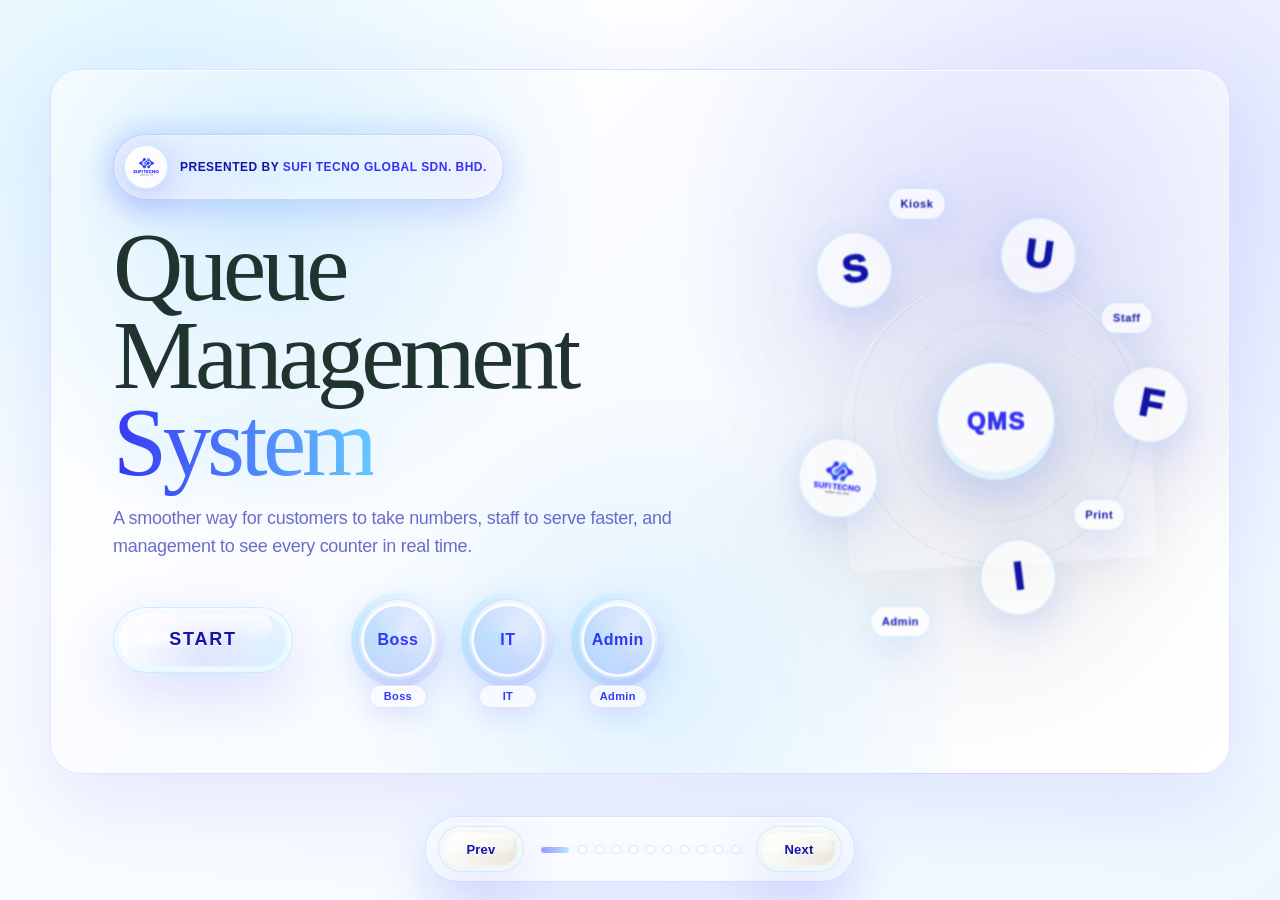
==== QMS.html @ d98b4f33 "qms presentation" ====
<!DOCTYPE html>
<html lang="en">
<head>
  <meta charset="UTF-8" />
  <meta name="viewport" content="width=device-width, initial-scale=1.0" />
  <title>QMS System Demo | Sufi Tecno Global</title>
  <style>
    :root {
      --ink: #172033;
      --muted: #667085;
      --line: #d8dee8;
      --panel: #ffffff;
      --page: #f3f5f8;
      --brand: #10384f;
      --brand-2: #0b293c;
      --accent: #c99a22;
      --accent-2: #f4c84f;
      --ok: #0f8d68;
      --warn: #c97818;
      --danger: #b93b3b;
      --shadow: 0 18px 48px rgba(22, 32, 51, .14);
      --soft-shadow: 0 10px 28px rgba(22, 32, 51, .1);
      --radius: 8px;
    }

    * { box-sizing: border-box; }

    html, body { height: 100%; }

    body {
      margin: 0;
      overflow: hidden;
      color: var(--ink);
      background:
        linear-gradient(90deg, rgba(16, 56, 79, .035) 1px, transparent 1px),
        linear-gradient(rgba(16, 56, 79, .035) 1px, transparent 1px),
        var(--page);
      background-size: 28px 28px;
      font-family: Inter, "Segoe UI", Roboto, Arial, sans-serif;
    }

    body.page-scroll {
      overflow-y: auto;
    }

    button, input { font: inherit; }

    button, .file-button {
      min-height: 42px;
      border: 1px solid transparent;
      border-radius: var(--radius);
      padding: 10px 14px;
      display: inline-flex;
      align-items: center;
      justify-content: center;
      gap: 8px;
      background: var(--brand);
      color: #fff;
      font-weight: 750;
      letter-spacing: 0;
      cursor: pointer;
      box-shadow: 0 10px 22px rgba(16, 56, 79, .18);
      transition: transform .16s ease, box-shadow .16s ease, background .16s ease, border-color .16s ease;
    }

    button:hover, .file-button:hover {
      transform: translateY(-1px);
      box-shadow: 0 14px 28px rgba(16, 56, 79, .22);
    }

    button:focus-visible, .file-button:focus-visible {
      outline: 3px solid rgba(201, 154, 34, .38);
      outline-offset: 2px;
    }

    button.secondary {
      background: #fff;
      color: var(--brand);
      border-color: var(--line);
      box-shadow: none;
    }

    button.accent {
      background: var(--accent);
      color: #141a24;
      box-shadow: 0 10px 22px rgba(201, 154, 34, .24);
    }

    button.ghost {
      background: rgba(255,255,255,.12);
      color: #fff;
      border-color: rgba(255,255,255,.22);
      box-shadow: none;
    }

    h1, h2, h3, p { margin: 0; }

    h1 {
      font-size: clamp(48px, 8vw, 104px);
      line-height: .9;
      max-width: 680px;
      letter-spacing: 0;
      font-weight: 850;
    }

    h2 {
      font-size: clamp(30px, 4.2vw, 52px);
      line-height: 1;
      letter-spacing: 0;
      font-weight: 820;
    }

    h3 {
      font-size: 19px;
      line-height: 1.18;
      font-weight: 790;
    }

    p {
      color: var(--muted);
      font-size: 16px;
      line-height: 1.55;
    }

    .deck {
      position: relative;
      width: 100vw;
      height: 100vh;
      overflow: hidden;
    }

    body.page-scroll .deck {
      height: auto;
      min-height: 100vh;
      overflow: visible;
    }

    .topbar {
      position: fixed;
      z-index: 30;
      top: 0;
      left: 0;
      right: 0;
      height: 58px;
      display: flex;
      align-items: center;
      justify-content: space-between;
      padding: 0 28px;
      color: #fff;
      background: rgba(10, 36, 52, .96);
      box-shadow: 0 8px 24px rgba(10, 36, 52, .18);
    }

    .brand-mini {
      display: flex;
      align-items: center;
      gap: 12px;
      min-width: 0;
      font-size: 13px;
      font-weight: 800;
      letter-spacing: .04em;
    }

    .mini-logo {
      width: 34px;
      height: 34px;
      border-radius: var(--radius);
      display: grid;
      place-items: center;
      overflow: hidden;
      background: #fff;
      color: var(--brand);
      font-size: 11px;
      font-weight: 900;
      box-shadow: inset 0 -4px 0 rgba(201, 154, 34, .34);
      flex: 0 0 auto;
    }

    .mini-logo img {
      width: 100%;
      height: 100%;
      padding: 3px;
      object-fit: contain;
      display: block;
    }

    .mini-logo.show-fallback::after {
      content: attr(data-fallback);
    }

    .page-indicator {
      display: flex;
      align-items: center;
      gap: 10px;
      color: rgba(255,255,255,.82);
      font-size: 13px;
      font-weight: 750;
      white-space: nowrap;
    }

    .slide {
      position: absolute;
      inset: 0;
      display: grid;
      place-items: center;
      padding: 82px 54px 78px;
      opacity: 0;
      pointer-events: none;
      transform: translateX(44px);
      transition: opacity .38s ease, transform .38s ease;
    }

    body.page-scroll .slide {
      position: relative;
      inset: auto;
      display: none;
      min-height: 100vh;
      opacity: 1;
      transform: none;
    }

    body.page-scroll .slide.active {
      display: grid;
    }

    .slide.active {
      opacity: 1;
      pointer-events: auto;
      transform: translateX(0);
    }

    .slide.prev { transform: translateX(-44px); }

    .slide-frame {
      width: min(1200px, 94vw);
      min-height: min(670px, 78vh);
      position: relative;
      overflow: hidden;
      padding: 34px;
      border-radius: 14px;
      background: var(--panel);
      border: 1px solid rgba(16, 56, 79, .12);
      box-shadow: var(--shadow);
    }

    body.page-scroll .slide-frame {
      min-height: auto;
      overflow: visible;
    }

    .slide-frame.dark {
      background:
        linear-gradient(135deg, rgba(255,255,255,.05), transparent 28%),
        linear-gradient(135deg, var(--brand) 0%, var(--brand-2) 100%);
      color: #fff;
      border-color: rgba(255,255,255,.14);
    }

    .dark p { color: rgba(255,255,255,.76); }

    .content { position: relative; z-index: 2; }

    .eyebrow {
      display: inline-flex;
      align-items: center;
      gap: 8px;
      min-height: 32px;
      padding: 6px 10px;
      border-radius: 999px;
      margin-bottom: 18px;
      color: var(--brand);
      background: #f7f1df;
      border: 1px solid #ead9aa;
      font-size: 12px;
      font-weight: 820;
      letter-spacing: .05em;
      text-transform: uppercase;
    }

    .dark .eyebrow {
      color: #f8e6aa;
      background: rgba(201, 154, 34, .16);
      border-color: rgba(244, 200, 79, .34);
    }

    .gold { color: var(--accent-2); }

    .subhead {
      max-width: 700px;
      margin-top: 20px;
      font-size: 20px;
      color: rgba(255,255,255,.78);
    }

    .caption {
      color: #7a8595;
      font-size: 13px;
      line-height: 1.45;
    }

    .dark .caption { color: rgba(255,255,255,.55); }

    .hero-grid {
      display: grid;
      grid-template-columns: 1fr 420px;
      gap: 44px;
      align-items: center;
      min-height: 590px;
    }

    .hero-actions {
      display: flex;
      flex-wrap: wrap;
      align-items: center;
      gap: 12px;
      margin-top: 28px;
    }

    .file-button input { display: none; }

    .product-stage {
      position: relative;
      min-height: 450px;
      display: grid;
      align-content: center;
      gap: 18px;
    }


    .intro-frame {
      background:
        radial-gradient(circle at 78% 24%, rgba(244, 200, 79, .2), transparent 28%),
        radial-gradient(circle at 16% 72%, rgba(255, 255, 255, .09), transparent 34%),
        linear-gradient(135deg, var(--brand) 0%, var(--brand-2) 100%);
    }

    .intro-frame::before,
    .intro-frame::after {
      content: "";
      position: absolute;
      border-radius: 999px;
      pointer-events: none;
      filter: blur(.2px);
    }

    .intro-frame::before {
      width: 420px;
      height: 420px;
      right: -150px;
      top: -160px;
      background: rgba(244, 200, 79, .1);
      animation: slowDrift 9s ease-in-out infinite;
    }

    .intro-frame::after {
      width: 240px;
      height: 240px;
      left: -84px;
      bottom: -86px;
      background: rgba(255, 255, 255, .08);
      animation: slowDrift 11s ease-in-out infinite reverse;
    }

    .intro-hero {
      grid-template-columns: minmax(0, 1fr) 460px;
    }

    .intro-copy {
      max-width: 760px;
    }

    .intro-copy h1 {
      max-width: 760px;
    }

    .start-button {
      min-width: 166px;
      min-height: 58px;
      margin-top: 40px;
      border-radius: 999px;
      font-size: 18px;
      letter-spacing: .08em;
      text-transform: uppercase;
      color: var(--accent-2);
      background: rgba(244, 200, 79, .07);
      border-color: rgba(244, 200, 79, .36);
      box-shadow: 0 12px 30px rgba(0,0,0,.08);
      backdrop-filter: blur(8px);
      animation: startPulse 2.4s ease-in-out infinite;
    }

    .start-button:hover {
      color: #141a24;
      background: var(--accent-2);
      border-color: var(--accent-2);
      box-shadow: 0 18px 36px rgba(244, 200, 79, .28);
    }

    .letter-stage {
      min-height: 500px;
      position: relative;
      display: grid;
      place-items: center;
      perspective: 900px;
      isolation: isolate;
    }

    .letter-stage::before {
      content: "";
      position: absolute;
      inset: 64px 44px;
      border-radius: 34px;
      background: rgba(255,255,255,.018);
      border: 1px solid rgba(255,255,255,.055);
      box-shadow: inset 0 0 0 1px rgba(255,255,255,.02), 0 18px 48px rgba(0,0,0,.08);
      opacity: .48;
      transform: rotate(-2deg);
      transition: opacity .25s ease, background .25s ease, border-color .25s ease, box-shadow .25s ease;
    }

    .letter-stage:hover::before {
      background: rgba(255,255,255,.07);
      border-color: rgba(255,255,255,.14);
      box-shadow: inset 0 0 0 1px rgba(255,255,255,.04), 0 28px 70px rgba(0,0,0,.16);
      opacity: 1;
    }

    .orbit-ring {
      position: absolute;
      border: 1px dashed rgba(244, 200, 79, .34);
      border-radius: 50%;
      animation: orbitSpin 18s linear infinite;
    }

    .orbit-ring.one {
      width: 310px;
      height: 310px;
    }

    .orbit-ring.two {
      width: 220px;
      height: 220px;
      animation-duration: 14s;
      animation-direction: reverse;
      opacity: .72;
    }

    .start-anchor {
      position: relative;
      z-index: 2;
      width: 128px;
      height: 128px;
      display: grid;
      place-items: center;
      border-radius: 34px;
      background: rgba(255,255,255,.95);
      color: var(--brand);
      font-size: 26px;
      font-weight: 920;
      letter-spacing: .06em;
      box-shadow: 0 28px 60px rgba(0,0,0,.28), inset 0 -8px 0 rgba(244, 200, 79, .32);
      animation: anchorFloat 4.4s ease-in-out infinite;
    }

    .start-letter {
      --x: 0px;
      --y: 0px;
      --dx: 12px;
      --r: 0deg;
      position: absolute;
      z-index: 3;
      width: 82px;
      height: 82px;
      display: grid;
      place-items: center;
      border-radius: 22px;
      background: rgba(255,255,255,.96);
      color: var(--brand);
      border: 1px solid rgba(255,255,255,.45);
      box-shadow: 0 24px 44px rgba(0,0,0,.26);
      font-size: 42px;
      line-height: 1;
      font-weight: 950;
      transform: translate(var(--x), var(--y)) rotate(var(--r));
      animation: floatingLetter 5.4s ease-in-out infinite;
    }

    .start-letter.s { --x: -154px; --y: -164px; --dx: -10px; --r: -8deg; animation-delay: .15s; }
    .start-letter.u { --x: 46px; --y: -180px; --dx: 16px; --r: 8deg; animation-delay: .35s; }
    .start-letter.f { --x: 168px; --y: -18px; --dx: -14px; --r: 11deg; animation-delay: .55s; }
    .start-letter.i { --x: 24px; --y: 170px; --dx: 12px; --r: -7deg; animation-delay: .75s; }

    .start-logo-tile {
      --x: -172px;
      --y: 62px;
      --dx: 16px;
      --r: 6deg;
      position: absolute;
      z-index: 3;
      width: 86px;
      height: 86px;
      display: grid;
      place-items: center;
      overflow: hidden;
      border-radius: 22px;
      background: rgba(255,255,255,.96);
      border: 1px solid rgba(255,255,255,.45);
      box-shadow: 0 24px 44px rgba(0,0,0,.26);
      transform: translate(var(--x), var(--y)) rotate(var(--r));
      animation: floatingLetter 5.4s ease-in-out infinite;
      animation-delay: .95s;
    }

    .start-logo-tile img {
      width: 100%;
      height: 100%;
      padding: 10px;
      object-fit: contain;
      display: block;
    }

    .start-logo-tile.logo-fallback::after {
      content: "STG";
      color: var(--brand);
      font-size: 22px;
      font-weight: 950;
    }

    .float-label {
      --x: 0px;
      --y: 0px;
      --dx: 8px;
      position: absolute;
      z-index: 4;
      padding: 9px 12px;
      border-radius: 999px;
      background: rgba(244, 200, 79, .15);
      color: #f8e6aa;
      border: 1px solid rgba(244, 200, 79, .34);
      box-shadow: 0 14px 28px rgba(0,0,0,.16);
      font-size: 12px;
      font-weight: 850;
      letter-spacing: .05em;
      text-transform: uppercase;
      transform: translate(var(--x), var(--y));
      animation: floatingLabel 6.2s ease-in-out infinite;
    }

    .float-label.kiosk { --x: -86px; --y: -236px; animation-delay: .4s; }
    .float-label.staff { --x: 142px; --y: -112px; animation-delay: .9s; }
    .float-label.admin { --x: -104px; --y: 218px; animation-delay: 1.3s; }
    .float-label.print { --x: 112px; --y: 102px; animation-delay: 1.7s; }

    .display-board {
      border-radius: 12px;
      background: #071f31;
      border: 10px solid #111827;
      box-shadow: 0 28px 50px rgba(0,0,0,.32);
      overflow: hidden;
      transform: rotate(1.3deg);
    }

    .board-header {
      height: 38px;
      display: flex;
      align-items: center;
      justify-content: space-between;
      padding: 0 14px;
      color: #fff;
      background: var(--brand);
      font-size: 12px;
      font-weight: 850;
    }

    .board-body {
      display: grid;
      grid-template-columns: 1.2fr .8fr;
      gap: 12px;
      padding: 14px;
      min-height: 210px;
      background: #f8fafc;
    }

    .board-call {
      display: grid;
      place-items: center;
      border-radius: 8px;
      background: var(--brand-2);
      color: #fff;
      text-align: center;
    }

    .board-call strong {
      display: block;
      color: var(--accent-2);
      font-size: 54px;
      line-height: .95;
      letter-spacing: .03em;
    }

    .board-list {
      display: grid;
      gap: 8px;
    }

    .queue-row {
      display: flex;
      justify-content: space-between;
      align-items: center;
      gap: 10px;
      padding: 10px;
      border-radius: 7px;
      background: #fff;
      border: 1px solid #e4e8ef;
      font-size: 13px;
      font-weight: 740;
    }

    .queue-row span:last-child { color: var(--accent); }

    .kiosk-card {
      position: absolute;
      right: -8px;
      bottom: 28px;
      width: 220px;
      padding: 14px;
      border-radius: 12px;
      background: #fff;
      box-shadow: 0 24px 46px rgba(0,0,0,.26);
      transform: rotate(-4deg);
    }

    .kiosk-card-top {
      height: 18px;
      background: var(--brand);
      border-radius: 6px;
      margin-bottom: 12px;
    }

    .kiosk-choice {
      padding: 11px;
      margin-top: 8px;
      border-radius: 7px;
      background: #eef2f6;
      color: var(--brand);
      font-size: 12px;
      font-weight: 800;
    }

    .metric-strip {
      display: grid;
      grid-template-columns: repeat(3, 1fr);
      gap: 10px;
      max-width: 640px;
      margin-top: 30px;
    }

    .metric {
      padding: 14px;
      border-radius: var(--radius);
      background: rgba(255,255,255,.08);
      border: 1px solid rgba(255,255,255,.16);
    }

    .metric strong {
      display: block;
      color: #fff;
      font-size: 24px;
      line-height: 1;
      margin-bottom: 5px;
    }

    .metric span {
      color: rgba(255,255,255,.62);
      font-size: 12px;
      font-weight: 700;
      text-transform: uppercase;
      letter-spacing: .05em;
    }

    .two-grid {
      display: grid;
      grid-template-columns: .9fr 1.1fr;
      gap: 26px;
      align-items: stretch;
    }

    .panel {
      padding: 24px;
      border-radius: 12px;
      background: #fff;
      border: 1px solid var(--line);
      box-shadow: var(--soft-shadow);
    }

    .feature-list {
      display: grid;
      gap: 12px;
      margin: 22px 0 24px;
    }

    .feature {
      display: grid;
      grid-template-columns: 24px 1fr;
      gap: 10px;
      align-items: start;
      color: #344054;
      font-size: 15px;
      line-height: 1.45;
    }

    .tick {
      width: 24px;
      height: 24px;
      border-radius: 50%;
      display: grid;
      place-items: center;
      background: #e7f5ef;
      color: var(--ok);
      font-size: 13px;
      font-weight: 900;
    }

    .photo-area {
      min-height: 470px;
      position: relative;
      overflow: hidden;
      padding: 22px;
      border-radius: 12px;
      background:
        linear-gradient(135deg, rgba(16, 56, 79, .92), rgba(11, 41, 60, .96)),
        #0b293c;
      border: 1px solid rgba(255,255,255,.13);
      box-shadow: inset 0 0 0 1px rgba(255,255,255,.06);
    }

    .gallery-header {
      display: flex;
      align-items: center;
      justify-content: space-between;
      gap: 12px;
      color: #fff;
      margin-bottom: 16px;
    }

    .gallery-header strong { font-size: 15px; }

    .gallery-header span {
      color: rgba(255,255,255,.58);
      font-size: 12px;
      font-weight: 700;
    }

    .photo-gallery {
      position: relative;
      z-index: 2;
      display: grid;
      grid-template-columns: repeat(3, 1fr);
      gap: 12px;
      min-height: 240px;
    }

    .thumb, .photo-placeholder-card {
      width: 100%;
      aspect-ratio: 4 / 3;
      border-radius: var(--radius);
      object-fit: cover;
      background: #eef2f6;
      border: 3px solid rgba(255,255,255,.86);
      box-shadow: 0 16px 30px rgba(0,0,0,.28);
      animation: cardIn .35s ease both;
    }

    .photo-placeholder-card {
      display: grid;
      place-items: center;
      padding: 18px;
      color: var(--brand);
      text-align: center;
      font-weight: 850;
      border-style: dashed;
      box-shadow: none;
    }

    .floating-photo {
      position: absolute;
      z-index: 5;
      width: 154px;
      aspect-ratio: 4 / 3;
      object-fit: cover;
      border-radius: 8px;
      border: 4px solid #fff;
      box-shadow: 0 22px 40px rgba(0,0,0,.36);
      animation: floatPhoto 4.2s ease-in forwards;
    }



    .project-slide-frame {
      overflow: hidden;
    }

    .project-layout {
      grid-template-columns: .82fr 1.18fr;
      gap: 26px;
    }

    .project-info-panel {
      display: flex;
      flex-direction: column;
    }

    .project-caption {
      margin-top: auto;
      padding-top: 18px;
      color: #667085;
    }

    .project-gallery-area {
      min-width: 0;
      overflow: hidden;
    }

    .project-scroll {
      width: 100%;
      overflow-x: auto;
      overflow-y: hidden;
      padding: 2px 4px 18px;
      scroll-snap-type: x mandatory;
      scrollbar-width: thin;
      scrollbar-color: rgba(244, 200, 79, .75) rgba(255,255,255,.16);
    }

    .project-scroll::-webkit-scrollbar {
      height: 10px;
    }

    .project-scroll::-webkit-scrollbar-track {
      background: rgba(255,255,255,.14);
      border-radius: 999px;
    }

    .project-scroll::-webkit-scrollbar-thumb {
      background: rgba(244, 200, 79, .82);
      border-radius: 999px;
    }

    .project-track {
      display: flex;
      align-items: stretch;
      gap: 18px;
      min-height: 386px;
    }

    .project-card {
      position: relative;
      flex: 0 0 310px;
      scroll-snap-align: start;
      display: grid;
      grid-template-rows: 210px auto;
      overflow: hidden;
      border-radius: 16px;
      background: rgba(255,255,255,.09);
      border: 1px solid rgba(255,255,255,.16);
      box-shadow: 0 20px 40px rgba(0,0,0,.22);
      cursor: pointer;
      transition: transform .18s ease, border-color .18s ease, background .18s ease, box-shadow .18s ease;
    }

    .project-card:hover {
      transform: translateY(-5px);
      background: rgba(255,255,255,.14);
      border-color: rgba(244, 200, 79, .56);
      box-shadow: 0 28px 52px rgba(0,0,0,.3);
    }

    .project-card img {
      width: 100%;
      height: 100%;
      display: block;
      object-fit: cover;
      background: #eef2f6;
    }

    .project-card-body {
      min-height: 150px;
      display: grid;
      gap: 8px;
      align-content: start;
      padding: 14px;
      color: #fff;
    }

    .project-step-row {
      display: flex;
      align-items: center;
      justify-content: space-between;
      gap: 10px;
    }

    .project-step-no {
      display: inline-flex;
      align-items: center;
      justify-content: center;
      min-width: 44px;
      height: 30px;
      padding: 0 10px;
      border-radius: 999px;
      background: rgba(244, 200, 79, .17);
      border: 1px solid rgba(244, 200, 79, .46);
      color: #f8e6aa;
      font-size: 12px;
      font-weight: 900;
      letter-spacing: .04em;
    }

    .project-progress-arrow {
      flex: 1;
      display: flex;
      align-items: center;
      justify-content: flex-end;
      gap: 8px;
      color: rgba(255,255,255,.62);
      font-size: 11px;
      font-weight: 800;
      letter-spacing: .04em;
      text-transform: uppercase;
    }

    .project-progress-arrow::after {
      content: "→";
      color: var(--accent-2);
      font-size: 22px;
      line-height: 1;
    }

    .project-card.is-last .project-progress-arrow::after {
      content: "✓";
      font-size: 17px;
    }

    .project-card h3 {
      color: #fff;
      font-size: 18px;
      margin-top: 2px;
    }

    .project-card p {
      color: rgba(255,255,255,.68);
      font-size: 13px;
      line-height: 1.4;
    }

    .scroll-hint {
      display: flex;
      justify-content: space-between;
      gap: 12px;
      margin-top: 12px;
      color: rgba(255,255,255,.58);
      font-size: 12px;
      font-weight: 800;
      letter-spacing: .04em;
      text-transform: uppercase;
    }

    .gallery-modal {
      position: fixed;
      inset: 0;
      z-index: 90;
      display: none;
      place-items: center;
      padding: 36px;
      background: rgba(5, 18, 28, .72);
      backdrop-filter: blur(8px);
    }

    .gallery-modal.active {
      display: grid;
      animation: modalFade .18s ease both;
    }

    .gallery-modal-box {
      width: min(980px, 92vw);
      min-height: min(680px, 86vh);
      position: relative;
      display: grid;
      grid-template-columns: 64px minmax(0, 1fr) 64px;
      align-items: center;
      gap: 12px;
      padding: 18px;
      border-radius: 20px;
      background: #fff;
      box-shadow: 0 34px 90px rgba(0,0,0,.38);
    }

    .modal-figure {
      min-width: 0;
      margin: 0;
      overflow: hidden;
      border-radius: 16px;
      background: #f8fafc;
      border: 1px solid #dfe5ee;
    }

    .modal-figure img {
      width: 100%;
      height: min(560px, 65vh);
      display: block;
      object-fit: contain;
      background: #eef2f6;
    }

    .modal-figure figcaption {
      display: grid;
      grid-template-columns: auto 1fr;
      gap: 6px 12px;
      align-items: center;
      padding: 14px 16px 16px;
    }

    .modal-figure figcaption span {
      grid-row: span 2;
      min-width: 70px;
      padding: 8px 10px;
      border-radius: 999px;
      background: #fff6d8;
      color: var(--brand);
      text-align: center;
      font-size: 12px;
      font-weight: 900;
    }

    .modal-figure figcaption strong {
      color: var(--ink);
      font-size: 19px;
      line-height: 1.15;
    }

    .modal-figure figcaption small {
      color: var(--muted);
      font-size: 13px;
      line-height: 1.35;
    }

    .modal-arrow {
      width: 54px;
      height: 54px;
      min-height: 54px;
      border-radius: 50%;
      padding: 0;
      background: var(--brand);
      color: #fff;
      font-size: 36px;
      line-height: 1;
      box-shadow: 0 16px 30px rgba(16, 56, 79, .26);
    }

    @keyframes modalFade {
      from { opacity: 0; }
      to { opacity: 1; }
    }

    .page3-content {
      min-height: 600px;
    }

    .demo-choice-frame {
      background:
        radial-gradient(circle at 18% 22%, rgba(244, 200, 79, .16), transparent 28%),
        radial-gradient(circle at 88% 12%, rgba(16, 56, 79, .12), transparent 30%),
        #fff;
    }

    .demo-choice-view {
      position: relative;
      overflow: hidden;
      min-height: 540px;
      padding: 26px;
      border-radius: 22px;
      background:
        radial-gradient(circle at 12% 16%, rgba(244, 200, 79, .24), transparent 28%),
        radial-gradient(circle at 88% 12%, rgba(255,255,255,.12), transparent 30%),
        linear-gradient(135deg, rgba(16, 56, 79, .98), rgba(11, 41, 60, .98));
      box-shadow: var(--shadow);
      isolation: isolate;
      animation: demoReveal .48s cubic-bezier(.2,.72,.18,1) both;
    }

    .demo-choice-bg,
    .demo-choice-bg span {
      pointer-events: none;
    }

    .demo-orb {
      position: absolute;
      z-index: 0;
      width: 260px;
      height: 260px;
      border-radius: 999px;
      filter: blur(.2px);
      opacity: .72;
      animation: demoOrbFloat 8s ease-in-out infinite;
    }

    .demo-orb.one {
      left: -80px;
      bottom: -80px;
      background: rgba(244, 200, 79, .16);
    }

    .demo-orb.two {
      right: -88px;
      top: -90px;
      background: rgba(255,255,255,.08);
      animation-delay: -2.5s;
      animation-direction: reverse;
    }

    .demo-route-line {
      position: absolute;
      z-index: 0;
      inset: 28px;
      border: 1px solid rgba(255,255,255,.08);
      border-radius: 22px;
    }

    .demo-route-line::before {
      content: "";
      position: absolute;
      left: -20%;
      top: 48%;
      width: 140%;
      height: 2px;
      background: linear-gradient(90deg, transparent, rgba(244,200,79,.7), transparent);
      animation: routeSweep 3.8s ease-in-out infinite;
    }

    .demo-showroom-head {
      position: relative;
      z-index: 2;
      display: flex;
      align-items: flex-end;
      justify-content: space-between;
      gap: 20px;
      margin-bottom: 22px;
      color: #fff;
    }

    .demo-showroom-head h3 {
      margin-top: 8px;
      color: #fff;
      font-size: clamp(26px, 3.4vw, 44px);
      line-height: 1;
    }

    .demo-showroom-head p {
      max-width: 650px;
      margin-top: 10px;
      color: rgba(255,255,255,.68);
    }

    .demo-hover-note {
      min-width: 180px;
      padding: 12px 14px;
      border-radius: 999px;
      color: #f8e6aa;
      background: rgba(244, 200, 79, .13);
      border: 1px solid rgba(244, 200, 79, .32);
      text-align: center;
      font-size: 12px;
      font-weight: 900;
      letter-spacing: .08em;
      text-transform: uppercase;
      box-shadow: 0 18px 34px rgba(0,0,0,.12);
    }

    .demo-kicker {
      display: inline-flex;
      width: max-content;
      align-items: center;
      gap: 8px;
      color: #f8e6aa;
      font-size: 12px;
      font-weight: 900;
      letter-spacing: .08em;
      text-transform: uppercase;
    }

    .demo-kicker::before {
      content: "";
      width: 24px;
      height: 2px;
      border-radius: 999px;
      background: var(--accent-2);
    }

    .demo-pick-grid {
      position: relative;
      z-index: 1;
      display: grid;
      grid-template-columns: repeat(2, minmax(0, 1fr));
      gap: 24px;
      perspective: 1200px;
    }

    .demo-pick-card {
      --rx: 0deg;
      --ry: 0deg;
      position: relative;
      min-height: 420px;
      overflow: hidden;
      display: grid;
      grid-template-rows: 1fr auto;
      gap: 14px;
      padding: 18px;
      border-radius: 26px;
      background: rgba(255,255,255,.9);
      border: 1px solid rgba(255,255,255,.34);
      box-shadow: 0 28px 58px rgba(0,0,0,.22);
      cursor: pointer;
      transform: rotateX(var(--rx)) rotateY(var(--ry)) translateY(0) scale(1);
      transition: transform .24s ease, box-shadow .24s ease, border-color .24s ease, opacity .24s ease, filter .24s ease;
      animation: demoCardIn .58s cubic-bezier(.2,.72,.18,1) both, demoCardFloat 5.8s ease-in-out infinite;
      isolation: isolate;
    }

    .demo-pick-card:nth-child(2) {
      animation-delay: .12s, -.9s;
    }

    .demo-pick-grid:hover .demo-pick-card:not(:hover) {
      opacity: .52;
      filter: saturate(.78) blur(.2px);
      transform: translateY(6px) scale(.97);
    }

    .demo-pick-card::before {
      content: "";
      position: absolute;
      inset: -1px;
      border-radius: inherit;
      background: linear-gradient(120deg, transparent 0%, rgba(244,200,79,.44) 32%, rgba(255,255,255,.78) 50%, transparent 70%);
      transform: translateX(-120%);
      opacity: .78;
      pointer-events: none;
      z-index: 3;
    }

    .demo-pick-card::after {
      content: "";
      position: absolute;
      inset: 1px;
      border-radius: 25px;
      border: 1px solid rgba(16, 56, 79, .08);
      pointer-events: none;
      z-index: 3;
    }

    .demo-pick-card:hover {
      transform: rotateX(var(--rx)) rotateY(var(--ry)) translateY(-14px) scale(1.025);
      border-color: rgba(244, 200, 79, .72);
      box-shadow: 0 42px 86px rgba(0,0,0,.34);
      animation-play-state: paused;
    }

    .demo-pick-card:hover::before {
      animation: cardShimmer .9s ease forwards;
    }

    .demo-pick-card.is-launching {
      pointer-events: none;
      animation: demoLaunch .42s cubic-bezier(.2,.72,.18,1) both;
      z-index: 6;
    }

    .demo-card-label {
      position: absolute;
      z-index: 4;
      top: 18px;
      left: 18px;
      width: max-content;
      padding: 8px 10px;
      border-radius: 999px;
      background: #fff6d8;
      color: var(--brand);
      font-size: 12px;
      font-weight: 900;
      letter-spacing: .05em;
      text-transform: uppercase;
      box-shadow: 0 12px 24px rgba(0,0,0,.1);
    }

    .look-stage {
      position: relative;
      z-index: 2;
      min-height: 292px;
      display: grid;
      place-items: center;
      padding-top: 26px;
      border-radius: 20px;
      background:
        radial-gradient(circle at 50% 32%, rgba(244,200,79,.2), transparent 36%),
        linear-gradient(180deg, rgba(255,255,255,.56), rgba(232,238,246,.7));
      border: 1px solid rgba(16, 56, 79, .08);
      overflow: hidden;
    }

    .look-stage::before {
      content: "";
      position: absolute;
      inset: 18px;
      border-radius: 18px;
      border: 1px dashed rgba(16,56,79,.12);
      transform: rotate(-1.5deg);
    }

    .look-glow {
      position: absolute;
      width: 180px;
      height: 180px;
      border-radius: 50%;
      background: rgba(244,200,79,.22);
      filter: blur(10px);
      animation: lookGlow 3.6s ease-in-out infinite;
    }

    .look-device {
      position: relative;
      z-index: 2;
      animation: deviceFloat 4.6s ease-in-out infinite;
      transition: transform .24s ease;
    }

    .demo-pick-card:hover .look-device {
      animation-play-state: paused;
      transform: translateY(-14px) scale(1.04);
    }

    .look-long-kiosk {
      width: 168px;
      min-height: 278px;
      padding: 14px 13px 18px;
      border-radius: 26px 26px 16px 16px;
      background: linear-gradient(180deg, #f3b06a, #ff9f57);
      box-shadow: 0 24px 42px rgba(22,32,51,.24);
    }

    .look-long-kiosk::after {
      content: "";
      position: absolute;
      left: 50%;
      bottom: -60px;
      width: 46px;
      height: 72px;
      transform: translateX(-50%);
      background: #ff9f57;
      border-radius: 0 0 10px 10px;
      box-shadow: 0 16px 24px rgba(22,32,51,.16);
    }

    .look-kiosk-title {
      color: #fff;
      text-align: center;
      font-size: 12px;
      font-weight: 950;
      letter-spacing: .08em;
      text-transform: uppercase;
    }

    .look-kiosk-screen {
      min-height: 144px;
      margin-top: 10px;
      padding: 12px;
      border-radius: 10px;
      background: #fff;
      border: 6px solid #141c2a;
      box-shadow: inset 0 0 0 1px #dfe5ee;
    }

    .look-screen-welcome {
      height: 34px;
      display: grid;
      place-items: center;
      margin-bottom: 10px;
      border-radius: 8px;
      background: #fff0d8;
      color: #5b341c;
      font-size: 11px;
      font-weight: 950;
    }

    .look-menu-grid {
      display: grid;
      grid-template-columns: repeat(2, 1fr);
      gap: 7px;
    }

    .look-menu-grid span {
      height: 31px;
      border-radius: 8px;
      background: #eef2f6;
      border: 1px solid #dbe1ea;
    }

    .look-printer-slot {
      position: relative;
      width: 82px;
      height: 34px;
      margin: 18px auto 0;
      border-radius: 9px;
      background: #202937;
      box-shadow: inset 0 -7px 0 #111827;
    }

    .look-printer-slot::after {
      content: "";
      position: absolute;
      left: 50%;
      top: 6px;
      width: 42px;
      height: 22px;
      transform: translateX(-50%) scaleY(0);
      transform-origin: top;
      border-radius: 0 0 6px 6px;
      background: #fff;
      box-shadow: 0 8px 12px rgba(0,0,0,.13);
    }

    .demo-pick-card:hover .look-printer-slot::after {
      animation: previewTicketPeek 1.2s ease-in-out infinite;
    }

    .look-computer-kiosk {
      width: min(360px, 94%);
      min-height: 218px;
      padding: 16px;
      border-radius: 18px;
      background: #fff;
      border: 7px solid #141c2a;
      box-shadow: 0 24px 42px rgba(22,32,51,.24);
    }

    .look-computer-topbar {
      height: 28px;
      display: flex;
      align-items: center;
      justify-content: space-between;
      padding: 0 10px;
      border-radius: 10px;
      background: var(--brand);
      color: #fff;
      font-size: 11px;
      font-weight: 900;
      letter-spacing: .04em;
    }

    .look-computer-dots {
      display: flex;
      gap: 5px;
    }

    .look-computer-dots span {
      width: 7px;
      height: 7px;
      border-radius: 50%;
      background: rgba(255,255,255,.55);
    }

    .look-computer-body {
      display: grid;
      grid-template-columns: 1fr 76px;
      gap: 12px;
      margin-top: 14px;
    }

    .look-counter-preview {
      display: grid;
      grid-template-columns: repeat(2, 1fr);
      gap: 9px;
    }

    .look-counter-preview span {
      height: 54px;
      display: grid;
      place-items: center;
      border-radius: 10px;
      background: #f2f5f9;
      border: 1px solid #dbe1ea;
      color: var(--brand);
      font-size: 12px;
      font-weight: 900;
    }

    .look-computer-printer {
      position: relative;
      align-self: end;
      height: 76px;
      border-radius: 12px;
      background: linear-gradient(180deg, var(--brand), var(--brand-2));
      box-shadow: inset 0 0 0 1px rgba(255,255,255,.1);
    }

    .look-computer-printer::before {
      content: "PRINT";
      position: absolute;
      left: 50%;
      top: 11px;
      transform: translateX(-50%);
      color: #fff;
      font-size: 10px;
      font-weight: 950;
      letter-spacing: .06em;
    }

    .look-computer-printer::after {
      content: "";
      position: absolute;
      left: 50%;
      bottom: 12px;
      width: 44px;
      height: 0;
      transform: translateX(-50%);
      border-radius: 0 0 5px 5px;
      background: #fff;
      box-shadow: 0 8px 12px rgba(0,0,0,.13);
    }

    .demo-pick-card:hover .look-computer-printer::after {
      animation: previewComputerTicket 1.2s ease-in-out infinite;
    }

    .look-floating-tag {
      position: absolute;
      z-index: 4;
      padding: 7px 9px;
      border-radius: 999px;
      color: var(--brand);
      background: #fff6d8;
      border: 1px solid rgba(201,154,34,.34);
      font-size: 11px;
      font-weight: 900;
      box-shadow: 0 14px 24px rgba(22,32,51,.12);
      animation: floatingLabel 5.4s ease-in-out infinite;
    }

    .look-floating-tag.one { left: 8%; top: 22%; --x: 0px; --y: 0px; --dx: 10px; }
    .look-floating-tag.two { right: 8%; top: 30%; --x: 0px; --y: 0px; --dx: -10px; animation-delay: .7s; }
    .look-floating-tag.three { left: 12%; bottom: 20%; --x: 0px; --y: 0px; --dx: 8px; animation-delay: 1.1s; }

    .demo-pick-body {
      position: relative;
      z-index: 4;
      display: grid;
      gap: 10px;
      padding: 2px 4px 4px;
    }

    .demo-pick-body h3 {
      color: var(--brand);
      font-size: 24px;
    }

    .demo-pick-body p {
      font-size: 14px;
      line-height: 1.46;
    }

    .demo-pick-body button {
      width: max-content;
      margin-top: 4px;
      border-radius: 999px;
      pointer-events: none;
    }

    .demo-view {
      animation: demoReveal .42s cubic-bezier(.2,.72,.18,1) both;
    }

    .demo-sub-header {
      display: flex;
      justify-content: space-between;
      align-items: flex-start;
      gap: 18px;
      margin-bottom: 18px;
    }

    .compact-row {
      margin-top: 0;
      justify-content: flex-end;
    }

    .computer-kiosk-demo-shell {
      display: grid;
      grid-template-columns: minmax(0, 1fr) 340px;
      gap: 20px;
      min-height: 520px;
    }

    .computer-kiosk-window {
      overflow: hidden;
      border-radius: 14px;
      background: #fff;
      border: 1px solid var(--line);
      box-shadow: var(--soft-shadow);
    }

    .computer-kiosk-body {
      min-height: 462px;
      padding: 24px;
      background:
        radial-gradient(circle at 92% 4%, rgba(244, 200, 79, .18), transparent 28%),
        #f8fafc;
    }

    .computer-kiosk-title-row {
      display: grid;
      grid-template-columns: minmax(0, 1fr) 160px;
      gap: 14px;
      align-items: stretch;
    }

    .computer-kiosk-title-row h3 {
      margin-top: 8px;
      color: var(--brand);
      font-size: 32px;
    }

    .computer-current-card {
      display: grid;
      place-items: center;
      padding: 14px;
      border-radius: 14px;
      color: #fff;
      text-align: center;
      background: linear-gradient(135deg, var(--brand), var(--brand-2));
      box-shadow: 0 18px 34px rgba(16, 56, 79, .18);
    }

    .computer-current-card span {
      color: rgba(255,255,255,.62);
      font-size: 12px;
      font-weight: 850;
      letter-spacing: .06em;
      text-transform: uppercase;
    }

    .computer-current-card strong {
      margin-top: 6px;
      color: var(--accent-2);
      font-size: 42px;
      line-height: 1;
      font-weight: 950;
    }

    .computer-counter-grid {
      display: grid;
      grid-template-columns: repeat(2, minmax(0, 1fr));
      gap: 14px;
      margin-top: 24px;
    }

    .computer-counter-button {
      min-height: 112px;
      align-items: flex-start;
      flex-direction: column;
      position: relative;
      overflow: hidden;
      text-align: left;
      background: #fff;
      color: var(--brand);
      border-color: #dfe5ee;
      box-shadow: 0 10px 26px rgba(22, 32, 51, .08);
    }

    .computer-counter-button::after {
      content: "PRINT";
      position: absolute;
      right: 12px;
      bottom: 10px;
      color: rgba(16,56,79,.18);
      font-size: 18px;
      font-weight: 950;
      letter-spacing: .08em;
    }

    .computer-counter-button:hover,
    .computer-counter-button.active {
      background: #fff8dd;
      border-color: var(--accent);
    }

    .computer-counter-button strong {
      font-size: 20px;
    }

    .computer-counter-button span {
      color: var(--muted);
      font-size: 12px;
      font-weight: 700;
    }

    .computer-printer-panel {
      min-height: 520px;
    }

    .computer-note-panel {
      margin-top: 18px;
      padding: 14px;
      border-radius: 10px;
      color: #344054;
      background: rgba(255,255,255,.92);
      border: 1px solid rgba(255,255,255,.34);
      font-size: 14px;
      line-height: 1.45;
    }

    @keyframes demoReveal {
      from { opacity: 0; transform: translateY(18px) scale(.985); }
      to { opacity: 1; transform: translateY(0) scale(1); }
    }

    @keyframes demoCardIn {
      from { opacity: 0; transform: translateY(26px) rotateX(8deg); }
      to { opacity: 1; transform: translateY(0) rotateX(0); }
    }

    @keyframes demoCardFloat {
      0%, 100% { translate: 0 0; }
      50% { translate: 0 -8px; }
    }

    @keyframes demoOrbFloat {
      0%, 100% { transform: translate3d(0, 0, 0) scale(1); }
      50% { transform: translate3d(22px, -18px, 0) scale(1.05); }
    }

    @keyframes routeSweep {
      0%, 100% { transform: translateX(-18%) rotate(-7deg); opacity: .35; }
      50% { transform: translateX(18%) rotate(-7deg); opacity: .78; }
    }

    @keyframes cardShimmer {
      from { transform: translateX(-120%); }
      to { transform: translateX(120%); }
    }

    @keyframes deviceFloat {
      0%, 100% { transform: translateY(0) rotate(-1deg); }
      50% { transform: translateY(-12px) rotate(1.2deg); }
    }

    @keyframes lookGlow {
      0%, 100% { transform: scale(.94); opacity: .42; }
      50% { transform: scale(1.12); opacity: .76; }
    }

    @keyframes previewTicketPeek {
      0%, 100% { transform: translateX(-50%) scaleY(0); opacity: 0; }
      35%, 78% { transform: translateX(-50%) scaleY(1); opacity: 1; }
    }

    @keyframes previewComputerTicket {
      0%, 100% { height: 0; opacity: 0; }
      35%, 78% { height: 38px; opacity: 1; }
    }

    @keyframes demoLaunch {
      0% { transform: translateY(-14px) scale(1.025); filter: brightness(1); }
      58% { transform: translateY(-22px) scale(1.07); filter: brightness(1.08); }
      100% { transform: translateY(18px) scale(.94); opacity: 0; filter: brightness(1.12); }
    }

    .choice-grid {
      position: relative;
      overflow: hidden;
      margin-top: 26px;
      border-radius: 12px;
    }

    .interface-track {
      display: flex;
      transition: transform .34s ease;
    }

    .interface-slide {
      flex: 0 0 100%;
      padding: 0 4px;
    }

    .choice-card {
      width: min(760px, 100%);
      min-height: 500px;
      margin: 0 auto;
      display: flex;
      flex-direction: column;
      overflow: hidden;
      border-radius: 12px;
      background: #fff;
      border: 1px solid var(--line);
      box-shadow: var(--soft-shadow);
      cursor: default;
      transition: transform .18s ease, box-shadow .18s ease, border-color .18s ease;
    }

    .choice-card:hover {
      transform: translateY(-4px);
      border-color: rgba(201, 154, 34, .58);
      box-shadow: 0 22px 44px rgba(22, 32, 51, .16);
    }

    .choice-visual {
      height: 220px;
      padding: 18px;
      display: grid;
      place-items: center;
      background: #e9edf3;
      border-bottom: 1px solid var(--line);
    }

    .kiosk-machine-visual {
      height: auto;
      align-items: start;
      overflow: visible;
      padding: 18px;
      background:
        radial-gradient(circle at 50% 18%, rgba(244, 200, 79, .16), transparent 34%),
        linear-gradient(180deg, #f5f7fb, #e5ebf3);
    }

    .long-kiosk-device {
      width: min(235px, 82%);
      min-height: 610px;
      margin: 0 auto;
      position: relative;
      border-radius: 24px 24px 18px 18px;
      background: linear-gradient(180deg, #f3b06a, #ff9f57);
      box-shadow: 0 26px 42px rgba(22, 32, 51, .2);
    }

    .long-kiosk-header {
      padding: 14px 12px 10px;
      color: #fff;
      text-align: center;
      font-weight: 900;
      letter-spacing: .06em;
      text-transform: uppercase;
    }

    .long-kiosk-screen {
      width: calc(100% - 34px);
      min-height: 286px;
      margin: 0 auto;
      padding: 12px;
      border-radius: 8px;
      background: #fff;
      border: 6px solid #171f2e;
      box-shadow: inset 0 0 0 1px #dfe5ee;
    }

    .kiosk-menu-top {
      display: flex;
      align-items: center;
      gap: 8px;
      margin-bottom: 10px;
    }

    .kiosk-menu-logo {
      width: 24px;
      height: 24px;
      border-radius: 50%;
      background: var(--ok);
    }

    .kiosk-menu-search {
      flex: 1;
      height: 16px;
      border-radius: 999px;
      background: #f5d6bd;
    }

    .kiosk-menu-banner {
      height: 48px;
      display: grid;
      place-items: center;
      margin-bottom: 10px;
      border-radius: 8px;
      background: #ffbd63;
      color: #5b341c;
      font-size: 18px;
      font-weight: 950;
    }

    .kiosk-menu-grid {
      display: grid;
      grid-template-columns: repeat(3, 1fr);
      gap: 7px;
    }

    .kiosk-menu-item {
      min-height: 42px;
      border-radius: 7px;
      background: #fff7ed;
      border: 1px solid #f1dfcc;
    }

    .long-kiosk-lower {
      display: grid;
      grid-template-columns: 1fr 78px;
      gap: 12px;
      align-items: end;
      padding: 26px 28px 30px;
    }

    .kiosk-scanner {
      width: 46px;
      height: 58px;
      border-radius: 5px;
      background: #202937;
      box-shadow: inset 0 0 0 5px #111827;
    }

    .kiosk-printer-box {
      height: 96px;
      display: grid;
      place-items: center;
      border-radius: 12px;
      background: rgba(255,255,255,.16);
      box-shadow: inset 0 0 0 1px rgba(255,255,255,.18);
    }

    .kiosk-printer-mini {
      width: 52px;
      height: 44px;
      border-radius: 6px;
      background: #1f2937;
      border-bottom: 8px solid #111827;
    }

    .kiosk-stand {
      width: 48px;
      height: 126px;
      margin: -8px auto 0;
      background: #ff9f57;
    }

    .long-kiosk-demo-wrap {
      display: grid;
      place-items: start center;
      padding: 22px;
      border-radius: 14px;
      background: #dfe4ec;
      border: 1px solid #cbd3df;
    }

    .long-kiosk-demo .long-kiosk-device {
      width: min(520px, 92vw);
      min-height: 790px;
    }

    .long-kiosk-demo .long-kiosk-screen {
      min-height: 430px;
      padding: 14px;
    }

    .long-kiosk-demo .kiosk-main {
      min-height: 390px;
      padding: 18px;
      border-radius: 8px;
      border-top-width: 4px;
    }

    .long-kiosk-demo .kiosk-main h2 {
      font-size: clamp(23px, 3vw, 34px);
    }

    .long-kiosk-demo .lang-buttons,
    .long-kiosk-demo .menu-buttons,
    .long-kiosk-demo .service-grid {
      grid-template-columns: 1fr;
    }

    .long-kiosk-demo .counter-options {
      grid-template-columns: repeat(2, 1fr);
    }

    .long-kiosk-demo-info {
      display: grid;
      grid-template-columns: 1fr 1fr;
      gap: 12px;
      padding: 18px 24px 8px;
    }

    .long-kiosk-demo .queue-panel,
    .long-kiosk-demo .note-panel {
      min-height: 100px;
    }

    .long-kiosk-demo .receipt-zone {
      right: 50%;
      bottom: 42px;
      transform: translateX(50%);
    }

    .interface-controls {
      display: flex;
      align-items: center;
      justify-content: center;
      gap: 12px;
      margin-top: 16px;
    }

    .interface-controls button {
      min-height: 38px;
      padding: 8px 13px;
      border-radius: 999px;
      box-shadow: none;
    }

    .interface-dots {
      display: flex;
      align-items: center;
      gap: 7px;
    }

    .interface-dot {
      width: 9px;
      height: 9px;
      border-radius: 999px;
      border: 0;
      padding: 0;
      min-height: 0;
      background: #aeb8c6;
      box-shadow: none;
    }

    .interface-dot.active {
      width: 28px;
      background: var(--accent);
    }

    .wide-device {
      width: 94%;
      height: 150px;
      display: grid;
      grid-template-columns: 1.45fr .8fr;
      gap: 10px;
      padding: 12px;
      border-radius: 10px;
      background: #fff;
      border: 7px solid #1b2433;
      box-shadow: 0 18px 34px rgba(22, 32, 51, .2);
    }

    .wire-lines {
      display: grid;
      gap: 8px;
      align-content: center;
    }

    .line {
      height: 14px;
      border-radius: 999px;
      background: #e5eaf1;
    }

    .call-preview {
      display: grid;
      place-items: center;
      border-radius: 8px;
      background: var(--brand);
      color: var(--accent-2);
      font-size: 32px;
      font-weight: 900;
    }

    .desktop-preview {
      width: 94%;
      height: 156px;
      overflow: hidden;
      border-radius: 10px;
      background: #fff;
      border: 1px solid #cfd6e1;
      box-shadow: 0 18px 34px rgba(22, 32, 51, .18);
    }

    .desktop-preview-top {
      height: 32px;
      background: var(--brand);
    }

    .desktop-preview-body {
      display: grid;
      grid-template-columns: 1fr 1fr;
      gap: 8px;
      padding: 12px;
    }

    .preview-tile {
      height: 42px;
      border-radius: 7px;
      background: #eef2f6;
      border: 1px solid #dbe1ea;
    }

    .choice-body {
      flex: 1;
      display: flex;
      flex-direction: column;
      gap: 12px;
      padding: 22px;
    }

    .choice-body button { margin-top: auto; }

    .demo-header {
      display: flex;
      justify-content: space-between;
      align-items: flex-start;
      gap: 18px;
      margin-bottom: 18px;
    }

    .demo-shell {
      padding: 16px;
      border-radius: 14px;
      background: #dfe4ec;
      border: 1px solid #cbd3df;
    }

    .kiosk-screen {
      min-height: 444px;
      aspect-ratio: 16 / 7.5;
      position: relative;
      overflow: hidden;
      border-radius: 12px;
      background: #f8fafc;
      border: 8px solid #141c2a;
      box-shadow: 0 24px 48px rgba(22, 32, 51, .22);
    }

    .kiosk-top, .kiosk-bottom {
      height: 40px;
      display: flex;
      align-items: center;
      justify-content: center;
      background: var(--brand);
      color: #fff;
      font-size: 13px;
      font-weight: 850;
      letter-spacing: .04em;
    }

    .kiosk-bottom {
      position: absolute;
      bottom: 0;
      left: 0;
      right: 0;
      height: 28px;
      font-size: 11px;
      color: rgba(255,255,255,.76);
    }

    .kiosk-content {
      height: calc(100% - 68px);
      display: grid;
      grid-template-columns: minmax(0, 1fr) 310px;
      gap: 14px;
      padding: 14px;
    }

    .kiosk-main {
      min-width: 0;
      overflow: hidden;
      padding: 20px;
      border-radius: 10px;
      background: #fff;
      border-top: 5px solid var(--accent);
      position: relative;
    }

    .kiosk-main h2 { font-size: clamp(26px, 3.1vw, 42px); }

    .screen-panel { animation: panelIn .25s ease both; }

    .kiosk-side {
      display: grid;
      gap: 12px;
      align-content: start;
    }

    .queue-panel {
      min-height: 136px;
      display: grid;
      place-items: center;
      border-radius: 10px;
      color: #fff;
      text-align: center;
      background: var(--brand-2);
      border: 1px solid rgba(255,255,255,.14);
    }

    .queue-no {
      color: var(--accent-2);
      font-size: 46px;
      line-height: 1;
      font-weight: 900;
      letter-spacing: .04em;
      margin-top: 7px;
    }

    .note-panel {
      min-height: 116px;
      padding: 15px;
      border-radius: 10px;
      background: #fff;
      border: 1px solid var(--line);
      color: #344054;
      font-size: 14px;
      line-height: 1.45;
    }

    .lang-buttons, .menu-buttons, .service-grid {
      display: grid;
      gap: 12px;
      margin-top: 22px;
    }

    .lang-buttons { grid-template-columns: repeat(2, minmax(170px, 1fr)); }
    .menu-buttons { grid-template-columns: repeat(3, 1fr); }
    .service-grid { grid-template-columns: repeat(2, 1fr); }

    .big-tile {
      min-height: 72px;
      justify-content: flex-start;
      text-align: left;
      background: #f2f5f9;
      color: var(--brand);
      border-color: #dde4ee;
      box-shadow: none;
      font-size: 15px;
    }

    .big-tile:hover { background: #e9eef5; }

    .counter-options {
      display: grid;
      grid-template-columns: repeat(4, 1fr);
      gap: 10px;
      margin: 18px 0 20px;
    }

    .counter-chip {
      background: #fff;
      color: var(--brand);
      border-color: var(--line);
      box-shadow: none;
      padding-inline: 8px;
    }

    .counter-chip.active {
      background: var(--brand);
      color: #fff;
      border-color: var(--brand);
    }

    .receipt-zone {
      position: absolute;
      z-index: 7;
      right: 32px;
      bottom: 34px;
      width: 210px;
      pointer-events: none;
    }

    .printer {
      height: 68px;
      position: relative;
      display: grid;
      place-items: center;
      border-radius: 10px 10px 16px 16px;
      background: #202937;
      color: #fff;
      font-size: 13px;
      font-weight: 900;
      box-shadow: 0 16px 30px rgba(0,0,0,.28);
    }

    .printer::before {
      content: "";
      position: absolute;
      top: 14px;
      left: 34px;
      right: 34px;
      height: 7px;
      border-radius: 999px;
      background: #101722;
    }

    .paper {
      width: 164px;
      min-height: 0;
      overflow: hidden;
      margin: 0 auto;
      border-radius: 0 0 8px 8px;
      background: #fff;
      color: #101828;
      box-shadow: 0 14px 24px rgba(0,0,0,.16);
      transform: scaleY(0);
      transform-origin: top;
    }

    .paper.printing { animation: printPaper 1.75s ease forwards; }

    .paper.fly-away {
      animation: ticketFlyAway .8s ease-in forwards;
      transform-origin: center;
    }

    .success-burst {
      position: absolute;
      inset: 0;
      z-index: 8;
      display: grid;
      place-items: center;
      pointer-events: none;
      animation: successFade 2.1s ease forwards;
    }

    .success-card {
      width: min(280px, 86%);
      padding: 18px;
      border-radius: 14px;
      color: #fff;
      text-align: center;
      background: linear-gradient(135deg, var(--ok), #0b6b51);
      box-shadow: 0 20px 44px rgba(15, 141, 104, .28);
    }

    .success-card strong {
      display: block;
      margin-bottom: 4px;
      font-size: 22px;
    }

    .spark {
      --x: 0px;
      --y: 0px;
      position: absolute;
      left: 50%;
      top: 48%;
      width: 9px;
      height: 9px;
      border-radius: 50%;
      background: var(--accent-2);
      box-shadow: 0 0 16px rgba(244, 200, 79, .82);
      animation: sparkPop .95s ease-out forwards;
    }

    .quote-form {
      display: grid;
      gap: 10px;
      margin-top: 14px;
    }

    .quote-form label {
      display: grid;
      gap: 5px;
      color: #344054;
      font-size: 13px;
      font-weight: 800;
    }

    .quote-form input,
    .quote-form select {
      width: 100%;
      min-height: 40px;
      padding: 9px 11px;
      border-radius: 8px;
      border: 1px solid var(--line);
      background: #fff;
      color: var(--ink);
    }

    .quote-result {
      margin-top: 12px;
      padding: 13px;
      border-radius: 10px;
      border: 1px solid var(--line);
      background: #f5f7fb;
      color: #344054;
      font-size: 14px;
      line-height: 1.4;
    }

    .quote-result.is-eligible {
      color: #075e45;
      background: #e7f5ef;
      border-color: rgba(15, 141, 104, .25);
    }

    .quote-result.is-not-eligible {
      color: #8a3b08;
      background: #fff4e5;
      border-color: rgba(201, 120, 24, .28);
    }

    .ticket-inner {
      padding: 13px;
      text-align: center;
      font-family: "Cascadia Mono", Consolas, monospace;
      font-size: 11px;
      line-height: 1.35;
    }

    .ticket-no {
      display: block;
      margin: 8px 0;
      font-size: 27px;
      font-weight: 900;
      letter-spacing: .03em;
    }

    .button-row {
      display: flex;
      flex-wrap: wrap;
      align-items: center;
      gap: 10px;
      margin-top: 18px;
    }

    .desktop-demo {
      display: grid;
      grid-template-columns: minmax(0, 1fr) 320px;
      gap: 20px;
      min-height: 500px;
    }

    .desktop-window {
      overflow: hidden;
      border-radius: 12px;
      background: #fff;
      border: 1px solid var(--line);
      box-shadow: var(--soft-shadow);
    }

    .window-header {
      height: 58px;
      display: flex;
      align-items: center;
      justify-content: space-between;
      gap: 16px;
      padding: 0 18px;
      background: var(--brand);
      color: #fff;
      font-weight: 850;
    }

    .window-dots {
      display: flex;
      gap: 7px;
    }

    .dot {
      width: 10px;
      height: 10px;
      border-radius: 50%;
      background: rgba(255,255,255,.52);
    }

    .window-body { padding: 24px; }

    .counter-list {
      display: grid;
      grid-template-columns: repeat(2, 1fr);
      gap: 12px;
      margin-top: 18px;
    }

    .desktop-counter {
      min-height: 82px;
      align-items: flex-start;
      flex-direction: column;
      background: #f2f5f9;
      color: var(--brand);
      border-color: #dfe5ee;
      box-shadow: none;
      text-align: left;
    }

    .desktop-counter span {
      color: var(--muted);
      font-size: 12px;
      font-weight: 650;
    }

    .desktop-counter.active {
      background: #fff8dd;
      border-color: var(--accent);
    }

    .printer-panel {
      position: relative;
      overflow: hidden;
      padding: 22px;
      border-radius: 12px;
      background: linear-gradient(180deg, var(--brand), var(--brand-2));
      color: #fff;
      box-shadow: var(--shadow);
    }

    .printer-panel p { color: rgba(255,255,255,.72); font-size: 14px; }

    .receipt-demo {
      position: absolute;
      left: 50%;
      bottom: 28px;
      width: 224px;
      transform: translateX(-50%);
    }

    .tv-demo {
      display: grid;
      grid-template-columns: minmax(0, 1fr) 300px;
      gap: 28px;
      align-items: start;
    }

    .tv-display-shell {
      position: relative;
      padding: 10px 10px 44px;
      border-radius: 8px;
      background: linear-gradient(180deg, #252a31 0%, #0d1015 100%);
      border: 1px solid rgba(255,255,255,.08);
      box-shadow: 0 28px 52px rgba(16, 20, 28, .24), inset 0 1px 0 rgba(255,255,255,.10), inset 0 -2px 6px rgba(0,0,0,.35);
      overflow: visible;
      isolation: isolate;
    }

    .tv-display-shell::before {
      content: "";
      position: absolute;
      inset: 0;
      border-radius: 8px;
      box-shadow: inset 0 0 0 1px rgba(255,255,255,.04);
      pointer-events: none;
    }

    .tv-display-shell::after {
      content: "";
      position: absolute;
      left: 9%;
      right: 9%;
      bottom: -22px;
      height: 26px;
      border-radius: 50%;
      background: radial-gradient(ellipse at center, rgba(8,12,18,.36), rgba(8,12,18,0));
      filter: blur(7px);
      pointer-events: none;
      z-index: -1;
    }

    .tv-screen-wrap {
      position: relative;
      padding: 5px;
      border-radius: 4px;
      background: linear-gradient(180deg, #090b10 0%, #20252d 100%);
      border: 1px solid rgba(255,255,255,.05);
      box-shadow: inset 0 1px 0 rgba(255,255,255,.04), inset 0 -2px 8px rgba(0,0,0,.3);
    }

    .tv-screen {
      min-height: 430px;
      display: grid;
      grid-template-rows: auto 1fr auto;
      overflow: hidden;
      border-radius: 2px;
      background:
        radial-gradient(circle at 74% 22%, rgba(244, 200, 79, .18), transparent 30%),
        linear-gradient(135deg, var(--brand), var(--brand-2));
      color: #fff;
      border: 1px solid rgba(255,255,255,.08);
      position: relative;
      box-shadow: inset 0 0 0 1px rgba(255,255,255,.03), inset 0 -24px 50px rgba(0,0,0,.08);
    }

    .tv-screen-reflection {
      position: absolute;
      inset: 0;
      background: linear-gradient(115deg, rgba(255,255,255,.20) 0%, rgba(255,255,255,.08) 16%, rgba(255,255,255,0) 34%, rgba(255,255,255,0) 100%);
      transform: translateX(-8%);
      pointer-events: none;
      mix-blend-mode: screen;
      opacity: .42;
    }

    .tv-top {
      position: relative;
      z-index: 1;
      display: flex;
      justify-content: space-between;
      gap: 16px;
      padding: 18px 22px;
      color: rgba(255,255,255,.78);
      font-size: 13px;
      font-weight: 850;
      letter-spacing: .05em;
      text-transform: uppercase;
      border-bottom: 1px solid rgba(255,255,255,.12);
      backdrop-filter: blur(4px);
    }

    .tv-main {
      position: relative;
      z-index: 1;
      display: grid;
      grid-template-columns: 1fr 1fr;
      gap: 18px;
      padding: 24px;
    }

    .tv-number-card {
      display: grid;
      place-items: center;
      border-radius: 14px;
      background: rgba(255,255,255,.1);
      border: 1px solid rgba(255,255,255,.14);
      transform-origin: center;
      box-shadow: inset 0 1px 0 rgba(255,255,255,.08);
    }

    .tv-number-card.is-calling {
      animation: tvNumberPop .82s cubic-bezier(.2, 1.28, .34, 1) both;
      box-shadow: 0 0 0 1px rgba(244, 200, 79, .55), 0 0 48px rgba(244, 200, 79, .22);
    }

    .tv-number-card span {
      color: rgba(255,255,255,.64);
      font-size: 16px;
      font-weight: 800;
      text-transform: uppercase;
    }

    .tv-number-card strong {
      display: block;
      margin-top: 10px;
      color: var(--accent-2);
      font-size: clamp(70px, 9vw, 118px);
      line-height: .9;
      font-weight: 950;
      letter-spacing: .04em;
      text-shadow: 0 0 24px rgba(129, 219, 255, .18);
    }

    .tv-queue-panel {
      display: grid;
      gap: 12px;
      align-content: start;
    }

    .tv-queue-item {
      display: flex;
      align-items: center;
      justify-content: space-between;
      gap: 12px;
      padding: 16px;
      border-radius: 10px;
      background: rgba(255,255,255,.92);
      color: var(--ink);
      font-weight: 850;
      transition: transform .18s ease, background .18s ease, box-shadow .18s ease;
    }

    .tv-queue-item.is-active-call {
      background: #fff7d7;
      box-shadow: 0 16px 34px rgba(244, 200, 79, .22);
      animation: tvQueueFlash 1.15s ease both;
    }

    .tv-queue-item span {
      color: var(--muted);
      font-size: 13px;
      font-weight: 750;
    }

    .tv-bottom {
      position: relative;
      z-index: 1;
      padding: 14px 22px;
      color: rgba(255,255,255,.72);
      font-size: 13px;
      font-weight: 750;
      border-top: 1px solid rgba(255,255,255,.12);
      background: linear-gradient(180deg, rgba(255,255,255,.03), rgba(255,255,255,.01));
    }

    .tv-bottom-brand {
      position: absolute;
      left: 50%;
      bottom: 11px;
      transform: translateX(-50%);
      display: flex;
      align-items: center;
      justify-content: center;
      min-width: 128px;
      color: rgba(255,255,255,.92);
      font-size: 11px;
      font-weight: 900;
      letter-spacing: .16em;
      text-transform: uppercase;
      text-shadow: 0 1px 0 rgba(0,0,0,.35);
    }

    .tv-foot {
      position: absolute;
      bottom: -2px;
      width: 44px;
      height: 10px;
      background: linear-gradient(180deg, #191e25, #080a0d);
      border-radius: 0 0 12px 12px;
      box-shadow: 0 8px 14px rgba(0,0,0,.24);
    }

    .tv-foot-left {
      left: 54px;
      transform: skewX(-32deg);
      transform-origin: left center;
    }

    .tv-foot-right {
      right: 54px;
      transform: skewX(32deg);
      transform-origin: right center;
    }

    .tv-control-panel {
      padding: 22px;
      border-radius: 12px;
      background: #fff;
      border: 1px solid var(--line);
      box-shadow: var(--soft-shadow);
    }

    .tv-control-panel p {
      margin-top: 10px;
      font-size: 14px;
    }

    .tv-status {
      margin-top: 18px;
      padding: 14px;
      border-radius: 10px;
      background: #f5f7fb;
      border: 1px solid #e1e7f0;
      color: #344054;
      font-size: 14px;
      line-height: 1.45;
    }


    .tv-call-overlay {
      position: absolute;
      inset: 0;
      z-index: 7;
      display: none;
      place-items: center;
      padding: 24px;
      pointer-events: none;
      background:
        radial-gradient(circle at center, rgba(244, 200, 79, .16), transparent 42%),
        rgba(5, 18, 28, .16);
    }

    .tv-call-overlay.active {
      display: grid;
      animation: tvOverlayFadeIn .42s ease forwards;
    }

    .tv-call-overlay.closing {
      display: grid;
      animation: tvOverlayFadeOut .62s ease forwards;
    }

    .tv-call-pop {
      width: min(520px, 86%);
      min-height: 260px;
      display: grid;
      place-items: center;
      align-content: center;
      gap: 10px;
      border-radius: 28px;
      text-align: center;
      background:
        radial-gradient(circle at 20% 18%, rgba(244, 200, 79, .24), transparent 30%),
        linear-gradient(135deg, rgba(255,255,255,.98), rgba(255,250,232,.96));
      color: var(--brand);
      border: 2px solid rgba(244, 200, 79, .84);
      box-shadow: 0 34px 86px rgba(0,0,0,.38), 0 0 68px rgba(244, 200, 79, .22);
      animation: tvPopIn .86s cubic-bezier(.2, 1.24, .36, 1) forwards, tvPopHold 2.6s ease-in-out .86s infinite;
    }

    .tv-call-pop span {
      min-width: 150px;
      padding: 9px 18px;
      border-radius: 999px;
      background: var(--brand);
      color: var(--accent-2);
      font-size: 17px;
      font-weight: 950;
      letter-spacing: .08em;
      text-transform: uppercase;
    }

    .tv-call-pop strong {
      display: block;
      color: var(--brand-2);
      font-size: clamp(82px, 12vw, 150px);
      line-height: .86;
      font-weight: 1000;
      letter-spacing: .04em;
    }

    .tv-call-pop small {
      color: var(--muted);
      font-size: 15px;
      font-weight: 850;
      letter-spacing: .12em;
      text-transform: uppercase;
    }

    .speaker-button {
      width: 58px;
      min-width: 58px;
      min-height: 58px;
      padding: 0;
      border-radius: 50%;
      font-size: 27px;
      line-height: 1;
      position: relative;
      overflow: visible;
    }

    .speaker-button::after {
      content: "";
      position: absolute;
      inset: -8px;
      border-radius: 50%;
      border: 2px solid rgba(201, 154, 34, .38);
      opacity: 0;
      transform: scale(.72);
      pointer-events: none;
    }

    .speaker-button.is-playing::after {
      animation: speakerWave 1.05s ease-out infinite;
    }

    .speaker-button span {
      display: inline-block;
      transform: translateX(1px);
    }

    .module-grid {
      display: grid;
      grid-template-columns: repeat(3, 1fr);
      gap: 16px;
      margin-top: 28px;
    }

    .module {
      min-height: 178px;
      padding: 22px;
      border-radius: 12px;
      background: rgba(255,255,255,.08);
      border: 1px solid rgba(255,255,255,.16);
    }

    .module-icon {
      width: 42px;
      height: 42px;
      display: grid;
      place-items: center;
      margin-bottom: 14px;
      border-radius: 50%;
      background: rgba(244, 200, 79, .16);
      color: var(--accent-2);
      font-weight: 900;
    }

    .module h3 { color: #fff; margin-bottom: 8px; }

    .nav-controls {
      position: fixed;
      z-index: 40;
      left: 50%;
      bottom: 20px;
      transform: translateX(-50%);
      display: flex;
      align-items: center;
      gap: 10px;
      padding: 8px;
      border-radius: 999px;
      background: rgba(255,255,255,.9);
      border: 1px solid rgba(16, 56, 79, .1);
      box-shadow: 0 12px 28px rgba(22, 32, 51, .16);
    }

    .nav-controls button {
      min-height: 36px;
      padding: 8px 12px;
      border-radius: 999px;
      font-size: 13px;
    }

    .dots {
      display: flex;
      gap: 7px;
      align-items: center;
      padding: 0 2px;
    }

    .nav-dot {
      width: 9px;
      height: 9px;
      border-radius: 999px;
      background: #aeb8c6;
      cursor: pointer;
      transition: width .18s ease, background .18s ease;
    }

    .nav-dot.active {
      width: 28px;
      background: var(--accent);
    }

    .hide { display: none !important; }

    @keyframes panelIn {
      from { opacity: 0; transform: translateY(8px); }
      to { opacity: 1; transform: translateY(0); }
    }

    @keyframes cardIn {
      from { opacity: 0; transform: translateY(8px); }
      to { opacity: 1; transform: translateY(0); }
    }

    @keyframes floatPhoto {
      0% { opacity: 0; transform: translateY(70px) rotate(var(--rot, -3deg)) scale(.84); }
      12% { opacity: 1; }
      72% { opacity: 1; }
      100% { opacity: 0; transform: translateY(-360px) rotate(calc(var(--rot, -3deg) + 10deg)) scale(1.03); }
    }

    @keyframes printPaper {
      0% { min-height: 0; transform: scaleY(.1); opacity: 1; }
      52% { min-height: 122px; transform: scaleY(1); }
      100% { min-height: 172px; transform: scaleY(1); }
    }

    @keyframes ticketFlyAway {
      0% { min-height: 172px; transform: translateY(0) rotate(0deg) scale(1); opacity: 1; }
      100% { min-height: 172px; transform: translate(120px, -190px) rotate(18deg) scale(.72); opacity: 0; }
    }

    @keyframes successFade {
      0% { opacity: 0; transform: scale(.94); }
      12% { opacity: 1; transform: scale(1); }
      76% { opacity: 1; }
      100% { opacity: 0; transform: scale(1.04); }
    }

    @keyframes sparkPop {
      0% { opacity: 1; transform: translate(0, 0) scale(.5); }
      100% { opacity: 0; transform: translate(var(--x), var(--y)) scale(1.25); }
    }

    @keyframes tvNumberPop {
      0% { transform: scale(.86); opacity: .78; }
      42% { transform: scale(1.08); opacity: 1; }
      100% { transform: scale(1); opacity: 1; }
    }

    @keyframes tvQueueFlash {
      0% { transform: translateX(18px) scale(.96); opacity: .3; }
      42% { transform: translateX(0) scale(1.04); opacity: 1; }
      100% { transform: translateX(0) scale(1); opacity: 1; }
    }

    @keyframes tvLedPulse {
      0%, 100% { opacity: .55; transform: scale(1); }
      50% { opacity: 1; transform: scale(1.15); }
    }


    @keyframes tvOverlayFadeIn {
      from { opacity: 0; }
      to { opacity: 1; }
    }

    @keyframes tvOverlayFadeOut {
      from { opacity: 1; }
      to { opacity: 0; }
    }

    @keyframes tvPopIn {
      0% { opacity: 0; transform: translateY(48px) scale(.68) rotate(-1deg); }
      42% { opacity: 1; transform: translateY(0) scale(1.07) rotate(.6deg); }
      68% { transform: translateY(0) scale(.98) rotate(0); }
      100% { opacity: 1; transform: translateY(0) scale(1); }
    }

    @keyframes tvPopHold {
      0%, 100% { transform: translateY(0) scale(1); }
      50% { transform: translateY(-8px) scale(1.018); }
    }

    .tv-call-overlay.closing .tv-call-pop {
      animation: tvPopOut .62s ease forwards;
    }

    @keyframes tvPopOut {
      from { opacity: 1; transform: translateY(0) scale(1); }
      to { opacity: 0; transform: translateY(-28px) scale(.92); }
    }

    @keyframes speakerWave {
      0% { opacity: .74; transform: scale(.72); }
      100% { opacity: 0; transform: scale(1.32); }
    }


    @keyframes startPulse {
      0%, 100% { transform: translateY(0); box-shadow: 0 18px 36px rgba(244, 200, 79, .25); }
      50% { transform: translateY(-3px); box-shadow: 0 24px 48px rgba(244, 200, 79, .32); }
    }

    @keyframes slowDrift {
      0%, 100% { transform: translate3d(0, 0, 0) scale(1); }
      50% { transform: translate3d(22px, 18px, 0) scale(1.04); }
    }

    @keyframes orbitSpin {
      from { transform: rotate(0deg); }
      to { transform: rotate(360deg); }
    }

    @keyframes anchorFloat {
      0%, 100% { transform: translateY(0) rotate(-1deg); }
      50% { transform: translateY(-14px) rotate(1.4deg); }
    }

    @keyframes floatingLetter {
      0%, 100% { transform: translate(var(--x), var(--y)) rotate(var(--r)) scale(1); }
      50% { transform: translate(calc(var(--x) + var(--dx)), calc(var(--y) - 24px)) rotate(calc(var(--r) + 5deg)) scale(1.05); }
    }

    @keyframes floatingLabel {
      0%, 100% { transform: translate(var(--x), var(--y)); opacity: .8; }
      50% { transform: translate(calc(var(--x) + var(--dx)), calc(var(--y) - 16px)); opacity: 1; }
    }

    

    /* --- Editorial / natural visual refresh inspired by premium portfolio layouts --- */
    body {
      background:
        radial-gradient(circle at 12% 16%, rgba(233, 219, 198, .58), transparent 30%),
        radial-gradient(circle at 85% 8%, rgba(205, 220, 228, .55), transparent 30%),
        linear-gradient(180deg, #f6f2eb 0%, #eef2f5 54%, #f5f1ea 100%);
    }

    body::before {
      content: "";
      position: fixed;
      inset: 0;
      pointer-events: none;
      opacity: .24;
      background: url("data:image/svg+xml;charset=UTF-8,%0A%3Csvg%20xmlns%3D%27http%3A//www.w3.org/2000/svg%27%20width%3D%27200%27%20height%3D%27200%27%20viewBox%3D%270%200%20200%20200%27%3E%0A%20%20%3Crect%20width%3D%27200%27%20height%3D%27200%27%20fill%3D%27white%27%20fill-opacity%3D%270%27/%3E%0A%20%20%3Cg%20fill%3D%27%23172033%27%20fill-opacity%3D%27.08%27%3E%0A%20%20%20%20%3Ccircle%20cx%3D%2718%27%20cy%3D%2726%27%20r%3D%271.1%27/%3E%3Ccircle%20cx%3D%2748%27%20cy%3D%2772%27%20r%3D%271%27/%3E%3Ccircle%20cx%3D%2784%27%20cy%3D%2736%27%20r%3D%271%27/%3E%3Ccircle%20cx%3D%27130%27%20cy%3D%2758%27%20r%3D%271%27/%3E%3Ccircle%20cx%3D%27166%27%20cy%3D%2724%27%20r%3D%271.1%27/%3E%0A%20%20%20%20%3Ccircle%20cx%3D%2730%27%20cy%3D%27118%27%20r%3D%271%27/%3E%3Ccircle%20cx%3D%2768%27%20cy%3D%27146%27%20r%3D%271.2%27/%3E%3Ccircle%20cx%3D%27104%27%20cy%3D%27120%27%20r%3D%271%27/%3E%3Ccircle%20cx%3D%27150%27%20cy%3D%27146%27%20r%3D%271.1%27/%3E%3Ccircle%20cx%3D%27182%27%20cy%3D%27118%27%20r%3D%271%27/%3E%0A%20%20%20%20%3Ccircle%20cx%3D%2720%27%20cy%3D%27174%27%20r%3D%271%27/%3E%3Ccircle%20cx%3D%2758%27%20cy%3D%27186%27%20r%3D%271.1%27/%3E%3Ccircle%20cx%3D%2796%27%20cy%3D%27170%27%20r%3D%271%27/%3E%3Ccircle%20cx%3D%27138%27%20cy%3D%27184%27%20r%3D%271.1%27/%3E%3Ccircle%20cx%3D%27176%27%20cy%3D%27168%27%20r%3D%271%27/%3E%0A%20%20%20%20%3Ccircle%20cx%3D%2796%27%20cy%3D%2792%27%20r%3D%271.2%27/%3E%3Ccircle%20cx%3D%27122%27%20cy%3D%2792%27%20r%3D%271%27/%3E%3Ccircle%20cx%3D%2774%27%20cy%3D%2796%27%20r%3D%271%27/%3E%0A%20%20%3C/g%3E%0A%3C/svg%3E%0A") repeat;
      mix-blend-mode: multiply;
      z-index: 0;
    }

    .deck, .topbar, .nav-controls {
      position: relative;
      z-index: 1;
    }

    .topbar {
      background: rgba(15, 31, 45, .82);
      border-bottom: 1px solid rgba(255,255,255,.14);
      backdrop-filter: blur(16px);
    }

    .mini-logo {
      border-radius: 12px;
      box-shadow: 0 10px 24px rgba(0,0,0,.1), inset 0 -3px 0 rgba(201,154,34,.24);
    }

    h1, h2, .demo-showroom-head h3, .demo-pick-body h3 {
      font-family: Georgia, "Times New Roman", serif;
      letter-spacing: -.035em;
      font-weight: 700;
    }

    h3 {
      font-family: Georgia, "Times New Roman", serif;
      letter-spacing: -.02em;
      font-weight: 700;
    }

    .eyebrow {
      background: rgba(255,255,255,.76);
      border-color: rgba(138, 110, 86, .18);
      color: #8a6e56;
      box-shadow: 0 10px 18px rgba(17,28,41,.04);
    }

    .slide-frame {
      border-radius: 30px;
      border: 1px solid rgba(17, 28, 41, .06);
      background: linear-gradient(180deg, rgba(255,255,255,.96), rgba(250,250,248,.92));
      box-shadow: 0 28px 80px rgba(17, 28, 41, .12);
      backdrop-filter: blur(12px);
    }

    .slide-frame::after {
      content: "";
      position: absolute;
      right: 18px;
      bottom: 18px;
      width: 210px;
      height: 160px;
      background: url("data:image/svg+xml;charset=UTF-8,%0A%3Csvg%20xmlns%3D%27http%3A//www.w3.org/2000/svg%27%20width%3D%27320%27%20height%3D%27240%27%20viewBox%3D%270%200%20320%20240%27%3E%0A%20%3Crect%20width%3D%27320%27%20height%3D%27240%27%20fill%3D%27none%27/%3E%0A%20%3Cpath%20d%3D%27M36%20196C36%20132%2092%2080%20160%2080C211%2080%20254%20108%20282%20150%27%20fill%3D%27none%27%20stroke%3D%27%23c99a22%27%20stroke-width%3D%275%27%20stroke-linecap%3D%27round%27%20opacity%3D%27.8%27/%3E%0A%20%3Cpath%20d%3D%27M76%20210C76%20162%20118%20122%20168%20122C206%20122%20238%20140%20260%20170%27%20fill%3D%27none%27%20stroke%3D%27%2310384f%27%20stroke-width%3D%273%27%20stroke-linecap%3D%27round%27%20opacity%3D%27.42%27/%3E%0A%20%3Ccircle%20cx%3D%2780%27%20cy%3D%2782%27%20r%3D%2726%27%20fill%3D%27%23efe3cf%27/%3E%0A%20%3Ccircle%20cx%3D%27240%27%20cy%3D%2744%27%20r%3D%2716%27%20fill%3D%27%23d7e1e8%27/%3E%0A%3C/svg%3E%0A") center / contain no-repeat;
      opacity: .22;
      pointer-events: none;
      z-index: 0;
    }

    .slide-frame > .content {
      position: relative;
      z-index: 2;
    }

    .slide-frame.dark {
      background:
        linear-gradient(145deg, rgba(18, 41, 56, .96), rgba(27, 53, 69, .94)),
        url("data:image/svg+xml;charset=UTF-8,%0A%3Csvg%20xmlns%3D%27http%3A//www.w3.org/2000/svg%27%20width%3D%27640%27%20height%3D%27420%27%20viewBox%3D%270%200%20640%20420%27%3E%0A%20%3Crect%20width%3D%27640%27%20height%3D%27420%27%20fill%3D%27none%27/%3E%0A%20%3Cg%20stroke%3D%27%23ffffff%27%20stroke-opacity%3D%27.18%27%20fill%3D%27none%27%3E%0A%20%20%3Crect%20x%3D%2734%27%20y%3D%2734%27%20width%3D%27572%27%20height%3D%27352%27%20rx%3D%2728%27/%3E%0A%20%20%3Cpath%20d%3D%27M52%20220H590%27/%3E%0A%20%20%3Cpath%20d%3D%27M320%2052V368%27/%3E%0A%20%3C/g%3E%0A%20%3Cg%20fill%3D%27%23f0c86a%27%20fill-opacity%3D%27.14%27%3E%0A%20%20%3Ccircle%20cx%3D%27140%27%20cy%3D%27116%27%20r%3D%2780%27/%3E%3Ccircle%20cx%3D%27498%27%20cy%3D%27304%27%20r%3D%2792%27/%3E%0A%20%3C/g%3E%0A%3C/svg%3E%0A") center / cover no-repeat;
      border-color: rgba(255,255,255,.08);
    }

    .nav-controls {
      background: rgba(255,255,255,.72);
      border-color: rgba(17,28,41,.08);
      backdrop-filter: blur(16px);
      box-shadow: 0 18px 40px rgba(17,28,41,.12);
    }

    .slide[data-title="Intro"] .intro-frame {
      background: linear-gradient(135deg, #f4ede3 0%, #dfe7ec 52%, #eee2d3 100%);
      color: var(--ink);
    }

    .slide[data-title="Intro"] .intro-frame::before {
      right: 34px;
      top: 34px;
      width: 38%;
      height: calc(100% - 68px);
      border-radius: 34px;
      background: linear-gradient(180deg, rgba(255,255,255,.14), rgba(255,255,255,.02)), url("data:image/svg+xml;charset=UTF-8,%0A%3Csvg%20xmlns%3D%27http%3A//www.w3.org/2000/svg%27%20width%3D%27700%27%20height%3D%27900%27%20viewBox%3D%270%200%20700%20900%27%3E%0A%20%20%3Cdefs%3E%0A%20%20%20%20%3ClinearGradient%20id%3D%27g%27%20x1%3D%270%27%20y1%3D%270%27%20x2%3D%271%27%20y2%3D%271%27%3E%0A%20%20%20%20%20%20%3Cstop%20offset%3D%270%27%20stop-color%3D%27%23f7f1e6%27/%3E%0A%20%20%20%20%20%20%3Cstop%20offset%3D%271%27%20stop-color%3D%27%23d9e4ea%27/%3E%0A%20%20%20%20%3C/linearGradient%3E%0A%20%20%3C/defs%3E%0A%20%20%3Crect%20width%3D%27700%27%20height%3D%27900%27%20rx%3D%2746%27%20fill%3D%27url%28%23g%29%27/%3E%0A%20%20%3Crect%20x%3D%2758%27%20y%3D%2760%27%20width%3D%27584%27%20height%3D%27782%27%20rx%3D%2734%27%20fill%3D%27%23ffffff%27%20fill-opacity%3D%27.34%27%20stroke%3D%27%23ffffff%27%20stroke-opacity%3D%27.55%27/%3E%0A%20%20%3Cpath%20d%3D%27M132%20618C132%20468%20262%20340%20420%20340C505%20340%20576%20376%20624%20432V728H132V618Z%27%20fill%3D%27%23173446%27%20fill-opacity%3D%27.9%27/%3E%0A%20%20%3Cpath%20d%3D%27M132%20566C132%20438%20240%20332%20374%20332C450%20332%20516%20364%20564%20416%27%20fill%3D%27none%27%20stroke%3D%27%23f0c86a%27%20stroke-width%3D%274%27%20stroke-opacity%3D%27.75%27/%3E%0A%20%20%3Ccircle%20cx%3D%27206%27%20cy%3D%27210%27%20r%3D%2796%27%20fill%3D%27%23ecdcc5%27/%3E%0A%20%20%3Ccircle%20cx%3D%27484%27%20cy%3D%27180%27%20r%3D%2758%27%20fill%3D%27%23c7d6df%27/%3E%0A%20%20%3Crect%20x%3D%27148%27%20y%3D%27142%27%20width%3D%27206%27%20height%3D%2718%27%20rx%3D%279%27%20fill%3D%27%23173446%27%20fill-opacity%3D%27.22%27/%3E%0A%20%20%3Crect%20x%3D%27148%27%20y%3D%27176%27%20width%3D%27248%27%20height%3D%2712%27%20rx%3D%276%27%20fill%3D%27%23173446%27%20fill-opacity%3D%27.12%27/%3E%0A%20%20%3Crect%20x%3D%27148%27%20y%3D%27202%27%20width%3D%27196%27%20height%3D%2712%27%20rx%3D%276%27%20fill%3D%27%23173446%27%20fill-opacity%3D%27.12%27/%3E%0A%20%20%3Crect%20x%3D%27148%27%20y%3D%27770%27%20width%3D%27188%27%20height%3D%2714%27%20rx%3D%277%27%20fill%3D%27%23173446%27%20fill-opacity%3D%27.18%27/%3E%0A%20%20%3Crect%20x%3D%27148%27%20y%3D%27798%27%20width%3D%27280%27%20height%3D%2712%27%20rx%3D%276%27%20fill%3D%27%23173446%27%20fill-opacity%3D%27.10%27/%3E%0A%3C/svg%3E%0A") center / cover no-repeat;
      box-shadow: 0 24px 60px rgba(17,28,41,.12);
      opacity: 1;
      animation: introPanelFloat 10s ease-in-out infinite;
    }

    .slide[data-title="Intro"] .intro-frame::after {
      width: 130px;
      height: 130px;
      left: auto;
      right: 34%;
      bottom: 48px;
      background: rgba(255,255,255,.4);
      filter: blur(0);
      animation: introBubble 9s ease-in-out infinite;
    }

    .slide[data-title="Intro"] h1 {
      color: #152534;
      max-width: 700px;
    }

    .slide[data-title="Intro"] .gold {
      color: #9e7a2f;
    }

    .slide[data-title="Intro"] .start-button {
      color: #fff;
      background: rgba(17, 40, 58, .88);
      border-color: rgba(17,40,58,.88);
      box-shadow: 0 16px 32px rgba(17,28,41,.14);
    }

    .slide[data-title="Intro"] .start-button:hover {
      background: #173446;
      border-color: #173446;
      color: #fff;
    }

    .slide[data-title="Intro"] .letter-stage::before {
      background: rgba(255,255,255,.32);
      border-color: rgba(255,255,255,.45);
      box-shadow: inset 0 0 0 1px rgba(255,255,255,.3), 0 24px 50px rgba(17,28,41,.08);
    }

    .slide[data-title="Intro"] .start-anchor,
    .slide[data-title="Intro"] .start-letter,
    .slide[data-title="Intro"] .start-logo-tile {
      background: rgba(255,255,255,.9);
      backdrop-filter: blur(14px);
      box-shadow: 0 18px 36px rgba(17,28,41,.12);
    }

    .slide[data-title="Project"] .project-slide-frame {
      background: linear-gradient(140deg, #f6f0e7 0%, #edf2f4 100%);
    }

    .slide[data-title="Project"] .project-info-panel {
      background: rgba(255,255,255,.72);
      border-color: rgba(17,28,41,.07);
      backdrop-filter: blur(14px);
    }

    .slide[data-title="Project"] .project-gallery-area {
      background:
        linear-gradient(135deg, rgba(18,41,56,.95), rgba(31,59,74,.92)),
        url("data:image/svg+xml;charset=UTF-8,%0A%3Csvg%20xmlns%3D%27http%3A//www.w3.org/2000/svg%27%20width%3D%27640%27%20height%3D%27420%27%20viewBox%3D%270%200%20640%20420%27%3E%0A%20%3Crect%20width%3D%27640%27%20height%3D%27420%27%20fill%3D%27none%27/%3E%0A%20%3Cg%20stroke%3D%27%23ffffff%27%20stroke-opacity%3D%27.18%27%20fill%3D%27none%27%3E%0A%20%20%3Crect%20x%3D%2734%27%20y%3D%2734%27%20width%3D%27572%27%20height%3D%27352%27%20rx%3D%2728%27/%3E%0A%20%20%3Cpath%20d%3D%27M52%20220H590%27/%3E%0A%20%20%3Cpath%20d%3D%27M320%2052V368%27/%3E%0A%20%3C/g%3E%0A%20%3Cg%20fill%3D%27%23f0c86a%27%20fill-opacity%3D%27.14%27%3E%0A%20%20%3Ccircle%20cx%3D%27140%27%20cy%3D%27116%27%20r%3D%2780%27/%3E%3Ccircle%20cx%3D%27498%27%20cy%3D%27304%27%20r%3D%2792%27/%3E%0A%20%3C/g%3E%0A%3C/svg%3E%0A") center / cover no-repeat;
      border: 1px solid rgba(255,255,255,.1);
    }

    .slide[data-title="Demo Selection"] .demo-choice-frame {
      background: linear-gradient(135deg, #f7f1e8 0%, #eef2f5 100%);
    }

    .slide[data-title="Demo Selection"] .demo-choice-view {
      background:
        radial-gradient(circle at 18% 18%, rgba(240, 200, 106, .12), transparent 24%),
        linear-gradient(145deg, rgba(19, 52, 70, .98), rgba(37, 69, 85, .98));
      border: 1px solid rgba(255,255,255,.08);
    }

    .slide[data-title="Demo Selection"] .demo-choice-view::after {
      content: "";
      position: absolute;
      right: 22px;
      bottom: 22px;
      width: 220px;
      height: 150px;
      background: url("data:image/svg+xml;charset=UTF-8,%0A%3Csvg%20xmlns%3D%27http%3A//www.w3.org/2000/svg%27%20width%3D%27320%27%20height%3D%27240%27%20viewBox%3D%270%200%20320%20240%27%3E%0A%20%3Crect%20width%3D%27320%27%20height%3D%27240%27%20fill%3D%27none%27/%3E%0A%20%3Cpath%20d%3D%27M36%20196C36%20132%2092%2080%20160%2080C211%2080%20254%20108%20282%20150%27%20fill%3D%27none%27%20stroke%3D%27%23c99a22%27%20stroke-width%3D%275%27%20stroke-linecap%3D%27round%27%20opacity%3D%27.8%27/%3E%0A%20%3Cpath%20d%3D%27M76%20210C76%20162%20118%20122%20168%20122C206%20122%20238%20140%20260%20170%27%20fill%3D%27none%27%20stroke%3D%27%2310384f%27%20stroke-width%3D%273%27%20stroke-linecap%3D%27round%27%20opacity%3D%27.42%27/%3E%0A%20%3Ccircle%20cx%3D%2780%27%20cy%3D%2782%27%20r%3D%2726%27%20fill%3D%27%23efe3cf%27/%3E%0A%20%3Ccircle%20cx%3D%27240%27%20cy%3D%2744%27%20r%3D%2716%27%20fill%3D%27%23d7e1e8%27/%3E%0A%3C/svg%3E%0A") center / contain no-repeat;
      opacity: .28;
      pointer-events: none;
      z-index: 0;
    }

    .demo-showroom-head p {
      color: rgba(255,255,255,.78);
    }

    .demo-pick-card {
      background: linear-gradient(180deg, rgba(255,255,255,.98), rgba(247,243,237,.98));
      border: 1px solid rgba(133, 151, 165, .18);
      box-shadow: 0 22px 44px rgba(0,0,0,.14);
    }

    .demo-pick-card::before {
      content: "";
      position: absolute;
      inset: 0 0 auto 0;
      height: 54%;
      background: linear-gradient(180deg, rgba(255,255,255,.06), rgba(255,255,255,0));
      pointer-events: none;
      z-index: 1;
    }

    .demo-pick-card.long-card::before {
      background: url("data:image/svg+xml;charset=UTF-8,%0A%3Csvg%20xmlns%3D%27http%3A//www.w3.org/2000/svg%27%20width%3D%27640%27%20height%3D%27360%27%20viewBox%3D%270%200%20640%20360%27%3E%0A%20%3Cdefs%3E%3ClinearGradient%20id%3D%27bg%27%20x1%3D%270%27%20y1%3D%270%27%20x2%3D%271%27%20y2%3D%271%27%3E%3Cstop%20offset%3D%270%27%20stop-color%3D%27%23f8f2e9%27/%3E%3Cstop%20offset%3D%271%27%20stop-color%3D%27%23dbe6ec%27/%3E%3C/linearGradient%3E%3C/defs%3E%0A%20%3Crect%20width%3D%27640%27%20height%3D%27360%27%20fill%3D%27url%28%23bg%29%27/%3E%0A%20%3Ccircle%20cx%3D%27118%27%20cy%3D%2798%27%20r%3D%2764%27%20fill%3D%27%23f1e0c6%27/%3E%3Ccircle%20cx%3D%27534%27%20cy%3D%2766%27%20r%3D%2744%27%20fill%3D%27%23d2dee5%27/%3E%0A%20%3Cpath%20d%3D%27M418%20308H220%27%20stroke%3D%27%23173446%27%20stroke-opacity%3D%27.12%27%20stroke-width%3D%278%27%20stroke-linecap%3D%27round%27/%3E%0A%20%3Cpath%20d%3D%27M320%2096c68%200%20124%2055%20124%20124v88H196v-88c0-69%2056-124%20124-124Z%27%20fill%3D%27%23173446%27%20fill-opacity%3D%27.92%27/%3E%0A%20%3Cpath%20d%3D%27M320%20116c54%200%2098%2044%2098%2098v70H222v-70c0-54%2044-98%2098-98Z%27%20fill%3D%27%23ffffff%27%20fill-opacity%3D%27.95%27/%3E%0A%20%3Crect%20x%3D%27246%27%20y%3D%27138%27%20width%3D%27148%27%20height%3D%2728%27%20rx%3D%2712%27%20fill%3D%27%23f1d7af%27/%3E%3Crect%20x%3D%27246%27%20y%3D%27182%27%20width%3D%2768%27%20height%3D%2756%27%20rx%3D%2710%27%20fill%3D%27%23e6edf3%27/%3E%3Crect%20x%3D%27326%27%20y%3D%27182%27%20width%3D%2768%27%20height%3D%2756%27%20rx%3D%2710%27%20fill%3D%27%23e6edf3%27/%3E%0A%20%3Crect%20x%3D%27278%27%20y%3D%27256%27%20width%3D%2784%27%20height%3D%2724%27%20rx%3D%2712%27%20fill%3D%27%231b2433%27/%3E%0A%3C/svg%3E%0A") center / cover no-repeat;
      opacity: .92;
    }

    .demo-pick-card.computer-card::before {
      background: url("data:image/svg+xml;charset=UTF-8,%0A%3Csvg%20xmlns%3D%27http%3A//www.w3.org/2000/svg%27%20width%3D%27640%27%20height%3D%27360%27%20viewBox%3D%270%200%20640%20360%27%3E%0A%20%3Cdefs%3E%3ClinearGradient%20id%3D%27bg%27%20x1%3D%270%27%20y1%3D%270%27%20x2%3D%271%27%20y2%3D%271%27%3E%3Cstop%20offset%3D%270%27%20stop-color%3D%27%23eef2f5%27/%3E%3Cstop%20offset%3D%271%27%20stop-color%3D%27%23f7f1e8%27/%3E%3C/linearGradient%3E%3C/defs%3E%0A%20%3Crect%20width%3D%27640%27%20height%3D%27360%27%20fill%3D%27url%28%23bg%29%27/%3E%0A%20%3Ccircle%20cx%3D%27110%27%20cy%3D%27278%27%20r%3D%2792%27%20fill%3D%27%23eadcc6%27/%3E%3Ccircle%20cx%3D%27522%27%20cy%3D%2774%27%20r%3D%2748%27%20fill%3D%27%23d6e2e8%27/%3E%0A%20%3Crect%20x%3D%27112%27%20y%3D%27102%27%20width%3D%27414%27%20height%3D%27180%27%20rx%3D%2724%27%20fill%3D%27%23ffffff%27%20stroke%3D%27%23d6dde6%27/%3E%0A%20%3Crect%20x%3D%27128%27%20y%3D%27118%27%20width%3D%27382%27%20height%3D%2730%27%20rx%3D%2715%27%20fill%3D%27%23173446%27/%3E%0A%20%3Crect%20x%3D%27140%27%20y%3D%27170%27%20width%3D%27110%27%20height%3D%2754%27%20rx%3D%2714%27%20fill%3D%27%23eef2f6%27/%3E%3Crect%20x%3D%27262%27%20y%3D%27170%27%20width%3D%27110%27%20height%3D%2754%27%20rx%3D%2714%27%20fill%3D%27%23eef2f6%27/%3E%3Crect%20x%3D%27140%27%20y%3D%27234%27%20width%3D%27110%27%20height%3D%2724%27%20rx%3D%2712%27%20fill%3D%27%23f1d7af%27/%3E%3Crect%20x%3D%27262%27%20y%3D%27234%27%20width%3D%27110%27%20height%3D%2724%27%20rx%3D%2712%27%20fill%3D%27%23f1d7af%27/%3E%0A%20%3Crect%20x%3D%27410%27%20y%3D%27176%27%20width%3D%2778%27%20height%3D%2792%27%20rx%3D%2714%27%20fill%3D%27%23173446%27/%3E%3Crect%20x%3D%27428%27%20y%3D%27228%27%20width%3D%2742%27%20height%3D%2724%27%20rx%3D%274%27%20fill%3D%27%23ffffff%27/%3E%0A%3C/svg%3E%0A") center / cover no-repeat;
      opacity: .92;
    }

    .look-stage {
      background: linear-gradient(180deg, rgba(255,255,255,.62), rgba(234,239,244,.7));
      border: 1px solid rgba(17,28,41,.06);
      backdrop-filter: blur(8px);
    }

    .look-stage::before {
      border: 1px solid rgba(17,28,41,.08);
      transform: none;
    }

    .look-floating-tag {
      background: rgba(255, 249, 239, .96);
      color: #6f573d;
      border-color: rgba(201,154,34,.26);
      box-shadow: 0 14px 28px rgba(17,28,41,.1);
    }

    .look-long-kiosk {
      background: linear-gradient(180deg, #dc9a58, #f0ae6b);
      box-shadow: 0 18px 36px rgba(17,28,41,.18);
    }

    .look-long-kiosk::after {
      background: #f0ae6b;
    }

    .look-computer-kiosk {
      border-color: #1b2433;
      box-shadow: 0 18px 36px rgba(17,28,41,.18);
    }

    .demo-pick-body {
      padding-top: 8px;
    }

    .demo-pick-body p {
      color: #617081;
    }

    .slide[data-title="TV Display Demo"] .slide-frame {
      background: linear-gradient(140deg, #f6efe6 0%, #edf2f5 100%);
    }

    .tv-display-shell {
      position: relative;
      background: linear-gradient(180deg, #141f2a, #0f1822);
      box-shadow: 0 26px 60px rgba(17,28,41,.18);
    }

    .tv-display-shell::before {
      content: "";
      position: absolute;
      inset: 16px;
      border-radius: 16px;
      background: url("data:image/svg+xml;charset=UTF-8,%0A%3Csvg%20xmlns%3D%27http%3A//www.w3.org/2000/svg%27%20width%3D%27640%27%20height%3D%27420%27%20viewBox%3D%270%200%20640%20420%27%3E%0A%20%3Crect%20width%3D%27640%27%20height%3D%27420%27%20fill%3D%27none%27/%3E%0A%20%3Ccircle%20cx%3D%27134%27%20cy%3D%2798%27%20r%3D%2786%27%20fill%3D%27%23f0c86a%27%20fill-opacity%3D%27.14%27/%3E%3Ccircle%20cx%3D%27528%27%20cy%3D%27324%27%20r%3D%2792%27%20fill%3D%27%23ffffff%27%20fill-opacity%3D%27.06%27/%3E%0A%20%3Cpath%20d%3D%27M98%20304C98%20206%20180%20126%20282%20126H430C500%20126%20558%20182%20558%20252V304%27%20fill%3D%27none%27%20stroke%3D%27%23ffffff%27%20stroke-opacity%3D%27.12%27%20stroke-width%3D%273%27/%3E%0A%20%3Cpath%20d%3D%27M212%20292h228%27%20stroke%3D%27%23f0c86a%27%20stroke-opacity%3D%27.26%27%20stroke-width%3D%275%27%20stroke-linecap%3D%27round%27/%3E%0A%20%3C/svg%3E%0A") center / cover no-repeat;
      opacity: .24;
      pointer-events: none;
    }

    .tv-control-panel {
      background: rgba(255,255,255,.8);
      border-color: rgba(17,28,41,.08);
      backdrop-filter: blur(12px);
      box-shadow: 0 18px 40px rgba(17,28,41,.08);
    }

    .tv-status {
      background: rgba(250,251,252,.8);
      border-color: rgba(17,28,41,.07);
    }

    .project-card,
    .panel,
    .desktop-window,
    .printer-panel,
    .tv-control-panel,
    .gallery-modal-box {
      border-radius: 18px;
    }

    .project-card {
      background: rgba(255,255,255,.1);
      border-color: rgba(255,255,255,.14);
    }

    .project-card:hover {
      box-shadow: 0 22px 46px rgba(0,0,0,.22);
    }

    .printer-panel {
      background: linear-gradient(180deg, rgba(19,52,70,.98), rgba(30,58,75,.96));
    }

    @keyframes introPanelFloat {
      0%, 100% { transform: translateY(0px); }
      50% { transform: translateY(-12px); }
    }

    @keyframes introBubble {
      0%, 100% { transform: translate3d(0,0,0) scale(1); opacity: .55; }
      50% { transform: translate3d(-12px,-10px,0) scale(1.05); opacity: .8; }
    }

    @media (max-width: 980px) {
      body { overflow: auto; }
      .deck { height: auto; min-height: 100vh; overflow: visible; }
      .topbar { padding: 0 14px; }
      .brand-mini span { overflow: hidden; text-overflow: ellipsis; white-space: nowrap; }
      .slide { position: relative; min-height: 100vh; display: none; padding: 78px 14px 92px; }
      .slide.active { display: grid; }
      .slide-frame { min-height: auto; padding: 22px; }
      .hero-grid, .two-grid, .choice-grid, .desktop-demo, .tv-demo, .module-grid, .demo-choice-view, .demo-pick-grid, .computer-kiosk-demo-shell, .demo-sub-header, .computer-kiosk-title-row { grid-template-columns: 1fr; }
      .hero-grid { min-height: auto; }
      .intro-hero { grid-template-columns: 1fr; }
      .letter-stage { min-height: 390px; transform: scale(.86); transform-origin: center top; }
      .product-stage { min-height: 420px; }
      .metric-strip { grid-template-columns: 1fr; }
      .photo-gallery { grid-template-columns: repeat(2, 1fr); }
      .project-layout { grid-template-columns: 1fr; }
      .project-track { min-height: 330px; }
      .project-card { flex-basis: 265px; grid-template-rows: 178px auto; }
      .kiosk-machine-visual { height: auto; }
      .gallery-modal { padding: 18px; }
      .gallery-modal-box { grid-template-columns: 1fr; min-height: auto; padding: 12px; }
      .modal-arrow { position: absolute; z-index: 3; top: 42%; width: 44px; height: 44px; min-height: 44px; font-size: 30px; }
      .modal-prev { left: 20px; }
      .modal-next { right: 20px; }
      .modal-figure img { height: min(420px, 58vh); }
      .kiosk-screen { min-height: 760px; aspect-ratio: auto; }
      .kiosk-content { grid-template-columns: 1fr; height: auto; padding-bottom: 150px; }
      .kiosk-bottom { position: absolute; }
      .tv-main { grid-template-columns: 1fr; }
      .lang-buttons, .menu-buttons, .service-grid, .counter-options, .counter-list { grid-template-columns: 1fr; }
      .receipt-zone { right: 50%; transform: translateX(50%); }
      .printer-panel { min-height: 360px; }
      .demo-choice-view { padding: 18px; }
      .demo-choice-copy { padding: 4px; }
      .demo-choice-copy h3 { max-width: none; }
      .demo-pick-card { min-height: 360px; }
      .computer-counter-grid { grid-template-columns: 1fr; }
      .computer-printer-panel { min-height: 390px; }
      .compact-row { justify-content: flex-start; }
    }

    /* Natural presentation polish: softer colours, calmer motion, and less synthetic glow */
    :root {
      --ink: #1f2933;
      --muted: #607080;
      --line: #d9ded7;
      --panel: #fffdf8;
      --page: #f5efe6;
      --brand: #163847;
      --brand-2: #0f2d3a;
      --accent: #b88734;
      --accent-2: #e2b75f;
      --shadow: 0 24px 70px rgba(31, 41, 51, .13);
      --soft-shadow: 0 14px 38px rgba(31, 41, 51, .09);
      --radius: 14px;
    }

    body {
      background:
        radial-gradient(circle at 10% 12%, rgba(226, 183, 95, .16), transparent 28%),
        radial-gradient(circle at 88% 18%, rgba(22, 56, 71, .09), transparent 30%),
        linear-gradient(180deg, #f8f2e8 0%, #eef2ef 100%);
      background-size: auto;
      letter-spacing: -.01em;
    }

    .topbar {
      height: 62px;
      background: rgba(16, 48, 63, .9);
      border-bottom: 1px solid rgba(255, 255, 255, .12);
      box-shadow: 0 8px 30px rgba(16, 48, 63, .16);
      backdrop-filter: blur(14px);
    }

    .mini-logo {
      border-radius: 12px;
      box-shadow: inset 0 -3px 0 rgba(226, 183, 95, .28), 0 5px 14px rgba(0,0,0,.08);
    }

    .slide-frame {
      border-radius: 26px;
      background: rgba(255, 253, 248, .96);
      border: 1px solid rgba(22, 56, 71, .1);
      box-shadow: var(--shadow);
    }

    .slide-frame.dark,
    .intro-frame {
      background:
        radial-gradient(circle at 78% 20%, rgba(226, 183, 95, .18), transparent 32%),
        linear-gradient(135deg, #163847 0%, #102d3a 58%, #173f50 100%);
    }

    h1, h2, h3 {
      letter-spacing: -.045em;
      font-weight: 760;
    }

    h1 { line-height: .94; }
    h2 { line-height: 1.03; }

    p, .caption {
      color: var(--muted);
      letter-spacing: -.01em;
    }

    button, .file-button {
      border-radius: 14px;
      font-weight: 720;
      box-shadow: 0 9px 18px rgba(22, 56, 71, .14);
    }

    button:hover, .file-button:hover {
      transform: translateY(-2px);
      box-shadow: 0 14px 28px rgba(22, 56, 71, .16);
    }

    button.accent {
      background: linear-gradient(180deg, #e0b35b, #c99339);
      color: #1c2630;
      box-shadow: 0 12px 26px rgba(184, 135, 52, .2);
    }

    button.secondary {
      background: rgba(255, 255, 255, .86);
      border-color: rgba(22, 56, 71, .14);
      color: var(--brand);
    }

    .eyebrow {
      color: #76551f;
      background: #f3ead7;
      border-color: #e6d2aa;
      letter-spacing: .02em;
      text-transform: none;
      font-weight: 760;
    }

    .dark .eyebrow {
      color: #f2d799;
      background: rgba(226, 183, 95, .11);
      border-color: rgba(226, 183, 95, .28);
    }

    .panel,
    .tv-control-panel,
    .desktop-window,
    .computer-kiosk-window,
    .printer-panel {
      border-radius: 18px;
      box-shadow: var(--soft-shadow);
    }

    .feature .tick,
    .module-icon {
      box-shadow: inset 0 -2px 0 rgba(0,0,0,.04);
    }

    .nav-controls {
      background: rgba(255, 253, 248, .9);
      backdrop-filter: blur(12px);
      border-color: rgba(22, 56, 71, .12);
      box-shadow: 0 12px 34px rgba(31, 41, 51, .14);
    }

    .nav-dot.active {
      background: #b88734;
    }

    .demo-choice-frame {
      background: rgba(255, 253, 248, .96);
    }

    .demo-choice-view {
      border-radius: 30px;
      background:
        radial-gradient(circle at 14% 14%, rgba(226, 183, 95, .18), transparent 28%),
        radial-gradient(circle at 86% 16%, rgba(255,255,255,.13), transparent 26%),
        linear-gradient(135deg, #153746, #102e3c 68%, #183f4f);
      border: 1px solid rgba(255, 255, 255, .14);
      box-shadow: 0 28px 78px rgba(18, 43, 56, .24);
    }

    .demo-orb {
      opacity: .36;
      filter: blur(1px);
      animation-duration: 12s;
    }

    .demo-route-line {
      opacity: .5;
    }

    .demo-route-line::before {
      opacity: .38;
      animation-duration: 7s;
    }

    .demo-showroom-head p {
      color: rgba(255,255,255,.72);
    }

    .demo-hover-note,
    .demo-kicker,
    .demo-card-label,
    .look-floating-tag {
      letter-spacing: .03em;
      text-transform: none;
    }

    .demo-hover-note {
      background: rgba(255, 253, 248, .08);
      border-color: rgba(226, 183, 95, .26);
      color: #f0d59b;
      box-shadow: none;
    }

    .demo-pick-card {
      border-radius: 28px;
      background: linear-gradient(180deg, rgba(255,255,255,.96), rgba(255,250,242,.93));
      border-color: rgba(255,255,255,.48);
      box-shadow: 0 24px 58px rgba(0,0,0,.18);
      animation: demoCardIn .48s ease both, naturalCardFloat 7.2s ease-in-out infinite;
    }

    .demo-pick-card:nth-child(2) {
      animation-delay: .12s, -1.6s;
    }

    .demo-pick-grid:hover .demo-pick-card:not(:hover) {
      opacity: .76;
      filter: saturate(.92);
      transform: translateY(4px) scale(.985);
    }

    .demo-pick-card::before {
      opacity: .28;
      background: linear-gradient(120deg, transparent 0%, rgba(226,183,95,.28) 38%, rgba(255,255,255,.56) 50%, transparent 68%);
    }

    .demo-pick-card:hover {
      transform: rotateX(var(--rx)) rotateY(var(--ry)) translateY(-10px) scale(1.012);
      border-color: rgba(226, 183, 95, .56);
      box-shadow: 0 32px 74px rgba(0,0,0,.24);
    }

    .demo-card-label,
    .look-floating-tag {
      background: rgba(255, 252, 244, .9);
      color: #314b59;
      border-color: rgba(184, 135, 52, .22);
      box-shadow: 0 10px 22px rgba(31, 41, 51, .1);
      font-weight: 760;
    }

    .look-stage {
      border-radius: 22px;
      background:
        radial-gradient(ellipse at 50% 82%, rgba(31,41,51,.16), transparent 35%),
        linear-gradient(180deg, rgba(255,255,255,.62), rgba(237,240,235,.78));
      border-color: rgba(22, 56, 71, .09);
    }

    .look-stage::before {
      border-style: solid;
      opacity: .36;
    }

    .look-glow {
      background: rgba(226, 183, 95, .16);
      filter: blur(18px);
      animation-duration: 6s;
    }

    .look-device {
      animation: naturalDeviceFloat 6.6s ease-in-out infinite;
    }

    .demo-pick-card:hover .look-device {
      transform: translateY(-9px) scale(1.025);
    }

    .look-long-kiosk,
    .long-kiosk-device {
      background: linear-gradient(180deg, #eba55e, #df8847);
      box-shadow: 0 26px 54px rgba(31, 41, 51, .2);
    }

    .look-long-kiosk::after,
    .kiosk-stand {
      background: #df8847;
    }

    .look-kiosk-screen,
    .long-kiosk-screen,
    .kiosk-main,
    .desktop-preview,
    .computer-kiosk-window {
      background: #fffdf9;
    }

    .look-computer-kiosk {
      border-color: #202a35;
      box-shadow: 0 26px 54px rgba(31, 41, 51, .18);
    }

    .look-computer-topbar,
    .window-header,
    .kiosk-top,
    .kiosk-bottom {
      background: #163847;
    }

    .demo-pick-body h3,
    .computer-kiosk-title-row h3 {
      color: #183847;
    }

    .long-kiosk-demo-wrap,
    .computer-kiosk-demo-shell,
    .demo-shell {
      background: #e9ece8;
      border-color: #d4dbd6;
      border-radius: 22px;
    }

    .queue-panel {
      background: linear-gradient(135deg, #163847, #102d3a);
    }

    .queue-no,
    .tv-number-card strong {
      color: #e2b75f;
    }

    .paper {
      background: #fffef9;
      box-shadow: 0 14px 26px rgba(0,0,0,.13);
    }

    .printer,
    .look-printer-slot,
    .look-computer-printer {
      background: linear-gradient(180deg, #27313d, #171f28);
    }

    .success-card {
      background: linear-gradient(135deg, #238365, #17634d);
      border: 1px solid rgba(255,255,255,.18);
      box-shadow: 0 18px 44px rgba(23, 99, 77, .22);
    }

    .spark {
      opacity: .75;
      width: 7px;
      height: 7px;
      box-shadow: 0 0 12px rgba(226, 183, 95, .62);
    }

    .tv-display-shell {
      padding: 14px;
      border-radius: 22px;
      background: #202832;
      box-shadow: 0 24px 60px rgba(31, 41, 51, .22);
    }

    .tv-screen {
      border-radius: 16px;
      background:
        radial-gradient(circle at 78% 18%, rgba(226, 183, 95, .14), transparent 28%),
        linear-gradient(135deg, #163847 0%, #0f2d3a 100%);
      border-color: rgba(255,255,255,.14);
    }

    .tv-top,
    .tv-bottom {
      color: rgba(255,255,255,.74);
      letter-spacing: .03em;
    }

    .tv-number-card {
      border-radius: 22px;
      background: rgba(255,255,255,.09);
      border-color: rgba(255,255,255,.12);
    }

    .tv-number-card.is-calling {
      box-shadow: 0 0 0 1px rgba(226, 183, 95, .45), 0 22px 54px rgba(0,0,0,.18);
    }

    .tv-queue-item {
      border-radius: 16px;
      background: rgba(255, 253, 248, .94);
      font-weight: 760;
      box-shadow: 0 10px 24px rgba(0,0,0,.08);
    }

    .tv-queue-item.is-active-call {
      background: #fff4d3;
      box-shadow: 0 14px 34px rgba(184,135,52,.2);
    }

    .tv-call-overlay {
      background: rgba(6, 20, 28, .42);
      backdrop-filter: blur(3px);
    }

    .tv-call-pop {
      border-radius: 32px;
      background: rgba(255, 253, 248, .97);
      border: 1px solid rgba(226, 183, 95, .5);
      box-shadow: 0 32px 84px rgba(0,0,0,.32);
      animation: tvPopIn .9s cubic-bezier(.18, .92, .26, 1) forwards, tvPopHold 3.2s ease-in-out .9s infinite;
    }

    .tv-call-pop span {
      background: #173847;
      color: #f0d59b;
      font-weight: 820;
    }

    .tv-call-pop strong {
      color: #163847;
      font-weight: 840;
      letter-spacing: .015em;
    }

    .tv-call-pop small {
      color: #697583;
      font-weight: 740;
      letter-spacing: .08em;
    }

    .speaker-button {
      width: 64px;
      min-width: 64px;
      min-height: 64px;
      font-size: 28px;
      background: linear-gradient(180deg, #e0b35b, #c99339);
    }

    .speaker-button::after {
      border-color: rgba(184, 135, 52, .3);
    }

    .module {
      border-radius: 18px;
      background: rgba(255,255,255,.075);
      border-color: rgba(255,255,255,.14);
    }

    .project-card,
    .photo-area {
      border-radius: 20px;
    }

    @keyframes naturalCardFloat {
      0%, 100% { transform: translateY(0); }
      50% { transform: translateY(-6px); }
    }

    @keyframes naturalDeviceFloat {
      0%, 100% { transform: translateY(0); }
      50% { transform: translateY(-8px); }
    }

    @keyframes tvPopIn {
      0% { opacity: 0; transform: translateY(28px) scale(.92); }
      58% { opacity: 1; transform: translateY(0) scale(1.02); }
      100% { opacity: 1; transform: translateY(0) scale(1); }
    }

    @keyframes tvPopHold {
      0%, 100% { transform: translateY(0) scale(1); }
      50% { transform: translateY(-4px) scale(1.006); }
    }

    @keyframes tvNumberPop {
      0% { transform: scale(.96); opacity: .86; }
      52% { transform: scale(1.035); opacity: 1; }
      100% { transform: scale(1); opacity: 1; }
    }

    @keyframes tvQueueFlash {
      0% { transform: translateX(12px); opacity: .5; }
      55% { transform: translateX(0) scale(1.015); opacity: 1; }
      100% { transform: translateX(0) scale(1); opacity: 1; }
    }

    @media (prefers-reduced-motion: reduce) {
      *, *::before, *::after {
        animation-duration: .01ms !important;
        animation-iteration-count: 1 !important;
        scroll-behavior: auto !important;
      }
    }



    /* =========================================================
       DesignxHand-inspired experience styling for QMS deck
       Big editorial backgrounds, sculpted image layers, soft glass,
       and scroll/hover storytelling without changing core demo logic.
       ========================================================= */
    :root {
      --experience-bg: #e8dfd2;
      --experience-paper: rgba(248, 241, 230, .72);
      --experience-paper-strong: rgba(255, 249, 239, .88);
      --experience-ink: #1a241f;
      --experience-soft: #7a7167;
      --experience-brown: #7a5834;
      --experience-gold: #c49a52;
      --experience-green: #173b35;
      --experience-blue: #102f3d;
      --experience-shadow: 0 38px 110px rgba(25, 32, 29, .24);
      --scene-kiosk: url("file:///C:/Users/Hp/Downloads/QMS%20PRESENTATION/PICPASTPROJECT/kiosk.png");
      --scene-staff: url("file:///C:/Users/Hp/Downloads/QMS%20PRESENTATION/PICPASTPROJECT/staff.png");
      --scene-tv: url("file:///C:/Users/Hp/Downloads/QMS%20PRESENTATION/PICPASTPROJECT/tv.png");
      --scene-payment: url("file:///C:/Users/Hp/Downloads/QMS%20PRESENTATION/PICPASTPROJECT/kaunterpembayaran.png");
    }

    body {
      color: var(--experience-ink);
      background:
        radial-gradient(circle at 14% 10%, rgba(196, 154, 82, .28), transparent 25%),
        radial-gradient(circle at 88% 16%, rgba(16, 47, 61, .20), transparent 28%),
        linear-gradient(135deg, #efe6d8 0%, #d9d6c9 42%, #eef0e7 100%);
      font-family: Georgia, "Times New Roman", Inter, "Segoe UI", serif;
    }

    body::before {
      content: "";
      position: fixed;
      inset: 0;
      z-index: -3;
      pointer-events: none;
      background-image:
        linear-gradient(rgba(255,255,255,.13) 1px, transparent 1px),
        linear-gradient(90deg, rgba(255,255,255,.10) 1px, transparent 1px);
      background-size: 64px 64px;
      mask-image: radial-gradient(circle at center, black, transparent 78%);
      opacity: .45;
    }

    body::after {
      content: "";
      position: fixed;
      inset: 0;
      z-index: -2;
      pointer-events: none;
      opacity: .12;
      background-image:
        repeating-radial-gradient(circle at 0 0, rgba(0,0,0,.18) 0 1px, transparent 1px 4px);
      mix-blend-mode: multiply;
    }

    .topbar {
      left: 28px;
      right: 28px;
      top: 18px;
      height: 64px;
      border-radius: 999px;
      padding: 0 22px;
      color: #f7efe4;
      background: rgba(19, 39, 37, .58);
      border: 1px solid rgba(255,255,255,.18);
      box-shadow: 0 18px 54px rgba(17, 32, 31, .24);
      backdrop-filter: blur(18px) saturate(1.25);
    }

    .brand-mini {
      font-family: Inter, "Segoe UI", sans-serif;
      letter-spacing: .08em;
      font-weight: 750;
    }

    .mini-logo {
      width: 42px;
      height: 42px;
      border-radius: 50%;
      background: rgba(255, 249, 239, .92);
      box-shadow: 0 10px 24px rgba(0,0,0,.16);
    }

    .page-indicator {
      padding: 8px 14px;
      border-radius: 999px;
      background: rgba(255,255,255,.12);
      font-family: Inter, "Segoe UI", sans-serif;
    }

    .slide {
      padding: 104px 54px 86px;
      overflow: hidden;
    }

    .slide::before,
    .slide::after {
      content: "";
      position: absolute;
      inset: 0;
      pointer-events: none;
    }

    .slide::before {
      z-index: 0;
      opacity: .44;
      background:
        linear-gradient(90deg, rgba(239,230,216,.88), rgba(239,230,216,.26) 48%, rgba(23,59,53,.26)),
        var(--slide-scene, var(--scene-kiosk));
      background-size: cover;
      background-position: center;
      filter: saturate(.8) contrast(.92);
      transform: scale(1.06);
    }

    .slide::after {
      z-index: 1;
      background:
        radial-gradient(circle at 76% 24%, rgba(255,255,255,.38), transparent 23%),
        linear-gradient(180deg, rgba(0,0,0,0), rgba(0,0,0,.05));
      mix-blend-mode: soft-light;
    }

    .slide:nth-child(1) { --slide-scene: var(--scene-kiosk); }
    .slide:nth-child(2) { --slide-scene: var(--scene-staff); }
    .slide:nth-child(3) { --slide-scene: var(--scene-kiosk); }
    .slide:nth-child(4) { --slide-scene: var(--scene-tv); }
    .slide:nth-child(5) { --slide-scene: var(--scene-payment); }
    .slide:nth-child(6) { --slide-scene: var(--scene-staff); }

    .slide-frame {
      width: min(1340px, 94vw);
      min-height: min(700px, 79vh);
      border-radius: 38px;
      background: var(--experience-paper);
      border: 1px solid rgba(255,255,255,.48);
      box-shadow: var(--experience-shadow);
      backdrop-filter: blur(24px) saturate(1.15);
    }

    .slide-frame::before {
      content: "";
      position: absolute;
      inset: 16px;
      z-index: 0;
      border: 1px solid rgba(122, 88, 52, .18);
      border-radius: 28px;
      pointer-events: none;
    }

    .slide-frame::after {
      content: "";
      position: absolute;
      inset: auto 28px 26px auto;
      width: 118px;
      height: 118px;
      z-index: 0;
      border-radius: 50%;
      background: rgba(196,154,82,.16);
      filter: blur(3px);
      pointer-events: none;
    }

    .slide-frame.dark,
    .intro-frame {
      background:
        linear-gradient(135deg, rgba(19, 37, 35, .72), rgba(16, 47, 61, .74)),
        var(--slide-scene, var(--scene-kiosk));
      background-size: cover;
      background-position: center;
      border-color: rgba(255,255,255,.26);
      color: #fff8ed;
    }

    .content {
      z-index: 3;
    }

    h1, h2, h3 {
      font-family: Georgia, "Times New Roman", serif;
      font-weight: 500;
      letter-spacing: -.065em;
      color: inherit;
    }

    h1 {
      font-size: clamp(72px, 10.5vw, 148px);
      line-height: .82;
      max-width: 880px;
    }

    h2 {
      font-size: clamp(48px, 6vw, 84px);
      line-height: .88;
      max-width: 940px;
    }

    h3 {
      font-size: 24px;
      line-height: 1.05;
    }

    p, .caption, .feature, .tv-status, .note-panel {
      font-family: Inter, "Segoe UI", sans-serif;
      color: var(--experience-soft);
      letter-spacing: -.015em;
    }

    .dark p,
    .slide-frame.dark p,
    .intro-frame p {
      color: rgba(255,248,237,.72);
    }

    .gold { color: #e7c178; }

    .eyebrow,
    .demo-kicker {
      font-family: Inter, "Segoe UI", sans-serif;
      min-height: 34px;
      padding: 7px 12px;
      border-radius: 999px;
      background: rgba(255,249,239,.62);
      border: 1px solid rgba(122,88,52,.18);
      color: var(--experience-brown);
      text-transform: none;
      letter-spacing: .01em;
      font-weight: 700;
    }

    .dark .eyebrow,
    .slide-frame.dark .eyebrow,
    .demo-choice-view .eyebrow,
    .demo-choice-view .demo-kicker {
      background: rgba(255,249,239,.12);
      color: #e9c783;
      border-color: rgba(255,249,239,.22);
    }

    button, .file-button {
      font-family: Inter, "Segoe UI", sans-serif;
      min-height: 46px;
      border-radius: 999px;
      font-weight: 720;
      box-shadow: 0 12px 28px rgba(25, 48, 45, .14);
    }

    button.accent, .speaker-button {
      background: linear-gradient(180deg, #e8c57e, #b8843a);
      color: #231d16;
      border-color: rgba(255,255,255,.28);
    }

    button.secondary {
      background: rgba(255, 249, 239, .7);
      color: #173b35;
      border-color: rgba(122,88,52,.18);
      backdrop-filter: blur(10px);
    }

    .nav-controls {
      bottom: 24px;
      background: rgba(255,249,239,.72);
      border: 1px solid rgba(122,88,52,.16);
      box-shadow: 0 18px 52px rgba(24,35,31,.18);
      backdrop-filter: blur(18px) saturate(1.2);
    }

    .nav-dot.active {
      width: 32px;
      background: #9b713e;
    }

    .experience-meta {
      position: absolute;
      z-index: 4;
      right: 48px;
      top: 48px;
      display: grid;
      grid-template-columns: repeat(2, minmax(130px, 1fr));
      gap: 10px;
      font-family: Inter, "Segoe UI", sans-serif;
    }

    .experience-meta-card {
      padding: 14px 16px;
      border-radius: 18px;
      background: rgba(255, 249, 239, .18);
      border: 1px solid rgba(255,255,255,.22);
      color: rgba(255,248,237,.9);
      backdrop-filter: blur(16px);
    }

    .experience-meta-card strong {
      display: block;
      font-size: 13px;
      letter-spacing: .04em;
      text-transform: uppercase;
      color: #e9c783;
      margin-bottom: 6px;
    }

    .experience-meta-card span {
      font-size: 14px;
      font-weight: 700;
    }

    .experience-vertical-title {
      position: absolute;
      z-index: 4;
      left: 26px;
      bottom: 34px;
      writing-mode: vertical-rl;
      transform: rotate(180deg);
      font-family: Inter, "Segoe UI", sans-serif;
      color: rgba(255,248,237,.55);
      letter-spacing: .22em;
      text-transform: uppercase;
      font-size: 11px;
      font-weight: 800;
    }

    .experience-marquee {
      position: absolute;
      left: -4%;
      right: -4%;
      bottom: 42px;
      z-index: 1;
      display: flex;
      gap: 28px;
      white-space: nowrap;
      color: rgba(255,249,239,.10);
      font-size: clamp(70px, 12vw, 190px);
      line-height: .8;
      font-family: Georgia, "Times New Roman", serif;
      letter-spacing: -.08em;
      animation: experienceMarquee 32s linear infinite;
      pointer-events: none;
    }

    .experience-marquee span {
      flex: 0 0 auto;
    }

    @keyframes experienceMarquee {
      from { transform: translateX(0); }
      to { transform: translateX(-33%); }
    }

    .hero-grid,
    .intro-hero {
      grid-template-columns: minmax(0, 1fr) 430px;
      min-height: 610px;
      align-items: end;
    }

    .intro-copy {
      padding: 40px 0 70px 34px;
    }

    .intro-copy::before {
      content: "";
      display: block;
      margin-bottom: 18px;
      font-size: clamp(38px, 5vw, 68px);
      color: rgba(255,248,237,.86);
      font-family: Georgia, "Times New Roman", serif;
      letter-spacing: -.06em;
    }

    .start-button {
      min-width: 152px;
      min-height: 60px;
      margin-top: 34px;
      color: #231d16;
      background: rgba(232,197,126,.92);
      border-color: rgba(255,255,255,.24);
      box-shadow: 0 22px 54px rgba(0,0,0,.22);
      animation: subtleBreathe 4.4s ease-in-out infinite;
    }

    @keyframes subtleBreathe {
      0%, 100% { transform: translateY(0); }
      50% { transform: translateY(-5px); }
    }

    .letter-stage {
      min-height: 530px;
      align-self: center;
      filter: drop-shadow(0 32px 70px rgba(0,0,0,.22));
    }

    .letter-stage::before {
      inset: 74px 38px;
      border-radius: 999px 999px 60px 60px;
      background: rgba(255,249,239,.12);
      border-color: rgba(255,249,239,.18);
      backdrop-filter: blur(12px);
      transform: rotate(-3deg);
    }

    .start-anchor,
    .start-letter,
    .start-logo-tile {
      border-radius: 999px;
      background: rgba(255,249,239,.9);
      color: #163b36;
      box-shadow: 0 26px 70px rgba(0,0,0,.26);
    }

    .float-label {
      background: rgba(255,249,239,.14);
      color: #e9c783;
      border-color: rgba(255,249,239,.22);
      backdrop-filter: blur(10px);
      text-transform: none;
    }

    .two-grid.project-layout {
      grid-template-columns: .78fr 1.22fr;
      gap: 28px;
    }

    .project-info-panel,
    .panel,
    .tv-control-panel,
    .desktop-window,
    .computer-kiosk-window {
      background: rgba(255, 249, 239, .76);
      border: 1px solid rgba(122,88,52,.14);
      box-shadow: 0 24px 70px rgba(25, 35, 31, .12);
      backdrop-filter: blur(20px);
    }

    .feature {
      padding: 14px 0;
      border-bottom: 1px solid rgba(122,88,52,.12);
      font-size: 15px;
    }

    .tick {
      background: rgba(196,154,82,.18);
      color: #7a5834;
    }

    .photo-area {
      min-height: 510px;
      border-radius: 34px;
      background:
        linear-gradient(180deg, rgba(17,43,49,.32), rgba(17,43,49,.74)),
        var(--scene-kiosk);
      background-size: cover;
      background-position: center;
      border: 1px solid rgba(255,255,255,.22);
      box-shadow: 0 36px 100px rgba(25,35,31,.24);
      backdrop-filter: blur(2px);
    }

    .photo-area::before {
      content: "";
      position: absolute;
      inset: 18px;
      border-radius: 24px;
      border: 1px solid rgba(255,255,255,.18);
      pointer-events: none;
    }

    .gallery-header {
      font-family: Inter, "Segoe UI", sans-serif;
    }

    .project-card {
      border-radius: 28px;
      background: rgba(255,249,239,.18);
      border-color: rgba(255,249,239,.24);
      backdrop-filter: blur(14px);
      box-shadow: 0 30px 70px rgba(0,0,0,.20);
    }

    .project-card:hover {
      transform: translateY(-9px) rotate(-.6deg);
      background: rgba(255,249,239,.26);
    }

    .project-card img {
      filter: saturate(.86) contrast(.94);
    }

    .project-card-body h3,
    .project-card p,
    .project-progress-arrow,
    .scroll-hint {
      font-family: Inter, "Segoe UI", sans-serif;
    }

    .demo-choice-frame {
      background: transparent;
      box-shadow: none;
      border-color: rgba(255,255,255,.18);
      backdrop-filter: none;
    }

    .demo-choice-frame::before,
    .demo-choice-frame::after { display: none; }

    .demo-header {
      align-items: end;
      margin-bottom: 24px;
      padding: 0 8px;
    }

    .demo-header h2 {
      max-width: 960px;
    }

    .demo-choice-view {
      min-height: 560px;
      border-radius: 42px;
      background:
        linear-gradient(90deg, rgba(18,43,39,.82), rgba(18,43,39,.34)),
        var(--scene-kiosk);
      background-size: cover;
      background-position: center;
      border: 1px solid rgba(255,255,255,.24);
      box-shadow: 0 44px 130px rgba(18,36,34,.35);
      backdrop-filter: blur(8px);
    }

    .demo-choice-view::before {
      content: "";
      position: absolute;
      inset: 18px;
      border-radius: 30px;
      border: 1px solid rgba(255,255,255,.18);
      pointer-events: none;
      z-index: 1;
    }

    .demo-showroom-head {
      align-items: flex-start;
      margin-bottom: 30px;
    }

    .demo-showroom-head h3 {
      font-size: clamp(42px, 6vw, 86px);
      max-width: 850px;
      line-height: .86;
      letter-spacing: -.07em;
    }

    .demo-hover-note {
      border-radius: 999px;
      background: rgba(255,249,239,.14);
      border-color: rgba(255,249,239,.22);
      color: #f1d9a1;
    }

    .demo-pick-grid {
      gap: 28px;
    }

    .demo-pick-card {
      min-height: 430px;
      border-radius: 34px;
      background: rgba(255,249,239,.72);
      border: 1px solid rgba(255,255,255,.42);
      backdrop-filter: blur(18px) saturate(1.1);
      box-shadow: 0 32px 90px rgba(0,0,0,.25);
      animation: demoCardIn .7s cubic-bezier(.2,.72,.18,1) both, experienceFloat 8s ease-in-out infinite;
    }

    .demo-pick-card:nth-child(2) {
      animation-delay: .12s, -2s;
    }

    .demo-pick-card:hover {
      transform: rotateX(var(--rx)) rotateY(var(--ry)) translateY(-16px) scale(1.018);
      box-shadow: 0 48px 130px rgba(0,0,0,.34);
    }

    @keyframes experienceFloat {
      0%, 100% { translate: 0 0; }
      50% { translate: 0 -10px; }
    }

    .look-stage {
      min-height: 300px;
      border-radius: 30px;
      background:
        linear-gradient(180deg, rgba(255,255,255,.50), rgba(216,211,198,.50)),
        linear-gradient(135deg, rgba(255,249,239,.54), rgba(255,255,255,.12));
      border-color: rgba(122,88,52,.12);
    }

    .look-stage::before {
      border-radius: 24px;
      border-style: solid;
      opacity: .28;
    }

    .demo-pick-body h3 {
      font-size: 32px;
      color: #173b35;
    }

    .demo-pick-body p {
      color: #6d675f;
    }

    .demo-card-label,
    .look-floating-tag {
      background: rgba(255,249,239,.72);
      color: #674d2f;
      border-color: rgba(122,88,52,.18);
      backdrop-filter: blur(10px);
    }

    .long-kiosk-demo-wrap,
    .computer-kiosk-demo-shell,
    .demo-shell {
      border-radius: 38px;
      background:
        linear-gradient(135deg, rgba(255,249,239,.48), rgba(215,211,199,.58)),
        var(--scene-kiosk);
      background-size: cover;
      background-position: center;
      border: 1px solid rgba(255,255,255,.36);
      box-shadow: 0 34px 100px rgba(25,35,31,.18);
      backdrop-filter: blur(16px);
    }

    .long-kiosk-device {
      border-radius: 38px 38px 20px 20px;
      background: linear-gradient(180deg, #e4a35c, #ce7840);
      box-shadow: 0 38px 100px rgba(25,35,31,.28);
    }

    .long-kiosk-screen,
    .kiosk-main,
    .computer-kiosk-body,
    .window-body {
      background: rgba(255,253,248,.94);
    }

    .kiosk-main,
    .note-panel,
    .queue-panel,
    .quote-result,
    .big-tile,
    .computer-counter-button,
    .desktop-counter {
      border-radius: 18px;
    }

    .queue-panel,
    .computer-current-card {
      background: linear-gradient(135deg, #173b35, #102f3d);
    }

    .printer-panel {
      border-radius: 34px;
      background:
        linear-gradient(180deg, rgba(23,59,53,.92), rgba(16,47,61,.94)),
        var(--scene-staff);
      background-size: cover;
      background-position: center;
      border: 1px solid rgba(255,255,255,.18);
      box-shadow: 0 36px 96px rgba(25,35,31,.25);
    }

    .printer-panel::before {
      content: "";
      position: absolute;
      inset: 14px;
      border-radius: 24px;
      border: 1px solid rgba(255,255,255,.14);
      pointer-events: none;
    }

    .tv-demo {
      grid-template-columns: minmax(0, 1fr) 320px;
    }

    .tv-display-shell {
      border-radius: 38px;
      padding: 16px;
      background:
        linear-gradient(135deg, rgba(18,33,36,.8), rgba(18,33,36,.45)),
        var(--scene-tv);
      background-size: cover;
      background-position: center;
      border: 1px solid rgba(255,255,255,.22);
      box-shadow: 0 42px 120px rgba(18,33,36,.30);
    }

    .tv-screen {
      min-height: 470px;
      border-radius: 30px;
      background:
        radial-gradient(circle at 78% 18%, rgba(232,197,126,.16), transparent 28%),
        linear-gradient(135deg, rgba(23,59,53,.92), rgba(16,47,61,.92));
      backdrop-filter: blur(10px);
    }

    .tv-number-card {
      border-radius: 34px;
      background: rgba(255,249,239,.11);
      border-color: rgba(255,255,255,.17);
    }

    .tv-number-card strong,
    .tv-call-pop strong,
    .queue-no,
    .computer-current-card strong {
      font-family: Georgia, "Times New Roman", serif;
      font-weight: 500;
      letter-spacing: -.035em;
    }

    .tv-queue-item {
      border-radius: 22px;
      background: rgba(255,249,239,.86);
      box-shadow: 0 16px 34px rgba(0,0,0,.10);
    }

    .tv-call-overlay {
      background: rgba(15, 26, 26, .48);
      backdrop-filter: blur(8px);
    }

    .tv-call-pop {
      border-radius: 42px;
      background:
        linear-gradient(145deg, rgba(255,249,239,.94), rgba(240,224,199,.92));
      border: 1px solid rgba(255,255,255,.46);
      box-shadow: 0 48px 120px rgba(0,0,0,.36);
    }

    .tv-call-pop span {
      background: #173b35;
    }

    .tv-control-panel {
      min-height: 470px;
      display: flex;
      flex-direction: column;
      justify-content: space-between;
    }

    .module-grid {
      gap: 20px;
    }

    .module {
      min-height: 220px;
      border-radius: 30px;
      background: rgba(255,249,239,.12);
      border: 1px solid rgba(255,255,255,.20);
      backdrop-filter: blur(14px);
      box-shadow: 0 24px 70px rgba(0,0,0,.12);
    }

    .module h3 {
      font-size: 30px;
      color: #fff8ed;
    }

    .module p {
      font-family: Inter, "Segoe UI", sans-serif;
    }

    .desktop-demo {
      grid-template-columns: minmax(0, 1fr) 340px;
      gap: 24px;
    }

    .desktop-window {
      border-radius: 34px;
      overflow: hidden;
    }

    .window-header,
    .kiosk-top,
    .kiosk-bottom,
    .look-computer-topbar {
      background: #173b35;
    }

    .gallery-modal {
      background: rgba(18, 30, 29, .62);
      backdrop-filter: blur(18px);
    }

    .gallery-modal-box,
    .modal-figure {
      border-radius: 34px;
      background: rgba(255,249,239,.9);
      border-color: rgba(122,88,52,.14);
    }

    .experience-reveal {
      animation: experienceReveal .74s cubic-bezier(.2,.72,.18,1) both;
    }

    @keyframes experienceReveal {
      from { opacity: 0; transform: translateY(28px) scale(.985); filter: blur(6px); }
      to { opacity: 1; transform: translateY(0) scale(1); filter: blur(0); }
    }

    .slide.active .slide-frame {
      animation: experienceReveal .74s cubic-bezier(.2,.72,.18,1) both;
    }

    @media (max-width: 980px) {
      .topbar { left: 12px; right: 12px; top: 10px; }
      .slide { padding: 88px 14px 92px; }
      .slide-frame { border-radius: 26px; }
      h1 { font-size: clamp(56px, 15vw, 86px); }
      h2 { font-size: clamp(40px, 11vw, 62px); }
      .experience-meta { position: relative; right: auto; top: auto; margin: 20px 0; grid-template-columns: 1fr; }
      .experience-marquee { display: none; }
      .intro-copy { padding: 16px 0 28px 0; }
      .hero-grid, .intro-hero, .two-grid.project-layout, .tv-demo, .desktop-demo { grid-template-columns: 1fr; }
      .demo-choice-view { border-radius: 28px; }
      .demo-showroom-head h3 { font-size: clamp(42px, 14vw, 64px); }
      .tv-control-panel { min-height: auto; }
    }

  

    /* =========================================================
       Interface visibility fix
       Keeps Prev / Next controls and top header above all cinematic
       backgrounds, and prevents slide content from covering them.
       ========================================================= */
    html, body {
      width: 100%;
      min-height: 100%;
    }

    body {
      overflow: hidden;
    }

    .deck {
      position: relative !important;
      z-index: 1 !important;
      width: 100vw;
      height: 100vh;
      overflow: hidden;
    }

    body.page-scroll {
      overflow-y: auto;
      overflow-x: hidden;
    }

    body.page-scroll .deck {
      height: auto;
      min-height: 100vh;
      overflow: visible;
    }

    .topbar {
      position: fixed !important;
      z-index: 1200 !important;
      top: 18px !important;
      left: 28px !important;
      right: 28px !important;
      pointer-events: auto;
    }

    .nav-controls {
      position: fixed !important;
      z-index: 1300 !important;
      left: 50% !important;
      right: auto !important;
      bottom: 18px !important;
      transform: translateX(-50%) !important;
      display: flex !important;
      align-items: center !important;
      justify-content: center !important;
      gap: 10px !important;
      min-height: 54px;
      padding: 8px 10px !important;
      pointer-events: auto;
      opacity: 1 !important;
      visibility: visible !important;
    }

    .nav-controls button {
      min-width: 70px;
      min-height: 38px;
      padding: 8px 14px !important;
      white-space: nowrap;
    }

    .dots {
      max-width: min(44vw, 330px);
      overflow: hidden;
      justify-content: center;
    }

    .slide {
      z-index: 0;
      padding-top: 110px !important;
      padding-bottom: 104px !important;
    }

    .slide.active {
      z-index: 5;
    }

    .slide::before,
    .slide::after {
      z-index: 0 !important;
    }

    .slide-frame {
      position: relative;
      z-index: 2;
      max-height: calc(100vh - 206px);
      overflow: auto;
      scrollbar-width: thin;
      scrollbar-color: rgba(122, 88, 52, .36) rgba(255,255,255,.16);
    }

    .slide-frame::-webkit-scrollbar {
      width: 8px;
      height: 8px;
    }

    .slide-frame::-webkit-scrollbar-track {
      background: rgba(255,255,255,.18);
      border-radius: 999px;
    }

    .slide-frame::-webkit-scrollbar-thumb {
      background: rgba(122,88,52,.34);
      border-radius: 999px;
    }

    body.page-scroll .slide {
      padding-bottom: 118px !important;
    }

    body.page-scroll .slide-frame {
      max-height: none;
      overflow: visible;
    }

    .content,
    .demo-choice-view,
    .demo-view,
    .tv-demo,
    .desktop-demo,
    .module-grid {
      position: relative;
      z-index: 3;
    }

    .demo-header {
      position: relative;
      z-index: 4;
    }

    .tv-call-overlay,
    .gallery-modal {
      z-index: 1400 !important;
    }

    @media (max-width: 980px) {
      .topbar {
        top: 10px !important;
        left: 10px !important;
        right: 10px !important;
        height: 56px;
        padding: 0 12px !important;
      }

      .nav-controls {
        bottom: 12px !important;
        width: calc(100vw - 24px);
        max-width: 520px;
        border-radius: 24px;
      }

      .nav-controls button {
        min-width: 58px;
        padding: 8px 10px !important;
      }

      .dots {
        max-width: 42vw;
      }

      .slide {
        padding: 82px 12px 94px !important;
      }

      .slide-frame {
        max-height: none;
        overflow: visible;
        border-radius: 24px;
      }
    }

  

    /* =========================================================
       Final theme + size pass
       Warm DesignxHand-inspired colours and editorial typography,
       without image backgrounds. Only page 3 is allowed to scroll.
       ========================================================= */
    :root {
      --ink: #21332f;
      --muted: #746c60;
      --line: rgba(101, 83, 60, .18);
      --panel: #fff8ec;
      --page: #efe2cf;
      --brand: #173b35;
      --brand-2: #102f3d;
      --accent: #b6813b;
      --accent-2: #e7c77e;
      --cream: #fff8ec;
      --sand: #ead7bb;
      --sage: #d7ded0;
      --clay: #c57742;
      --display-font: "Cormorant Garamond", "Playfair Display", Georgia, "Times New Roman", serif;
      --body-font: Inter, "Segoe UI", Roboto, Arial, sans-serif;
      --shadow: 0 24px 70px rgba(38, 48, 42, .13);
      --soft-shadow: 0 14px 34px rgba(38, 48, 42, .09);
      --radius: 18px;
    }

    html,
    body {
      height: 100%;
      min-height: 100%;
      background: linear-gradient(135deg, #f3e8d7 0%, #efe1cc 46%, #d9dfd2 100%) !important;
      color: var(--ink) !important;
      font-family: var(--body-font) !important;
    }

    body::before {
      content: "";
      position: fixed;
      inset: 0;
      z-index: 0;
      pointer-events: none;
      background:
        radial-gradient(circle at 12% 16%, rgba(231, 199, 126, .22), transparent 28%),
        radial-gradient(circle at 84% 18%, rgba(23, 59, 53, .10), transparent 30%),
        radial-gradient(circle at 50% 92%, rgba(255, 248, 236, .52), transparent 36%);
    }

    body.page-scroll {
      overflow-y: auto !important;
      overflow-x: hidden !important;
    }

    body:not(.page-scroll) {
      overflow: hidden !important;
    }

    body,
    button,
    input,
    select,
    textarea,
    .caption,
    .feature,
    .module p,
    .tv-queue-item,
    .ticket-inner {
      font-family: var(--body-font) !important;
    }

    h1,
    h2,
    h3,
    .experience-vertical-title,
    .tv-call-pop strong,
    .tv-number-card strong,
    .queue-no,
    .computer-current-card strong,
    .ticket-no {
      font-family: var(--display-font) !important;
      font-weight: 520 !important;
      letter-spacing: -.045em !important;
    }

    h1 { font-size: clamp(54px, 7.6vw, 104px) !important; line-height: .9 !important; }
    h2 { font-size: clamp(34px, 4.4vw, 58px) !important; line-height: .95 !important; }
    h3 { font-size: 22px !important; line-height: 1.05 !important; }
    p { color: var(--muted) !important; }

    .deck {
      height: 100vh !important;
      overflow: hidden !important;
      background: transparent !important;
    }

    body.page-scroll .deck {
      height: auto !important;
      min-height: 100vh !important;
      overflow: visible !important;
    }

    .slide {
      padding: 104px 48px 94px !important;
      background: transparent !important;
    }

    body.page-scroll .slide {
      padding: 104px 48px 116px !important;
    }

    .slide::before,
    .slide::after,
    .slide-frame::before,
    .slide-frame::after,
    .intro-frame::before,
    .intro-frame::after,
    .experience-marquee {
      display: none !important;
    }

    .slide-frame {
      width: min(1180px, 94vw) !important;
      height: min(700px, calc(100vh - 198px)) !important;
      min-height: 0 !important;
      max-height: none !important;
      overflow: hidden !important;
      padding: 28px !important;
      border-radius: 30px !important;
      background:
        linear-gradient(135deg, rgba(255, 248, 236, .96), rgba(250, 238, 218, .92)) !important;
      border: 1px solid rgba(101, 83, 60, .16) !important;
      box-shadow: 0 26px 80px rgba(38, 48, 42, .14) !important;
      backdrop-filter: blur(10px);
    }

    body.page-scroll .slide-frame {
      height: auto !important;
      min-height: calc(100vh - 220px) !important;
      overflow: visible !important;
    }

    .slide-frame.dark,
    .intro-frame {
      color: #fff8ec !important;
      background:
        radial-gradient(circle at 82% 18%, rgba(231, 199, 126, .17), transparent 30%),
        linear-gradient(135deg, #173b35 0%, #102f3d 62%, #1e493f 100%) !important;
      border-color: rgba(255, 248, 236, .18) !important;
    }

    .content {
      height: 100%;
      position: relative;
      z-index: 5 !important;
    }

    body.page-scroll .content { height: auto; }

    .topbar {
      font-family: var(--body-font) !important;
      background: rgba(23, 59, 53, .92) !important;
      color: #fff8ec !important;
      border: 1px solid rgba(255, 248, 236, .14) !important;
      border-radius: 999px !important;
      box-shadow: 0 14px 42px rgba(23, 59, 53, .18) !important;
      backdrop-filter: blur(16px) !important;
    }

    .nav-controls {
      background: rgba(255, 248, 236, .92) !important;
      border: 1px solid rgba(101, 83, 60, .16) !important;
      box-shadow: 0 18px 44px rgba(38, 48, 42, .16) !important;
      backdrop-filter: blur(14px) !important;
    }

    .nav-controls button,
    button,
    .file-button {
      border-radius: 999px !important;
      font-weight: 700 !important;
    }

    button,
    .file-button,
    .window-header,
    .kiosk-top,
    .kiosk-bottom,
    .look-computer-topbar {
      background: var(--brand) !important;
    }

    button.accent,
    .speaker-button {
      background: linear-gradient(180deg, #e7c77e, #b6813b) !important;
      color: #21332f !important;
      border-color: rgba(255, 248, 236, .36) !important;
    }

    button.secondary {
      background: rgba(255, 248, 236, .86) !important;
      color: var(--brand) !important;
      border-color: rgba(101, 83, 60, .18) !important;
    }

    .eyebrow,
    .demo-kicker,
    .demo-card-label,
    .look-floating-tag {
      font-family: var(--body-font) !important;
      text-transform: none !important;
      letter-spacing: .02em !important;
      border-radius: 999px !important;
      background: rgba(231, 199, 126, .18) !important;
      color: #6a4c25 !important;
      border-color: rgba(182, 129, 59, .24) !important;
    }

    .dark .eyebrow,
    .slide-frame.dark .demo-kicker {
      color: #f4db9c !important;
      background: rgba(231, 199, 126, .12) !important;
      border-color: rgba(231, 199, 126, .28) !important;
    }

    .gold { color: var(--accent-2) !important; }

    .hero-grid,
    .intro-hero {
      min-height: 100% !important;
      height: 100% !important;
      grid-template-columns: minmax(0, 1fr) 410px !important;
      gap: 38px !important;
    }

    .letter-stage {
      min-height: 460px !important;
      transform: scale(.92);
      transform-origin: center;
    }

    .start-anchor,
    .start-letter,
    .start-logo-tile {
      box-shadow: 0 20px 50px rgba(0,0,0,.20) !important;
    }

    .experience-meta,
    .experience-vertical-title {
      opacity: .72 !important;
    }

    .experience-vertical-title {
      right: 18px !important;
      color: rgba(111, 84, 45, .28) !important;
      font-size: 14px !important;
      letter-spacing: .04em !important;
    }

    .slide-frame.dark .experience-vertical-title,
    .intro-frame .experience-vertical-title {
      color: rgba(255, 248, 236, .25) !important;
    }

    .panel,
    .project-card,
    .tv-control-panel,
    .desktop-window,
    .computer-kiosk-window,
    .module,
    .gallery-modal-box,
    .modal-figure {
      background: rgba(255, 248, 236, .86) !important;
      border-color: rgba(101, 83, 60, .15) !important;
      box-shadow: var(--soft-shadow) !important;
      backdrop-filter: blur(8px) !important;
    }

    .photo-area,
    .project-gallery-area {
      background:
        radial-gradient(circle at 14% 18%, rgba(231, 199, 126, .20), transparent 30%),
        linear-gradient(135deg, #173b35, #102f3d) !important;
      border-color: rgba(255, 248, 236, .14) !important;
      box-shadow: 0 18px 52px rgba(23, 59, 53, .18) !important;
    }

    .project-layout {
      height: 100% !important;
      grid-template-columns: .8fr 1.2fr !important;
      gap: 22px !important;
    }

    .project-track { min-height: 330px !important; }
    .project-card { grid-template-rows: 180px auto !important; flex-basis: 282px !important; }
    .project-card-body { min-height: 132px !important; }
    .project-card h3 { font-size: 21px !important; }
    .project-card p { font-size: 12.5px !important; }
    .feature-list { gap: 10px !important; margin: 18px 0 12px !important; }
    .feature { font-size: 14px !important; }
    .photo-area { min-height: 0 !important; height: 100% !important; }

    .demo-choice-frame {
      background: linear-gradient(135deg, rgba(255, 248, 236, .96), rgba(250, 238, 218, .92)) !important;
    }

    .demo-choice-view,
    .long-kiosk-demo-wrap,
    .computer-kiosk-demo-shell,
    .demo-shell,
    .printer-panel,
    .tv-display-shell {
      background:
        radial-gradient(circle at 14% 16%, rgba(231, 199, 126, .18), transparent 28%),
        linear-gradient(135deg, rgba(255, 248, 236, .92), rgba(229, 219, 201, .82)) !important;
      border: 1px solid rgba(101, 83, 60, .16) !important;
      box-shadow: 0 20px 62px rgba(38, 48, 42, .12) !important;
      backdrop-filter: blur(8px) !important;
    }

    .demo-choice-view {
      min-height: 540px !important;
      color: var(--ink) !important;
    }

    .demo-choice-view p,
    .demo-showroom-head p,
    .demo-pick-body p {
      color: var(--muted) !important;
    }

    .demo-showroom-head h3,
    .demo-pick-body h3,
    .computer-kiosk-title-row h3 {
      color: var(--brand) !important;
    }

    .demo-hover-note {
      color: #6a4c25 !important;
      background: rgba(231, 199, 126, .16) !important;
      border-color: rgba(182, 129, 59, .2) !important;
    }

    .demo-orb,
    .demo-route-line { opacity: .18 !important; }

    .demo-pick-card {
      min-height: 405px !important;
      background: rgba(255, 248, 236, .88) !important;
      border-color: rgba(101, 83, 60, .15) !important;
      box-shadow: 0 18px 48px rgba(38, 48, 42, .12) !important;
    }

    .look-stage {
      min-height: 270px !important;
      background:
        radial-gradient(ellipse at 50% 82%, rgba(38,48,42,.12), transparent 34%),
        linear-gradient(180deg, rgba(255,255,255,.62), rgba(221,225,211,.78)) !important;
    }

    .long-kiosk-device,
    .look-long-kiosk {
      background: linear-gradient(180deg, #e3a25c, #c77742) !important;
      box-shadow: 0 20px 50px rgba(38, 48, 42, .20) !important;
    }

    .kiosk-stand,
    .look-long-kiosk::after { background: #c77742 !important; }

    .long-kiosk-demo-wrap {
      padding: 16px !important;
    }

    .long-kiosk-demo .long-kiosk-device {
      width: min(450px, 86vw) !important;
      min-height: 720px !important;
    }

    .long-kiosk-demo .long-kiosk-screen { min-height: 382px !important; }
    .long-kiosk-demo .kiosk-main { min-height: 344px !important; padding: 16px !important; }
    .long-kiosk-demo-info { padding: 14px 22px 6px !important; }

    .kiosk-main,
    .long-kiosk-screen,
    .computer-kiosk-body,
    .window-body,
    .note-panel,
    .quote-result,
    .big-tile,
    .computer-counter-button,
    .desktop-counter {
      background: rgba(255, 253, 247, .96) !important;
      border-color: rgba(101, 83, 60, .14) !important;
    }

    .queue-panel,
    .computer-current-card,
    .printer-panel {
      color: #fff8ec !important;
      background:
        radial-gradient(circle at 18% 12%, rgba(231, 199, 126, .12), transparent 28%),
        linear-gradient(135deg, #173b35, #102f3d) !important;
    }

    .printer,
    .look-printer-slot,
    .look-computer-printer {
      background: linear-gradient(180deg, #2b342d, #19241f) !important;
    }

    .tv-demo {
      height: 100% !important;
      grid-template-columns: minmax(0, 1fr) 300px !important;
      gap: 18px !important;
    }

    .tv-display-shell,
    .tv-control-panel {
      height: 100% !important;
      min-height: 0 !important;
    }

    .tv-screen {
      min-height: 0 !important;
      height: 100% !important;
      border-radius: 26px !important;
      background:
        radial-gradient(circle at 78% 18%, rgba(231, 199, 126, .16), transparent 28%),
        linear-gradient(135deg, #173b35, #102f3d) !important;
    }

    .tv-main {
      padding: 18px !important;
      gap: 14px !important;
    }

    .tv-number-card {
      border-radius: 26px !important;
      background: rgba(255, 248, 236, .10) !important;
    }

    .tv-number-card strong { font-size: clamp(66px, 8vw, 106px) !important; }

    .tv-queue-panel { gap: 9px !important; }
    .tv-queue-item { padding: 13px !important; border-radius: 18px !important; background: rgba(255, 248, 236, .92) !important; }
    .tv-control-panel { padding: 20px !important; justify-content: center !important; gap: 20px !important; }

    .tv-call-pop {
      background: rgba(255, 248, 236, .96) !important;
      border-color: rgba(231, 199, 126, .42) !important;
    }

    .module-grid {
      height: auto !important;
      gap: 16px !important;
      margin-top: 22px !important;
    }

    .module {
      min-height: 160px !important;
      padding: 18px !important;
      background: rgba(255, 248, 236, .10) !important;
      border-color: rgba(255, 248, 236, .18) !important;
    }

    .module h3 { font-size: 25px !important; color: #fff8ec !important; }
    .module p { font-size: 14px !important; color: rgba(255, 248, 236, .74) !important; }

    .desktop-demo {
      height: 100% !important;
      min-height: 0 !important;
      grid-template-columns: minmax(0, 1fr) 300px !important;
      gap: 18px !important;
    }

    .desktop-window,
    .printer-panel {
      height: 100% !important;
      min-height: 0 !important;
    }

    .counter-list { gap: 10px !important; }
    .desktop-counter { min-height: 74px !important; }
    .window-body { padding: 22px !important; }

    .computer-kiosk-demo-shell {
      min-height: 520px !important;
      grid-template-columns: minmax(0, 1fr) 310px !important;
    }

    .computer-kiosk-body { min-height: 420px !important; }
    .computer-printer-panel { min-height: 520px !important; }

    @media (max-width: 980px) {
      .slide,
      body.page-scroll .slide {
        padding: 82px 12px 96px !important;
      }

      .slide-frame,
      body.page-scroll .slide-frame {
        width: 100% !important;
        height: auto !important;
        min-height: calc(100vh - 190px) !important;
        overflow: visible !important;
        padding: 20px !important;
      }

      .hero-grid,
      .intro-hero,
      .project-layout,
      .tv-demo,
      .desktop-demo,
      .computer-kiosk-demo-shell,
      .demo-pick-grid,
      .demo-showroom-head {
        grid-template-columns: 1fr !important;
      }

      .letter-stage { transform: scale(.82); min-height: 340px !important; }
      .tv-demo,
      .desktop-demo { height: auto !important; }
      .tv-screen { min-height: 520px !important; }
      .desktop-window,
      .printer-panel { height: auto !important; min-height: 340px !important; }
      .project-layout { height: auto !important; }
      .photo-area { min-height: 420px !important; height: auto !important; }
    }

  

    /* =========================================================
       Beige intro + liquid glass buttons
       Reference style: translucent glass capsules with soft highlights,
       coloured liquid fills, and gentle pressure/hover motion.
       ========================================================= */
    :root {
      --front-beige-1: #ffffff;
      --front-beige-2: #f8fbff;
      --front-beige-3: #ffffff;
      --liquid-white: rgba(255, 255, 255, .54);
      --liquid-border: rgba(255, 255, 255, .82);
      --liquid-shadow: 0 22px 46px rgba(53, 66, 58, .18), inset 0 1px 0 rgba(255,255,255,.86), inset 0 -12px 22px rgba(255,255,255,.14);
    }

    .slide[data-title="Intro"] .slide-frame.intro-frame {
      color: #23322e !important;
      background:
        radial-gradient(circle at 15% 18%, rgba(255,255,255,.48), transparent 26%),
        radial-gradient(circle at 84% 22%, rgba(83, 199, 94, .12), transparent 28%),
        linear-gradient(135deg, var(--front-beige-1) 0%, var(--front-beige-2) 52%, var(--front-beige-3) 100%) !important;
      border: 1px solid rgba(255, 255, 255, .62) !important;
      box-shadow: 0 28px 86px rgba(70, 77, 67, .16) !important;
    }

    .slide[data-title="Intro"] .intro-copy h1 {
      color: #20342f !important;
      text-shadow: 0 1px 0 rgba(255,255,255,.52);
    }

    .slide[data-title="Intro"] .gold {
      color: #3433f5 !important;
      text-shadow: 0 0 28px rgba(76, 205, 92, .18);
    }

    .slide[data-title="Intro"] .orbit-ring {
      border-color: rgba(64, 93, 82, .18) !important;
    }

    .slide[data-title="Intro"] .letter-stage::before {
      background: rgba(255, 255, 255, .18) !important;
      border-color: rgba(255, 255, 255, .40) !important;
      box-shadow: inset 0 1px 0 rgba(255,255,255,.44), 0 22px 60px rgba(62,70,62,.10) !important;
    }

    .slide[data-title="Intro"] .start-anchor,
    .slide[data-title="Intro"] .start-letter,
    .slide[data-title="Intro"] .start-logo-tile {
      background: rgba(255, 255, 255, .48) !important;
      color: #173b35 !important;
      border: 1px solid rgba(255, 255, 255, .72) !important;
      backdrop-filter: blur(18px) saturate(1.25) !important;
      -webkit-backdrop-filter: blur(18px) saturate(1.25) !important;
      box-shadow: 0 22px 52px rgba(53, 66, 58, .16), inset 0 1px 0 rgba(255,255,255,.72) !important;
    }

    .slide[data-title="Intro"] .float-label {
      color: #24423a !important;
      background: rgba(255, 255, 255, .34) !important;
      border-color: rgba(255, 255, 255, .58) !important;
      backdrop-filter: blur(15px) saturate(1.2) !important;
      -webkit-backdrop-filter: blur(15px) saturate(1.2) !important;
      box-shadow: 0 14px 30px rgba(53, 66, 58, .12) !important;
    }

    .start-button,
    .nav-controls button {
      position: relative !important;
      isolation: isolate !important;
      overflow: hidden !important;
      border: 1px solid var(--liquid-border) !important;
      background: rgba(255,255,255,.34) !important;
      color: #17231f !important;
      backdrop-filter: blur(22px) saturate(1.28) !important;
      -webkit-backdrop-filter: blur(22px) saturate(1.28) !important;
      box-shadow: var(--liquid-shadow) !important;
      text-shadow: 0 1px 0 rgba(255,255,255,.55) !important;
      transform: translateY(0) scale(1) !important;
    }

    .start-button::before,
    .nav-controls button::before {
      content: "";
      position: absolute;
      z-index: -2;
      inset: 5px;
      border-radius: inherit;
      opacity: .86;
      filter: saturate(1.16);
      transition: transform .32s ease, opacity .32s ease, filter .32s ease;
    }

    .start-button::after,
    .nav-controls button::after {
      content: "";
      position: absolute;
      z-index: -1;
      left: 11%;
      right: 11%;
      top: 6px;
      height: 38%;
      border-radius: 999px;
      background: linear-gradient(180deg, rgba(255,255,255,.94), rgba(255,255,255,.18));
      opacity: .78;
      pointer-events: none;
      transition: opacity .22s ease, transform .22s ease;
    }

    .start-button {
      min-width: 190px !important;
      min-height: 66px !important;
      padding: 0 34px !important;
      color: #173b35 !important;
      font-size: 18px !important;
      letter-spacing: .09em !important;
      animation: liquidStartBreath 3.2s ease-in-out infinite !important;
    }

    .start-button::before {
      background:
        radial-gradient(circle at 84% 50%, rgba(255,255,255,.55), transparent 18%),
        linear-gradient(90deg, #32cf5d 0%, #72e56d 52%, rgba(255,255,255,.42) 100%);
      box-shadow: inset 0 0 0 1px rgba(57, 190, 83, .20), 0 0 28px rgba(57, 203, 88, .18);
    }

    .nav-controls {
      gap: 12px !important;
      padding: 9px 12px !important;
      background: rgba(255,255,255,.28) !important;
      border: 1px solid rgba(255,255,255,.62) !important;
      box-shadow: 0 24px 58px rgba(53, 66, 58, .14), inset 0 1px 0 rgba(255,255,255,.75) !important;
      backdrop-filter: blur(22px) saturate(1.25) !important;
      -webkit-backdrop-filter: blur(22px) saturate(1.25) !important;
    }

    .nav-controls button {
      min-width: 86px !important;
      min-height: 46px !important;
      padding: 0 22px !important;
      font-size: 13px !important;
      letter-spacing: .02em !important;
      font-weight: 760 !important;
    }

    .nav-controls button:first-child::before {
      background:
        radial-gradient(circle at 12% 50%, rgba(255,255,255,.56), transparent 18%),
        linear-gradient(90deg, #289eea 0%, #5ebeff 52%, rgba(255,255,255,.42) 100%);
      box-shadow: 0 0 22px rgba(47, 159, 225, .16);
    }

    .nav-controls button:last-child::before {
      background:
        radial-gradient(circle at 92% 50%, rgba(255,255,255,.58), transparent 16%),
        linear-gradient(90deg, #2bc761 0%, #33a6e7 36%, #7b4df4 58%, #ed2d8f 82%, #ffc237 100%);
      box-shadow: 0 0 28px rgba(223, 60, 144, .17);
    }

    .start-button:hover,
    .nav-controls button:hover {
      transform: translateY(-3px) scale(1.018) !important;
      box-shadow: 0 28px 66px rgba(53, 66, 58, .20), inset 0 1px 0 rgba(255,255,255,.95), inset 0 -14px 26px rgba(255,255,255,.18) !important;
    }

    .start-button:hover::before,
    .nav-controls button:hover::before {
      opacity: .98;
      filter: saturate(1.28) brightness(1.03);
      transform: translateX(3px) scaleX(1.02);
    }

    .start-button:hover::after,
    .nav-controls button:hover::after {
      opacity: .95;
      transform: translateY(-1px) scaleX(.98);
    }

    .start-button:active,
    .nav-controls button:active {
      transform: translateY(0) scale(.985) !important;
    }

    .nav-controls .dots {
      padding: 0 4px !important;
      gap: 8px !important;
    }

    .nav-dot {
      background: rgba(255, 255, 255, .62) !important;
      border: 1px solid rgba(255,255,255,.78) !important;
      box-shadow: inset 0 1px 0 rgba(255,255,255,.78), 0 3px 10px rgba(53,66,58,.09) !important;
    }

    .nav-dot.active {
      background: linear-gradient(90deg, #34d463, #39aaf2, #ef2b93) !important;
      border-color: rgba(255,255,255,.82) !important;
      box-shadow: 0 0 18px rgba(57,170,242,.16), inset 0 1px 0 rgba(255,255,255,.78) !important;
    }

    @keyframes liquidStartBreath {
      0%, 100% { box-shadow: var(--liquid-shadow); }
      50% { box-shadow: 0 28px 66px rgba(53, 66, 58, .19), 0 0 36px rgba(62, 206, 91, .14), inset 0 1px 0 rgba(255,255,255,.92), inset 0 -12px 22px rgba(255,255,255,.18); }
    }

    @media (max-width: 980px) {
      .start-button {
        min-width: 170px !important;
        min-height: 60px !important;
      }

      .nav-controls {
        bottom: 14px !important;
        padding: 8px 9px !important;
      }

      .nav-controls button {
        min-width: 74px !important;
        min-height: 42px !important;
        padding: 0 16px !important;
      }
    }

  

    /* =========================================================
       Beige-only transparent glass override
       Removes the colourful/rainbow liquid fills and keeps the same
       glass feature using cream, sand, ivory and soft beige tones.
       ========================================================= */
    :root {
      --glass-cream: rgba(255, 250, 240, .54);
      --glass-cream-strong: rgba(255, 252, 245, .74);
      --glass-sand: rgba(218, 198, 162, .38);
      --glass-sand-soft: rgba(236, 222, 196, .32);
      --glass-border: rgba(255, 255, 255, .78);
      --glass-ink: #3b3328;
      --glass-shadow: 0 22px 52px rgba(78, 67, 51, .17), inset 0 1px 0 rgba(255,255,255,.88), inset 0 -16px 28px rgba(188, 165, 128, .10);
    }

    .slide[data-title="Intro"] .slide-frame.intro-frame {
      background:
        radial-gradient(circle at 16% 18%, rgba(255,255,255,.56), transparent 28%),
        radial-gradient(circle at 86% 22%, rgba(218, 198, 162, .26), transparent 30%),
        radial-gradient(circle at 52% 86%, rgba(255,255,255,.32), transparent 34%),
        linear-gradient(135deg, #f6ead8 0%, #ead8bd 52%, #d8cfbd 100%) !important;
    }

    .slide[data-title="Intro"] .gold {
      color: #a17a43 !important;
      text-shadow: 0 1px 0 rgba(255,255,255,.58), 0 18px 36px rgba(148, 111, 61, .10) !important;
    }

    .start-button,
    .nav-controls button {
      color: var(--glass-ink) !important;
      background:
        linear-gradient(145deg, rgba(255,255,255,.58), rgba(248,239,221,.30) 46%, rgba(222,203,169,.18)) !important;
      border: 1px solid var(--glass-border) !important;
      box-shadow: var(--glass-shadow) !important;
      backdrop-filter: blur(24px) saturate(1.08) !important;
      -webkit-backdrop-filter: blur(24px) saturate(1.08) !important;
      text-shadow: 0 1px 0 rgba(255,255,255,.78) !important;
    }

    .start-button::before,
    .nav-controls button::before,
    .nav-controls button:first-child::before,
    .nav-controls button:last-child::before {
      background:
        radial-gradient(ellipse at 18% 50%, rgba(255,255,255,.78), transparent 22%),
        radial-gradient(ellipse at 82% 48%, rgba(255,250,239,.56), transparent 24%),
        linear-gradient(90deg, rgba(255,252,244,.58) 0%, rgba(236,222,196,.40) 48%, rgba(203,178,137,.30) 100%) !important;
      box-shadow: inset 0 0 0 1px rgba(255,255,255,.34), 0 0 26px rgba(152, 125, 84, .10) !important;
      opacity: .92 !important;
      filter: none !important;
    }

    .start-button::after,
    .nav-controls button::after {
      background:
        linear-gradient(180deg, rgba(255,255,255,.96), rgba(255,255,255,.20)) !important;
      opacity: .82 !important;
    }

    .start-button:hover,
    .nav-controls button:hover {
      box-shadow: 0 30px 68px rgba(78, 67, 51, .22), inset 0 1px 0 rgba(255,255,255,.96), inset 0 -16px 30px rgba(188,165,128,.13) !important;
    }

    .start-button:hover::before,
    .nav-controls button:hover::before {
      opacity: 1 !important;
      filter: brightness(1.02) !important;
      transform: translateX(2px) scaleX(1.015) !important;
    }

    .nav-controls {
      background:
        linear-gradient(145deg, rgba(255,255,255,.46), rgba(244,232,210,.26)) !important;
      border: 1px solid rgba(255,255,255,.72) !important;
      box-shadow: 0 24px 58px rgba(78, 67, 51, .15), inset 0 1px 0 rgba(255,255,255,.84) !important;
      backdrop-filter: blur(24px) saturate(1.08) !important;
      -webkit-backdrop-filter: blur(24px) saturate(1.08) !important;
    }

    .nav-dot {
      background: rgba(255, 252, 244, .64) !important;
      border: 1px solid rgba(255,255,255,.80) !important;
      box-shadow: inset 0 1px 0 rgba(255,255,255,.82), 0 4px 12px rgba(78,67,51,.08) !important;
    }

    .nav-dot.active {
      background:
        linear-gradient(90deg, rgba(255,255,255,.84), rgba(224,204,168,.62), rgba(255,250,238,.78)) !important;
      border-color: rgba(255,255,255,.88) !important;
      box-shadow: 0 0 18px rgba(152,125,84,.10), inset 0 1px 0 rgba(255,255,255,.90) !important;
    }

    .slide[data-title="Intro"] .float-label,
    .slide[data-title="Intro"] .start-anchor,
    .slide[data-title="Intro"] .start-letter,
    .slide[data-title="Intro"] .start-logo-tile {
      background: rgba(255, 250, 240, .42) !important;
      border-color: rgba(255,255,255,.70) !important;
      color: #3c3429 !important;
      box-shadow: 0 18px 44px rgba(78, 67, 51, .12), inset 0 1px 0 rgba(255,255,255,.78) !important;
    }

    @keyframes liquidStartBreath {
      0%, 100% { box-shadow: var(--glass-shadow); }
      50% { box-shadow: 0 28px 64px rgba(78,67,51,.20), 0 0 34px rgba(222,203,169,.12), inset 0 1px 0 rgba(255,255,255,.94), inset 0 -16px 28px rgba(188,165,128,.12); }
    }

  

    /* =========================================================
       Final Sufi Tecno clean white + transparent glass update
       - remove unwanted intro labels/cards
       - stronger Sufi Tecno branding
       - transparent white glass buttons with logo-colour accents
       ========================================================= */
    :root {
      --sufi-blue: #2267ff;
      --sufi-blue-deep: #183fba;
      --sufi-green: #66c8ff;
      --sufi-teal: #234d45;
      --sufi-ink: #17352f;
      --sufi-white: rgba(255,255,255,.72);
      --sufi-white-strong: rgba(255,255,255,.9);
      --sufi-line: rgba(34, 103, 255, .24);
      --sufi-glass-shadow: 0 18px 42px rgba(22, 52, 84, .12), inset 0 1px 0 rgba(255,255,255,.96), inset 0 -14px 24px rgba(34,103,255,.045);
    }

    body {
      background:
        radial-gradient(circle at 11% 10%, rgba(34,103,255,.08), transparent 27%),
        radial-gradient(circle at 90% 16%, rgba(22,184,106,.08), transparent 28%),
        linear-gradient(135deg, #ffffff 0%, #f7fbff 42%, #f8fffb 100%) !important;
      color: var(--sufi-ink) !important;
    }

    body::before,
    body::after {
      opacity: .18 !important;
    }

    .topbar {
      width: calc(100vw - 28px) !important;
      left: 14px !important;
      right: 14px !important;
      top: 8px !important;
      height: 64px !important;
      border-radius: 999px !important;
      background: rgba(35, 77, 69, .96) !important;
      border: 1px solid rgba(255,255,255,.26) !important;
      box-shadow: 0 14px 34px rgba(25, 63, 58, .18) !important;
    }

    .brand-mini {
      color: #fff !important;
      letter-spacing: .04em !important;
    }

    .mini-logo {
      width: 42px !important;
      height: 42px !important;
      border-radius: 50% !important;
      background: rgba(255,255,255,.96) !important;
      box-shadow: 0 8px 18px rgba(0,0,0,.12), inset 0 0 0 1px rgba(34,103,255,.08) !important;
    }

    .page-indicator {
      min-width: 84px !important;
      justify-content: center !important;
      padding: 10px 18px !important;
      border-radius: 999px !important;
      background: rgba(255,255,255,.12) !important;
      color: rgba(255,255,255,.92) !important;
    }

    .slide[data-title="Intro"] .slide-frame.intro-frame {
      background:
        radial-gradient(circle at 14% 18%, rgba(34,103,255,.10), transparent 26%),
        radial-gradient(circle at 84% 26%, rgba(22,184,106,.12), transparent 28%),
        radial-gradient(circle at 56% 88%, rgba(255,255,255,.84), transparent 34%),
        linear-gradient(135deg, #ffffff 0%, #f8fbff 48%, #f7fffb 100%) !important;
      border: 1px solid rgba(34,103,255,.13) !important;
      box-shadow: 0 30px 90px rgba(27, 55, 77, .10) !important;
    }

    .slide[data-title="Intro"] .slide-frame.intro-frame::before {
      border-color: rgba(34,103,255,.12) !important;
      box-shadow: inset 0 0 0 1px rgba(22,184,106,.04) !important;
    }

    .slide[data-title="Intro"] .slide-frame.intro-frame::after {
      background: radial-gradient(circle, rgba(22,184,106,.13), transparent 64%) !important;
    }

    .slide[data-title="Intro"] .intro-copy {
      padding: 24px 0 76px 34px !important;
    }

    .slide[data-title="Intro"] .intro-copy::before,
    .slide[data-title="Intro"] .experience-meta,
    .slide[data-title="Intro"] .experience-marquee,
    .slide[data-title="Intro"] .experience-vertical-title {
      display: none !important;
      content: none !important;
    }

    .sufi-hero-brand {
      width: max-content;
      max-width: min(520px, 90%);
      display: inline-flex;
      align-items: center;
      gap: 12px;
      padding: 10px 16px 10px 10px;
      margin-bottom: 24px;
      border-radius: 999px;
      color: var(--sufi-ink);
      background: rgba(255,255,255,.74);
      border: 1px solid rgba(34,103,255,.16);
      box-shadow: 0 14px 34px rgba(24, 63, 186, .08), inset 0 1px 0 rgba(255,255,255,.95);
      backdrop-filter: blur(20px) saturate(1.1);
      -webkit-backdrop-filter: blur(20px) saturate(1.1);
      font-family: Inter, "Segoe UI", Arial, sans-serif;
      font-size: 12px;
      font-weight: 760;
      letter-spacing: .04em;
      text-transform: uppercase;
    }

    .sufi-hero-brand strong {
      color: var(--sufi-blue-deep);
      font-weight: 900;
    }

    .sufi-hero-logo {
      width: 44px;
      height: 44px;
      display: grid;
      place-items: center;
      overflow: hidden;
      border-radius: 50%;
      background: #fff;
      box-shadow: 0 8px 18px rgba(34,103,255,.10), inset 0 0 0 1px rgba(22,184,106,.12);
      flex: 0 0 auto;
    }

    .sufi-hero-logo img {
      width: 100%;
      height: 100%;
      padding: 5px;
      display: block;
      object-fit: contain;
    }

    .sufi-hero-logo.logo-fallback::after {
      content: "STG";
      color: var(--sufi-blue-deep);
      font-family: Inter, "Segoe UI", Arial, sans-serif;
      font-weight: 950;
      font-size: 12px;
    }

    .slide[data-title="Intro"] h1 {
      max-width: 690px !important;
      color: var(--sufi-ink) !important;
      text-shadow: none !important;
    }

    .slide[data-title="Intro"] .gold {
      color: var(--sufi-logo-cyan) !important;
      text-shadow: none !important;
    }

    .sufi-hero-subtitle {
      max-width: 560px;
      margin-top: 18px;
      color: rgba(23, 53, 47, .68) !important;
      font-family: Inter, "Segoe UI", Arial, sans-serif;
      font-size: 18px;
      line-height: 1.55;
    }

    .letter-stage::before {
      background: rgba(255,255,255,.54) !important;
      border-color: rgba(34,103,255,.10) !important;
      box-shadow: 0 22px 54px rgba(24,63,186,.06), inset 0 1px 0 rgba(255,255,255,.88) !important;
    }

    .orbit-ring {
      border-color: rgba(34,103,255,.18) !important;
    }

    .orbit-ring.two {
      border-color: rgba(22,184,106,.18) !important;
    }

    .slide[data-title="Intro"] .float-label,
    .slide[data-title="Intro"] .start-anchor,
    .slide[data-title="Intro"] .start-letter,
    .slide[data-title="Intro"] .start-logo-tile {
      background: rgba(255,255,255,.70) !important;
      border-color: rgba(34,103,255,.14) !important;
      color: var(--sufi-ink) !important;
      box-shadow: 0 20px 46px rgba(24,63,186,.08), inset 0 1px 0 rgba(255,255,255,.92) !important;
      backdrop-filter: blur(14px) saturate(1.1) !important;
      -webkit-backdrop-filter: blur(14px) saturate(1.1) !important;
    }

    .slide[data-title="Intro"] .start-anchor {
      box-shadow: 0 22px 52px rgba(22,184,106,.08), inset 0 -7px 0 rgba(34,103,255,.08), inset 0 1px 0 rgba(255,255,255,.94) !important;
    }

    button,
    .file-button,
    button.accent,
    button.secondary,
    button.ghost,
    .start-button,
    .nav-controls button,
    .speaker-button {
      color: var(--sufi-ink) !important;
      background: rgba(255,255,255,.58) !important;
      border: 1px solid rgba(34,103,255,.18) !important;
      box-shadow: var(--sufi-glass-shadow) !important;
      backdrop-filter: blur(18px) saturate(1.12) !important;
      -webkit-backdrop-filter: blur(18px) saturate(1.12) !important;
      text-shadow: 0 1px 0 rgba(255,255,255,.82) !important;
    }

    button::before,
    .file-button::before,
    .start-button::before,
    .nav-controls button::before {
      background:
        radial-gradient(ellipse at 20% 50%, rgba(255,255,255,.80), transparent 24%),
        linear-gradient(90deg, rgba(255,255,255,.70), rgba(34,103,255,.055) 48%, rgba(22,184,106,.07)) !important;
      box-shadow: inset 0 0 0 1px rgba(255,255,255,.34) !important;
      opacity: .9 !important;
      filter: none !important;
    }

    button::after,
    .file-button::after,
    .start-button::after,
    .nav-controls button::after {
      background: linear-gradient(180deg, rgba(255,255,255,.94), rgba(255,255,255,.18)) !important;
      opacity: .82 !important;
    }

    button:hover,
    .file-button:hover,
    .start-button:hover,
    .nav-controls button:hover {
      transform: translateY(-2px) !important;
      border-color: rgba(22,184,106,.30) !important;
      box-shadow: 0 24px 54px rgba(22, 52, 84, .14), inset 0 1px 0 rgba(255,255,255,.96), inset 0 -14px 24px rgba(22,184,106,.055) !important;
    }

    .start-button {
      min-width: 180px !important;
      color: var(--sufi-ink) !important;
      letter-spacing: .10em !important;
    }

    .nav-controls {
      background: rgba(255,255,255,.48) !important;
      border: 1px solid rgba(34,103,255,.14) !important;
      box-shadow: 0 24px 58px rgba(22, 52, 84, .12), inset 0 1px 0 rgba(255,255,255,.88) !important;
      backdrop-filter: blur(22px) saturate(1.12) !important;
      -webkit-backdrop-filter: blur(22px) saturate(1.12) !important;
    }

    .nav-dot {
      background: rgba(255,255,255,.72) !important;
      border: 1px solid rgba(34,103,255,.14) !important;
      box-shadow: inset 0 1px 0 rgba(255,255,255,.88), 0 4px 12px rgba(34,103,255,.06) !important;
    }

    .nav-dot.active {
      width: 30px !important;
      background: linear-gradient(90deg, rgba(34,103,255,.38), rgba(22,184,106,.34)) !important;
      border-color: rgba(255,255,255,.86) !important;
      box-shadow: 0 0 18px rgba(34,103,255,.10), inset 0 1px 0 rgba(255,255,255,.9) !important;
    }

    @keyframes liquidStartBreath {
      0%, 100% { box-shadow: var(--sufi-glass-shadow); }
      50% { box-shadow: 0 26px 62px rgba(22,52,84,.15), 0 0 28px rgba(34,103,255,.08), inset 0 1px 0 rgba(255,255,255,.96), inset 0 -14px 24px rgba(22,184,106,.055); }
    }

    @media (max-width: 980px) {
      .topbar {
        width: calc(100vw - 16px) !important;
        left: 8px !important;
        right: 8px !important;
      }

      .sufi-hero-brand {
        max-width: 100%;
        font-size: 10px;
      }

      .slide[data-title="Intro"] .intro-copy {
        padding: 10px 0 24px !important;
      }
    }

  

    /* =========================================================
       FINAL SUFI TECNO LOGO COLOUR THEME
       Only logo colours: electric blue + soft cyan + clean white glass.
       Removed green, beige/nude and rainbow button fills.
       ========================================================= */
    :root {
      --sufi-logo-blue: #3433f5;
      --sufi-logo-blue-deep: #2326df;
      --sufi-logo-blue-dark: #1116a7;
      --sufi-logo-cyan: #66c8ff;
      --sufi-logo-cyan-2: #8edcff;
      --sufi-logo-white: rgba(255,255,255,.78);
      --sufi-logo-line: rgba(52, 51, 245, .22);
      --sufi-logo-line-strong: rgba(102, 200, 255, .42);
      --sufi-logo-shadow: 0 22px 58px rgba(52, 51, 245, .14), inset 0 1px 0 rgba(255,255,255,.95), inset 0 -16px 28px rgba(102,200,255,.08);
      --ink: #10167e;
      --muted: #6274a7;
      --line: rgba(52, 51, 245, .16);
      --panel: rgba(255,255,255,.78);
      --page: #ffffff;
      --brand: var(--sufi-logo-blue);
      --brand-2: var(--sufi-logo-blue-dark);
      --accent: var(--sufi-logo-cyan);
      --accent-2: var(--sufi-logo-cyan-2);
      --ok: var(--sufi-logo-blue);
      --warn: var(--sufi-logo-cyan);
      --danger: var(--sufi-logo-blue-deep);
      --shadow: 0 28px 90px rgba(52, 51, 245, .10);
      --soft-shadow: 0 16px 44px rgba(52, 51, 245, .08);
    }

    body {
      color: var(--sufi-logo-blue-dark) !important;
      background:
        radial-gradient(circle at 14% 12%, rgba(102,200,255,.20), transparent 28%),
        radial-gradient(circle at 82% 18%, rgba(52,51,245,.12), transparent 30%),
        radial-gradient(circle at 56% 92%, rgba(102,200,255,.13), transparent 34%),
        linear-gradient(135deg, #ffffff 0%, #f8fbff 48%, #ffffff 100%) !important;
    }

    .topbar {
      color: var(--sufi-logo-blue-dark) !important;
      background: rgba(255,255,255,.72) !important;
      border: 1px solid rgba(52,51,245,.14) !important;
      box-shadow: 0 18px 46px rgba(52,51,245,.10), inset 0 1px 0 rgba(255,255,255,.94) !important;
      backdrop-filter: blur(22px) saturate(1.18) !important;
      -webkit-backdrop-filter: blur(22px) saturate(1.18) !important;
    }

    .brand-mini span {
      color: var(--sufi-logo-blue-deep) !important;
      text-shadow: 0 0 20px rgba(102,200,255,.16) !important;
      letter-spacing: .065em !important;
    }

    .mini-logo,
    .sufi-hero-logo,
    .start-logo-tile {
      background: rgba(255,255,255,.88) !important;
      border: 1px solid rgba(102,200,255,.32) !important;
      box-shadow: 0 12px 30px rgba(52,51,245,.12), 0 0 34px rgba(102,200,255,.18), inset 0 1px 0 rgba(255,255,255,.95) !important;
    }

    .page-indicator {
      padding: 8px 18px !important;
      border-radius: 999px !important;
      color: var(--sufi-logo-blue-deep) !important;
      background: rgba(255,255,255,.58) !important;
      border: 1px solid rgba(52,51,245,.14) !important;
      box-shadow: inset 0 1px 0 rgba(255,255,255,.92), 0 10px 26px rgba(52,51,245,.08) !important;
    }

    .slide-frame,
    .slide-frame.dark,
    .demo-choice-frame,
    .panel,
    .tv-control-panel,
    .desktop-window,
    .computer-kiosk-window,
    .printer-panel {
      color: var(--sufi-logo-blue-dark) !important;
      background: rgba(255,255,255,.78) !important;
      border-color: rgba(52,51,245,.13) !important;
      box-shadow: var(--shadow), inset 0 1px 0 rgba(255,255,255,.92) !important;
      backdrop-filter: blur(16px) saturate(1.1) !important;
      -webkit-backdrop-filter: blur(16px) saturate(1.1) !important;
    }

    .slide[data-title="Intro"] .slide-frame.intro-frame {
      color: var(--sufi-logo-blue-dark) !important;
      background:
        radial-gradient(circle at 18% 18%, rgba(102,200,255,.24), transparent 30%),
        radial-gradient(circle at 82% 22%, rgba(52,51,245,.13), transparent 32%),
        radial-gradient(circle at 52% 88%, rgba(102,200,255,.18), transparent 35%),
        linear-gradient(135deg, #ffffff 0%, #f8fbff 52%, #ffffff 100%) !important;
      border: 1px solid rgba(52,51,245,.12) !important;
      box-shadow: 0 30px 92px rgba(52,51,245,.11), inset 0 1px 0 rgba(255,255,255,.95) !important;
    }

    .slide[data-title="Intro"] .slide-frame.intro-frame::before,
    .slide[data-title="Intro"] .slide-frame.intro-frame::after {
      background: radial-gradient(circle, rgba(102,200,255,.20), transparent 68%) !important;
      border-color: rgba(52,51,245,.09) !important;
      opacity: .8 !important;
    }

    .slide[data-title="Intro"] .experience-meta,
    .slide[data-title="Intro"] .experience-marquee,
    .slide[data-title="Intro"] .experience-vertical-title,
    .slide[data-title="Intro"] .intro-copy::before {
      display: none !important;
      content: none !important;
    }

    .slide[data-title="Intro"] .intro-copy {
      padding: 18px 0 60px 34px !important;
    }

    .sufi-hero-brand {
      color: var(--sufi-logo-blue-dark) !important;
      background: rgba(255,255,255,.72) !important;
      border: 1px solid rgba(52,51,245,.18) !important;
      box-shadow: 0 18px 46px rgba(52,51,245,.10), 0 0 36px rgba(102,200,255,.14), inset 0 1px 0 rgba(255,255,255,.96) !important;
      position: relative !important;
    }

    .sufi-hero-brand strong,
    .sufi-hero-logo.logo-fallback::after {
      color: var(--sufi-logo-blue) !important;
    }

    .sufi-hero-brand::after {
      content: "";
      position: absolute;
      inset: -7px;
      border-radius: inherit;
      z-index: -1;
      background: linear-gradient(90deg, rgba(52,51,245,.18), rgba(102,200,255,.22), rgba(52,51,245,.10));
      filter: blur(14px);
      opacity: .62;
      pointer-events: none;
    }

    .sufi-hero-subtitle,
    p,
    .caption {
      color: rgba(17,22,167,.62) !important;
    }

    .slide[data-title="Intro"] h1,
    h1, h2, h3 {
      color: var(--sufi-logo-blue-dark) !important;
      text-shadow: none !important;
    }

    .slide[data-title="Intro"] .gold,
    .gold {
      color: transparent !important;
      background: linear-gradient(90deg, var(--sufi-logo-blue), var(--sufi-logo-cyan)) !important;
      -webkit-background-clip: text !important;
      background-clip: text !important;
      -webkit-text-fill-color: transparent !important;
      text-shadow: 0 0 30px rgba(102,200,255,.18) !important;
    }

    .eyebrow,
    .dark .eyebrow,
    .demo-kicker,
    .demo-card-label,
    .look-floating-tag {
      color: var(--sufi-logo-blue-deep) !important;
      background: rgba(255,255,255,.66) !important;
      border-color: rgba(102,200,255,.28) !important;
      box-shadow: 0 10px 26px rgba(52,51,245,.07), inset 0 1px 0 rgba(255,255,255,.92) !important;
    }

    .slide[data-title="Intro"] .start-anchor,
    .slide[data-title="Intro"] .start-letter,
    .slide[data-title="Intro"] .start-logo-tile,
    .slide[data-title="Intro"] .float-label {
      color: var(--sufi-logo-blue-dark) !important;
      background: rgba(255,255,255,.68) !important;
      border: 1px solid rgba(102,200,255,.30) !important;
      box-shadow: 0 20px 48px rgba(52,51,245,.10), 0 0 36px rgba(102,200,255,.12), inset 0 1px 0 rgba(255,255,255,.92) !important;
      backdrop-filter: blur(18px) saturate(1.14) !important;
      -webkit-backdrop-filter: blur(18px) saturate(1.14) !important;
    }

    .slide[data-title="Intro"] .start-anchor {
      background: rgba(255,255,255,.78) !important;
      color: var(--sufi-logo-blue) !important;
      box-shadow: 0 24px 58px rgba(52,51,245,.12), 0 0 46px rgba(102,200,255,.18), inset 0 -8px 0 rgba(102,200,255,.16), inset 0 1px 0 rgba(255,255,255,.96) !important;
    }

    .orbit-ring,
    .orbit-ring.two {
      border-color: rgba(52,51,245,.18) !important;
    }

    .letter-stage::before,
    .look-stage,
    .long-kiosk-demo-wrap,
    .computer-kiosk-demo-shell,
    .demo-shell {
      background: rgba(255,255,255,.58) !important;
      border-color: rgba(52,51,245,.12) !important;
      box-shadow: 0 22px 54px rgba(52,51,245,.07), inset 0 1px 0 rgba(255,255,255,.94) !important;
    }

    button,
    .file-button,
    button.accent,
    button.secondary,
    button.ghost,
    .start-button,
    .nav-controls button,
    .speaker-button {
      color: var(--sufi-logo-blue-dark) !important;
      background: rgba(255,255,255,.56) !important;
      border: 1px solid rgba(102,200,255,.34) !important;
      box-shadow: var(--sufi-logo-shadow) !important;
      backdrop-filter: blur(22px) saturate(1.18) !important;
      -webkit-backdrop-filter: blur(22px) saturate(1.18) !important;
      text-shadow: 0 1px 0 rgba(255,255,255,.88) !important;
    }

    button::before,
    .file-button::before,
    .start-button::before,
    .nav-controls button::before {
      background:
        radial-gradient(ellipse at 20% 48%, rgba(255,255,255,.88), transparent 26%),
        linear-gradient(90deg, rgba(255,255,255,.62), rgba(52,51,245,.12) 50%, rgba(102,200,255,.18)) !important;
      box-shadow: inset 0 0 0 1px rgba(255,255,255,.45), 0 0 28px rgba(102,200,255,.12) !important;
      opacity: .92 !important;
      filter: none !important;
    }

    button::after,
    .file-button::after,
    .start-button::after,
    .nav-controls button::after {
      background: linear-gradient(180deg, rgba(255,255,255,.96), rgba(255,255,255,.18)) !important;
      opacity: .88 !important;
    }

    button:hover,
    .file-button:hover,
    .start-button:hover,
    .nav-controls button:hover {
      transform: translateY(-2px) scale(1.01) !important;
      border-color: rgba(102,200,255,.55) !important;
      box-shadow: 0 28px 68px rgba(52,51,245,.16), 0 0 42px rgba(102,200,255,.20), inset 0 1px 0 rgba(255,255,255,.98), inset 0 -16px 30px rgba(102,200,255,.10) !important;
    }

    .start-button {
      min-width: 180px !important;
      color: var(--sufi-logo-blue-dark) !important;
      letter-spacing: .10em !important;
      animation: sufiBlueGlassBreath 3.2s ease-in-out infinite !important;
    }

    .nav-controls {
      background: rgba(255,255,255,.58) !important;
      border: 1px solid rgba(102,200,255,.30) !important;
      box-shadow: 0 24px 60px rgba(52,51,245,.12), inset 0 1px 0 rgba(255,255,255,.94) !important;
      backdrop-filter: blur(24px) saturate(1.18) !important;
      -webkit-backdrop-filter: blur(24px) saturate(1.18) !important;
    }

    .nav-dot {
      background: rgba(255,255,255,.78) !important;
      border: 1px solid rgba(102,200,255,.34) !important;
      box-shadow: inset 0 1px 0 rgba(255,255,255,.92), 0 4px 14px rgba(52,51,245,.08) !important;
    }

    .nav-dot.active {
      width: 30px !important;
      background: linear-gradient(90deg, rgba(52,51,245,.48), rgba(102,200,255,.46)) !important;
      border-color: rgba(255,255,255,.92) !important;
      box-shadow: 0 0 22px rgba(102,200,255,.22), inset 0 1px 0 rgba(255,255,255,.92) !important;
    }

    .topbar,
    .slide-frame,
    .intro-frame,
    .sufi-hero-brand,
    .nav-controls,
    button,
    .start-button {
      outline-color: rgba(102,200,255,.44) !important;
    }

    .long-kiosk-device,
    .look-long-kiosk,
    .look-long-kiosk::after,
    .kiosk-stand {
      background: linear-gradient(180deg, var(--sufi-logo-cyan), var(--sufi-logo-blue)) !important;
      box-shadow: 0 26px 54px rgba(52,51,245,.18), 0 0 38px rgba(102,200,255,.15) !important;
    }

    .look-kiosk-screen,
    .long-kiosk-screen,
    .kiosk-main,
    .desktop-preview,
    .computer-kiosk-window,
    .note-panel,
    .quote-result,
    .big-tile,
    .computer-counter-button,
    .desktop-counter,
    .tv-queue-item {
      background: rgba(255,255,255,.76) !important;
      border-color: rgba(52,51,245,.13) !important;
      color: var(--sufi-logo-blue-dark) !important;
    }

    .big-tile:hover,
    .computer-counter-button:hover,
    .computer-counter-button.active,
    .desktop-counter.active,
    .counter-chip.active {
      background: rgba(102,200,255,.16) !important;
      border-color: rgba(102,200,255,.46) !important;
      color: var(--sufi-logo-blue-dark) !important;
    }

    .window-header,
    .kiosk-top,
    .kiosk-bottom,
    .look-computer-topbar,
    .queue-panel,
    .computer-current-card,
    .printer-panel,
    .tv-screen {
      background:
        radial-gradient(circle at 76% 20%, rgba(102,200,255,.20), transparent 30%),
        linear-gradient(135deg, var(--sufi-logo-blue) 0%, var(--sufi-logo-blue-dark) 100%) !important;
      color: #fff !important;
    }

    .queue-no,
    .tv-number-card strong,
    .computer-current-card strong,
    .call-preview,
    .ticket-no {
      color: var(--sufi-logo-cyan) !important;
      text-shadow: 0 0 24px rgba(102,200,255,.26) !important;
    }

    .success-card {
      background: linear-gradient(135deg, var(--sufi-logo-blue), var(--sufi-logo-cyan)) !important;
      color: #fff !important;
      border: 1px solid rgba(255,255,255,.26) !important;
      box-shadow: 0 22px 54px rgba(52,51,245,.20), 0 0 36px rgba(102,200,255,.18) !important;
    }

    .spark {
      background: var(--sufi-logo-cyan) !important;
      box-shadow: 0 0 16px rgba(102,200,255,.82) !important;
    }

    .tv-call-pop span {
      background: var(--sufi-logo-blue) !important;
      color: #fff !important;
    }

    .tv-call-pop strong {
      color: var(--sufi-logo-blue-dark) !important;
    }

    .tv-call-pop {
      border-color: rgba(102,200,255,.56) !important;
      box-shadow: 0 32px 84px rgba(52,51,245,.20), 0 0 52px rgba(102,200,255,.20) !important;
    }

    @keyframes sufiBlueGlassBreath {
      0%, 100% { box-shadow: var(--sufi-logo-shadow); }
      50% { box-shadow: 0 28px 68px rgba(52,51,245,.16), 0 0 42px rgba(102,200,255,.22), inset 0 1px 0 rgba(255,255,255,.98), inset 0 -16px 30px rgba(102,200,255,.11); }
    }

    @media (max-width: 980px) {
      .slide[data-title="Intro"] .intro-copy { padding: 8px 0 22px !important; }
      .sufi-hero-brand { max-width: 100%; }
    }

  

    /* Final request: remove the top header bar and let the page breathe.
       Branding stays inside the main intro card using the Sufi Tecno badge/logo. */
    .topbar {
      display: none !important;
    }

    .slide {
      padding-top: 28px !important;
      padding-bottom: 86px !important;
    }

    .slide-frame {
      min-height: min(705px, 86vh) !important;
    }

    body.page-scroll .slide {
      padding-top: 28px !important;
    }

    body.page-scroll .slide-frame {
      min-height: auto !important;
    }

    .intro-frame {
      margin-top: 0 !important;
    }

    .nav-controls {
      bottom: 18px !important;
      z-index: 9999 !important;
    }

    @media (max-width: 980px) {
      .slide, body.page-scroll .slide {
        padding-top: 24px !important;
        padding-bottom: 96px !important;
      }

      .slide-frame {
        min-height: calc(100vh - 126px) !important;
      }

      body.page-scroll .slide-frame {
        min-height: auto !important;
      }
    }

  

    /* Team portrait magic orbs on the intro page */
    .intro-action-row {
      display: flex;
      align-items: center;
      gap: clamp(28px, 5vw, 70px);
      margin-top: 34px;
      flex-wrap: wrap;
    }

    .intro-action-row .start-button {
      margin-top: 0 !important;
      flex: 0 0 auto;
    }

    .sufi-team-orbs {
      display: flex;
      align-items: flex-start;
      justify-content: center;
      gap: clamp(16px, 2.4vw, 28px);
      padding: 4px 0;
      perspective: 900px;
    }

    .team-orb {
      --orb-size: clamp(76px, 6.4vw, 96px);
      position: relative;
      width: var(--orb-size);
      height: var(--orb-size);
      flex: 0 0 var(--orb-size);
      border-radius: 50%;
      display: grid;
      place-items: center;
      cursor: default;
      isolation: isolate;
      background:
        radial-gradient(circle at 32% 22%, rgba(255,255,255,.96), rgba(255,255,255,.52) 44%, rgba(238,246,255,.34) 100%);
      border: 1px solid rgba(60, 70, 245, .16);
      box-shadow:
        0 18px 42px rgba(58, 54, 245, .13),
        0 0 34px rgba(106, 205, 255, .18),
        inset 0 1px 1px rgba(255,255,255,.95),
        inset 0 -12px 24px rgba(59, 66, 245, .07);
      animation: teamOrbFloat 4.8s ease-in-out infinite;
      animation-delay: var(--delay, 0s);
      transition: transform .22s ease, box-shadow .22s ease, border-color .22s ease;
    }

    .team-orb::before {
      content: "";
      position: absolute;
      inset: -7px;
      border-radius: inherit;
      background: conic-gradient(from 160deg, rgba(52,56,245,.14), rgba(111,210,255,.42), rgba(255,255,255,.22), rgba(52,56,245,.14));
      opacity: .7;
      filter: blur(.2px);
      z-index: -1;
      animation: teamRingSpin 8s linear infinite;
      animation-delay: var(--delay, 0s);
    }

    .team-orb::after {
      content: "";
      position: absolute;
      inset: 8px 12px auto 12px;
      height: 20px;
      border-radius: 999px;
      background: linear-gradient(180deg, rgba(255,255,255,.94), rgba(255,255,255,.12));
      opacity: .72;
      pointer-events: none;
      z-index: 3;
    }

    .team-orb img {
      width: calc(var(--orb-size) - 12px);
      height: calc(var(--orb-size) - 12px);
      display: block;
      object-fit: cover;
      object-position: center 22%;
      border-radius: 50%;
      border: 3px solid rgba(255,255,255,.9);
      box-shadow: inset 0 0 0 1px rgba(57,67,245,.08);
      background: #f7fbff;
    }

    .team-orb span {
      position: absolute;
      left: 50%;
      bottom: -28px;
      transform: translateX(-50%);
      min-width: 58px;
      padding: 5px 9px;
      border-radius: 999px;
      color: #3438f5;
      background: rgba(255,255,255,.72);
      border: 1px solid rgba(52, 56, 245, .12);
      box-shadow: 0 10px 22px rgba(57,67,245,.08), inset 0 1px 0 rgba(255,255,255,.88);
      backdrop-filter: blur(12px);
      text-align: center;
      font-size: 11px;
      line-height: 1;
      font-weight: 850;
      letter-spacing: .03em;
    }

    .team-orb:hover {
      transform: translateY(-10px) scale(1.04);
      border-color: rgba(52, 56, 245, .28);
      box-shadow:
        0 24px 58px rgba(58, 54, 245, .18),
        0 0 48px rgba(106, 205, 255, .24),
        inset 0 1px 1px rgba(255,255,255,.96),
        inset 0 -12px 24px rgba(59, 66, 245, .09);
      animation-play-state: paused;
    }

    .team-orb-fallback::before {
      animation: teamRingSpin 8s linear infinite;
    }

    .team-orb-fallback::after {
      content: attr(title);
      position: static;
      width: calc(var(--orb-size) - 14px);
      height: calc(var(--orb-size) - 14px);
      display: grid;
      place-items: center;
      border: 3px solid rgba(255,255,255,.9);
      border-radius: 50%;
      background: linear-gradient(135deg, rgba(52,56,245,.12), rgba(111,210,255,.18));
      color: #3438f5;
      font-weight: 900;
      letter-spacing: .03em;
      opacity: 1;
    }

    @keyframes teamOrbFloat {
      0%, 100% { translate: 0 0; rotate: -1deg; }
      45% { translate: 0 -12px; rotate: 1.4deg; }
      70% { translate: 0 -5px; rotate: -.6deg; }
    }

    @keyframes teamRingSpin {
      from { transform: rotate(0deg); }
      to { transform: rotate(360deg); }
    }

    @media (max-width: 980px) {
      .intro-action-row {
        gap: 24px;
        margin-top: 26px;
      }

      .sufi-team-orbs {
        width: 100%;
        justify-content: flex-start;
        padding-bottom: 28px;
      }

      .team-orb {
        --orb-size: 72px;
      }
    }

  

    /* =========================================================
       Project page magic single-photo slider
       Uses only Sufi Tecno blue/cyan/white theme and removes the
       old green/beige picture background on the project gallery.
       ========================================================= */
    .slide[data-title="Project"] .project-slide-frame {
      background:
        radial-gradient(circle at 16% 14%, rgba(122, 196, 255, .22), transparent 28%),
        radial-gradient(circle at 88% 22%, rgba(52, 51, 245, .10), transparent 30%),
        linear-gradient(135deg, rgba(255,255,255,.97), rgba(245,250,255,.94)) !important;
      border-color: rgba(64, 115, 255, .12) !important;
      box-shadow: 0 26px 80px rgba(48, 70, 180, .12) !important;
    }

    .slide[data-title="Project"] .project-info-panel {
      background: rgba(255,255,255,.82) !important;
      border-color: rgba(67, 119, 255, .14) !important;
      box-shadow: 0 18px 46px rgba(52, 88, 200, .08) !important;
      backdrop-filter: blur(16px) saturate(1.08) !important;
      -webkit-backdrop-filter: blur(16px) saturate(1.08) !important;
    }

    .slide[data-title="Project"] .project-info-panel h2 {
      color: #2225d9 !important;
    }

    .slide[data-title="Project"] .tick {
      background: rgba(95, 176, 255, .14) !important;
      color: #3433f5 !important;
    }

    .slide[data-title="Project"] .project-gallery-area {
      min-width: 0 !important;
      height: 100% !important;
      min-height: 0 !important;
      display: grid !important;
      grid-template-rows: auto minmax(0, 1fr) auto !important;
      gap: 14px !important;
      overflow: hidden !important;
      padding: 18px !important;
      border-radius: 34px !important;
      background:
        radial-gradient(circle at 16% 18%, rgba(122,196,255,.28), transparent 28%),
        radial-gradient(circle at 82% 14%, rgba(52,51,245,.12), transparent 26%),
        linear-gradient(145deg, rgba(255,255,255,.88), rgba(246,250,255,.66)) !important;
      border: 1px solid rgba(96, 151, 255, .20) !important;
      box-shadow: 0 24px 64px rgba(52, 84, 210, .13), inset 0 1px 0 rgba(255,255,255,.96) !important;
      backdrop-filter: blur(20px) saturate(1.12) !important;
      -webkit-backdrop-filter: blur(20px) saturate(1.12) !important;
    }

    .slide[data-title="Project"] .project-gallery-area::before {
      content: "" !important;
      position: absolute !important;
      inset: 16px !important;
      border-radius: 24px !important;
      border: 1px solid rgba(92, 171, 255, .12) !important;
      pointer-events: none !important;
      z-index: 0 !important;
      background: none !important;
    }

    .slide[data-title="Project"] .project-gallery-area::after {
      content: "" !important;
      position: absolute !important;
      width: 190px !important;
      height: 190px !important;
      right: -54px !important;
      bottom: -58px !important;
      border-radius: 50% !important;
      background: radial-gradient(circle, rgba(94, 205, 255, .18), transparent 66%) !important;
      pointer-events: none !important;
      z-index: 0 !important;
      animation: projectMagicOrb 7.8s ease-in-out infinite !important;
    }

    .slide[data-title="Project"] .project-gallery-header {
      position: relative !important;
      z-index: 3 !important;
      margin-bottom: 0 !important;
      color: #3433f5 !important;
      font-family: Inter, "Segoe UI", Arial, sans-serif !important;
    }

    .slide[data-title="Project"] .project-gallery-header strong {
      color: #3433f5 !important;
      font-size: 18px !important;
      font-weight: 900 !important;
      letter-spacing: -.02em !important;
    }

    .slide[data-title="Project"] .project-gallery-header span {
      color: rgba(52, 51, 245, .56) !important;
      font-size: 12px !important;
      font-weight: 850 !important;
      letter-spacing: .07em !important;
      text-transform: uppercase !important;
    }

    .slide[data-title="Project"] .project-magic-carousel {
      position: relative !important;
      min-height: 0 !important;
      height: 100% !important;
      overflow: hidden !important;
      padding: 22px 56px 10px !important;
      z-index: 2 !important;
    }

    .slide[data-title="Project"] .project-magic-carousel::before {
      content: "" !important;
      position: absolute !important;
      left: 50% !important;
      top: 50% !important;
      width: min(420px, 70%) !important;
      height: min(420px, 70%) !important;
      transform: translate(-50%, -50%) !important;
      border-radius: 50% !important;
      background: radial-gradient(circle, rgba(126, 203, 255, .22), transparent 67%) !important;
      filter: blur(4px) !important;
      pointer-events: none !important;
      z-index: 0 !important;
      animation: projectGlowBreath 5.8s ease-in-out infinite !important;
    }

    .slide[data-title="Project"] .project-scroll {
      position: relative !important;
      width: 100% !important;
      height: 100% !important;
      min-height: 440px !important;
      overflow: hidden !important;
      padding: 0 !important;
      touch-action: pan-y !important;
      user-select: none !important;
      -webkit-user-select: none !important;
      cursor: grab !important;
      scrollbar-width: none !important;
    }

    .slide[data-title="Project"] .project-scroll::-webkit-scrollbar { display: none !important; }
    .slide[data-title="Project"] .project-scroll.is-dragging { cursor: grabbing !important; }

    .slide[data-title="Project"] .project-track {
      position: relative !important;
      height: 100% !important;
      min-height: 440px !important;
      display: block !important;
      overflow: visible !important;
      gap: 0 !important;
    }

    .slide[data-title="Project"] .project-card {
      position: absolute !important;
      top: 52% !important;
      left: 50% !important;
      width: min(500px, 82%) !important;
      min-height: 0 !important;
      display: grid !important;
      grid-template-rows: minmax(230px, 1fr) auto !important;
      overflow: hidden !important;
      border-radius: 28px !important;
      background: linear-gradient(180deg, rgba(255,255,255,.96), rgba(247,251,255,.88)) !important;
      border: 1px solid rgba(102, 164, 255, .24) !important;
      box-shadow: 0 26px 64px rgba(46, 76, 210, .13), inset 0 1px 0 rgba(255,255,255,.96) !important;
      cursor: pointer !important;
      opacity: 0 !important;
      pointer-events: none !important;
      transform: translate(-50%, -42%) scale(.78) !important;
      transition: transform .82s cubic-bezier(.2,.78,.2,1), opacity .82s ease, filter .82s ease, box-shadow .82s ease !important;
      will-change: transform, opacity !important;
      backdrop-filter: blur(20px) saturate(1.06) !important;
      -webkit-backdrop-filter: blur(20px) saturate(1.06) !important;
    }

    .slide[data-title="Project"] .project-card img {
      width: 100% !important;
      height: 100% !important;
      min-height: 230px !important;
      display: block !important;
      object-fit: cover !important;
      background: linear-gradient(180deg, #edf5ff, #ffffff) !important;
      filter: saturate(1.02) contrast(1) !important;
    }

    .slide[data-title="Project"] .project-card-body {
      min-height: 132px !important;
      display: grid !important;
      gap: 8px !important;
      align-content: start !important;
      padding: 16px 18px 18px !important;
      color: #26324a !important;
      background: linear-gradient(180deg, rgba(255,255,255,.92), rgba(247,251,255,.82)) !important;
    }

    .slide[data-title="Project"] .project-step-row {
      display: flex !important;
      align-items: center !important;
      justify-content: space-between !important;
      gap: 10px !important;
    }

    .slide[data-title="Project"] .project-step-no {
      min-width: 56px !important;
      height: 31px !important;
      background: rgba(98, 162, 255, .14) !important;
      border: 1px solid rgba(98, 162, 255, .24) !important;
      color: #3433f5 !important;
      border-radius: 999px !important;
      font-size: 12px !important;
      font-weight: 900 !important;
    }

    .slide[data-title="Project"] .project-progress-arrow {
      color: rgba(52, 51, 245, .54) !important;
      font-size: 11px !important;
      font-weight: 850 !important;
      letter-spacing: .05em !important;
      text-transform: uppercase !important;
    }

    .slide[data-title="Project"] .project-progress-arrow::after {
      color: #64caff !important;
    }

    .slide[data-title="Project"] .project-card h3 {
      color: #2225d9 !important;
      font-family: Georgia, "Times New Roman", serif !important;
      font-size: 23px !important;
      line-height: 1.02 !important;
      letter-spacing: -.04em !important;
      margin: 0 !important;
    }

    .slide[data-title="Project"] .project-card p {
      color: #667085 !important;
      font-family: Inter, "Segoe UI", Arial, sans-serif !important;
      font-size: 13px !important;
      line-height: 1.42 !important;
    }

    .slide[data-title="Project"] .project-card.is-center {
      opacity: 1 !important;
      z-index: 5 !important;
      pointer-events: auto !important;
      transform: translate(-50%, -50%) scale(1) !important;
      filter: none !important;
      box-shadow: 0 32px 78px rgba(46, 76, 210, .18), 0 0 36px rgba(101, 203, 255, .14), inset 0 1px 0 rgba(255,255,255,.98) !important;
      animation: projectCenterFloat 5.6s ease-in-out infinite !important;
    }

    .slide[data-title="Project"] .project-card.is-left {
      opacity: .18 !important;
      z-index: 3 !important;
      pointer-events: none !important;
      transform: translate(calc(-50% - 138px), -50%) scale(.91) rotate(0deg) !important;
      filter: saturate(.94) blur(.24px) brightness(1.03) !important;
      animation: projectBackFloatLeft 6.4s ease-in-out infinite !important;
    }

    .slide[data-title="Project"] .project-card.is-right {
      opacity: .18 !important;
      z-index: 3 !important;
      pointer-events: none !important;
      transform: translate(calc(-50% + 138px), -50%) scale(.91) rotate(0deg) !important;
      filter: saturate(.94) blur(.24px) brightness(1.03) !important;
      animation: projectBackFloatRight 6.4s ease-in-out infinite !important;
    }

    .slide[data-title="Project"] .project-card.is-hidden-left {
      opacity: 0 !important;
      z-index: 1 !important;
      pointer-events: none !important;
      transform: translate(calc(-50% - 300px), -50%) scale(.88) !important;
      filter: blur(.5px) !important;
    }

    .slide[data-title="Project"] .project-card.is-hidden-right {
      opacity: 0 !important;
      z-index: 1 !important;
      pointer-events: none !important;
      transform: translate(calc(-50% + 300px), -50%) scale(.88) !important;
      filter: blur(.5px) !important;
    }

    .slide[data-title="Project"] .project-card.is-center:hover {
      box-shadow: 0 36px 88px rgba(46, 76, 210, .22), 0 0 42px rgba(101, 203, 255, .20) !important;
    }

    .slide[data-title="Project"] .project-card.is-left::after,
    .slide[data-title="Project"] .project-card.is-right::after {
      content: "" !important;
      position: absolute !important;
      inset: 0 !important;
      border-radius: inherit !important;
      background: rgba(255,255,255,.18) !important;
      pointer-events: none !important;
    }

    .slide[data-title="Project"] .project-shift {
      position: absolute !important;
      top: 50% !important;
      width: 44px !important;
      height: 44px !important;
      min-height: 44px !important;
      padding: 0 !important;
      border-radius: 50% !important;
      border: 1px solid rgba(106, 169, 255, .26) !important;
      background: rgba(255,255,255,.74) !important;
      color: #3433f5 !important;
      box-shadow: 0 14px 30px rgba(55, 93, 220, .13), inset 0 1px 0 rgba(255,255,255,.96) !important;
      backdrop-filter: blur(16px) !important;
      -webkit-backdrop-filter: blur(16px) !important;
      font-size: 28px !important;
      line-height: 1 !important;
      display: grid !important;
      place-items: center !important;
      cursor: pointer !important;
      z-index: 12 !important;
      transform: translateY(-50%) !important;
    }

    .slide[data-title="Project"] .project-shift:hover {
      transform: translateY(-50%) scale(1.06) !important;
      background: rgba(255,255,255,.92) !important;
      box-shadow: 0 18px 36px rgba(55, 93, 220, .18), 0 0 20px rgba(98, 203, 255, .18) !important;
    }

    .slide[data-title="Project"] .project-shift.prev { left: 4px !important; }
    .slide[data-title="Project"] .project-shift.next { right: 4px !important; }

    .slide[data-title="Project"] .project-carousel-footer {
      position: relative !important;
      z-index: 3 !important;
      display: flex !important;
      align-items: center !important;
      justify-content: center !important;
      gap: 14px !important;
      padding: 4px 6px 0 !important;
    }

    .slide[data-title="Project"] .project-swipe-hint {
      color: rgba(52, 51, 245, .56) !important;
      font-family: Inter, "Segoe UI", Arial, sans-serif !important;
      font-size: 12px !important;
      font-weight: 850 !important;
      letter-spacing: .06em !important;
      text-transform: uppercase !important;
    }

    .slide[data-title="Project"] .project-mini-dots {
      display: flex !important;
      align-items: center !important;
      justify-content: center !important;
      gap: 8px !important;
    }

    .slide[data-title="Project"] .project-mini-dots button {
      width: 10px !important;
      height: 10px !important;
      min-height: 10px !important;
      padding: 0 !important;
      border: none !important;
      border-radius: 999px !important;
      background: rgba(105, 158, 255, .26) !important;
      box-shadow: inset 0 0 0 1px rgba(105,158,255,.18) !important;
      cursor: pointer !important;
      transition: width .25s ease, background .25s ease, box-shadow .25s ease !important;
    }

    .slide[data-title="Project"] .project-mini-dots button.active {
      width: 30px !important;
      background: linear-gradient(90deg, rgba(52,51,245,.95), rgba(100,202,255,.95)) !important;
      box-shadow: 0 0 16px rgba(100,202,255,.24) !important;
    }

    @keyframes projectCenterFloat {
      0%, 100% { transform: translate(-50%, -50%) scale(1); }
      50% { transform: translate(-50%, calc(-50% - 8px)) scale(1.006); }
    }

    @keyframes projectBackFloatLeft {
      0%, 100% { transform: translate(calc(-50% - 262px), -50%) scale(.93); }
      50% { transform: translate(calc(-50% - 262px), calc(-50% - 7px)) scale(.935); }
    }

    @keyframes projectBackFloatRight {
      0%, 100% { transform: translate(calc(-50% + 262px), -50%) scale(.93); }
      50% { transform: translate(calc(-50% + 262px), calc(-50% - 7px)) scale(.935); }
    }

    @keyframes projectGlowBreath {
      0%, 100% { opacity: .70; transform: translate(-50%, -50%) scale(.94); }
      50% { opacity: 1; transform: translate(-50%, -50%) scale(1.08); }
    }

    @keyframes projectMagicOrb {
      0%, 100% { transform: translateY(0) scale(1); opacity: .86; }
      50% { transform: translateY(-14px) scale(1.06); opacity: .58; }
    }

    @media (max-width: 980px) {
      .slide[data-title="Project"] .project-layout {
        grid-template-columns: 1fr !important;
        height: auto !important;
      }

      .slide[data-title="Project"] .project-gallery-area {
        min-height: 520px !important;
        height: auto !important;
      }

      .slide[data-title="Project"] .project-magic-carousel {
        min-height: 442px !important;
        height: 442px !important;
        padding: 10px 12px 8px !important;
      }

      .slide[data-title="Project"] .project-scroll,
      .slide[data-title="Project"] .project-track {
        min-height: 416px !important;
        height: 416px !important;
      }

      .slide[data-title="Project"] .project-shift {
        display: none !important;
      }

      .slide[data-title="Project"] .project-card {
        width: min(380px, 96%) !important;
        grid-template-rows: 210px auto !important;
      }

      .slide[data-title="Project"] .project-card.is-left {
        opacity: .14 !important;
        transform: translate(calc(-50% - 116px), calc(-50% + 22px)) scale(.82) rotate(-2deg) !important;
      }

      .slide[data-title="Project"] .project-card.is-right {
        opacity: .14 !important;
        transform: translate(calc(-50% + 116px), calc(-50% + 22px)) scale(.82) rotate(2deg) !important;
      }

      .slide[data-title="Project"] .project-carousel-footer {
        flex-direction: column !important;
        align-items: flex-start !important;
      }
    }

    @media (max-width: 640px) {
      .slide[data-title="Project"] .project-gallery-area {
        padding: 14px !important;
      }

      .slide[data-title="Project"] .project-gallery-header {
        flex-direction: column !important;
        align-items: flex-start !important;
      }

      .slide[data-title="Project"] .project-magic-carousel {
        min-height: 418px !important;
        height: 418px !important;
      }

      .slide[data-title="Project"] .project-scroll,
      .slide[data-title="Project"] .project-track {
        min-height: 392px !important;
        height: 392px !important;
      }

      .slide[data-title="Project"] .project-card {
        width: 100% !important;
        border-radius: 24px !important;
        grid-template-rows: 186px auto !important;
      }

      .slide[data-title="Project"] .project-card.is-left,
      .slide[data-title="Project"] .project-card.is-right,
      .slide[data-title="Project"] .project-card.is-hidden-left,
      .slide[data-title="Project"] .project-card.is-hidden-right {
        opacity: 0 !important;
      }
    }

  

    /* =========================================================
       Project gallery smoother motion pass
       One picture stays hero in the middle. Previous image glides
       left and fades down slowly while the next picture settles
       into centre. This removes the jumpy animation conflict.
       ========================================================= */
    .slide[data-title="Project"] .project-scroll {
      touch-action: pan-y !important;
      cursor: grab !important;
    }

    .slide[data-title="Project"] .project-scroll.is-dragging {
      cursor: grabbing !important;
    }

    .slide[data-title="Project"] .project-track {
      perspective: 1200px !important;
      transform-style: preserve-3d !important;
    }

    .slide[data-title="Project"] .project-card {
      transform-style: preserve-3d !important;
      backface-visibility: hidden !important;
      -webkit-backface-visibility: hidden !important;
      will-change: transform, opacity, filter !important;
      transition:
        transform 980ms cubic-bezier(.18,.82,.18,1),
        opacity 980ms cubic-bezier(.18,.82,.18,1),
        filter 980ms cubic-bezier(.18,.82,.18,1),
        box-shadow 980ms cubic-bezier(.18,.82,.18,1) !important;
    }

    .slide[data-title="Project"] .project-card img,
    .slide[data-title="Project"] .project-card-body {
      transition: transform 980ms cubic-bezier(.18,.82,.18,1), opacity 980ms ease !important;
      will-change: transform, opacity !important;
    }

    .slide[data-title="Project"] .project-card.is-center {
      opacity: 1 !important;
      z-index: 6 !important;
      pointer-events: auto !important;
      transform: translate3d(-50%, -50%, 0) scale(1) rotate(0deg) !important;
      filter: none !important;
      animation: none !important;
      box-shadow:
        0 34px 86px rgba(46, 76, 210, .18),
        0 0 44px rgba(101, 203, 255, .16),
        inset 0 1px 0 rgba(255,255,255,.98) !important;
    }

    .slide[data-title="Project"] .project-card.is-center img {
      transform: scale(1) !important;
      opacity: 1 !important;
    }

    .slide[data-title="Project"] .project-card.is-left {
      opacity: .18 !important;
      z-index: 3 !important;
      pointer-events: auto !important;
      transform: translate3d(calc(-50% - 330px), calc(-50% + 16px), -80px) scale(.78) rotate(-1.6deg) !important;
      filter: saturate(.74) blur(1.15px) brightness(1.05) !important;
      box-shadow: 0 18px 48px rgba(46, 76, 210, .10) !important;
    }

    .slide[data-title="Project"] .project-card.is-left img,
    .slide[data-title="Project"] .project-card.is-left .project-card-body {
      opacity: .74 !important;
    }

    .slide[data-title="Project"] .project-card.is-right {
      opacity: .18 !important;
      z-index: 3 !important;
      pointer-events: auto !important;
      transform: translate3d(calc(-50% + 330px), calc(-50% + 16px), -80px) scale(.78) rotate(1.6deg) !important;
      filter: saturate(.74) blur(1.15px) brightness(1.05) !important;
      box-shadow: 0 18px 48px rgba(46, 76, 210, .10) !important;
    }

    .slide[data-title="Project"] .project-card.is-right img,
    .slide[data-title="Project"] .project-card.is-right .project-card-body {
      opacity: .74 !important;
    }

    .slide[data-title="Project"] .project-card.is-hidden-left {
      opacity: 0 !important;
      z-index: 1 !important;
      pointer-events: none !important;
      transform: translate3d(calc(-50% - 560px), calc(-50% + 34px), -140px) scale(.66) rotate(-2deg) !important;
      filter: saturate(.62) blur(2px) brightness(1.08) !important;
    }

    .slide[data-title="Project"] .project-card.is-hidden-right {
      opacity: 0 !important;
      z-index: 1 !important;
      pointer-events: none !important;
      transform: translate3d(calc(-50% + 560px), calc(-50% + 34px), -140px) scale(.66) rotate(2deg) !important;
      filter: saturate(.62) blur(2px) brightness(1.08) !important;
    }

    .slide[data-title="Project"] .project-scroll.is-moving .project-card {
      transition-duration: 1120ms !important;
    }

    .slide[data-title="Project"] .project-scroll.is-moving-next .project-card.is-left {
      opacity: .12 !important;
      transform: translate3d(calc(-50% - 370px), calc(-50% + 22px), -120px) scale(.73) rotate(-2.2deg) !important;
    }

    .slide[data-title="Project"] .project-scroll.is-moving-prev .project-card.is-right {
      opacity: .12 !important;
      transform: translate3d(calc(-50% + 370px), calc(-50% + 22px), -120px) scale(.73) rotate(2.2deg) !important;
    }

    .slide[data-title="Project"] .project-card.is-center:hover {
      transform: translate3d(-50%, calc(-50% - 7px), 0) scale(1.006) rotate(0deg) !important;
      box-shadow:
        0 40px 96px rgba(46, 76, 210, .22),
        0 0 52px rgba(101, 203, 255, .22),
        inset 0 1px 0 rgba(255,255,255,.98) !important;
    }

    @media (max-width: 980px) {
      .slide[data-title="Project"] .project-card.is-left {
        opacity: .14 !important;
        transform: translate3d(calc(-50% - 84px), -50%, -80px) scale(.88) rotate(0deg) !important;
      }

      .slide[data-title="Project"] .project-card.is-right {
        opacity: .14 !important;
        transform: translate3d(calc(-50% + 84px), -50%, -80px) scale(.88) rotate(0deg) !important;
      }

      .slide[data-title="Project"] .project-card.is-hidden-left {
        transform: translate3d(calc(-50% - 260px), calc(-50% + 28px), -120px) scale(.68) !important;
      }

      .slide[data-title="Project"] .project-card.is-hidden-right {
        transform: translate3d(calc(-50% + 260px), calc(-50% + 28px), -120px) scale(.68) !important;
      }
    }

  

    /* =========================================================
       Project gallery alignment fix
       Keeps every photo card on one fixed centre line. During slide,
       the old card fades left and the next card moves into exactly the
       same middle position/size as the screenshot reference.
       ========================================================= */
    .slide[data-title="Project"] .project-magic-carousel {
      padding: 8px 58px 0 !important;
    }

    .slide[data-title="Project"] .project-track {
      perspective: 1400px !important;
      transform-style: preserve-3d !important;
    }

    .slide[data-title="Project"] .project-card {
      top: 50% !important;
      left: 50% !important;
      width: min(520px, 86%) !important;
      max-width: 520px !important;
      grid-template-rows: 255px auto !important;
      transform-origin: center center !important;
      transition:
        transform 980ms cubic-bezier(.18,.86,.2,1),
        opacity 980ms cubic-bezier(.22,.72,.18,1),
        filter 980ms ease,
        box-shadow 980ms ease !important;
      will-change: transform, opacity, filter !important;
    }

    .slide[data-title="Project"] .project-card img {
      height: 255px !important;
      min-height: 255px !important;
      object-fit: cover !important;
      object-position: center center !important;
    }

    .slide[data-title="Project"] .project-card-body {
      min-height: 150px !important;
      padding: 18px 20px 20px !important;
    }

    .slide[data-title="Project"] .project-card.is-center {
      opacity: 1 !important;
      z-index: 8 !important;
      pointer-events: auto !important;
      transform: translate3d(-50%, -50%, 0) scale(1) rotate(0deg) !important;
      filter: none !important;
      animation: projectSameSpotGlow 5.6s ease-in-out infinite !important;
    }

    .slide[data-title="Project"] .project-card.is-left {
      opacity: .14 !important;
      z-index: 4 !important;
      pointer-events: none !important;
      transform: translate3d(calc(-50% - 360px), -50%, -80px) scale(.96) rotate(0deg) !important;
      filter: saturate(.85) blur(.9px) brightness(1.06) !important;
    }

    .slide[data-title="Project"] .project-card.is-right {
      opacity: .14 !important;
      z-index: 4 !important;
      pointer-events: none !important;
      transform: translate3d(calc(-50% + 360px), -50%, -80px) scale(.96) rotate(0deg) !important;
      filter: saturate(.85) blur(.9px) brightness(1.06) !important;
    }

    .slide[data-title="Project"] .project-card.is-hidden-left {
      opacity: 0 !important;
      z-index: 1 !important;
      pointer-events: none !important;
      transform: translate3d(calc(-50% - 560px), -50%, -120px) scale(.92) rotate(0deg) !important;
      filter: blur(1.5px) brightness(1.08) !important;
    }

    .slide[data-title="Project"] .project-card.is-hidden-right {
      opacity: 0 !important;
      z-index: 1 !important;
      pointer-events: none !important;
      transform: translate3d(calc(-50% + 560px), -50%, -120px) scale(.92) rotate(0deg) !important;
      filter: blur(1.5px) brightness(1.08) !important;
    }

    .slide[data-title="Project"] .project-scroll.is-moving .project-card {
      transition-duration: 1120ms !important;
    }

    .slide[data-title="Project"] .project-scroll.is-moving-next .project-card.is-left,
    .slide[data-title="Project"] .project-scroll.is-moving-prev .project-card.is-right {
      opacity: .08 !important;
      transform: translate3d(calc(-50% - 420px), -50%, -100px) scale(.94) rotate(0deg) !important;
    }

    .slide[data-title="Project"] .project-scroll.is-moving-prev .project-card.is-right {
      transform: translate3d(calc(-50% + 420px), -50%, -100px) scale(.94) rotate(0deg) !important;
    }

    .slide[data-title="Project"] .project-card.is-center:hover {
      transform: translate3d(-50%, -50%, 0) scale(1.006) rotate(0deg) !important;
    }

    @keyframes projectSameSpotGlow {
      0%, 100% {
        box-shadow: 0 32px 78px rgba(46, 76, 210, .18), 0 0 36px rgba(101, 203, 255, .14), inset 0 1px 0 rgba(255,255,255,.98);
      }
      50% {
        box-shadow: 0 38px 90px rgba(46, 76, 210, .21), 0 0 50px rgba(101, 203, 255, .20), inset 0 1px 0 rgba(255,255,255,.98);
      }
    }

    @media (max-width: 980px) {
      .slide[data-title="Project"] .project-card {
        width: min(410px, 96%) !important;
        grid-template-rows: 220px auto !important;
      }

      .slide[data-title="Project"] .project-card img {
        height: 220px !important;
        min-height: 220px !important;
      }

      .slide[data-title="Project"] .project-card.is-left {
        opacity: .10 !important;
        transform: translate3d(calc(-50% - 190px), -50%, -80px) scale(.96) rotate(0deg) !important;
      }

      .slide[data-title="Project"] .project-card.is-right {
        opacity: .10 !important;
        transform: translate3d(calc(-50% + 190px), -50%, -80px) scale(.96) rotate(0deg) !important;
      }

      .slide[data-title="Project"] .project-card.is-hidden-left {
        transform: translate3d(calc(-50% - 290px), -50%, -110px) scale(.92) !important;
      }

      .slide[data-title="Project"] .project-card.is-hidden-right {
        transform: translate3d(calc(-50% + 290px), -50%, -110px) scale(.92) !important;
      }
    }



    /* =========================================================
       Project Gallery Final Fix: ONE full picture only
       Keeps every project photo in the same centred card position.
       No side card will be cropped or half-shown during swipe.
       ========================================================= */
    .slide[data-title="Project"] .project-magic-carousel,
    .slide[data-title="Project"] .project-scroll,
    .slide[data-title="Project"] .project-track {
      overflow: visible !important;
    }

    .slide[data-title="Project"] .project-track {
      isolation: isolate !important;
    }

    .slide[data-title="Project"] .project-card {
      left: 50% !important;
      top: 50% !important;
      width: min(440px, 88%) !important;
      max-width: 440px !important;
      transform-origin: center center !important;
      backface-visibility: hidden !important;
      -webkit-backface-visibility: hidden !important;
      transition:
        transform 780ms cubic-bezier(.20, .86, .18, 1),
        opacity 780ms cubic-bezier(.20, .86, .18, 1),
        filter 780ms cubic-bezier(.20, .86, .18, 1),
        box-shadow 780ms cubic-bezier(.20, .86, .18, 1) !important;
    }

    .slide[data-title="Project"] .project-card.is-center {
      opacity: 1 !important;
      visibility: visible !important;
      z-index: 8 !important;
      pointer-events: auto !important;
      transform: translate3d(-50%, -50%, 0) scale(1) rotate(0deg) !important;
      filter: none !important;
      animation: none !important;
    }

    .slide[data-title="Project"] .project-card.is-left,
    .slide[data-title="Project"] .project-card.is-right,
    .slide[data-title="Project"] .project-card.is-hidden-left,
    .slide[data-title="Project"] .project-card.is-hidden-right {
      opacity: 0 !important;
      visibility: hidden !important;
      z-index: 1 !important;
      pointer-events: none !important;
      transform: translate3d(-50%, -50%, 0) scale(.985) rotate(0deg) !important;
      filter: blur(0) brightness(1.04) !important;
    }

    .slide[data-title="Project"] .project-card.is-exit-left,
    .slide[data-title="Project"] .project-card.is-exit-right {
      visibility: visible !important;
      opacity: .18 !important;
      z-index: 4 !important;
      pointer-events: none !important;
      filter: blur(.24px) brightness(1.04) !important;
    }

    .slide[data-title="Project"] .project-card.is-exit-left {
      transform: translate3d(calc(-50% - 138px), -50%, 0) scale(.91) rotate(0deg) !important;
    }

    .slide[data-title="Project"] .project-card.is-exit-right {
      transform: translate3d(calc(-50% + 138px), -50%, 0) scale(.91) rotate(0deg) !important;
    }

    .slide[data-title="Project"] .project-scroll.is-moving .project-card {
      transition-duration: 820ms !important;
    }

    .slide[data-title="Project"] .project-scroll.is-moving-next .project-card.is-left,
    .slide[data-title="Project"] .project-scroll.is-moving-prev .project-card.is-right {
      opacity: .14 !important;
      visibility: visible !important;
      transform: translate3d(calc(-50% - 138px), -50%, 0) scale(.91) rotate(0deg) !important;
    }

    .slide[data-title="Project"] .project-scroll.is-moving-next .project-card.is-right,
    .slide[data-title="Project"] .project-scroll.is-moving-prev .project-card.is-left {
      opacity: .14 !important;
      visibility: visible !important;
      transform: translate3d(calc(-50% + 138px), -50%, 0) scale(.91) rotate(0deg) !important;
    }

    @media (max-width: 980px) {
      .slide[data-title="Project"] .project-card {
        width: min(430px, 92%) !important;
      }

      .slide[data-title="Project"] .project-card.is-left {
        opacity: .12 !important;
        transform: translate(calc(-50% - 116px), -50%) scale(.94) !important;
      }

      .slide[data-title="Project"] .project-card.is-right {
        opacity: .12 !important;
        transform: translate(calc(-50% + 116px), -50%) scale(.94) !important;
      }

      .slide[data-title="Project"] .project-card.is-exit-left {
        transform: translate3d(calc(-50% - 84px), -50%, 0) scale(.88) rotate(0deg) !important;
      }

      .slide[data-title="Project"] .project-card.is-exit-right {
        transform: translate3d(calc(-50% + 84px), -50%, 0) scale(.88) rotate(0deg) !important;
      }
    }


    /* Project page cleanup: remove gallery text labels and place dots under centre photo */
    .slide[data-title="Project"] .project-gallery-header {
      display: none !important;
    }

    .slide[data-title="Project"] .project-gallery-area {
      position: relative !important;
      padding-top: 18px !important;
      padding-bottom: 58px !important;
    }

    .slide[data-title="Project"] .project-magic-carousel {
      height: calc(100% - 18px) !important;
      padding-top: 0 !important;
      padding-bottom: 0 !important;
    }

    .slide[data-title="Project"] .project-carousel-footer {
      position: absolute !important;
      left: 0 !important;
      right: 0 !important;
      bottom: 24px !important;
      z-index: 20 !important;
      display: flex !important;
      justify-content: center !important;
      align-items: center !important;
      padding: 0 !important;
      margin: 0 !important;
      pointer-events: none !important;
    }

    .slide[data-title="Project"] .project-swipe-hint {
      display: none !important;
    }

    .slide[data-title="Project"] .project-mini-dots {
      pointer-events: auto !important;
      justify-content: center !important;
      align-items: center !important;
      padding: 7px 12px !important;
      border-radius: 999px !important;
      background: rgba(255,255,255,.52) !important;
      border: 1px solid rgba(105, 158, 255, .15) !important;
      box-shadow: 0 10px 24px rgba(72, 104, 255, .08), inset 0 1px 0 rgba(255,255,255,.84) !important;
      backdrop-filter: blur(14px) !important;
      -webkit-backdrop-filter: blur(14px) !important;
    }

    @media (max-width: 980px) {
      .slide[data-title="Project"] .project-gallery-area {
        padding-bottom: 62px !important;
      }

      .slide[data-title="Project"] .project-carousel-footer {
        bottom: 20px !important;
      }
    }

</style>

  <style id="project-gallery-final-pass">
    /* Final pass: keep one full main card and full low-opacity previews behind */
    .slide[data-title="Project"] .project-gallery-area {
      overflow: hidden !important;
    }

    .slide[data-title="Project"] .project-magic-carousel {
      padding: 18px 52px 8px !important;
      overflow: hidden !important;
    }

    .slide[data-title="Project"] .project-scroll,
    .slide[data-title="Project"] .project-track {
      min-height: 446px !important;
      height: 446px !important;
      overflow: visible !important;
      perspective: 1200px !important;
    }

    .slide[data-title="Project"] .project-card {
      top: 52% !important;
      left: 50% !important;
      width: min(498px, 82%) !important;
      transition: transform .84s cubic-bezier(.2,.78,.2,1), opacity .84s ease, filter .84s ease, box-shadow .84s ease !important;
    }

    .slide[data-title="Project"] .project-card.is-center {
      opacity: 1 !important;
      z-index: 6 !important;
      transform: translate3d(-50%, -50%, 0) scale(1) !important;
      animation: projectCenterFloatFinal 5.8s ease-in-out infinite !important;
    }

    .slide[data-title="Project"] .project-card.is-left {
      opacity: .20 !important;
      z-index: 3 !important;
      transform: translate3d(calc(-50% - 118px), -50%, -80px) scale(.90) !important;
      filter: saturate(.95) blur(.22px) brightness(1.03) !important;
      animation: projectBackFloatLeftFinal 6.6s ease-in-out infinite !important;
    }

    .slide[data-title="Project"] .project-card.is-right {
      opacity: .20 !important;
      z-index: 3 !important;
      transform: translate3d(calc(-50% + 118px), -50%, -80px) scale(.90) !important;
      filter: saturate(.95) blur(.22px) brightness(1.03) !important;
      animation: projectBackFloatRightFinal 6.6s ease-in-out infinite !important;
    }

    .slide[data-title="Project"] .project-card.is-hidden-left {
      opacity: 0 !important;
      z-index: 1 !important;
      transform: translate3d(calc(-50% - 260px), -50%, -140px) scale(.84) !important;
    }

    .slide[data-title="Project"] .project-card.is-hidden-right {
      opacity: 0 !important;
      z-index: 1 !important;
      transform: translate3d(calc(-50% + 260px), -50%, -140px) scale(.84) !important;
    }

    .slide[data-title="Project"] .project-card.is-left::after,
    .slide[data-title="Project"] .project-card.is-right::after {
      content: "" !important;
      position: absolute !important;
      inset: 0 !important;
      border-radius: inherit !important;
      background: rgba(255,255,255,.16) !important;
      pointer-events: none !important;
    }

    .slide[data-title="Project"] .project-card.is-exit-left,
    .slide[data-title="Project"] .project-card.is-exit-right {
      visibility: visible !important;
      opacity: .18 !important;
      z-index: 4 !important;
      pointer-events: none !important;
      filter: saturate(.95) blur(.24px) brightness(1.03) !important;
    }

    .slide[data-title="Project"] .project-card.is-exit-left {
      transform: translate3d(calc(-50% - 118px), -50%, -70px) scale(.90) !important;
    }

    .slide[data-title="Project"] .project-card.is-exit-right {
      transform: translate3d(calc(-50% + 118px), -50%, -70px) scale(.90) !important;
    }

    .slide[data-title="Project"] .project-scroll.is-moving .project-card {
      transition-duration: 840ms !important;
    }

    .slide[data-title="Project"] .project-scroll.is-moving-next .project-card.is-left,
    .slide[data-title="Project"] .project-scroll.is-moving-prev .project-card.is-left {
      opacity: .18 !important;
      visibility: visible !important;
      transform: translate3d(calc(-50% - 118px), -50%, -80px) scale(.90) !important;
    }

    .slide[data-title="Project"] .project-scroll.is-moving-next .project-card.is-right,
    .slide[data-title="Project"] .project-scroll.is-moving-prev .project-card.is-right {
      opacity: .18 !important;
      visibility: visible !important;
      transform: translate3d(calc(-50% + 118px), -50%, -80px) scale(.90) !important;
    }

    .slide[data-title="Project"] .project-carousel-footer {
      justify-content: center !important;
      padding-top: 2px !important;
    }

    .slide[data-title="Project"] .project-mini-dots {
      justify-content: center !important;
    }

    @keyframes projectCenterFloatFinal {
      0%, 100% { transform: translate3d(-50%, -50%, 0) scale(1); }
      50% { transform: translate3d(-50%, calc(-50% - 8px), 0) scale(1.006); }
    }

    @keyframes projectBackFloatLeftFinal {
      0%, 100% { transform: translate3d(calc(-50% - 118px), -50%, -80px) scale(.90); }
      50% { transform: translate3d(calc(-50% - 118px), calc(-50% - 6px), -80px) scale(.905); }
    }

    @keyframes projectBackFloatRightFinal {
      0%, 100% { transform: translate3d(calc(-50% + 118px), -50%, -80px) scale(.90); }
      50% { transform: translate3d(calc(-50% + 118px), calc(-50% - 6px), -80px) scale(.905); }
    }

    @media (max-width: 980px) {
      .slide[data-title="Project"] .project-scroll,
      .slide[data-title="Project"] .project-track {
        min-height: 412px !important;
        height: 412px !important;
      }

      .slide[data-title="Project"] .project-card {
        width: min(430px, 92%) !important;
      }

      .slide[data-title="Project"] .project-card.is-left {
        opacity: .16 !important;
        transform: translate3d(calc(-50% - 86px), -50%, -70px) scale(.88) !important;
      }

      .slide[data-title="Project"] .project-card.is-right {
        opacity: .16 !important;
        transform: translate3d(calc(-50% + 86px), -50%, -70px) scale(.88) !important;
      }

      .slide[data-title="Project"] .project-card.is-exit-left {
        transform: translate3d(calc(-50% - 86px), -50%, -70px) scale(.88) !important;
      }

      .slide[data-title="Project"] .project-card.is-exit-right {
        transform: translate3d(calc(-50% + 86px), -50%, -70px) scale(.88) !important;
      }
    }

    @media (max-width: 640px) {
      .slide[data-title="Project"] .project-card.is-left,
      .slide[data-title="Project"] .project-card.is-right {
        opacity: .12 !important;
      }
    }
  </style>


  <style id="project-gallery-museum-scroll-pass">
    /* Museum-scroll inspired motion: all photos stay as full layered cards behind the main one */
    .slide[data-title="Project"] .project-scroll,
    .slide[data-title="Project"] .project-track {
      overflow: visible !important;
      perspective: 1400px !important;
      transform-style: preserve-3d !important;
    }

    .slide[data-title="Project"] .project-card {
      transform-style: preserve-3d !important;
      transform-origin: center center !important;
      transition:
        transform 980ms cubic-bezier(.16, .82, .18, 1),
        opacity 980ms cubic-bezier(.16, .82, .18, 1),
        filter 980ms cubic-bezier(.16, .82, .18, 1),
        box-shadow 980ms cubic-bezier(.16, .82, .18, 1) !important;
    }

    .slide[data-title="Project"] .project-card.is-center {
      opacity: 1 !important;
      z-index: 8 !important;
      transform: translate3d(-50%, -50%, 80px) scale(1) rotateY(0deg) !important;
      filter: none !important;
      animation: projectMuseumMainFloat 6s ease-in-out infinite !important;
    }

    .slide[data-title="Project"] .project-card.is-left {
      opacity: .24 !important;
      visibility: visible !important;
      z-index: 5 !important;
      transform: translate3d(calc(-50% - 118px), calc(-50% + 4px), -70px) scale(.89) rotateY(7deg) !important;
      filter: saturate(.94) blur(.18px) brightness(1.04) !important;
      animation: projectMuseumBackLeft 7s ease-in-out infinite !important;
    }

    .slide[data-title="Project"] .project-card.is-right {
      opacity: .24 !important;
      visibility: visible !important;
      z-index: 5 !important;
      transform: translate3d(calc(-50% + 118px), calc(-50% + 4px), -70px) scale(.89) rotateY(-7deg) !important;
      filter: saturate(.94) blur(.18px) brightness(1.04) !important;
      animation: projectMuseumBackRight 7s ease-in-out infinite !important;
    }

    .slide[data-title="Project"] .project-card.is-hidden-left {
      opacity: .095 !important;
      visibility: visible !important;
      z-index: 2 !important;
      transform: translate3d(calc(-50% - 206px), calc(-50% + 12px), -170px) scale(.82) rotateY(10deg) !important;
      filter: saturate(.86) blur(.7px) brightness(1.06) !important;
    }

    .slide[data-title="Project"] .project-card.is-hidden-right {
      opacity: .095 !important;
      visibility: visible !important;
      z-index: 2 !important;
      transform: translate3d(calc(-50% + 206px), calc(-50% + 12px), -170px) scale(.82) rotateY(-10deg) !important;
      filter: saturate(.86) blur(.7px) brightness(1.06) !important;
    }

    .slide[data-title="Project"] .project-card.is-left::after,
    .slide[data-title="Project"] .project-card.is-right::after,
    .slide[data-title="Project"] .project-card.is-hidden-left::after,
    .slide[data-title="Project"] .project-card.is-hidden-right::after {
      content: "" !important;
      position: absolute !important;
      inset: 0 !important;
      border-radius: inherit !important;
      background: rgba(255, 255, 255, .20) !important;
      pointer-events: none !important;
    }

    .slide[data-title="Project"] .project-card.is-exit-left,
    .slide[data-title="Project"] .project-card.is-exit-right {
      visibility: visible !important;
      opacity: .24 !important;
      z-index: 6 !important;
      filter: saturate(.94) blur(.2px) brightness(1.04) !important;
    }

    .slide[data-title="Project"] .project-card.is-exit-left {
      transform: translate3d(calc(-50% - 118px), calc(-50% + 4px), -70px) scale(.89) rotateY(7deg) !important;
    }

    .slide[data-title="Project"] .project-card.is-exit-right {
      transform: translate3d(calc(-50% + 118px), calc(-50% + 4px), -70px) scale(.89) rotateY(-7deg) !important;
    }

    .slide[data-title="Project"] .project-scroll.is-moving .project-card {
      transition-duration: 1060ms !important;
    }

    .slide[data-title="Project"] .project-scroll.is-moving-next .project-card.is-center {
      animation: projectMuseumEnterFromRight 1060ms cubic-bezier(.16, .82, .18, 1) both !important;
    }

    .slide[data-title="Project"] .project-scroll.is-moving-prev .project-card.is-center {
      animation: projectMuseumEnterFromLeft 1060ms cubic-bezier(.16, .82, .18, 1) both !important;
    }

    .slide[data-title="Project"] .project-scroll.is-moving-next .project-card.is-exit-left {
      animation: projectMuseumExitToLeft 1060ms cubic-bezier(.16, .82, .18, 1) both !important;
    }

    .slide[data-title="Project"] .project-scroll.is-moving-prev .project-card.is-exit-right {
      animation: projectMuseumExitToRight 1060ms cubic-bezier(.16, .82, .18, 1) both !important;
    }

    .slide[data-title="Project"] .project-scroll.is-moving-next .project-card.is-left,
    .slide[data-title="Project"] .project-scroll.is-moving-prev .project-card.is-left {
      opacity: .24 !important;
      visibility: visible !important;
      transform: translate3d(calc(-50% - 118px), calc(-50% + 4px), -70px) scale(.89) rotateY(7deg) !important;
    }

    .slide[data-title="Project"] .project-scroll.is-moving-next .project-card.is-right,
    .slide[data-title="Project"] .project-scroll.is-moving-prev .project-card.is-right {
      opacity: .24 !important;
      visibility: visible !important;
      transform: translate3d(calc(-50% + 118px), calc(-50% + 4px), -70px) scale(.89) rotateY(-7deg) !important;
    }

    .slide[data-title="Project"] .project-scroll.is-moving-next .project-card.is-hidden-left,
    .slide[data-title="Project"] .project-scroll.is-moving-prev .project-card.is-hidden-left {
      opacity: .095 !important;
      visibility: visible !important;
      transform: translate3d(calc(-50% - 206px), calc(-50% + 12px), -170px) scale(.82) rotateY(10deg) !important;
    }

    .slide[data-title="Project"] .project-scroll.is-moving-next .project-card.is-hidden-right,
    .slide[data-title="Project"] .project-scroll.is-moving-prev .project-card.is-hidden-right {
      opacity: .095 !important;
      visibility: visible !important;
      transform: translate3d(calc(-50% + 206px), calc(-50% + 12px), -170px) scale(.82) rotateY(-10deg) !important;
    }

    @keyframes projectMuseumMainFloat {
      0%, 100% { transform: translate3d(-50%, -50%, 80px) scale(1); }
      50% { transform: translate3d(-50%, calc(-50% - 9px), 80px) scale(1.006); }
    }

    @keyframes projectMuseumBackLeft {
      0%, 100% { transform: translate3d(calc(-50% - 118px), calc(-50% + 4px), -70px) scale(.89) rotateY(7deg); }
      50% { transform: translate3d(calc(-50% - 118px), calc(-50% - 4px), -70px) scale(.894) rotateY(7deg); }
    }

    @keyframes projectMuseumBackRight {
      0%, 100% { transform: translate3d(calc(-50% + 118px), calc(-50% + 4px), -70px) scale(.89) rotateY(-7deg); }
      50% { transform: translate3d(calc(-50% + 118px), calc(-50% - 4px), -70px) scale(.894) rotateY(-7deg); }
    }

    @keyframes projectMuseumEnterFromRight {
      0% { opacity: .22; transform: translate3d(calc(-50% + 146px), calc(-50% + 6px), -80px) scale(.90) rotateY(-8deg); filter: blur(.25px) brightness(1.04); }
      52% { opacity: .86; transform: translate3d(calc(-50% + 18px), calc(-50% - 4px), 30px) scale(.985) rotateY(-1deg); }
      100% { opacity: 1; transform: translate3d(-50%, -50%, 80px) scale(1) rotateY(0deg); filter: none; }
    }

    @keyframes projectMuseumEnterFromLeft {
      0% { opacity: .22; transform: translate3d(calc(-50% - 146px), calc(-50% + 6px), -80px) scale(.90) rotateY(8deg); filter: blur(.25px) brightness(1.04); }
      52% { opacity: .86; transform: translate3d(calc(-50% - 18px), calc(-50% - 4px), 30px) scale(.985) rotateY(1deg); }
      100% { opacity: 1; transform: translate3d(-50%, -50%, 80px) scale(1) rotateY(0deg); filter: none; }
    }

    @keyframes projectMuseumExitToLeft {
      0% { opacity: 1; transform: translate3d(-50%, -50%, 80px) scale(1) rotateY(0deg); }
      100% { opacity: .24; transform: translate3d(calc(-50% - 118px), calc(-50% + 4px), -70px) scale(.89) rotateY(7deg); }
    }

    @keyframes projectMuseumExitToRight {
      0% { opacity: 1; transform: translate3d(-50%, -50%, 80px) scale(1) rotateY(0deg); }
      100% { opacity: .24; transform: translate3d(calc(-50% + 118px), calc(-50% + 4px), -70px) scale(.89) rotateY(-7deg); }
    }

    @media (max-width: 980px) {
      .slide[data-title="Project"] .project-card.is-left,
      .slide[data-title="Project"] .project-card.is-exit-left {
        opacity: .16 !important;
        transform: translate3d(calc(-50% - 82px), calc(-50% + 4px), -70px) scale(.88) rotateY(6deg) !important;
      }

      .slide[data-title="Project"] .project-card.is-right,
      .slide[data-title="Project"] .project-card.is-exit-right {
        opacity: .16 !important;
        transform: translate3d(calc(-50% + 82px), calc(-50% + 4px), -70px) scale(.88) rotateY(-6deg) !important;
      }

      .slide[data-title="Project"] .project-card.is-hidden-left {
        opacity: .07 !important;
        transform: translate3d(calc(-50% - 150px), calc(-50% + 10px), -150px) scale(.80) rotateY(8deg) !important;
      }

      .slide[data-title="Project"] .project-card.is-hidden-right {
        opacity: .07 !important;
        transform: translate3d(calc(-50% + 150px), calc(-50% + 10px), -150px) scale(.80) rotateY(-8deg) !important;
      }
    }

    @media (max-width: 640px) {
      .slide[data-title="Project"] .project-card.is-left,
      .slide[data-title="Project"] .project-card.is-right {
        opacity: .11 !important;
      }
    }
  </style>


  <style id="sufi-blue-demo-motion-final">
    /* =========================================================
       Final blue/cyan Sufi Tecno pass
       - Removes beige/nude tones
       - Cleans demo page labels/buttons marked by user
       - Adds motion field + smoother interactive demo cards
       ========================================================= */

    :root {
      --sufi-blue: #3433f5;
      --sufi-cyan: #65cfff;
      --sufi-soft: #f7fcff;
      --sufi-ink-blue: #111ec7;
    }

    body,
    .deck,
    .slide {
      background:
        radial-gradient(circle at 12% 14%, rgba(101,207,255,.22), transparent 34%),
        radial-gradient(circle at 88% 16%, rgba(52,51,245,.12), transparent 34%),
        linear-gradient(140deg, #ffffff 0%, #f8fcff 54%, #eef7ff 100%) !important;
    }

    /* PROJECT PAGE: remove nude/green frame colour and keep blue/white gallery shell */
    .slide[data-title="Project"] .project-slide-frame {
      background:
        radial-gradient(circle at 18% 10%, rgba(101,207,255,.18), transparent 30%),
        radial-gradient(circle at 85% 18%, rgba(52,51,245,.10), transparent 32%),
        linear-gradient(145deg, rgba(255,255,255,.88), rgba(244,250,255,.76)) !important;
      border-color: rgba(101,207,255,.22) !important;
      box-shadow: 0 26px 70px rgba(52,51,245,.08), inset 0 1px 0 rgba(255,255,255,.96) !important;
    }

    .slide[data-title="Project"] .project-info-panel,
    .slide[data-title="Project"] .project-gallery-area {
      background:
        radial-gradient(circle at 16% 12%, rgba(101,207,255,.16), transparent 30%),
        radial-gradient(circle at 88% 20%, rgba(52,51,245,.08), transparent 34%),
        linear-gradient(145deg, rgba(255,255,255,.84), rgba(246,251,255,.72)) !important;
      border: 1px solid rgba(104, 178, 255, .22) !important;
      box-shadow: 0 22px 58px rgba(52,51,245,.09), inset 0 1px 0 rgba(255,255,255,.94) !important;
      backdrop-filter: blur(20px) saturate(1.1) !important;
      -webkit-backdrop-filter: blur(20px) saturate(1.1) !important;
    }

    .slide[data-title="Project"] .project-card {
      background: linear-gradient(180deg, rgba(255,255,255,.98), rgba(247,252,255,.90)) !important;
      border-color: rgba(101, 207, 255, .28) !important;
      box-shadow: 0 30px 78px rgba(52,51,245,.15), 0 0 34px rgba(101,207,255,.14), inset 0 1px 0 rgba(255,255,255,.98) !important;
    }

    .slide[data-title="Project"] .project-card-body {
      background: linear-gradient(180deg, rgba(255,255,255,.95), rgba(246,251,255,.88)) !important;
    }

    .slide[data-title="Project"] .project-step-no {
      background: rgba(101,207,255,.14) !important;
      border-color: rgba(52,51,245,.14) !important;
      color: var(--sufi-blue) !important;
    }

    .slide[data-title="Project"] .project-progress-arrow,
    .slide[data-title="Project"] .project-card h3 {
      color: var(--sufi-blue) !important;
    }

    .slide[data-title="Project"] .project-mini-dots {
      background: rgba(255,255,255,.62) !important;
      border-color: rgba(101,207,255,.22) !important;
      box-shadow: 0 12px 28px rgba(52,51,245,.08), inset 0 1px 0 rgba(255,255,255,.9) !important;
    }

    /* DEMO SELECTION PAGE: remove marked labels and button */
    .slide[data-title="Demo Selection"] .demo-header .eyebrow,
    .slide[data-title="Demo Selection"] .demo-header .secondary,
    .slide[data-title="Demo Selection"] .demo-showroom-head .demo-kicker,
    .slide[data-title="Demo Selection"] .demo-hover-note {
      display: none !important;
    }

    .slide[data-title="Demo Selection"] .demo-choice-frame {
      background:
        radial-gradient(circle at 14% 12%, rgba(101,207,255,.20), transparent 34%),
        radial-gradient(circle at 86% 8%, rgba(52,51,245,.09), transparent 34%),
        linear-gradient(145deg, #ffffff, #f6fbff 62%, #edf8ff) !important;
      border-color: rgba(101,207,255,.20) !important;
      box-shadow: 0 28px 76px rgba(52,51,245,.08), inset 0 1px 0 rgba(255,255,255,.96) !important;
    }

    .slide[data-title="Demo Selection"] .demo-header {
      margin-bottom: 22px !important;
    }

    .slide[data-title="Demo Selection"] .demo-header h2 {
      color: var(--sufi-blue) !important;
      text-shadow: 0 12px 36px rgba(52,51,245,.10) !important;
    }

    .slide[data-title="Demo Selection"] .demo-header p {
      color: rgba(52, 51, 245, .56) !important;
      font-weight: 600 !important;
    }

    .slide[data-title="Demo Selection"] .demo-choice-view {
      --demo-x: 50%;
      --demo-y: 42%;
      min-height: 560px !important;
      background:
        radial-gradient(circle at var(--demo-x) var(--demo-y), rgba(101,207,255,.28), transparent 26%),
        radial-gradient(circle at 80% 18%, rgba(52,51,245,.11), transparent 34%),
        radial-gradient(circle at 18% 80%, rgba(101,207,255,.14), transparent 32%),
        linear-gradient(145deg, rgba(255,255,255,.82), rgba(247,252,255,.68)) !important;
      border: 1px solid rgba(101,207,255,.24) !important;
      box-shadow: 0 28px 74px rgba(52,51,245,.10), inset 0 1px 0 rgba(255,255,255,.98) !important;
      backdrop-filter: blur(20px) saturate(1.08) !important;
      -webkit-backdrop-filter: blur(20px) saturate(1.08) !important;
    }

    .slide[data-title="Demo Selection"] .demo-choice-view::before {
      content: "" !important;
      position: absolute !important;
      inset: 0 !important;
      z-index: 0 !important;
      background-image:
        linear-gradient(rgba(52,51,245,.055) 1px, transparent 1px),
        linear-gradient(90deg, rgba(52,51,245,.045) 1px, transparent 1px) !important;
      background-size: 54px 54px !important;
      mask-image: radial-gradient(circle at 52% 42%, black 0%, transparent 72%) !important;
      opacity: .65 !important;
      animation: demoGridDrift 12s linear infinite !important;
      pointer-events: none !important;
    }

    .slide[data-title="Demo Selection"] .demo-choice-view::after {
      content: "" !important;
      position: absolute !important;
      z-index: 1 !important;
      left: 34% !important;
      right: 10% !important;
      top: 74px !important;
      height: 150px !important;
      background:
        radial-gradient(circle at 0% 82%, rgba(101,207,255,.35) 0 4px, transparent 5px),
        radial-gradient(circle at 100% 24%, rgba(52,51,245,.38) 0 4px, transparent 5px),
        linear-gradient(115deg, transparent 0 47%, rgba(101,207,255,.42) 48%, rgba(52,51,245,.32) 51%, transparent 53%) !important;
      filter: drop-shadow(0 0 18px rgba(101,207,255,.30)) !important;
      opacity: .74 !important;
      transform: rotate(-2deg) !important;
      animation: demoFlowPulse 3.8s ease-in-out infinite !important;
      pointer-events: none !important;
    }

    .slide[data-title="Demo Selection"] .demo-orb.one {
      left: -96px !important;
      bottom: -90px !important;
      background: radial-gradient(circle, rgba(101,207,255,.30), transparent 70%) !important;
    }

    .slide[data-title="Demo Selection"] .demo-orb.two {
      right: -98px !important;
      top: -96px !important;
      background: radial-gradient(circle, rgba(52,51,245,.16), transparent 70%) !important;
    }

    .slide[data-title="Demo Selection"] .demo-route-line {
      inset: 76px 160px auto auto !important;
      width: 360px !important;
      height: 142px !important;
      border: none !important;
      border-top: 2px solid rgba(101,207,255,.22) !important;
      border-right: 2px solid rgba(52,51,245,.12) !important;
      border-radius: 0 80px 0 0 !important;
      transform: rotate(-7deg) !important;
      opacity: .86 !important;
    }

    .slide[data-title="Demo Selection"] .demo-route-line::before {
      left: -20px !important;
      top: -2px !important;
      width: 120% !important;
      height: 2px !important;
      background: linear-gradient(90deg, transparent, rgba(101,207,255,.15), rgba(52,51,245,.55), rgba(101,207,255,.18), transparent) !important;
      animation: routeSweepBlue 3.2s ease-in-out infinite !important;
    }

    .slide[data-title="Demo Selection"] .demo-route-line::after {
      content: "" !important;
      position: absolute !important;
      right: -7px !important;
      top: -7px !important;
      width: 12px !important;
      height: 12px !important;
      border-top: 2px solid rgba(52,51,245,.54) !important;
      border-right: 2px solid rgba(101,207,255,.54) !important;
      transform: rotate(45deg) !important;
      filter: drop-shadow(0 0 12px rgba(101,207,255,.48)) !important;
      animation: arrowBlink 1.8s ease-in-out infinite !important;
    }

    .slide[data-title="Demo Selection"] .demo-showroom-head {
      color: var(--sufi-blue) !important;
      margin-bottom: 28px !important;
    }

    .slide[data-title="Demo Selection"] .demo-showroom-head h3 {
      color: var(--sufi-blue) !important;
    }

    .slide[data-title="Demo Selection"] .demo-showroom-head p {
      color: rgba(52,51,245,.56) !important;
      font-weight: 600 !important;
    }

    .slide[data-title="Demo Selection"] .demo-pick-grid {
      position: relative !important;
      z-index: 3 !important;
      gap: 34px !important;
      perspective: 1200px !important;
    }

    .slide[data-title="Demo Selection"] .demo-pick-card {
      min-height: 440px !important;
      background: linear-gradient(160deg, rgba(255,255,255,.92), rgba(247,252,255,.76)) !important;
      border: 1px solid rgba(101,207,255,.24) !important;
      box-shadow: 0 28px 68px rgba(52,51,245,.10), 0 0 34px rgba(101,207,255,.10), inset 0 1px 0 rgba(255,255,255,.98) !important;
      transform-style: preserve-3d !important;
      animation: demoCardIn .58s cubic-bezier(.2,.72,.18,1) both, demoCardFloatBlue 6.2s ease-in-out infinite !important;
    }

    .slide[data-title="Demo Selection"] .demo-pick-card:nth-child(2) {
      animation-delay: .12s, -1.1s !important;
    }

    .slide[data-title="Demo Selection"] .demo-pick-card::before {
      background: linear-gradient(120deg, transparent 0%, rgba(101,207,255,.28) 32%, rgba(255,255,255,.88) 50%, rgba(52,51,245,.18) 63%, transparent 78%) !important;
    }

    .slide[data-title="Demo Selection"] .demo-pick-card::after {
      border-color: rgba(101,207,255,.16) !important;
    }

    .slide[data-title="Demo Selection"] .demo-pick-card:hover {
      border-color: rgba(101,207,255,.62) !important;
      box-shadow: 0 44px 94px rgba(52,51,245,.16), 0 0 48px rgba(101,207,255,.20), inset 0 1px 0 rgba(255,255,255,.98) !important;
    }

    .slide[data-title="Demo Selection"] .demo-card-label,
    .slide[data-title="Demo Selection"] .look-floating-tag,
    .slide[data-title="Demo Selection"] .demo-pick-badge {
      background: rgba(255,255,255,.74) !important;
      color: var(--sufi-blue) !important;
      border: 1px solid rgba(101,207,255,.24) !important;
      box-shadow: 0 12px 26px rgba(52,51,245,.08), inset 0 1px 0 rgba(255,255,255,.92) !important;
      backdrop-filter: blur(14px) !important;
      -webkit-backdrop-filter: blur(14px) !important;
    }

    .slide[data-title="Demo Selection"] .look-stage {
      background:
        radial-gradient(circle at 50% 32%, rgba(101,207,255,.22), transparent 34%),
        linear-gradient(180deg, rgba(255,255,255,.72), rgba(238,248,255,.72)) !important;
      border-color: rgba(101,207,255,.20) !important;
    }

    .slide[data-title="Demo Selection"] .look-stage::before {
      border-color: rgba(52,51,245,.12) !important;
    }

    .slide[data-title="Demo Selection"] .look-glow {
      background: radial-gradient(circle, rgba(101,207,255,.28), transparent 70%) !important;
      filter: blur(12px) !important;
    }

    .slide[data-title="Demo Selection"] .look-long-kiosk {
      background: linear-gradient(180deg, #62cfff, #3433f5) !important;
      box-shadow: 0 26px 54px rgba(52,51,245,.22), 0 0 28px rgba(101,207,255,.20) !important;
    }

    .slide[data-title="Demo Selection"] .look-screen-welcome {
      background: rgba(255,255,255,.72) !important;
      color: #1721c9 !important;
    }

    .slide[data-title="Demo Selection"] .look-computer {
      border-color: rgba(18,29,54,.86) !important;
      box-shadow: 0 22px 52px rgba(52,51,245,.16), 0 0 30px rgba(101,207,255,.16) !important;
    }

    .slide[data-title="Demo Selection"] .look-computer-top {
      background: linear-gradient(90deg, #3433f5, #62cfff) !important;
    }

    .slide[data-title="Demo Selection"] .demo-pick-body h4,
    .slide[data-title="Demo Selection"] .demo-pick-body p {
      color: var(--sufi-blue) !important;
    }

    .slide[data-title="Demo Selection"] .demo-pick-body p {
      color: rgba(52,51,245,.56) !important;
    }

    @keyframes demoGridDrift {
      from { background-position: 0 0, 0 0; }
      to { background-position: 54px 54px, 54px 54px; }
    }

    @keyframes demoFlowPulse {
      0%, 100% { opacity: .42; transform: translateY(0) rotate(-2deg); }
      50% { opacity: .86; transform: translateY(-8px) rotate(-2deg); }
    }

    @keyframes routeSweepBlue {
      0%, 100% { transform: translateX(-40%); opacity: .30; }
      50% { transform: translateX(20%); opacity: .95; }
    }

    @keyframes arrowBlink {
      0%, 100% { opacity: .45; transform: rotate(45deg) scale(.92); }
      50% { opacity: 1; transform: rotate(45deg) scale(1.08); }
    }

    @keyframes demoCardFloatBlue {
      0%, 100% { transform: rotateX(var(--rx)) rotateY(var(--ry)) translateY(0) scale(1); }
      50% { transform: rotateX(var(--rx)) rotateY(var(--ry)) translateY(-8px) scale(1.006); }
    }

    @media (max-width: 980px) {
      .slide[data-title="Demo Selection"] .demo-choice-view::after,
      .slide[data-title="Demo Selection"] .demo-route-line {
        display: none !important;
      }

      .slide[data-title="Demo Selection"] .demo-choice-view {
        padding: 20px !important;
      }
    }
  

    /* New admin/database/final pages */
    .admin-page-content {
      position: relative;
      z-index: 1;
    }

    .admin-look-frame,
    .admin-demo-frame,
    .database-frame,
    .platform-frame,
    .thanks-frame {
      background:
        radial-gradient(circle at 18% 12%, rgba(113, 212, 255, .18), transparent 34%),
        radial-gradient(circle at 84% 20%, rgba(52, 51, 245, .14), transparent 38%),
        linear-gradient(135deg, rgba(255,255,255,.96), rgba(243,249,255,.90));
      border: 1px solid rgba(99, 173, 255, .18);
      box-shadow: 0 28px 72px rgba(47, 80, 190, .13), inset 0 1px 0 rgba(255,255,255,.96);
      overflow: hidden;
    }

    .admin-look-frame::before,
    .admin-demo-frame::before,
    .database-frame::before,
    .platform-frame::before,
    .thanks-frame::before {
      content: "";
      position: absolute;
      width: 520px;
      height: 520px;
      right: -180px;
      top: -220px;
      border-radius: 50%;
      background: radial-gradient(circle, rgba(100,202,255,.22), transparent 68%);
      filter: blur(2px);
      animation: adminSoftFloat 8s ease-in-out infinite;
      pointer-events: none;
    }

    .admin-top-intro p {
      max-width: 720px;
      margin-top: 10px;
      color: #667085;
      line-height: 1.55;
    }

    .admin-look-grid {
      margin-top: 24px;
      display: grid;
      grid-template-columns: 330px minmax(0, 1fr);
      gap: 24px;
      align-items: stretch;
    }

    .admin-feature-stack {
      display: grid;
      gap: 14px;
    }

    .admin-feature-card,
    .platform-card,
    .database-main-card,
    .admin-action-card,
    .thanks-card {
      background: rgba(255,255,255,.76);
      border: 1px solid rgba(100, 178, 255, .18);
      box-shadow: 0 18px 42px rgba(57, 93, 220, .09), inset 0 1px 0 rgba(255,255,255,.94);
      backdrop-filter: blur(16px) saturate(1.08);
      -webkit-backdrop-filter: blur(16px) saturate(1.08);
    }

    .admin-feature-card {
      padding: 18px;
      border-radius: 22px;
      transition: transform .28s ease, box-shadow .28s ease;
    }

    .admin-feature-card:hover,
    .platform-card:hover {
      transform: translateY(-6px);
      box-shadow: 0 28px 56px rgba(57, 93, 220, .14), 0 0 26px rgba(100,202,255,.16);
    }

    .admin-feature-card span,
    .platform-card span {
      display: inline-flex;
      align-items: center;
      justify-content: center;
      min-width: 34px;
      height: 28px;
      padding: 0 10px;
      border-radius: 999px;
      background: rgba(82, 140, 255, .12);
      color: #3433f5;
      font-size: 12px;
      font-weight: 900;
    }

    .admin-feature-card h3,
    .database-main-card h3,
    .platform-card h3,
    .admin-action-card h3 {
      margin-top: 12px;
      color: #2225d9;
      font-family: Georgia, "Times New Roman", serif;
      font-size: 24px;
      line-height: 1.05;
    }

    .admin-feature-card p,
    .database-main-card p,
    .platform-card p,
    .admin-action-card p {
      margin-top: 8px;
      color: #667085;
      font-size: 14px;
      line-height: 1.48;
    }

    .admin-mock-device,
    .admin-demo-shell {
      border-radius: 28px;
      background: linear-gradient(145deg, rgba(255,255,255,.82), rgba(241,248,255,.62));
      border: 1px solid rgba(98, 174, 255, .22);
      box-shadow: 0 24px 64px rgba(46, 76, 210, .13), inset 0 1px 0 rgba(255,255,255,.96);
      overflow: hidden;
    }

    .admin-window-bar {
      height: 54px;
      display: flex;
      align-items: center;
      gap: 8px;
      padding: 0 18px;
      background: rgba(255,255,255,.72);
      border-bottom: 1px solid rgba(98, 174, 255, .16);
    }

    .admin-window-bar span {
      width: 10px;
      height: 10px;
      border-radius: 50%;
      background: linear-gradient(135deg, #3433f5, #64caff);
      opacity: .55;
    }

    .admin-window-bar strong {
      margin-left: auto;
      color: #3433f5;
      font-size: 12px;
      letter-spacing: .12em;
    }

    .admin-window-body,
    .admin-demo-shell {
      display: grid;
      grid-template-columns: 170px minmax(0, 1fr);
      min-height: 390px;
    }

    .admin-sidebar-mock,
    .admin-demo-sidebar {
      padding: 18px;
      background: linear-gradient(180deg, rgba(52,51,245,.95), rgba(29,33,199,.95));
      color: #fff;
      display: grid;
      align-content: start;
      gap: 12px;
    }

    .admin-mini-logo,
    .admin-logo-pill {
      width: 52px;
      height: 52px;
      display: grid;
      place-items: center;
      border-radius: 18px;
      background: rgba(255,255,255,.18);
      border: 1px solid rgba(255,255,255,.22);
      color: #fff;
      font-weight: 950;
      letter-spacing: .05em;
      margin-bottom: 8px;
    }

    .admin-sidebar-mock b,
    .admin-menu {
      padding: 11px 12px;
      border-radius: 14px;
      background: rgba(255,255,255,.10);
      color: rgba(255,255,255,.84);
      font-size: 13px;
      font-weight: 800;
      border: 1px solid rgba(255,255,255,.08);
      text-align: left;
      min-height: 0;
    }

    .admin-menu.active,
    .admin-menu:hover {
      background: rgba(255,255,255,.22);
      color: #fff;
      transform: translateX(4px);
    }

    .admin-dashboard-mock,
    .admin-demo-main {
      padding: 22px;
      display: grid;
      gap: 16px;
      align-content: start;
    }

    .admin-stat-row,
    .admin-kpi-row {
      display: grid;
      grid-template-columns: repeat(3, 1fr);
      gap: 12px;
    }

    .admin-kpi-row {
      grid-template-columns: repeat(4, 1fr);
    }

    .admin-stat-row div,
    .admin-kpi {
      padding: 16px;
      border-radius: 18px;
      background: rgba(255,255,255,.78);
      border: 1px solid rgba(98,174,255,.18);
    }

    .admin-stat-row span,
    .admin-kpi span,
    .company-detail-grid span {
      display: block;
      color: #667085;
      font-size: 12px;
      font-weight: 800;
      text-transform: uppercase;
      letter-spacing: .06em;
    }

    .admin-stat-row strong,
    .admin-kpi strong {
      display: block;
      margin-top: 8px;
      color: #3433f5;
      font-size: 34px;
      line-height: 1;
      font-weight: 950;
    }

    .admin-kpi small {
      display: block;
      margin-top: 8px;
      color: #98a2b3;
      font-size: 12px;
    }

    .admin-chart-card {
      padding: 18px;
      border-radius: 20px;
      background: rgba(255,255,255,.72);
      border: 1px solid rgba(98,174,255,.18);
    }

    .admin-chart-card.big {
      min-height: 235px;
    }

    .chart-title {
      color: #2225d9;
      font-weight: 900;
      margin-bottom: 14px;
    }

    .admin-bars {
      height: 160px;
      display: flex;
      align-items: end;
      gap: 12px;
      padding: 12px;
      border-radius: 16px;
      background: linear-gradient(180deg, rgba(233,246,255,.74), rgba(255,255,255,.78));
      overflow: hidden;
    }

    .admin-bars i {
      flex: 1;
      height: var(--h);
      min-height: 18px;
      border-radius: 999px 999px 8px 8px;
      background: linear-gradient(180deg, #64caff, #3433f5);
      box-shadow: 0 10px 20px rgba(52,51,245,.18);
      animation: adminBarRise .9s cubic-bezier(.22,.78,.24,1) both;
    }

    .admin-live-row {
      display: grid;
      grid-template-columns: repeat(3, 1fr);
      gap: 10px;
    }

    .admin-live-row span {
      padding: 12px;
      border-radius: 14px;
      background: rgba(98,202,255,.10);
      color: #3433f5;
      font-weight: 850;
      text-align: center;
    }

    .admin-live-header {
      display: flex;
      align-items: center;
      justify-content: space-between;
      gap: 18px;
      padding: 18px;
      border-radius: 20px;
      background: rgba(255,255,255,.78);
      border: 1px solid rgba(98,174,255,.18);
    }

    .admin-live-header span {
      color: #667085;
      font-size: 12px;
      text-transform: uppercase;
      letter-spacing: .08em;
      font-weight: 850;
    }

    .admin-live-header strong {
      display: block;
      margin-top: 6px;
      color: #2225d9;
      font-size: 24px;
    }

    .admin-pulse-dot {
      padding: 10px 14px;
      border-radius: 999px;
      background: rgba(100,202,255,.14);
      color: #3433f5;
      font-weight: 950;
      letter-spacing: .08em;
      box-shadow: 0 0 0 0 rgba(100,202,255,.35);
      animation: adminLivePulse 2.2s ease-in-out infinite;
    }

    .admin-demo-lower {
      display: grid;
      grid-template-columns: 1.25fr .75fr;
      gap: 16px;
    }

    .admin-action-card {
      padding: 20px;
      border-radius: 22px;
    }

    .admin-demo-actions {
      display: grid;
      gap: 10px;
      margin-top: 18px;
    }

    .admin-demo-actions button {
      border-radius: 16px;
      background: rgba(255,255,255,.8);
      color: #3433f5;
      border: 1px solid rgba(98,174,255,.28);
      box-shadow: 0 10px 22px rgba(57,93,220,.07);
    }

    .admin-demo-note {
      margin-top: 16px;
      padding: 14px;
      border-radius: 16px;
      background: rgba(52,51,245,.07);
      color: #344054;
      font-size: 14px;
      line-height: 1.45;
    }

    .database-flow-grid {
      margin-top: 26px;
      display: grid;
      grid-template-columns: .82fr 1.18fr;
      gap: 26px;
      align-items: stretch;
    }

    .database-main-card {
      padding: 30px;
      border-radius: 28px;
      display: grid;
      align-content: center;
    }

    .firebase-orb {
      width: 88px;
      height: 88px;
      border-radius: 30px;
      display: grid;
      place-items: center;
      background: linear-gradient(135deg, #3433f5, #64caff);
      color: #fff;
      font-size: 42px;
      font-weight: 950;
      box-shadow: 0 24px 42px rgba(52,51,245,.22), 0 0 38px rgba(100,202,255,.18);
      animation: adminSoftFloat 5s ease-in-out infinite;
    }

    .database-tags {
      display: flex;
      flex-wrap: wrap;
      gap: 10px;
      margin-top: 20px;
    }

    .database-tags span {
      padding: 9px 12px;
      border-radius: 999px;
      background: rgba(100,202,255,.12);
      color: #3433f5;
      font-size: 12px;
      font-weight: 850;
    }

    .database-flow-lines {
      position: relative;
      min-height: 430px;
      border-radius: 32px;
      background: rgba(255,255,255,.58);
      border: 1px solid rgba(98,174,255,.16);
      overflow: hidden;
    }

    .database-flow-lines::before {
      content: "";
      position: absolute;
      inset: 56px;
      border: 2px dashed rgba(52,51,245,.18);
      border-radius: 50%;
      animation: dbRotate 18s linear infinite;
    }

    .db-core {
      position: absolute;
      left: 50%;
      top: 50%;
      transform: translate(-50%, -50%);
      width: 150px;
      height: 150px;
      border-radius: 50%;
      display: grid;
      place-items: center;
      background: linear-gradient(135deg, #3433f5, #64caff);
      color: #fff;
      font-weight: 950;
      box-shadow: 0 22px 56px rgba(52,51,245,.24);
    }

    .db-node {
      position: absolute;
      max-width: 170px;
      padding: 14px 16px;
      border-radius: 18px;
      background: rgba(255,255,255,.84);
      border: 1px solid rgba(98,174,255,.20);
      color: #2225d9;
      font-weight: 850;
      box-shadow: 0 18px 42px rgba(57,93,220,.10);
    }

    .db-node.kiosk { left: 10%; top: 16%; }
    .db-node.staff { right: 10%; top: 18%; }
    .db-node.tv { left: 12%; bottom: 18%; }
    .db-node.admin { right: 11%; bottom: 16%; }

    .platform-choice-grid {
      margin-top: 30px;
      display: grid;
      grid-template-columns: repeat(2, 1fr);
      gap: 24px;
    }

    .platform-card {
      position: relative;
      padding: 28px;
      border-radius: 30px;
      overflow: hidden;
    }

    .platform-card.preferred {
      box-shadow: 0 30px 70px rgba(52,51,245,.16), 0 0 40px rgba(100,202,255,.18);
      border-color: rgba(52,51,245,.22);
    }

    .platform-icon {
      width: 72px;
      height: 72px;
      display: grid;
      place-items: center;
      border-radius: 24px;
      background: linear-gradient(135deg, rgba(52,51,245,.12), rgba(100,202,255,.18));
      font-size: 34px;
      margin-bottom: 18px;
    }

    .platform-card ul {
      margin: 18px 0 0;
      padding: 0;
      display: grid;
      gap: 10px;
      list-style: none;
    }

    .platform-card li {
      padding: 12px 14px;
      border-radius: 16px;
      background: rgba(255,255,255,.70);
      color: #344054;
      font-size: 14px;
      font-weight: 750;
    }

    .platform-card li::before {
      content: "✓";
      color: #3433f5;
      font-weight: 950;
      margin-right: 8px;
    }

    .thanks-content {
      min-height: 100%;
      display: grid;
      place-items: center;
      text-align: center;
    }

    .thanks-card {
      position: relative;
      width: min(880px, 100%);
      padding: 44px;
      border-radius: 34px;
      overflow: hidden;
    }

    .thanks-logo-mark {
      display: inline-flex;
      padding: 12px 18px;
      border-radius: 999px;
      background: rgba(100,202,255,.12);
      color: #3433f5;
      font-weight: 950;
      letter-spacing: .12em;
      text-transform: uppercase;
      margin-bottom: 20px;
    }

    .thanks-card h2 {
      font-size: clamp(70px, 10vw, 132px);
      line-height: .88;
      letter-spacing: -.06em;
      color: #1013b8;
    }

    .thanks-card p {
      margin: 20px auto 0;
      max-width: 620px;
      color: #667085;
      font-size: 18px;
      line-height: 1.55;
    }

    .company-detail-grid {
      margin: 28px auto;
      display: grid;
      grid-template-columns: repeat(2, 1fr);
      gap: 12px;
      max-width: 740px;
      text-align: left;
    }

    .company-detail-grid div {
      padding: 16px;
      border-radius: 18px;
      background: rgba(255,255,255,.72);
      border: 1px solid rgba(98,174,255,.18);
    }

    .company-detail-grid strong {
      display: block;
      margin-top: 8px;
      color: #2225d9;
      font-size: 15px;
    }

    .thanks-glow {
      position: absolute;
      width: 360px;
      height: 360px;
      border-radius: 50%;
      background: radial-gradient(circle, rgba(100,202,255,.22), transparent 66%);
      animation: adminSoftFloat 6s ease-in-out infinite;
      pointer-events: none;
    }

    @keyframes adminSoftFloat {
      0%, 100% { transform: translateY(0) scale(1); }
      50% { transform: translateY(-16px) scale(1.04); }
    }

    @keyframes adminBarRise {
      from { height: 12%; opacity: .4; transform: translateY(20px); }
      to { height: var(--h); opacity: 1; transform: translateY(0); }
    }

    @keyframes adminLivePulse {
      0%, 100% { box-shadow: 0 0 0 0 rgba(100,202,255,.28); }
      50% { box-shadow: 0 0 0 14px rgba(100,202,255,0); }
    }

    @keyframes dbRotate {
      from { transform: rotate(0deg); }
      to { transform: rotate(360deg); }
    }

    @media (max-width: 980px) {
      .admin-look-grid,
      .database-flow-grid,
      .platform-choice-grid,
      .admin-demo-lower,
      .admin-window-body,
      .admin-demo-shell {
        grid-template-columns: 1fr;
      }

      .admin-demo-sidebar,
      .admin-sidebar-mock {
        grid-template-columns: repeat(2, 1fr);
      }

      .admin-kpi-row,
      .admin-stat-row,
      .admin-live-row,
      .company-detail-grid {
        grid-template-columns: 1fr;
      }
    }

</style>


  <style id="tv-two-mode-modern-upgrade">
    /* Modern two-mode TV interface: video + queue and basic queue */
    .slide[data-title="TV Display Demo"] .tv-page-frame {
      padding: 24px !important;
      background:
        radial-gradient(circle at 8% 8%, rgba(101, 207, 255, .18), transparent 27%),
        radial-gradient(circle at 92% 14%, rgba(52, 51, 245, .10), transparent 30%),
        linear-gradient(145deg, rgba(255,255,255,.98), rgba(246,250,255,.96)) !important;
    }

    .slide[data-title="TV Display Demo"] .tv-page-content {
      display: flex;
      flex-direction: column;
      min-height: 100%;
    }

    .slide[data-title="TV Display Demo"] .tv-page-header {
      margin-bottom: 14px !important;
      align-items: center !important;
    }

    .slide[data-title="TV Display Demo"] .tv-page-header h2 {
      color: #1013b8 !important;
      font-size: clamp(36px, 4.5vw, 62px) !important;
      line-height: .92 !important;
    }

    .slide[data-title="TV Display Demo"] .tv-page-intro {
      max-width: 760px;
      margin-top: 8px !important;
      color: #68708f !important;
      font-size: 13px !important;
      line-height: 1.45 !important;
    }

    .tv-mode-switch {
      display: grid;
      grid-template-columns: repeat(2, minmax(0, 1fr));
      gap: 10px;
      width: min(790px, 100%);
      margin-bottom: 14px;
      padding: 6px;
      border-radius: 22px;
      background: rgba(238,245,255,.88);
      border: 1px solid rgba(98,174,255,.20);
      box-shadow: inset 0 1px 0 rgba(255,255,255,.9), 0 12px 28px rgba(24,48,120,.07);
    }

    .tv-mode-button {
      position: relative;
      min-height: 58px !important;
      display: grid !important;
      grid-template-columns: 38px 1fr auto;
      align-items: center;
      justify-content: stretch !important;
      gap: 10px !important;
      padding: 10px 14px !important;
      border-radius: 17px !important;
      color: #26345f !important;
      text-align: left;
      background: transparent !important;
      border: 1px solid transparent !important;
      box-shadow: none !important;
      overflow: hidden;
      transition: transform .32s cubic-bezier(.2,.75,.2,1), background .32s ease, color .32s ease, box-shadow .32s ease !important;
    }

    .tv-mode-button::before {
      content: "";
      position: absolute;
      inset: 0;
      background: linear-gradient(120deg, transparent, rgba(255,255,255,.26), transparent);
      transform: translateX(-120%);
    }

    .tv-mode-button:hover {
      transform: translateY(-2px) !important;
      background: rgba(255,255,255,.72) !important;
    }

    .tv-mode-button.active {
      color: #fff !important;
      background: linear-gradient(135deg, #3433f5, #1f62ff) !important;
      box-shadow: 0 14px 30px rgba(52,51,245,.26) !important;
    }

    .tv-mode-button.active::before { animation: tvTabShine 1.1s ease; }

    .tv-mode-button strong,
    .tv-mode-button small { display: block; }
    .tv-mode-button strong { font-size: 14px; }
    .tv-mode-button small { margin-top: 2px; color: #7883a8; font-size: 10.5px; font-weight: 650; }
    .tv-mode-button.active small { color: rgba(255,255,255,.74); }

    .tv-mode-button em {
      padding: 5px 8px;
      border-radius: 999px;
      color: #3233e8;
      background: rgba(255,255,255,.88);
      font-size: 9px;
      font-style: normal;
      font-weight: 850;
      white-space: nowrap;
    }

    .tv-mode-icon {
      width: 36px;
      height: 36px;
      display: grid;
      place-items: center;
      border-radius: 12px;
      color: #3433f5;
      background: rgba(100,202,255,.14);
      border: 1px solid rgba(100,202,255,.25);
      font-size: 14px;
    }

    .tv-mode-button.active .tv-mode-icon {
      color: #fff;
      background: rgba(255,255,255,.14);
      border-color: rgba(255,255,255,.22);
    }

    .tv-modern-demo {
      flex: 1;
      min-height: 0;
      display: grid !important;
      grid-template-columns: minmax(0, 1fr) 292px !important;
      gap: 16px !important;
      align-items: stretch !important;
    }

    .tv-modern-shell {
      min-height: 0;
      padding: 10px 10px 34px !important;
      border-radius: 24px !important;
      background: linear-gradient(180deg, #252a36, #0e1119) !important;
      border: 1px solid rgba(255,255,255,.08) !important;
      box-shadow: 0 26px 62px rgba(18,25,48,.25), inset 0 1px 0 rgba(255,255,255,.10) !important;
    }

    .tv-modern-shell .tv-screen-wrap {
      height: 100%;
      min-height: 0;
      padding: 5px;
      border-radius: 17px;
      background: linear-gradient(180deg, #090b12, #202635);
    }

    .tv-smart-screen {
      height: 100% !important;
      min-height: 390px !important;
      display: grid !important;
      grid-template-rows: auto minmax(0, 1fr) !important;
      border-radius: 13px !important;
      background:
        radial-gradient(circle at 82% 9%, rgba(101,207,255,.20), transparent 30%),
        linear-gradient(135deg, #2634ee 0%, #1518b8 58%, #0e145f 100%) !important;
      border: 1px solid rgba(255,255,255,.12) !important;
      isolation: isolate;
    }

    .tv-smart-screen::after {
      content: "";
      position: absolute;
      inset: 0;
      z-index: 0;
      pointer-events: none;
      opacity: .18;
      background-image:
        linear-gradient(rgba(255,255,255,.08) 1px, transparent 1px),
        linear-gradient(90deg, rgba(255,255,255,.06) 1px, transparent 1px);
      background-size: 42px 42px;
      mask-image: linear-gradient(to bottom, black, transparent 82%);
    }

    .tv-modern-top {
      z-index: 4 !important;
      min-height: 50px;
      display: grid !important;
      grid-template-columns: 1fr auto auto;
      align-items: center;
      gap: 14px !important;
      padding: 12px 18px !important;
      background: rgba(8,15,82,.18);
      border-bottom-color: rgba(255,255,255,.12) !important;
      font-size: 10.5px !important;
    }

    .tv-brand-lockup { display: inline-flex; align-items: center; gap: 8px; }
    .tv-brand-lockup i {
      width: 18px; height: 18px; display: inline-block; border-radius: 6px;
      background: linear-gradient(135deg, #64caff, #fff);
      box-shadow: 0 0 18px rgba(100,202,255,.55);
      transform: rotate(45deg);
    }

    .tv-live-chip {
      display: inline-flex;
      align-items: center;
      gap: 6px;
      padding: 5px 8px;
      border-radius: 999px;
      color: #dfffea;
      background: rgba(10,203,111,.12);
      border: 1px solid rgba(93,255,172,.23);
    }

    .tv-live-chip b {
      width: 7px; height: 7px; border-radius: 50%; background: #53f0a6;
      box-shadow: 0 0 12px rgba(83,240,166,.7);
      animation: tvLivePulse 1.8s ease-in-out infinite;
    }

    .tv-mode-panel {
      position: relative;
      z-index: 2;
      min-height: 0;
      overflow: hidden;
      opacity: 0;
      transform: translateY(14px) scale(.985);
      pointer-events: none;
    }

    .tv-mode-panel.active {
      opacity: 1;
      transform: translateY(0) scale(1);
      pointer-events: auto;
      animation: tvModeReveal .55s cubic-bezier(.2,.75,.2,1) both;
    }

    .tv-mode-panel[hidden] { display: none !important; }

    .tv-video-layout {
      height: calc(100% - 34px);
      min-height: 0;
      display: grid;
      grid-template-columns: minmax(0, 1.35fr) minmax(210px, .65fr);
      gap: 10px;
      padding: 10px;
    }

    .tv-company-media {
      position: relative;
      min-width: 0;
      overflow: hidden;
      border-radius: 18px;
      background:
        radial-gradient(circle at 78% 18%, rgba(100,202,255,.24), transparent 28%),
        linear-gradient(145deg, #111f78, #08113f);
      border: 1px solid rgba(255,255,255,.15);
      box-shadow: inset 0 1px 0 rgba(255,255,255,.08), 0 18px 38px rgba(0,0,0,.16);
    }

    .tv-company-media video {
      position: absolute;
      inset: 0;
      width: 100%;
      height: 100%;
      object-fit: cover;
      opacity: 0;
      transition: opacity .45s ease;
      background: #07102e;
    }

    .tv-company-media.has-video video { opacity: 1; }
    .tv-company-media.has-video .tv-promo-fallback { opacity: 0; pointer-events: none; }

    .tv-promo-fallback {
      position: absolute;
      inset: 0;
      padding: clamp(22px, 3vw, 42px);
      transition: opacity .45s ease;
    }

    .tv-promo-grid {
      position: absolute;
      inset: -20%;
      opacity: .28;
      background:
        linear-gradient(90deg, transparent 48%, rgba(101,207,255,.23) 49%, transparent 50%),
        linear-gradient(transparent 48%, rgba(255,255,255,.10) 49%, transparent 50%);
      background-size: 64px 64px;
      transform: perspective(400px) rotateX(58deg) rotateZ(-12deg) translateY(24%);
      animation: tvPromoGridMove 12s linear infinite;
    }

    .tv-promo-fallback::before,
    .tv-promo-fallback::after {
      content: "";
      position: absolute;
      border-radius: 50%;
      filter: blur(1px);
      pointer-events: none;
    }

    .tv-promo-fallback::before {
      width: 190px; height: 190px; right: -55px; top: -58px;
      background: rgba(101,207,255,.16);
      animation: tvPromoOrb 6.8s ease-in-out infinite;
    }

    .tv-promo-fallback::after {
      width: 110px; height: 110px; left: 42%; bottom: -48px;
      background: rgba(255,255,255,.09);
      animation: tvPromoOrb 8.2s ease-in-out infinite reverse;
    }

    .tv-promo-story {
      position: absolute;
      left: clamp(24px, 4vw, 52px);
      right: clamp(24px, 4vw, 52px);
      top: 50%;
      z-index: 3;
      opacity: 0;
      transform: translateY(calc(-50% + 24px));
      transition: opacity .55s ease, transform .55s cubic-bezier(.2,.75,.2,1);
    }

    .tv-promo-story.active {
      opacity: 1;
      transform: translateY(-50%);
    }

    .tv-promo-story span {
      display: inline-flex;
      padding: 6px 9px;
      border-radius: 999px;
      color: #a9e7ff;
      background: rgba(101,207,255,.10);
      border: 1px solid rgba(101,207,255,.22);
      font-size: 9px;
      font-weight: 900;
      letter-spacing: .12em;
    }

    .tv-promo-story h3 {
      margin-top: 12px !important;
      color: #fff !important;
      font-family: Georgia, "Times New Roman", serif !important;
      font-size: clamp(28px, 3.2vw, 49px) !important;
      line-height: .94 !important;
      letter-spacing: -.045em !important;
    }

    .tv-promo-story p {
      max-width: 470px;
      margin-top: 12px !important;
      color: rgba(255,255,255,.70) !important;
      font-size: clamp(10px, 1vw, 13px) !important;
      line-height: 1.5 !important;
    }

    .tv-promo-progress {
      position: absolute;
      z-index: 5;
      left: clamp(24px, 4vw, 52px);
      bottom: 54px;
      display: flex;
      gap: 6px;
    }

    .tv-promo-progress i {
      width: 20px; height: 3px; border-radius: 999px; background: rgba(255,255,255,.20);
      overflow: hidden;
    }

    .tv-promo-progress i.active { background: #65cfff; box-shadow: 0 0 12px rgba(101,207,255,.55); }

    .tv-video-caption {
      position: absolute;
      z-index: 6;
      left: 16px;
      right: 16px;
      bottom: 12px;
      display: flex;
      justify-content: space-between;
      align-items: center;
      gap: 12px;
      padding: 9px 11px;
      border-radius: 12px;
      background: rgba(5,10,45,.48);
      border: 1px solid rgba(255,255,255,.10);
      backdrop-filter: blur(10px);
      color: rgba(255,255,255,.78);
      font-size: 8.8px;
      letter-spacing: .04em;
    }

    .tv-video-playing { display: inline-flex; align-items: center; gap: 7px; font-weight: 900; }
    .tv-video-playing i { width: 7px; height: 7px; border-radius: 50%; background: #ff5f7a; box-shadow: 0 0 10px rgba(255,95,122,.7); animation: tvLivePulse 1.4s ease-in-out infinite; }

    .tv-video-queue {
      min-width: 0;
      display: grid;
      grid-template-rows: minmax(145px, .85fr) minmax(0, 1.15fr);
      gap: 10px;
    }

    .tv-video-call-card {
      position: relative;
      display: grid;
      place-items: center;
      align-content: center;
      padding: 14px;
      border-radius: 18px !important;
      text-align: center;
      background: linear-gradient(145deg, rgba(255,255,255,.17), rgba(255,255,255,.07)) !important;
      border: 1px solid rgba(255,255,255,.18) !important;
      box-shadow: inset 0 1px 0 rgba(255,255,255,.09), 0 18px 36px rgba(0,0,0,.12);
      overflow: hidden;
    }

    .tv-video-call-card::before {
      content: "";
      position: absolute;
      width: 130px; height: 130px; border-radius: 50%;
      background: rgba(101,207,255,.12); filter: blur(5px);
      animation: tvPromoOrb 5s ease-in-out infinite;
    }

    .tv-video-call-card > * { position: relative; z-index: 2; }
    .tv-video-call-card span { color: rgba(255,255,255,.62) !important; font-size: 10px !important; letter-spacing: .08em; }
    .tv-video-call-card strong { margin-top: 7px !important; color: #75d9ff !important; font-size: clamp(46px, 6vw, 78px) !important; line-height: .86 !important; }
    .tv-video-call-card small { margin-top: 7px; color: #fff; font-size: 11px; font-weight: 850; }

    .tv-sound-bars {
      display: flex;
      align-items: end;
      gap: 3px;
      height: 14px;
      margin-top: 8px;
    }
    .tv-sound-bars i { width: 3px; border-radius: 999px; background: #65cfff; animation: tvSoundBar .8s ease-in-out infinite alternate; }
    .tv-sound-bars i:nth-child(1) { height: 6px; animation-delay: -.3s; }
    .tv-sound-bars i:nth-child(2) { height: 13px; animation-delay: -.1s; }
    .tv-sound-bars i:nth-child(3) { height: 9px; animation-delay: -.45s; }
    .tv-sound-bars i:nth-child(4) { height: 12px; animation-delay: -.2s; }

    .tv-video-upcoming {
      min-height: 0;
      padding: 12px;
      border-radius: 18px;
      background: rgba(6,12,67,.32);
      border: 1px solid rgba(255,255,255,.12);
      overflow: hidden;
    }

    .tv-panel-title,
    .tv-basic-list-head {
      display: flex;
      align-items: center;
      justify-content: space-between;
      gap: 10px;
      color: rgba(255,255,255,.58);
      font-size: 8px;
      font-weight: 850;
      letter-spacing: .08em;
      text-transform: uppercase;
    }

    .tv-panel-title small { color: #65cfff; }
    .tv-video-queue-list { display: grid; gap: 6px; margin-top: 9px; }

    .tv-video-queue-list .tv-queue-item {
      min-height: 34px;
      padding: 8px 10px !important;
      border-radius: 10px !important;
      color: #172153 !important;
      background: rgba(255,255,255,.91) !important;
      box-shadow: none !important;
      font-size: 10px;
    }

    .tv-video-queue-list .tv-queue-item.is-active-call {
      color: #fff !important;
      background: linear-gradient(135deg, #4b52ff, #2c9fff) !important;
    }

    .tv-video-queue-list .tv-queue-item span { color: #7180a5 !important; font-size: 8px !important; }
    .tv-video-queue-list .tv-queue-item.is-active-call span { color: rgba(255,255,255,.72) !important; }

    .tv-video-ticker {
      height: 34px;
      display: flex;
      align-items: center;
      gap: 8px;
      padding: 0 14px;
      color: rgba(255,255,255,.72);
      background: rgba(4,10,64,.30);
      border-top: 1px solid rgba(255,255,255,.10);
      font-size: 9px;
      font-weight: 700;
      white-space: nowrap;
      overflow: hidden;
      text-overflow: ellipsis;
    }

    .tv-video-ticker span { color: #65cfff; animation: tvLivePulse 1.8s ease-in-out infinite; }

    .tv-basic-layout {
      height: calc(100% - 42px);
      display: grid;
      grid-template-columns: minmax(0, .95fr) minmax(270px, 1.05fr);
      gap: 12px;
      padding: 14px;
    }

    .tv-basic-call {
      position: relative;
      display: grid;
      place-items: center;
      align-content: center;
      border-radius: 22px !important;
      text-align: center;
      background:
        radial-gradient(circle at 50% 45%, rgba(101,207,255,.22), transparent 48%),
        rgba(255,255,255,.08) !important;
      border: 1px solid rgba(255,255,255,.14) !important;
      overflow: hidden;
    }

    .tv-basic-call span { color: rgba(255,255,255,.62) !important; font-size: 12px !important; letter-spacing: .10em; }
    .tv-basic-call strong { margin-top: 10px !important; color: #75d9ff !important; font-size: clamp(72px, 10vw, 132px) !important; line-height: .82 !important; }
    .tv-basic-call small { margin-top: 12px; color: #fff; font-size: 18px; font-weight: 850; text-transform: uppercase; }

    .tv-basic-arrow {
      position: absolute;
      right: 18px;
      bottom: 14px;
      color: rgba(101,207,255,.66);
      font-size: 46px;
      animation: tvArrowMove 1.8s ease-in-out infinite;
    }

    .tv-basic-list-wrap {
      min-width: 0;
      display: flex;
      flex-direction: column;
      padding: 13px;
      border-radius: 22px;
      background: rgba(6,12,67,.28);
      border: 1px solid rgba(255,255,255,.12);
    }

    .tv-basic-list-head { padding: 0 5px 9px; }
    .tv-basic-list-wrap .tv-queue-panel { display: grid !important; gap: 8px !important; }
    .tv-basic-list-wrap .tv-queue-item {
      min-height: 54px;
      padding: 12px 14px !important;
      border-radius: 14px !important;
      font-size: 15px;
      color: #121d65 !important;
      background: rgba(255,255,255,.92) !important;
      box-shadow: 0 10px 22px rgba(0,0,0,.10) !important;
    }
    .tv-basic-list-wrap .tv-queue-item span { color: #6d79a1 !important; font-size: 10px !important; }
    .tv-basic-list-wrap .tv-queue-item.is-active-call { color: #fff !important; background: linear-gradient(135deg, #4b52ff, #2d9fff) !important; }
    .tv-basic-list-wrap .tv-queue-item.is-active-call span { color: rgba(255,255,255,.72) !important; }

    .tv-basic-clock {
      position: absolute;
      top: 16px;
      right: 20px;
      color: rgba(255,255,255,.78);
      font-size: 10px;
      font-weight: 850;
    }

    .tv-modern-control {
      height: 100% !important;
      min-height: 0 !important;
      display: flex !important;
      flex-direction: column;
      justify-content: space-between !important;
      gap: 14px !important;
      padding: 17px !important;
      border-radius: 22px !important;
      background: rgba(255,255,255,.82) !important;
      border: 1px solid rgba(98,174,255,.18) !important;
      box-shadow: 0 18px 42px rgba(28,48,110,.10) !important;
      backdrop-filter: blur(16px) !important;
      overflow: auto;
    }

    .tv-control-heading {
      display: flex;
      align-items: center;
      gap: 11px;
      padding-bottom: 13px;
      border-bottom: 1px solid rgba(98,174,255,.16);
    }

    .tv-control-icon {
      width: 38px;
      height: 38px;
      display: grid;
      place-items: center;
      border-radius: 12px;
      color: #3433f5;
      background: rgba(100,202,255,.12);
      border: 1px solid rgba(100,202,255,.22);
      font-size: 17px;
    }

    .tv-control-heading small,
    .tv-control-label {
      display: block;
      color: #7e8bb1;
      font-size: 9px;
      font-weight: 850;
      letter-spacing: .10em;
      text-transform: uppercase;
    }

    .tv-control-heading h3 { margin-top: 2px !important; color: #141aa2 !important; font-size: 20px !important; }

    .tv-selected-mode-card {
      margin-top: 13px;
      padding: 12px;
      border-radius: 15px;
      background: linear-gradient(135deg, rgba(52,51,245,.08), rgba(101,207,255,.10));
      border: 1px solid rgba(52,51,245,.12);
    }
    .tv-selected-mode-card span,
    .tv-selected-mode-card small,
    .tv-selected-mode-card strong { display: block; }
    .tv-selected-mode-card span { color: #7d88aa; font-size: 9px; font-weight: 800; text-transform: uppercase; letter-spacing: .08em; }
    .tv-selected-mode-card strong { margin-top: 5px; color: #2028c9; font-size: 13px; }
    .tv-selected-mode-card small { margin-top: 4px; color: #6f7998; font-size: 10px; line-height: 1.35; }

    .tv-control-group { margin-top: 13px; }

    .tv-audio-toggle {
      width: 100%;
      min-height: 55px !important;
      margin-top: 7px;
      display: grid !important;
      grid-template-columns: 1fr 38px;
      align-items: center;
      justify-content: stretch !important;
      gap: 10px;
      padding: 9px 10px !important;
      border-radius: 15px !important;
      color: #273458 !important;
      text-align: left;
      background: #f7f9fd !important;
      border: 1px solid rgba(98,174,255,.16) !important;
      box-shadow: none !important;
    }
    .tv-audio-toggle b,
    .tv-audio-toggle small { display: block; }
    .tv-audio-toggle b { font-size: 11px; }
    .tv-audio-toggle small { margin-top: 2px; color: #7b85a4; font-size: 8.8px; font-weight: 600; }
    .tv-audio-toggle i {
      position: relative;
      width: 38px;
      height: 22px;
      border-radius: 999px;
      background: #cdd3e2;
      box-shadow: inset 0 2px 5px rgba(42,50,78,.12);
      transition: background .25s ease;
    }
    .tv-audio-toggle i::after {
      content: "";
      position: absolute;
      top: 3px;
      left: 3px;
      width: 16px;
      height: 16px;
      border-radius: 50%;
      background: #fff;
      box-shadow: 0 2px 8px rgba(42,50,78,.22);
      transition: transform .25s cubic-bezier(.2,.75,.2,1);
    }
    .tv-audio-toggle.enabled i { background: linear-gradient(135deg, #3433f5, #65cfff); }
    .tv-audio-toggle.enabled i::after { transform: translateX(16px); }

    .tv-video-upload-button {
      min-height: 50px;
      margin-top: 12px;
      display: grid;
      grid-template-columns: 30px 1fr;
      align-items: center;
      gap: 10px;
      padding: 9px 11px;
      border-radius: 15px;
      color: #222abf;
      background: rgba(100,202,255,.08);
      border: 1px dashed rgba(52,51,245,.26);
      cursor: pointer;
      transition: transform .2s ease, background .2s ease, border-color .2s ease;
    }
    .tv-video-upload-button:hover { transform: translateY(-2px); background: rgba(100,202,255,.14); border-color: rgba(52,51,245,.42); }
    .tv-video-upload-button > span:first-child { width: 30px; height: 30px; display: grid; place-items: center; border-radius: 10px; color: #fff; background: linear-gradient(135deg, #3433f5, #65cfff); font-size: 17px; }
    .tv-video-upload-button strong,
    .tv-video-upload-button small { display: block; }
    .tv-video-upload-button strong { font-size: 10.5px; }
    .tv-video-upload-button small { margin-top: 2px; color: #7c88a8; font-size: 8.5px; }
    .tv-video-upload-button input { display: none; }

    .tv-control-bottom { display: grid; gap: 10px; }
    .tv-call-button {
      width: 100%;
      min-height: 52px !important;
      display: flex !important;
      border-radius: 16px !important;
      color: #fff !important;
      background: linear-gradient(135deg, #3433f5, #258fff) !important;
      box-shadow: 0 14px 28px rgba(52,51,245,.24) !important;
    }
    .tv-call-button strong { font-size: 11px; }
    .tv-call-button span { font-size: 19px; }
    .tv-modern-control .tv-status {
      margin-top: 0 !important;
      padding: 10px !important;
      border-radius: 13px !important;
      color: #586484 !important;
      background: #f8faff !important;
      border-color: rgba(98,174,255,.16) !important;
      font-size: 10px !important;
      line-height: 1.4 !important;
    }
    .tv-modern-control .tv-status strong { color: #252cc5; }

    .tv-smart-screen .tv-call-overlay { border-radius: 13px; }
    .tv-smart-screen .tv-call-pop {
      width: min(420px, 82%) !important;
      min-height: 220px !important;
      border-radius: 30px !important;
      background: rgba(255,255,255,.96) !important;
      border: 1px solid rgba(101,207,255,.46) !important;
      box-shadow: 0 34px 92px rgba(0,0,0,.40), 0 0 80px rgba(101,207,255,.18) !important;
    }
    .tv-smart-screen .tv-call-pop span { background: linear-gradient(135deg, #3433f5, #258fff) !important; color: #fff !important; }
    .tv-smart-screen .tv-call-pop strong { color: #181ebc !important; }

    .tv-modern-shell .tv-bottom-brand { bottom: 8px; color: rgba(255,255,255,.72); }
    .tv-modern-shell .tv-foot { bottom: -3px; }

    @keyframes tvModeReveal {
      from { opacity: 0; transform: translateY(16px) scale(.982); filter: blur(4px); }
      to { opacity: 1; transform: translateY(0) scale(1); filter: blur(0); }
    }
    @keyframes tvTabShine { from { transform: translateX(-120%); } to { transform: translateX(120%); } }
    @keyframes tvLivePulse { 0%,100% { opacity: .55; transform: scale(.9); } 50% { opacity: 1; transform: scale(1.08); } }
    @keyframes tvPromoGridMove { from { transform: perspective(400px) rotateX(58deg) rotateZ(-12deg) translate3d(0,24%,0); } to { transform: perspective(400px) rotateX(58deg) rotateZ(-12deg) translate3d(64px,calc(24% + 64px),0); } }
    @keyframes tvPromoOrb { 0%,100% { transform: translate3d(0,0,0) scale(1); } 50% { transform: translate3d(-18px,15px,0) scale(1.08); } }
    @keyframes tvSoundBar { from { transform: scaleY(.45); opacity: .55; } to { transform: scaleY(1.1); opacity: 1; } }
    @keyframes tvArrowMove { 0%,100% { transform: translateX(0); opacity: .5; } 50% { transform: translateX(8px); opacity: 1; } }

    @media (max-width: 980px) {
      .slide[data-title="TV Display Demo"] .tv-page-frame { padding: 18px !important; }
      .tv-mode-switch,
      .tv-modern-demo,
      .tv-video-layout,
      .tv-basic-layout { grid-template-columns: 1fr !important; }
      .tv-modern-demo { min-height: auto; }
      .tv-modern-shell { min-height: 600px; }
      .tv-smart-screen { min-height: 560px !important; }
      .tv-video-layout { height: auto; }
      .tv-company-media { min-height: 310px; }
      .tv-video-queue { grid-template-columns: 1fr 1fr; grid-template-rows: auto; }
      .tv-basic-layout { height: auto; }
      .tv-basic-call { min-height: 280px; }
      .tv-modern-control { min-height: auto !important; }
    }

    @media (max-width: 620px) {
      .tv-mode-switch { grid-template-columns: 1fr; }
      .tv-mode-button { grid-template-columns: 36px 1fr; }
      .tv-mode-button em { display: none; }
      .tv-modern-shell { min-height: 720px; }
      .tv-smart-screen { min-height: 680px !important; }
      .tv-video-queue { grid-template-columns: 1fr; }
      .tv-video-caption strong { display: none; }
      .tv-brand-lockup { max-width: 185px; overflow: hidden; text-overflow: ellipsis; white-space: nowrap; }
    }

    @media (prefers-reduced-motion: reduce) {
      .tv-promo-grid,
      .tv-promo-fallback::before,
      .tv-promo-fallback::after,
      .tv-live-chip b,
      .tv-video-playing i,
      .tv-sound-bars i,
      .tv-basic-arrow { animation: none !important; }
    }
  </style>



  <style id="tv-fit-and-overflow-fix">
    /* Keep the complete TV demo inside its presentation frame. */
    .slide[data-title="TV Display Demo"] {
      padding: 92px 32px 82px !important;
    }

    .slide[data-title="TV Display Demo"] .tv-page-frame {
      width: min(1200px, 96vw) !important;
      height: calc(100vh - 174px) !important;
      min-height: 540px !important;
      max-height: 650px !important;
      padding: 20px !important;
      overflow: hidden !important;
    }

    .slide[data-title="TV Display Demo"] .tv-page-content {
      height: 100% !important;
      min-height: 0 !important;
      overflow: hidden !important;
    }

    .slide[data-title="TV Display Demo"] .tv-page-header {
      flex: 0 0 auto;
      min-width: 0;
      margin-bottom: 8px !important;
      gap: 14px !important;
    }

    .slide[data-title="TV Display Demo"] .tv-page-header > div {
      min-width: 0;
    }

    .slide[data-title="TV Display Demo"] .tv-page-header .eyebrow {
      min-height: 24px !important;
      margin-bottom: 6px !important;
      padding: 4px 9px !important;
      font-size: 10px !important;
    }

    .slide[data-title="TV Display Demo"] .tv-page-header h2 {
      max-width: 760px !important;
      font-size: clamp(34px, 4vw, 48px) !important;
      line-height: .94 !important;
      overflow-wrap: anywhere;
    }

    .slide[data-title="TV Display Demo"] .tv-page-intro {
      display: -webkit-box;
      max-width: 720px !important;
      margin-top: 5px !important;
      overflow: hidden;
      -webkit-box-orient: vertical;
      -webkit-line-clamp: 2;
      font-size: 11.5px !important;
      line-height: 1.35 !important;
    }

    .slide[data-title="TV Display Demo"] .tv-page-header > button {
      flex: 0 0 auto;
      min-height: 36px !important;
      padding: 7px 12px !important;
      font-size: 11px !important;
      white-space: nowrap;
    }

    .tv-mode-switch {
      flex: 0 0 auto;
      min-height: 0;
      margin-bottom: 9px !important;
      padding: 4px !important;
      border-radius: 17px !important;
    }

    .tv-mode-button {
      min-width: 0;
      min-height: 48px !important;
      grid-template-columns: 32px minmax(0, 1fr) auto !important;
      gap: 8px !important;
      padding: 7px 10px !important;
      border-radius: 14px !important;
    }

    .tv-mode-button > span:nth-child(2),
    .tv-control-heading > div,
    .tv-audio-toggle > span,
    .tv-video-upload-button > span:last-of-type {
      min-width: 0;
    }

    .tv-mode-button strong,
    .tv-mode-button small,
    .tv-selected-mode-card strong,
    .tv-selected-mode-card small,
    .tv-audio-toggle b,
    .tv-audio-toggle small,
    .tv-video-upload-button strong,
    .tv-video-upload-button small,
    .tv-modern-control .tv-status {
      max-width: 100%;
      overflow-wrap: anywhere;
      word-break: normal;
      white-space: normal;
    }

    .tv-mode-button strong { font-size: 12.5px !important; line-height: 1.15; }
    .tv-mode-button small {
      margin-top: 1px !important;
      overflow: hidden;
      text-overflow: ellipsis;
      white-space: nowrap;
      font-size: 9px !important;
    }

    .tv-mode-button em {
      padding: 4px 6px !important;
      font-size: 7.5px !important;
    }

    .tv-mode-icon {
      width: 30px !important;
      height: 30px !important;
      border-radius: 10px !important;
      font-size: 12px !important;
    }

    .tv-modern-demo {
      flex: 1 1 auto !important;
      min-height: 0 !important;
      height: auto !important;
      grid-template-columns: minmax(0, 1fr) 278px !important;
      gap: 12px !important;
      overflow: hidden;
    }

    .tv-modern-shell,
    .tv-modern-control {
      min-width: 0;
      min-height: 0 !important;
      height: 100% !important;
      max-height: 100%;
      overflow: hidden !important;
    }

    .tv-modern-shell {
      padding: 8px 8px 28px !important;
      border-radius: 20px !important;
    }

    .tv-modern-shell .tv-screen-wrap {
      height: 100% !important;
      min-height: 0 !important;
      padding: 4px !important;
      border-radius: 14px !important;
    }

    .tv-smart-screen {
      height: 100% !important;
      min-height: 0 !important;
      grid-template-rows: 42px minmax(0, 1fr) !important;
      border-radius: 11px !important;
      overflow: hidden !important;
    }

    .tv-modern-top {
      min-width: 0;
      min-height: 42px !important;
      grid-template-columns: minmax(0, 1fr) auto auto !important;
      gap: 8px !important;
      padding: 8px 12px !important;
      font-size: 9px !important;
    }

    .tv-brand-lockup {
      min-width: 0;
      overflow: hidden;
      text-overflow: ellipsis;
      white-space: nowrap;
    }

    .tv-brand-lockup i {
      width: 14px !important;
      height: 14px !important;
      flex: 0 0 auto;
    }

    .tv-live-chip,
    #tvClock,
    #tvClockBasic {
      white-space: nowrap;
    }

    .tv-live-chip { padding: 4px 7px !important; }

    .tv-mode-panel,
    .tv-mode-panel.active {
      min-width: 0;
      min-height: 0 !important;
      height: 100%;
      overflow: hidden !important;
    }

    .tv-video-layout {
      height: calc(100% - 30px) !important;
      grid-template-columns: minmax(0, 1.4fr) minmax(184px, .6fr) !important;
      gap: 8px !important;
      padding: 8px !important;
    }

    .tv-company-media,
    .tv-video-queue,
    .tv-video-upcoming,
    .tv-basic-call,
    .tv-basic-list-wrap {
      min-width: 0;
      min-height: 0;
    }

    .tv-company-media { border-radius: 14px !important; }
    .tv-promo-fallback { padding: 18px !important; }

    .tv-promo-story {
      left: 22px !important;
      right: 22px !important;
    }

    .tv-promo-story span {
      padding: 4px 7px !important;
      font-size: 7.5px !important;
    }

    .tv-promo-story h3 {
      margin-top: 8px !important;
      font-size: clamp(24px, 2.8vw, 38px) !important;
      line-height: .92 !important;
    }

    .tv-promo-story p {
      display: -webkit-box;
      margin-top: 8px !important;
      overflow: hidden;
      -webkit-box-orient: vertical;
      -webkit-line-clamp: 3;
      font-size: 10px !important;
      line-height: 1.35 !important;
    }

    .tv-promo-progress {
      left: 22px !important;
      bottom: 44px !important;
    }

    .tv-video-caption {
      left: 10px !important;
      right: 10px !important;
      bottom: 8px !important;
      min-width: 0;
      gap: 8px !important;
      padding: 7px 9px !important;
      font-size: 7.5px !important;
    }

    .tv-video-caption > * { min-width: 0; }
    .tv-video-caption strong {
      overflow: hidden;
      text-overflow: ellipsis;
      white-space: nowrap;
    }

    .tv-video-queue {
      grid-template-rows: minmax(112px, .82fr) minmax(0, 1.18fr) !important;
      gap: 8px !important;
    }

    .tv-video-call-card {
      padding: 10px !important;
      border-radius: 14px !important;
    }

    .tv-video-call-card strong {
      margin-top: 4px !important;
      font-size: clamp(40px, 5.2vw, 66px) !important;
    }

    .tv-video-call-card small { margin-top: 4px !important; font-size: 9.5px !important; }
    .tv-sound-bars { margin-top: 5px !important; }

    .tv-video-upcoming {
      padding: 9px !important;
      border-radius: 14px !important;
    }

    .tv-video-queue-list {
      gap: 5px !important;
      margin-top: 6px !important;
    }

    .tv-video-queue-list .tv-queue-item {
      min-width: 0;
      min-height: 28px !important;
      padding: 6px 8px !important;
      font-size: 9px !important;
    }

    .tv-video-queue-list .tv-queue-item strong,
    .tv-video-queue-list .tv-queue-item span,
    .tv-basic-list-wrap .tv-queue-item strong,
    .tv-basic-list-wrap .tv-queue-item span {
      overflow: hidden;
      text-overflow: ellipsis;
      white-space: nowrap;
    }

    .tv-video-ticker {
      height: 30px !important;
      padding: 0 10px !important;
      font-size: 8px !important;
    }

    .tv-basic-layout {
      height: calc(100% - 36px) !important;
      grid-template-columns: minmax(0, .92fr) minmax(238px, 1.08fr) !important;
      gap: 9px !important;
      padding: 10px !important;
    }

    .tv-basic-call { border-radius: 17px !important; }
    .tv-basic-call strong {
      margin-top: 6px !important;
      font-size: clamp(60px, 8.4vw, 106px) !important;
    }
    .tv-basic-call small { margin-top: 8px !important; font-size: 14px !important; }
    .tv-basic-arrow { right: 12px !important; bottom: 9px !important; font-size: 36px !important; }

    .tv-basic-list-wrap {
      padding: 9px !important;
      border-radius: 17px !important;
      overflow: hidden;
    }

    .tv-basic-list-head { padding: 0 4px 6px !important; }
    .tv-basic-list-wrap .tv-queue-panel { gap: 6px !important; min-height: 0; }
    .tv-basic-list-wrap .tv-queue-item {
      min-width: 0;
      min-height: 43px !important;
      padding: 8px 10px !important;
      border-radius: 11px !important;
      font-size: 12px !important;
    }

    .tv-basic-clock { top: 10px !important; right: 14px !important; }
    .tv-mode-panel .tv-bottom {
      height: 36px !important;
      padding: 9px 12px !important;
      overflow: hidden;
      text-overflow: ellipsis;
      white-space: nowrap;
      font-size: 9px !important;
    }

    .tv-modern-control {
      gap: 8px !important;
      padding: 12px !important;
      border-radius: 18px !important;
    }

    .tv-modern-control > div:first-child {
      min-height: 0;
      display: grid;
      align-content: start;
      gap: 8px;
    }

    .tv-control-heading {
      min-width: 0;
      gap: 8px !important;
      padding-bottom: 8px !important;
    }

    .tv-control-icon {
      width: 32px !important;
      height: 32px !important;
      border-radius: 10px !important;
      font-size: 14px !important;
      flex: 0 0 auto;
    }

    .tv-control-heading small,
    .tv-control-label { font-size: 7.5px !important; }
    .tv-control-heading h3 {
      margin-top: 1px !important;
      overflow: hidden;
      text-overflow: ellipsis;
      white-space: nowrap;
      font-size: 17px !important;
    }

    .tv-selected-mode-card {
      margin-top: 0 !important;
      padding: 8px 9px !important;
      border-radius: 12px !important;
    }
    .tv-selected-mode-card span { font-size: 7.5px !important; }
    .tv-selected-mode-card strong { margin-top: 3px !important; font-size: 11.5px !important; line-height: 1.15; }
    .tv-selected-mode-card small {
      display: -webkit-box;
      margin-top: 2px !important;
      overflow: hidden;
      -webkit-box-orient: vertical;
      -webkit-line-clamp: 2;
      font-size: 8.5px !important;
      line-height: 1.25 !important;
    }

    .tv-control-group { margin-top: 0 !important; }
    .tv-audio-toggle {
      min-height: 46px !important;
      margin-top: 4px !important;
      grid-template-columns: minmax(0, 1fr) 34px !important;
      gap: 7px !important;
      padding: 7px 8px !important;
      border-radius: 12px !important;
    }
    .tv-audio-toggle b { font-size: 9.5px !important; line-height: 1.15; }
    .tv-audio-toggle small {
      margin-top: 1px !important;
      overflow: hidden;
      text-overflow: ellipsis;
      white-space: nowrap;
      font-size: 7.5px !important;
    }
    .tv-audio-toggle i { width: 34px !important; height: 20px !important; }
    .tv-audio-toggle i::after { width: 14px !important; height: 14px !important; }
    .tv-audio-toggle.enabled i::after { transform: translateX(14px) !important; }

    .tv-video-upload-button {
      min-height: 43px !important;
      margin-top: 0 !important;
      grid-template-columns: 27px minmax(0, 1fr) !important;
      gap: 7px !important;
      padding: 7px 8px !important;
      border-radius: 12px !important;
    }
    .tv-video-upload-button > span:first-child {
      width: 27px !important;
      height: 27px !important;
      border-radius: 9px !important;
      font-size: 14px !important;
    }
    .tv-video-upload-button strong { font-size: 9px !important; line-height: 1.15; }
    .tv-video-upload-button small { margin-top: 1px !important; font-size: 7.5px !important; }

    .tv-control-bottom {
      flex: 0 0 auto;
      gap: 7px !important;
      min-width: 0;
    }

    .tv-call-button {
      min-width: 0;
      min-height: 44px !important;
      padding: 7px 9px !important;
      border-radius: 13px !important;
    }
    .tv-call-button strong { font-size: 9.5px !important; white-space: nowrap; }
    .tv-call-button span { font-size: 16px !important; }

    .tv-modern-control .tv-status {
      min-height: 0;
      max-height: 54px;
      margin: 0 !important;
      padding: 7px 8px !important;
      overflow: hidden;
      border-radius: 10px !important;
      font-size: 8.8px !important;
      line-height: 1.25 !important;
    }

    .tv-smart-screen .tv-call-pop {
      width: min(380px, 78%) !important;
      min-height: 190px !important;
      max-height: 78%;
      padding: 16px !important;
      overflow: hidden;
    }
    .tv-smart-screen .tv-call-pop strong {
      max-width: 100%;
      font-size: clamp(66px, 9vw, 112px) !important;
      overflow: hidden;
      text-overflow: ellipsis;
      white-space: nowrap;
    }

    @media (max-height: 700px) and (min-width: 981px) {
      .slide[data-title="TV Display Demo"] {
        padding-top: 86px !important;
        padding-bottom: 72px !important;
      }
      .slide[data-title="TV Display Demo"] .tv-page-frame {
        height: calc(100vh - 158px) !important;
        min-height: 500px !important;
        padding: 16px !important;
      }
      .slide[data-title="TV Display Demo"] .tv-page-header .eyebrow,
      .slide[data-title="TV Display Demo"] .tv-page-intro { display: none !important; }
      .slide[data-title="TV Display Demo"] .tv-page-header h2 { font-size: 36px !important; }
      .tv-mode-button { min-height: 43px !important; }
      .tv-modern-top { min-height: 38px !important; }
      .tv-smart-screen { grid-template-rows: 38px minmax(0, 1fr) !important; }
    }

    @media (max-width: 980px) {
      .slide[data-title="TV Display Demo"] {
        padding: 82px 12px 96px !important;
        overflow: visible !important;
      }
      .slide[data-title="TV Display Demo"] .tv-page-frame {
        width: 100% !important;
        height: auto !important;
        max-height: none !important;
        overflow: visible !important;
        padding: 18px !important;
      }
      .slide[data-title="TV Display Demo"] .tv-page-content,
      .tv-modern-demo,
      .tv-modern-shell,
      .tv-modern-control {
        height: auto !important;
        max-height: none !important;
        overflow: visible !important;
      }
      .tv-modern-demo { grid-template-columns: 1fr !important; }
      .tv-modern-shell { min-height: 570px !important; }
      .tv-modern-control { min-height: 360px !important; }
    }

    @media (max-width: 620px) {
      .slide[data-title="TV Display Demo"] .tv-page-header {
        align-items: flex-start !important;
        flex-direction: column;
      }
      .tv-mode-switch { grid-template-columns: 1fr !important; }
      .tv-mode-button em { display: none !important; }
      .tv-video-layout,
      .tv-basic-layout { grid-template-columns: 1fr !important; }
      .tv-modern-shell { min-height: 760px !important; }
      .tv-video-layout { height: calc(100% - 30px) !important; grid-template-rows: minmax(260px, 1fr) auto; }
      .tv-basic-layout { height: calc(100% - 36px) !important; grid-template-rows: minmax(260px, 1fr) auto; }
    }
  </style>



  <style id="staff-workflow-redesign">
    /* Staff workflow visibility and staff demo redesign */
    .slide[data-title="Staff Explaining"] .staff-explain-frame,
    .slide[data-title="Staff Demo"] .staff-demo-frame {
      background: linear-gradient(145deg, rgba(255,255,255,.98), rgba(244,248,255,.96)) !important;
      border: 1px solid rgba(47,78,210,.12) !important;
      box-shadow: 0 28px 86px rgba(29,55,143,.14) !important;
      color: #14235f !important;
    }

    .staff-explain-content,
    .staff-demo-content {
      display: flex;
      flex-direction: column;
      min-height: 0;
      height: 100%;
    }

    .staff-explain-header,
    .staff-demo-header {
      display: flex;
      align-items: flex-start;
      justify-content: space-between;
      gap: 22px;
      flex: 0 0 auto;
    }

    .staff-explain-header h2,
    .staff-demo-header h2 {
      max-width: none !important;
      color: #1024a7 !important;
      font-size: clamp(38px, 4.2vw, 58px) !important;
      line-height: .94 !important;
      margin: 0 !important;
    }

    .staff-explain-header p,
    .staff-demo-header p {
      max-width: 780px;
      margin-top: 10px !important;
      color: #6978c9 !important;
      font-size: 14px !important;
      line-height: 1.45 !important;
    }

    .staff-flow-badge {
      flex: 0 0 auto;
      display: inline-flex;
      align-items: center;
      gap: 8px;
      padding: 10px 14px;
      border-radius: 999px;
      background: #effaf5;
      border: 1px solid #cbeede;
      color: #147b58;
      font: 750 12px/1 Inter, "Segoe UI", sans-serif;
      white-space: nowrap;
    }

    .staff-flow-badge span,
    .staff-live-dot {
      width: 9px;
      height: 9px;
      border-radius: 50%;
      background: #1fbd79;
      box-shadow: 0 0 0 6px rgba(31,189,121,.12);
      animation: staffLivePulse 1.7s ease-in-out infinite;
    }

    .staff-flow-grid {
      flex: 1 1 auto;
      min-height: 0;
      display: grid;
      grid-template-columns: repeat(4, minmax(0, 1fr));
      gap: 14px;
      margin-top: 24px;
      align-items: stretch;
    }

    .staff-flow-card {
      position: relative;
      min-width: 0;
      display: flex;
      flex-direction: column;
      gap: 14px;
      padding: 20px;
      border-radius: 24px;
      background: #ffffff;
      border: 1px solid rgba(45,70,190,.10);
      box-shadow: 0 15px 34px rgba(38,63,163,.08);
      overflow: hidden;
      animation: staffCardEnter .55s cubic-bezier(.2,.75,.2,1) both;
    }

    .staff-flow-card:nth-child(2) { animation-delay: .08s; }
    .staff-flow-card:nth-child(3) { animation-delay: .16s; }
    .staff-flow-card:nth-child(4) { animation-delay: .24s; }

    .staff-flow-card::after {
      content: "";
      position: absolute;
      right: -36px;
      bottom: -42px;
      width: 104px;
      height: 104px;
      border-radius: 50%;
      background: radial-gradient(circle, rgba(77,101,255,.12), transparent 68%);
    }

    .staff-flow-icon {
      width: 50px;
      height: 50px;
      display: grid;
      place-items: center;
      border-radius: 17px;
      background: linear-gradient(145deg, #eff2ff, #fef7e5);
      border: 1px solid rgba(67,91,225,.12);
      color: #3a57e8;
      font: 850 13px/1 Inter, "Segoe UI", sans-serif;
    }

    .staff-flow-card h3 {
      color: #152b9d !important;
      font-size: 22px !important;
      margin-bottom: 8px !important;
      letter-spacing: -.025em !important;
    }

    .staff-flow-card p {
      color: #6e789e !important;
      font-size: 13px !important;
      line-height: 1.48 !important;
    }

    .staff-explain-footer {
      flex: 0 0 auto;
      display: flex;
      align-items: center;
      justify-content: space-between;
      gap: 18px;
      margin-top: 18px;
    }

    .staff-rule-note {
      min-width: 0;
      display: flex;
      align-items: center;
      gap: 10px;
      padding: 12px 16px;
      border-radius: 16px;
      background: #f7f4ff;
      border: 1px solid #e4dcff;
      font: 13px/1.35 Inter, "Segoe UI", sans-serif;
      color: #6955ad;
    }

    .staff-rule-note strong { color: #3a2c82; white-space: nowrap; }
    .staff-explain-actions { display: flex; gap: 10px; flex: 0 0 auto; }

    /* Interactive staff panel */
    .staff-demo-header { margin-bottom: 16px; }

    .staff-demo-board {
      position: relative;
      flex: 1 1 auto;
      min-height: 0;
      display: grid;
      grid-template-columns: minmax(0, 1.65fr) minmax(280px, .75fr);
      gap: 16px;
    }

    .staff-queue-console,
    .staff-side-panel {
      min-width: 0;
      min-height: 0;
      border-radius: 24px;
      border: 1px solid rgba(43,71,192,.11);
      box-shadow: 0 16px 38px rgba(35,61,164,.09);
    }

    .staff-queue-console {
      position: relative;
      display: flex;
      flex-direction: column;
      padding: 16px;
      overflow: visible;
      background: linear-gradient(180deg, #ffffff, #f8faff);
    }

    .staff-console-toolbar {
      display: grid;
      grid-template-columns: minmax(180px, 1fr) auto auto;
      gap: 12px;
      align-items: center;
      padding: 12px 14px;
      border-radius: 18px;
      background: linear-gradient(115deg, #2437da, #3d49eb 60%, #1729bf);
      color: #fff;
      box-shadow: 0 14px 30px rgba(38,55,208,.22);
    }

    .staff-current-counter {
      display: flex;
      align-items: center;
      gap: 13px;
      min-width: 0;
    }

    .staff-current-counter small,
    .staff-side-heading small {
      display: block;
      color: rgba(255,255,255,.68);
      font: 750 10px/1.15 Inter, "Segoe UI", sans-serif;
      letter-spacing: .08em;
    }

    .staff-current-counter strong {
      display: block;
      margin-top: 4px;
      color: #fff;
      font: 800 18px/1 Inter, "Segoe UI", sans-serif;
    }

    .staff-mini-stats {
      display: flex;
      align-items: center;
      gap: 8px;
    }

    .staff-mini-stats div {
      min-width: 64px;
      padding: 7px 10px;
      border-radius: 13px;
      background: rgba(255,255,255,.12);
      border: 1px solid rgba(255,255,255,.14);
      text-align: center;
    }

    .staff-mini-stats span {
      display: block;
      color: #fff;
      font: 850 18px/1 Inter, "Segoe UI", sans-serif;
    }

    .staff-mini-stats small {
      display: block;
      margin-top: 3px;
      color: rgba(255,255,255,.65);
      font: 700 9px/1 Inter, "Segoe UI", sans-serif;
    }

    .staff-call-next-button {
      min-height: 42px !important;
      padding: 8px 15px !important;
      border: 1px solid rgba(255,255,255,.45) !important;
      background: #ffffff !important;
      color: #2538cf !important;
      box-shadow: 0 8px 20px rgba(18,28,120,.22) !important;
      white-space: nowrap;
      font-size: 12px !important;
    }

    .staff-queue-heading {
      display: flex;
      align-items: center;
      justify-content: space-between;
      gap: 12px;
      padding: 14px 4px 10px;
    }

    .staff-queue-heading h3,
    .staff-side-heading h3 {
      color: #172c9d !important;
      font-size: 20px !important;
      margin: 0 !important;
    }

    .staff-queue-heading p {
      margin-top: 4px !important;
      color: #7a84ad !important;
      font-size: 11px !important;
      line-height: 1.3 !important;
    }

    .staff-queue-status {
      flex: 0 0 auto;
      padding: 7px 10px;
      border-radius: 999px;
      background: #eefaf5;
      color: #16845d;
      border: 1px solid #d0efe2;
      font: 750 10px/1 Inter, "Segoe UI", sans-serif;
    }

    .staff-queue-list {
      position: relative;
      z-index: 4;
      flex: 1 1 auto;
      min-height: 0;
      display: grid;
      align-content: start;
      gap: 9px;
      overflow: visible;
    }

    .staff-queue-card {
      position: relative;
      z-index: 1;
      min-width: 0;
      display: grid;
      grid-template-columns: 76px minmax(0, 1fr) auto;
      align-items: center;
      gap: 12px;
      min-height: 82px;
      padding: 11px 12px;
      border-radius: 18px;
      background: #ffffff;
      border: 1px solid rgba(48,72,183,.10);
      box-shadow: 0 9px 24px rgba(38,61,147,.07);
      transition: transform .22s ease, opacity .22s ease, border-color .22s ease, box-shadow .22s ease;
      animation: staffRowEnter .38s ease both;
    }

    .staff-queue-card:hover {
      transform: translateY(-2px);
      border-color: rgba(58,83,225,.28);
      box-shadow: 0 14px 30px rgba(38,61,147,.11);
    }

    .staff-queue-card.menu-open { z-index: 20; border-color: rgba(58,83,225,.38); }
    .staff-queue-card.is-calling { animation: staffCallingCard 1.1s ease both; }
    .staff-queue-card.is-removing { animation: staffRemoveRow .42s ease forwards; }
    .staff-queue-card.is-transferring { animation: staffTransferSource .9s ease forwards; }

    .staff-number-box {
      display: grid;
      place-items: center;
      min-height: 56px;
      border-radius: 15px;
      background: linear-gradient(145deg, #2538dc, #5664f3);
      color: #fff;
      font: 850 21px/1 Inter, "Segoe UI", sans-serif;
      box-shadow: 0 10px 22px rgba(45,61,215,.22);
    }

    .staff-customer-info { min-width: 0; }
    .staff-customer-info strong {
      display: block;
      overflow: hidden;
      text-overflow: ellipsis;
      white-space: nowrap;
      color: #21317f;
      font: 780 14px/1.2 Inter, "Segoe UI", sans-serif;
    }

    .staff-customer-info span {
      display: block;
      margin-top: 5px;
      overflow: hidden;
      text-overflow: ellipsis;
      white-space: nowrap;
      color: #7a84a7;
      font: 650 11px/1.2 Inter, "Segoe UI", sans-serif;
    }

    .staff-customer-meta {
      display: flex;
      align-items: center;
      gap: 7px;
      margin-top: 7px;
    }

    .staff-customer-meta i {
      padding: 4px 7px;
      border-radius: 999px;
      background: #f2f4ff;
      color: #5b69bd;
      font: normal 700 9px/1 Inter, "Segoe UI", sans-serif;
    }

    .staff-row-actions {
      position: relative;
      display: flex;
      align-items: center;
      gap: 7px;
    }

    .staff-row-actions button {
      min-width: 0 !important;
      min-height: 36px !important;
      padding: 7px 11px !important;
      border-radius: 12px !important;
      box-shadow: none !important;
      font-size: 11px !important;
    }

    .staff-call-button {
      background: #edf0ff !important;
      color: #3045d7 !important;
      border-color: #d9dfff !important;
    }

    .staff-remove-button {
      background: #fff2f3 !important;
      color: #c23b4e !important;
      border-color: #ffd8dd !important;
    }

    .staff-more-button {
      width: 38px;
      padding: 0 !important;
      background: #172bbd !important;
      color: #fff !important;
      border-color: #172bbd !important;
      font-size: 17px !important;
      letter-spacing: 2px;
    }

    .staff-transfer-popover {
      position: absolute;
      z-index: 80;
      right: 0;
      top: 45px;
      width: 265px;
      padding: 12px;
      border-radius: 18px;
      background: rgba(255,255,255,.98);
      border: 1px solid rgba(45,71,190,.16);
      box-shadow: 0 24px 60px rgba(25,43,126,.22);
      transform-origin: top right;
      animation: staffMenuOpen .22s ease both;
    }

    .staff-queue-card:last-child .staff-transfer-popover {
      top: auto;
      bottom: 45px;
      transform-origin: bottom right;
    }

    .staff-transfer-popover header {
      display: flex;
      align-items: center;
      justify-content: space-between;
      gap: 10px;
      margin-bottom: 9px;
    }

    .staff-transfer-popover header strong {
      color: #23348b;
      font: 800 12px/1 Inter, "Segoe UI", sans-serif;
    }

    .staff-transfer-popover header span {
      color: #8b93b4;
      font: 650 9px/1 Inter, "Segoe UI", sans-serif;
    }

    .staff-transfer-options { display: grid; gap: 6px; }

    .staff-transfer-option {
      width: 100%;
      min-height: 40px !important;
      display: grid !important;
      grid-template-columns: 10px 1fr auto;
      justify-content: stretch !important;
      text-align: left;
      padding: 8px 10px !important;
      border-radius: 12px !important;
      background: #f8f9ff !important;
      color: #24347f !important;
      border: 1px solid #edf0ff !important;
      box-shadow: none !important;
      font-size: 11px !important;
    }

    .staff-transfer-option:hover:not(:disabled) {
      transform: translateX(3px) !important;
      background: #eef1ff !important;
      border-color: #d8deff !important;
    }

    .staff-transfer-option:disabled {
      cursor: not-allowed;
      opacity: .48;
      filter: grayscale(.2);
    }

    .staff-transfer-option b {
      overflow: hidden;
      text-overflow: ellipsis;
      white-space: nowrap;
      font-weight: 760;
    }

    .staff-transfer-option small { color: #8991af; font-size: 9px; }

    .staff-status-dot {
      width: 8px;
      height: 8px;
      border-radius: 50%;
      background: #1fbd79;
      box-shadow: 0 0 0 4px rgba(31,189,121,.10);
    }

    .staff-transfer-option.offline .staff-status-dot { background: #aeb5c7; box-shadow: none; }
    .staff-transfer-option.current .staff-status-dot { background: #4b62e8; box-shadow: 0 0 0 4px rgba(75,98,232,.10); }

    .staff-side-panel {
      display: flex;
      flex-direction: column;
      padding: 16px;
      overflow: hidden;
      background: linear-gradient(165deg, #1e31c7, #1427ad 58%, #0c1d91);
      color: #fff;
    }

    .staff-side-heading {
      display: flex;
      align-items: center;
      justify-content: space-between;
      gap: 12px;
    }

    .staff-side-heading h3 { color: #fff !important; margin-top: 5px !important; }

    .staff-network-pulse {
      width: 12px;
      height: 12px;
      border-radius: 50%;
      background: #52e8a6;
      box-shadow: 0 0 0 0 rgba(82,232,166,.36);
      animation: staffNetworkPulse 1.8s infinite;
    }

    .staff-side-copy {
      margin: 9px 0 12px !important;
      color: rgba(255,255,255,.68) !important;
      font-size: 11px !important;
      line-height: 1.35 !important;
    }

    .staff-counter-network {
      display: grid;
      gap: 7px;
    }

    .staff-counter-tile {
      display: grid;
      grid-template-columns: 10px minmax(0, 1fr) auto;
      align-items: center;
      gap: 9px;
      min-height: 44px;
      padding: 8px 10px;
      border-radius: 13px;
      background: rgba(255,255,255,.10);
      border: 1px solid rgba(255,255,255,.13);
      transition: transform .2s ease, background .2s ease, box-shadow .2s ease;
    }

    .staff-counter-tile.current {
      background: rgba(255,255,255,.18);
      border-color: rgba(255,255,255,.28);
    }

    .staff-counter-tile.offline { opacity: .56; }
    .staff-counter-tile.is-receiving { animation: staffCounterReceive .9s ease both; }

    .staff-counter-tile b {
      display: block;
      color: #fff;
      font: 760 11px/1.1 Inter, "Segoe UI", sans-serif;
    }

    .staff-counter-tile small {
      display: block;
      margin-top: 3px;
      color: rgba(255,255,255,.58);
      font: 650 8px/1 Inter, "Segoe UI", sans-serif;
    }

    .staff-counter-tile em {
      color: rgba(255,255,255,.82);
      font: normal 720 9px/1 Inter, "Segoe UI", sans-serif;
      white-space: nowrap;
    }

    .staff-counter-tile .staff-status-dot { box-shadow: 0 0 0 4px rgba(82,232,166,.12); background: #52e8a6; }
    .staff-counter-tile.offline .staff-status-dot { background: #aeb6d1; box-shadow: none; }
    .staff-counter-tile.current .staff-status-dot { background: #ffe39a; box-shadow: 0 0 0 4px rgba(255,227,154,.13); }

    .staff-activity-card {
      margin-top: auto;
      padding: 12px;
      border-radius: 16px;
      background: rgba(255,255,255,.09);
      border: 1px solid rgba(255,255,255,.12);
    }

    .staff-activity-title {
      display: flex;
      justify-content: space-between;
      align-items: center;
      gap: 10px;
      margin-bottom: 8px;
    }

    .staff-activity-title strong { color: #fff; font: 760 11px/1 Inter, "Segoe UI", sans-serif; }
    .staff-activity-title span { color: #7ff0bc; font: 750 8px/1 Inter, "Segoe UI", sans-serif; }
    .staff-activity-log { display: grid; gap: 6px; }

    .staff-activity-item {
      display: grid;
      grid-template-columns: 7px 1fr;
      gap: 8px;
      align-items: start;
      color: rgba(255,255,255,.70);
      font: 650 9px/1.25 Inter, "Segoe UI", sans-serif;
    }

    .staff-activity-item::before {
      content: "";
      width: 6px;
      height: 6px;
      margin-top: 3px;
      border-radius: 50%;
      background: #7ff0bc;
    }

    .staff-empty-queue {
      min-height: 210px;
      display: grid;
      place-items: center;
      align-content: center;
      gap: 9px;
      border-radius: 20px;
      border: 1px dashed #dbe0fb;
      background: #fbfcff;
      color: #7782ad;
      text-align: center;
      font: 700 12px/1.4 Inter, "Segoe UI", sans-serif;
    }

    .staff-empty-queue span { font-size: 30px; }

    .staff-transfer-mail {
      position: fixed;
      z-index: 2500;
      left: var(--staff-x);
      top: var(--staff-y);
      width: 48px;
      height: 38px;
      display: grid;
      place-items: center;
      border-radius: 13px;
      background: linear-gradient(145deg, #ffffff, #fff4cd);
      border: 1px solid rgba(255,207,95,.72);
      box-shadow: 0 18px 34px rgba(19,34,116,.28);
      font-size: 24px;
      pointer-events: none;
      animation: staffMailFly .9s cubic-bezier(.17,.78,.22,1) forwards;
    }

    .staff-transfer-mail::after {
      content: "";
      position: absolute;
      left: -26px;
      top: 50%;
      width: 24px;
      height: 3px;
      border-radius: 999px;
      background: linear-gradient(90deg, transparent, rgba(76,95,236,.55));
    }

    .staff-toast {
      position: absolute;
      z-index: 200;
      left: 50%;
      bottom: 10px;
      transform: translate(-50%, 16px);
      max-width: min(520px, 80%);
      padding: 11px 16px;
      border-radius: 999px;
      background: rgba(16,28,107,.94);
      color: #fff;
      box-shadow: 0 18px 40px rgba(23,42,146,.25);
      font: 720 11px/1.25 Inter, "Segoe UI", sans-serif;
      opacity: 0;
      pointer-events: none;
    }

    .staff-toast.show { animation: staffToastShow 2.65s ease both; }

    @keyframes staffCardEnter { from { opacity: 0; transform: translateY(18px); } to { opacity: 1; transform: translateY(0); } }
    @keyframes staffRowEnter { from { opacity: 0; transform: translateX(14px); } to { opacity: 1; transform: translateX(0); } }
    @keyframes staffLivePulse { 0%,100% { transform: scale(1); } 50% { transform: scale(1.16); } }
    @keyframes staffNetworkPulse { 0% { box-shadow: 0 0 0 0 rgba(82,232,166,.40); } 70% { box-shadow: 0 0 0 12px rgba(82,232,166,0); } 100% { box-shadow: 0 0 0 0 rgba(82,232,166,0); } }
    @keyframes staffMenuOpen { from { opacity: 0; transform: translateY(-8px) scale(.96); } to { opacity: 1; transform: translateY(0) scale(1); } }
    @keyframes staffCallingCard { 0% { box-shadow: 0 0 0 0 rgba(71,92,238,.4); } 45% { box-shadow: 0 0 0 9px rgba(71,92,238,.10); transform: scale(1.012); } 100% { box-shadow: 0 9px 24px rgba(38,61,147,.07); transform: scale(1); } }
    @keyframes staffRemoveRow { to { opacity: 0; transform: translateX(-70px) scale(.94); max-height: 0; margin: 0; padding-top: 0; padding-bottom: 0; } }
    @keyframes staffTransferSource { 0% { opacity: 1; transform: scale(1); } 55% { opacity: .72; transform: scale(.985); } 100% { opacity: 0; transform: translateX(80px) scale(.92); } }
    @keyframes staffCounterReceive { 0% { transform: scale(1); background: rgba(255,255,255,.10); } 45% { transform: scale(1.04); background: rgba(127,240,188,.26); box-shadow: 0 0 0 8px rgba(127,240,188,.08); } 100% { transform: scale(1); } }
    @keyframes staffMailFly {
      0% { opacity: 0; transform: translate(-50%, -50%) scale(.62) rotate(-10deg); }
      18% { opacity: 1; }
      52% { transform: translate(calc(-50% + var(--staff-mid-dx)), calc(-50% + var(--staff-mid-dy) - 58px)) scale(1.12) rotate(4deg); }
      100% { opacity: 0; transform: translate(calc(-50% + var(--staff-dx)), calc(-50% + var(--staff-dy))) scale(.62) rotate(11deg); }
    }
    @keyframes staffToastShow { 0% { opacity: 0; transform: translate(-50%, 16px); } 12%,78% { opacity: 1; transform: translate(-50%, 0); } 100% { opacity: 0; transform: translate(-50%, -8px); } }

    @media (max-width: 980px) {
      .slide[data-title="Staff Explaining"],
      .slide[data-title="Staff Demo"] { overflow: visible !important; }
      .slide[data-title="Staff Explaining"] .staff-explain-frame,
      .slide[data-title="Staff Demo"] .staff-demo-frame { height: auto !important; min-height: calc(100vh - 190px) !important; overflow: visible !important; }
      .staff-explain-header, .staff-demo-header, .staff-explain-footer { flex-direction: column; align-items: stretch; }
      .staff-flow-grid { grid-template-columns: repeat(2, minmax(0, 1fr)); }
      .staff-explain-actions { justify-content: flex-end; }
      .staff-demo-board { grid-template-columns: 1fr; }
      .staff-side-panel { min-height: 380px; }
      .staff-console-toolbar { grid-template-columns: 1fr auto; }
      .staff-call-next-button { grid-column: 1 / -1; }
    }

    @media (max-width: 640px) {
      .staff-flow-grid { grid-template-columns: 1fr; }
      .staff-rule-note { flex-direction: column; align-items: flex-start; }
      .staff-explain-actions { display: grid; grid-template-columns: 1fr; }
      .staff-queue-card { grid-template-columns: 66px minmax(0, 1fr); }
      .staff-row-actions { grid-column: 1 / -1; justify-content: flex-end; }
      .staff-transfer-popover { width: min(265px, calc(100vw - 64px)); }
      .staff-mini-stats { display: none; }
    }
  </style>

  <style id="admin-functions-and-responsive-fix">
    .admin-feature-stack {
      grid-auto-rows: minmax(0, auto);
    }

    .admin-demo-frame {
      overflow: auto !important;
    }

    .admin-demo-shell {
      min-height: 0 !important;
    }

    .admin-menu.security {
      background: rgba(255, 232, 235, .18) !important;
      border-color: rgba(255, 255, 255, .20) !important;
    }

    .admin-demo-shell.is-locked {
      box-shadow: 0 24px 64px rgba(185, 59, 59, .16), inset 0 0 0 2px rgba(185, 59, 59, .22);
    }

    .admin-demo-shell.is-locked .admin-pulse-dot {
      background: rgba(255, 232, 235, .92);
      color: #b93b3b;
      animation: adminLivePulse 1.3s ease-in-out infinite;
    }

    .admin-demo-lower {
      grid-template-columns: minmax(0, .92fr) minmax(320px, 1.08fr) !important;
      align-items: start;
    }

    .admin-action-card {
      min-width: 0;
      display: grid;
      gap: 12px;
      padding: 18px !important;
    }

    .admin-primary-actions {
      grid-template-columns: repeat(2, minmax(0, 1fr));
      margin-top: 10px !important;
    }

    .admin-primary-actions button,
    .admin-control-panel button,
    .admin-upload-control {
      min-height: 38px !important;
      padding: 9px 11px !important;
      border-radius: 13px !important;
      font-size: 11px !important;
      line-height: 1.15;
      text-align: center;
      white-space: normal;
    }

    .admin-feature-control-grid {
      display: grid;
      gap: 10px;
      min-width: 0;
    }

    .admin-control-panel {
      min-width: 0;
      padding: 12px;
      border-radius: 16px;
      background: rgba(255,255,255,.68);
      border: 1px solid rgba(98,174,255,.18);
      display: grid;
      gap: 8px;
    }

    .admin-control-title {
      display: flex;
      justify-content: space-between;
      gap: 10px;
      align-items: baseline;
    }

    .admin-control-title span {
      color: #667085;
      font-size: 10px;
      font-weight: 900;
      text-transform: uppercase;
      letter-spacing: .08em;
    }

    .admin-control-title strong {
      color: #2225d9;
      font-size: 12px;
      text-align: right;
    }

    #adminContentUpload {
      display: none;
    }

    .admin-upload-control {
      cursor: pointer;
      display: grid;
      grid-template-columns: 28px minmax(0, 1fr);
      grid-template-rows: auto auto;
      column-gap: 8px;
      align-items: center;
      justify-content: stretch;
      background: rgba(100,202,255,.10);
      color: #3433f5;
      border: 1px dashed rgba(52,51,245,.24);
      box-shadow: none;
    }

    .admin-upload-control span {
      grid-row: 1 / 3;
      width: 28px;
      height: 28px;
      border-radius: 10px;
      display: grid;
      place-items: center;
      background: linear-gradient(135deg, #3433f5, #64caff);
      color: #fff;
      font-size: 18px;
      font-weight: 900;
    }

    .admin-upload-control b,
    .admin-upload-control small {
      min-width: 0;
      overflow: hidden;
      text-overflow: ellipsis;
      white-space: nowrap;
      text-align: left;
    }

    .admin-upload-control small {
      color: #667085;
      font-size: 9px;
    }

    .admin-text-field {
      width: 100%;
      min-height: 38px;
      border-radius: 12px;
      border: 1px solid rgba(98,174,255,.22);
      background: rgba(255,255,255,.86);
      color: #344054;
      padding: 9px 11px;
      font: 700 11px/1.2 Inter, "Segoe UI", sans-serif;
      outline: none;
    }

    .admin-text-field:focus {
      border-color: rgba(52,51,245,.42);
      box-shadow: 0 0 0 3px rgba(52,51,245,.10);
    }

    .admin-content-preview {
      min-height: 76px;
      border-radius: 14px;
      display: grid;
      place-items: center;
      overflow: hidden;
      background:
        linear-gradient(135deg, rgba(52,51,245,.11), rgba(100,202,255,.16)),
        rgba(255,255,255,.66);
      border: 1px solid rgba(98,174,255,.16);
      color: #3433f5;
      font-size: 12px;
      font-weight: 850;
      text-align: center;
    }

    .admin-content-preview img,
    .admin-content-preview video {
      width: 100%;
      height: 100%;
      min-height: 76px;
      object-fit: cover;
      display: block;
    }

    .admin-permission-row {
      width: 100%;
      display: grid !important;
      grid-template-columns: minmax(0, 1fr) auto;
      align-items: center;
      gap: 8px;
      text-align: left !important;
      background: rgba(255,255,255,.82) !important;
      color: #344054 !important;
      border: 1px solid rgba(98,174,255,.20) !important;
      box-shadow: none !important;
    }

    .admin-permission-row::after {
      content: "Blocked";
      padding: 5px 8px;
      border-radius: 999px;
      background: rgba(185,59,59,.10);
      color: #b93b3b;
      font-size: 9px;
      font-weight: 900;
    }

    .admin-permission-row.active::after {
      content: "Allowed";
      background: rgba(15,141,104,.10);
      color: #0f8d68;
    }

    .admin-permission-row b,
    .admin-permission-row small {
      min-width: 0;
      overflow: hidden;
      text-overflow: ellipsis;
      white-space: nowrap;
    }

    .admin-permission-row small {
      color: #667085;
      font-size: 9px;
    }

    .admin-report-buttons {
      display: grid;
      grid-template-columns: repeat(2, minmax(0, 1fr));
      gap: 8px;
    }

    .report-panel p {
      margin: 0 !important;
      font-size: 11px !important;
      line-height: 1.35 !important;
    }

    .admin-download-flash {
      animation: adminDownloadFlash .8s ease both;
    }

    @keyframes adminDownloadFlash {
      0%, 100% { box-shadow: 0 18px 42px rgba(57, 93, 220, .09), inset 0 1px 0 rgba(255,255,255,.94); }
      45% { box-shadow: 0 0 0 6px rgba(15,141,104,.12), 0 24px 52px rgba(57, 93, 220, .13); }
    }

    @media (max-width: 1180px) {
      .slide {
        padding-left: 22px !important;
        padding-right: 22px !important;
      }

      .admin-look-grid {
        grid-template-columns: 300px minmax(0, 1fr) !important;
      }

      .admin-demo-lower {
        grid-template-columns: 1fr !important;
      }

      .admin-feature-control-grid {
        grid-template-columns: repeat(3, minmax(0, 1fr));
      }
    }

    @media (max-width: 980px) {
      body.page-scroll {
        overflow-y: auto !important;
      }

      body.page-scroll .deck {
        min-height: 100vh !important;
        height: auto !important;
        overflow: visible !important;
      }

      body.page-scroll .slide.active {
        min-height: 100vh !important;
        padding: 72px 14px 112px !important;
        align-items: start !important;
      }

      body.page-scroll .slide-frame {
        width: 100% !important;
        min-height: auto !important;
        height: auto !important;
        max-height: none !important;
        overflow: visible !important;
        padding: 20px !important;
      }

      .demo-header,
      .admin-top-intro,
      .staff-explain-header,
      .staff-demo-header {
        flex-direction: column !important;
        align-items: stretch !important;
        gap: 12px !important;
      }

      .demo-header > button,
      .admin-top-intro > button,
      .staff-explain-actions button,
      .staff-demo-header > button {
        align-self: flex-start;
      }

      .admin-look-grid,
      .admin-window-body,
      .admin-demo-shell,
      .database-flow-grid,
      .platform-choice-grid {
        grid-template-columns: 1fr !important;
      }

      .admin-demo-sidebar,
      .admin-sidebar-mock {
        grid-template-columns: repeat(3, minmax(0, 1fr)) !important;
      }

      .admin-kpi-row,
      .admin-stat-row {
        grid-template-columns: repeat(2, minmax(0, 1fr)) !important;
      }

      .admin-feature-control-grid {
        grid-template-columns: 1fr !important;
      }

      .database-flow-lines {
        min-height: 360px !important;
      }

      .platform-card {
        padding: 22px !important;
      }
    }

    @media (max-width: 640px) {
      .topbar {
        height: 52px !important;
        padding: 0 14px !important;
      }

      .brand-mini span {
        max-width: 190px;
        overflow: hidden;
        text-overflow: ellipsis;
        white-space: nowrap;
      }

      h1 { font-size: clamp(42px, 15vw, 68px) !important; }
      h2,
      .staff-explain-header h2,
      .staff-demo-header h2,
      .slide[data-title="TV Display Demo"] .tv-page-header h2 {
        font-size: clamp(32px, 11vw, 44px) !important;
        line-height: .98 !important;
      }

      .admin-top-intro p,
      .demo-header p,
      .staff-explain-header p,
      .staff-demo-header p {
        font-size: 13px !important;
      }

      .admin-demo-sidebar,
      .admin-sidebar-mock {
        grid-template-columns: repeat(2, minmax(0, 1fr)) !important;
      }

      .admin-kpi-row,
      .admin-stat-row,
      .admin-primary-actions,
      .admin-report-buttons,
      .company-detail-grid {
        grid-template-columns: 1fr !important;
      }

      .admin-live-header {
        flex-direction: column;
        align-items: flex-start;
      }

      .database-flow-lines {
        min-height: 430px !important;
      }

      .db-core {
        width: 116px !important;
        height: 116px !important;
      }

      .db-node {
        max-width: 138px !important;
        padding: 10px 12px !important;
        font-size: 12px !important;
      }

      .platform-icon {
        width: 58px !important;
        height: 58px !important;
        font-size: 26px !important;
      }

      .nav-controls {
        width: calc(100vw - 24px) !important;
        left: 12px !important;
        right: 12px !important;
        transform: none !important;
        justify-content: space-between !important;
        gap: 8px !important;
        padding: 8px !important;
      }

      .nav-controls .dots {
        min-width: 0;
        gap: 5px !important;
      }

      .nav-controls button {
        min-width: 74px !important;
        padding: 9px 10px !important;
      }
    }
  </style>



  <style id="thank-you-logo-animation-upgrade">
    /* Final page: real company logo + polished entrance animation */
    .slide[data-title="Thank You"] .thanks-frame {
      position: relative;
      isolation: isolate;
      background:
        radial-gradient(circle at 16% 18%, rgba(91, 207, 255, .20), transparent 30%),
        radial-gradient(circle at 84% 18%, rgba(55, 68, 255, .14), transparent 30%),
        linear-gradient(145deg, rgba(255,255,255,.98), rgba(244,249,255,.95)) !important;
    }

    .slide[data-title="Thank You"] .thanks-content {
      position: relative;
      min-height: 100%;
      display: grid;
      place-items: center;
      overflow: hidden;
    }

    .slide[data-title="Thank You"] .thanks-glow {
      width: 520px;
      height: 520px;
      opacity: .72;
      background: radial-gradient(circle, rgba(91, 207, 255, .24), transparent 66%);
      filter: blur(4px);
      animation: thanksGlowDrift 7s ease-in-out infinite;
    }

    .animated-thanks-card {
      position: relative;
      z-index: 2;
      width: min(900px, 100%);
      padding: 32px 40px 34px !important;
      border-radius: 34px !important;
      overflow: hidden;
      background:
        linear-gradient(145deg, rgba(255,255,255,.92), rgba(250,253,255,.82)) !important;
      border: 1px solid rgba(94, 170, 255, .20) !important;
      box-shadow:
        0 30px 80px rgba(50, 74, 190, .14),
        inset 0 1px 0 rgba(255,255,255,.95) !important;
      backdrop-filter: blur(18px) saturate(1.12) !important;
    }

    .slide[data-title="Thank You"].active .animated-thanks-card {
      animation: thanksCardEnter .78s cubic-bezier(.18,.82,.22,1) both;
    }

    .animated-thanks-card::before {
      content: "";
      position: absolute;
      inset: -90% -35%;
      z-index: 0;
      pointer-events: none;
      background: linear-gradient(110deg, transparent 38%, rgba(255,255,255,.74) 50%, transparent 62%);
      transform: translateX(-42%) rotate(8deg);
    }

    .slide[data-title="Thank You"].active .animated-thanks-card::before {
      animation: thanksShine 2.1s ease .45s both;
    }

    .animated-thanks-card > *:not(.thanks-orbit) {
      position: relative;
      z-index: 2;
    }

    .thanks-brand-lockup {
      display: inline-flex;
      align-items: center;
      justify-content: center;
      gap: 14px;
      max-width: 100%;
      margin: 0 auto 14px;
      padding: 10px 16px 10px 10px;
      border-radius: 999px;
      background: rgba(238, 248, 255, .82);
      border: 1px solid rgba(88, 174, 255, .20);
      box-shadow: 0 14px 34px rgba(52, 75, 184, .10);
    }

    .thanks-company-logo {
      width: 74px;
      height: 74px;
      display: grid;
      place-items: center;
      flex: 0 0 auto;
      overflow: hidden;
      border-radius: 22px;
      background: #fff;
      border: 1px solid rgba(75, 164, 255, .18);
      box-shadow: 0 12px 28px rgba(36, 61, 168, .12), inset 0 -5px 0 rgba(95, 210, 255, .12);
    }

    .thanks-company-logo img {
      width: 100%;
      height: 100%;
      display: block;
      object-fit: contain;
      padding: 7px;
    }

    .slide[data-title="Thank You"].active .thanks-company-logo {
      animation: logoReveal .78s cubic-bezier(.18,.88,.28,1.18) .15s both,
                 logoFloat 4.6s ease-in-out 1.1s infinite;
    }

    .thanks-brand-copy {
      min-width: 0;
      display: grid;
      gap: 3px;
      text-align: left;
    }

    .thanks-brand-copy span {
      color: #62708a;
      font-size: 11px;
      line-height: 1;
      font-weight: 800;
      letter-spacing: .10em;
      text-transform: uppercase;
    }

    .thanks-brand-copy strong {
      color: #2225d9;
      font-size: 13px;
      line-height: 1.25;
      font-weight: 900;
      letter-spacing: .05em;
      white-space: nowrap;
    }

    .slide[data-title="Thank You"] .thanks-card h2 {
      margin-top: 2px;
      font-size: clamp(62px, 8.5vw, 112px) !important;
      line-height: .88 !important;
      color: #1116b7 !important;
      text-shadow: 0 14px 34px rgba(45, 56, 210, .10);
    }

    .slide[data-title="Thank You"].active .thanks-card h2 {
      animation: thanksTitleIn .72s cubic-bezier(.18,.82,.22,1) .20s both;
    }

    .slide[data-title="Thank You"] .thanks-card p {
      margin-top: 14px;
      max-width: 660px;
      font-size: 16px;
      line-height: 1.5;
    }

    .slide[data-title="Thank You"].active .thanks-card p {
      animation: thanksFadeUp .62s ease .32s both;
    }

    .animated-detail-grid {
      margin: 20px auto 22px !important;
      gap: 10px !important;
    }

    .animated-detail-grid div {
      position: relative;
      overflow: hidden;
      min-height: 76px;
      padding: 14px 16px !important;
      background: rgba(255,255,255,.72) !important;
      border: 1px solid rgba(92, 170, 255, .18) !important;
      box-shadow: 0 12px 28px rgba(44, 72, 176, .07);
      transition: transform .22s ease, box-shadow .22s ease, border-color .22s ease;
    }

    .animated-detail-grid div::after {
      content: "";
      position: absolute;
      left: 0;
      right: 0;
      bottom: 0;
      height: 3px;
      background: linear-gradient(90deg, #61d8ff, #3c43ff);
      transform: scaleX(0);
      transform-origin: left;
      transition: transform .25s ease;
    }

    .animated-detail-grid div:hover {
      transform: translateY(-4px);
      border-color: rgba(70, 142, 255, .34) !important;
      box-shadow: 0 18px 36px rgba(44, 72, 176, .12);
    }

    .animated-detail-grid div:hover::after { transform: scaleX(1); }

    .slide[data-title="Thank You"].active .animated-detail-grid div {
      animation: detailCardIn .56s cubic-bezier(.18,.82,.22,1) both;
    }

    .slide[data-title="Thank You"].active .animated-detail-grid div:nth-child(1) { animation-delay: .40s; }
    .slide[data-title="Thank You"].active .animated-detail-grid div:nth-child(2) { animation-delay: .48s; }
    .slide[data-title="Thank You"].active .animated-detail-grid div:nth-child(3) { animation-delay: .56s; }
    .slide[data-title="Thank You"].active .animated-detail-grid div:nth-child(4) { animation-delay: .64s; }

    .thanks-start-button {
      min-width: 176px;
      gap: 12px !important;
      overflow: hidden;
      position: relative;
    }

    .thanks-start-button b {
      width: 26px;
      height: 26px;
      display: grid;
      place-items: center;
      border-radius: 50%;
      background: rgba(255,255,255,.38);
      font-size: 15px;
      transition: transform .22s ease;
    }

    .thanks-start-button:hover b { transform: translate(2px, -2px) rotate(8deg); }

    .slide[data-title="Thank You"].active .thanks-start-button {
      animation: thanksFadeUp .58s ease .70s both, buttonPulseSoft 3.4s ease-in-out 1.4s infinite;
    }

    .thanks-orbit {
      position: absolute;
      inset: 0;
      z-index: 1;
      pointer-events: none;
    }

    .thanks-orbit::before,
    .thanks-orbit::after {
      content: "";
      position: absolute;
      border-radius: 50%;
      border: 1px solid rgba(88, 175, 255, .16);
    }

    .thanks-orbit::before {
      width: 280px;
      height: 280px;
      left: -145px;
      top: -145px;
      animation: orbitSpinSlow 18s linear infinite;
    }

    .thanks-orbit::after {
      width: 230px;
      height: 230px;
      right: -120px;
      bottom: -130px;
      animation: orbitSpinSlow 15s linear infinite reverse;
    }

    .thanks-orbit span {
      position: absolute;
      width: 9px;
      height: 9px;
      border-radius: 50%;
      background: linear-gradient(135deg, #6ddcff, #4148ff);
      box-shadow: 0 0 18px rgba(79, 146, 255, .44);
      animation: thanksParticle 5.8s ease-in-out infinite;
    }

    .thanks-orbit span:nth-child(1) { left: 7%; top: 22%; animation-delay: -.8s; }
    .thanks-orbit span:nth-child(2) { right: 9%; top: 18%; animation-delay: -2.2s; }
    .thanks-orbit span:nth-child(3) { left: 11%; bottom: 18%; animation-delay: -3.4s; }
    .thanks-orbit span:nth-child(4) { right: 7%; bottom: 22%; animation-delay: -4.6s; }

    @keyframes thanksCardEnter {
      from { opacity: 0; transform: translateY(26px) scale(.975); filter: blur(8px); }
      to { opacity: 1; transform: translateY(0) scale(1); filter: blur(0); }
    }

    @keyframes logoReveal {
      0% { opacity: 0; transform: translateY(16px) scale(.72) rotate(-8deg); }
      70% { opacity: 1; transform: translateY(-3px) scale(1.06) rotate(2deg); }
      100% { opacity: 1; transform: translateY(0) scale(1) rotate(0); }
    }

    @keyframes logoFloat {
      0%, 100% { transform: translateY(0) rotate(0); }
      50% { transform: translateY(-5px) rotate(1.2deg); }
    }

    @keyframes thanksTitleIn {
      from { opacity: 0; transform: translateY(24px) scale(.95); letter-spacing: -.12em; }
      to { opacity: 1; transform: translateY(0) scale(1); letter-spacing: -.06em; }
    }

    @keyframes thanksFadeUp {
      from { opacity: 0; transform: translateY(14px); }
      to { opacity: 1; transform: translateY(0); }
    }

    @keyframes detailCardIn {
      from { opacity: 0; transform: translateY(18px) scale(.97); }
      to { opacity: 1; transform: translateY(0) scale(1); }
    }

    @keyframes thanksShine {
      from { transform: translateX(-42%) rotate(8deg); opacity: 0; }
      25% { opacity: .9; }
      to { transform: translateX(42%) rotate(8deg); opacity: 0; }
    }

    @keyframes thanksGlowDrift {
      0%, 100% { transform: translate3d(-34px, 12px, 0) scale(.94); }
      50% { transform: translate3d(34px, -18px, 0) scale(1.08); }
    }

    @keyframes orbitSpinSlow { to { transform: rotate(360deg); } }

    @keyframes thanksParticle {
      0%, 100% { transform: translateY(0) scale(.84); opacity: .34; }
      50% { transform: translateY(-16px) scale(1.16); opacity: .92; }
    }

    @keyframes buttonPulseSoft {
      0%, 100% { box-shadow: 0 12px 28px rgba(50, 66, 215, .16); }
      50% { box-shadow: 0 18px 38px rgba(50, 66, 215, .24), 0 0 0 8px rgba(91, 207, 255, .08); }
    }

    @media (max-width: 760px) {
      .animated-thanks-card { padding: 24px 18px 26px !important; }
      .thanks-brand-lockup { width: 100%; justify-content: flex-start; border-radius: 24px; }
      .thanks-company-logo { width: 62px; height: 62px; border-radius: 18px; }
      .thanks-brand-copy strong { white-space: normal; font-size: 12px; }
      .slide[data-title="Thank You"] .thanks-card h2 { font-size: clamp(54px, 18vw, 78px) !important; }
      .slide[data-title="Thank You"] .thanks-card p { font-size: 14px; }
      .animated-detail-grid { grid-template-columns: 1fr !important; }
    }

    @media (prefers-reduced-motion: reduce) {
      .slide[data-title="Thank You"] *,
      .slide[data-title="Thank You"] *::before,
      .slide[data-title="Thank You"] *::after {
        animation-duration: .01ms !important;
        animation-iteration-count: 1 !important;
      }
    }
  </style>



  <style id="thank-you-company-details-upgrade">
    /* Final page: complete company details while keeping everything inside the card */
    .slide[data-title="Thank You"] .animated-thanks-card {
      width: min(940px, 100%) !important;
      padding: 22px 32px 24px !important;
    }

    .slide[data-title="Thank You"] .thanks-brand-lockup {
      margin-bottom: 8px !important;
      padding: 7px 14px 7px 8px !important;
    }

    .slide[data-title="Thank You"] .thanks-company-logo {
      width: 58px !important;
      height: 58px !important;
      border-radius: 18px !important;
    }

    .slide[data-title="Thank You"] .thanks-card h2 {
      margin-top: 0 !important;
      font-size: clamp(54px, 7vw, 88px) !important;
      line-height: .86 !important;
    }

    .slide[data-title="Thank You"] .thanks-card > p {
      max-width: 720px !important;
      margin-top: 8px !important;
      font-size: 14px !important;
      line-height: 1.38 !important;
    }

    .slide[data-title="Thank You"] .company-final-details {
      width: min(800px, 100%) !important;
      max-width: 800px !important;
      margin: 14px auto 14px !important;
      grid-template-columns: repeat(2, minmax(0, 1fr)) !important;
      gap: 8px !important;
    }

    .slide[data-title="Thank You"] .company-final-details > div {
      min-width: 0;
      min-height: 58px !important;
      padding: 10px 13px !important;
      border-radius: 15px !important;
      display: flex;
      flex-direction: column;
      justify-content: center;
    }

    .slide[data-title="Thank You"] .company-final-details span {
      color: #66728b !important;
      font-size: 10.5px !important;
      line-height: 1 !important;
      font-weight: 850 !important;
      letter-spacing: .065em !important;
      text-transform: uppercase !important;
    }

    .slide[data-title="Thank You"] .company-final-details strong {
      margin-top: 6px !important;
      color: #2528d9 !important;
      font-size: 13.5px !important;
      line-height: 1.32 !important;
      overflow-wrap: anywhere;
    }

    .slide[data-title="Thank You"] .company-address-card strong {
      color: #35425b !important;
      font-size: 12.5px !important;
      font-weight: 720 !important;
      line-height: 1.35 !important;
    }

    .slide[data-title="Thank You"] .company-contact-card strong {
      display: grid !important;
      grid-template-columns: 1fr;
      gap: 2px;
    }

    .slide[data-title="Thank You"] .company-contact-card a {
      width: max-content;
      max-width: 100%;
      color: #2528d9;
      text-decoration: none;
      transition: transform .18s ease, color .18s ease;
    }

    .slide[data-title="Thank You"] .company-contact-card a:hover {
      color: #0986d8;
      transform: translateX(3px);
    }

    .slide[data-title="Thank You"] .company-final-details .detail-wide {
      grid-column: 1 / -1;
    }

    .slide[data-title="Thank You"] .company-about-card {
      min-height: 66px !important;
      background:
        radial-gradient(circle at 92% 18%, rgba(92, 204, 255, .16), transparent 28%),
        linear-gradient(135deg, rgba(241, 249, 255, .94), rgba(255,255,255,.82)) !important;
    }

    .slide[data-title="Thank You"] .company-about-card strong {
      color: #45526a !important;
      font-size: 12.5px !important;
      font-weight: 650 !important;
      line-height: 1.42 !important;
      letter-spacing: 0 !important;
    }

    .slide[data-title="Thank You"] .thanks-start-button {
      min-height: 42px !important;
      padding: 8px 16px !important;
    }

    .slide[data-title="Thank You"].active .company-final-details > div:nth-child(5) {
      animation-delay: .72s !important;
    }

    @media (max-width: 760px) {
      .slide[data-title="Thank You"] .animated-thanks-card {
        padding: 18px !important;
      }

      .slide[data-title="Thank You"] .company-final-details {
        grid-template-columns: 1fr !important;
      }

      .slide[data-title="Thank You"] .company-final-details .detail-wide {
        grid-column: auto;
      }

      .slide[data-title="Thank You"] .thanks-brand-copy strong {
        white-space: normal !important;
      }
    }
  </style>


  <style id="thank-you-responsive-contact-upgrade">
    /* Cleaner, easier-to-read Thank You page */
    .slide[data-title="Thank You"] .animated-thanks-card {
      width: min(940px, 100%) !important;
      padding: 22px 34px 24px !important;
      border-radius: 32px !important;
    }

    .slide[data-title="Thank You"] .thanks-brand-lockup {
      margin-bottom: 8px !important;
      padding: 8px 14px 8px 8px !important;
    }

    .slide[data-title="Thank You"] .thanks-company-logo {
      width: 58px !important;
      height: 58px !important;
      border-radius: 18px !important;
    }

    .slide[data-title="Thank You"] .thanks-card h2 {
      margin-top: 0 !important;
      font-size: clamp(58px, 7vw, 88px) !important;
      line-height: .92 !important;
    }

    .slide[data-title="Thank You"] .thanks-card > p {
      max-width: 720px !important;
      margin: 8px auto 0 !important;
      font-size: 14.5px !important;
      line-height: 1.45 !important;
    }

    .slide[data-title="Thank You"] .company-final-details {
      width: 100% !important;
      display: grid !important;
      grid-template-columns: minmax(0, 1fr) minmax(0, 1fr) !important;
      gap: 12px !important;
      margin: 16px auto 16px !important;
    }

    .slide[data-title="Thank You"] .company-final-details > div {
      min-width: 0 !important;
      min-height: 0 !important;
      padding: 14px 16px !important;
      border-radius: 18px !important;
      text-align: left !important;
    }

    .slide[data-title="Thank You"] .company-final-details > div > span {
      display: block !important;
      margin-bottom: 8px !important;
      color: #647086 !important;
      font-size: 10px !important;
      line-height: 1 !important;
      font-weight: 850 !important;
      letter-spacing: .08em !important;
      text-transform: uppercase !important;
    }

    .slide[data-title="Thank You"] .company-summary-lines {
      display: grid;
      grid-template-columns: 1fr 1fr;
      gap: 12px;
    }

    .slide[data-title="Thank You"] .company-summary-lines > div {
      min-width: 0;
      padding-right: 8px;
    }

    .slide[data-title="Thank You"] .company-summary-lines small {
      display: block;
      margin-bottom: 4px;
      color: #78849a;
      font-size: 10px;
      font-weight: 750;
      text-transform: uppercase;
      letter-spacing: .05em;
    }

    .slide[data-title="Thank You"] .company-summary-lines strong,
    .slide[data-title="Thank You"] .company-address-card strong,
    .slide[data-title="Thank You"] .company-about-card strong {
      display: block !important;
      color: #293755 !important;
      font-size: 12.5px !important;
      line-height: 1.42 !important;
      font-weight: 750 !important;
      letter-spacing: 0 !important;
      overflow-wrap: anywhere;
    }

    .slide[data-title="Thank You"] .company-final-details .detail-wide {
      grid-column: 1 / -1 !important;
    }

    .slide[data-title="Thank You"] .company-contact-card {
      padding-bottom: 15px !important;
    }

    .slide[data-title="Thank You"] .contact-action-list {
      display: grid;
      grid-template-columns: repeat(2, minmax(0, 1fr));
      gap: 10px;
    }

    .slide[data-title="Thank You"] .contact-action {
      min-width: 0;
      min-height: 54px;
      display: flex;
      align-items: center;
      gap: 11px;
      padding: 10px 12px;
      border-radius: 15px;
      color: #1824c8;
      text-decoration: none;
      background: linear-gradient(145deg, rgba(240,249,255,.96), rgba(255,255,255,.9));
      border: 1px solid rgba(76, 148, 255, .22);
      box-shadow: 0 8px 22px rgba(44, 72, 176, .08);
      transition: transform .2s ease, box-shadow .2s ease, border-color .2s ease;
      -webkit-tap-highlight-color: transparent;
    }

    .slide[data-title="Thank You"] .contact-action:hover,
    .slide[data-title="Thank You"] .contact-action:focus-visible {
      transform: translateY(-2px);
      border-color: rgba(54, 107, 255, .42);
      box-shadow: 0 14px 28px rgba(44, 72, 176, .13);
      outline: none;
    }

    .slide[data-title="Thank You"] .contact-action:active {
      transform: scale(.985);
    }

    .slide[data-title="Thank You"] .contact-action i {
      width: 34px;
      height: 34px;
      flex: 0 0 34px;
      display: grid;
      place-items: center;
      border-radius: 11px;
      color: #fff;
      font-size: 17px;
      font-style: normal;
      background: linear-gradient(145deg, #55cfff, #3747ef);
      box-shadow: 0 8px 18px rgba(55, 71, 239, .22);
    }

    .slide[data-title="Thank You"] .contact-action > span {
      min-width: 0;
      display: grid;
      gap: 2px;
      margin: 0 !important;
    }

    .slide[data-title="Thank You"] .contact-action small {
      color: #71809a;
      font-size: 10px;
      font-weight: 750;
      text-transform: uppercase;
      letter-spacing: .05em;
    }

    .slide[data-title="Thank You"] .contact-action b {
      min-width: 0;
      color: #1824c8;
      font-size: 12.5px;
      line-height: 1.25;
      font-weight: 850;
      overflow-wrap: anywhere;
    }

    .slide[data-title="Thank You"] .company-about-card {
      background:
        radial-gradient(circle at 94% 12%, rgba(86, 207, 255, .10), transparent 26%),
        rgba(255,255,255,.72) !important;
    }

    .slide[data-title="Thank You"] .thanks-start-button {
      min-height: 44px !important;
      padding: 9px 18px !important;
    }

    @media (max-width: 900px) {
      .slide[data-title="Thank You"] .animated-thanks-card {
        padding: 20px 24px 22px !important;
      }

      .slide[data-title="Thank You"] .company-summary-lines {
        grid-template-columns: 1fr;
        gap: 8px;
      }
    }

    @media (max-width: 720px) {
      .slide[data-title="Thank You"] {
        padding-left: 10px !important;
        padding-right: 10px !important;
      }

      .slide[data-title="Thank You"] .thanks-frame {
        height: calc(100vh - 176px) !important;
        min-height: 520px !important;
        overflow-y: auto !important;
        padding: 12px !important;
        scrollbar-width: thin;
      }

      .slide[data-title="Thank You"] .thanks-content {
        min-height: auto !important;
        place-items: start center !important;
      }

      .slide[data-title="Thank You"] .animated-thanks-card {
        width: 100% !important;
        padding: 18px 14px 20px !important;
        border-radius: 24px !important;
      }

      .slide[data-title="Thank You"] .thanks-brand-lockup {
        width: 100%;
        justify-content: flex-start;
        border-radius: 18px !important;
      }

      .slide[data-title="Thank You"] .thanks-brand-copy strong {
        white-space: normal !important;
        font-size: 11px !important;
      }

      .slide[data-title="Thank You"] .thanks-card h2 {
        font-size: clamp(48px, 16vw, 70px) !important;
      }

      .slide[data-title="Thank You"] .thanks-card > p {
        font-size: 13px !important;
        line-height: 1.45 !important;
      }

      .slide[data-title="Thank You"] .company-final-details,
      .slide[data-title="Thank You"] .contact-action-list {
        grid-template-columns: 1fr !important;
      }

      .slide[data-title="Thank You"] .company-final-details .detail-wide {
        grid-column: auto !important;
      }

      .slide[data-title="Thank You"] .company-summary-lines {
        grid-template-columns: 1fr !important;
      }

      .slide[data-title="Thank You"] .contact-action {
        min-height: 58px;
      }

      .slide[data-title="Thank You"] .thanks-start-button {
        width: 100%;
        margin-top: 2px;
      }
    }

    @media (max-height: 720px) and (min-width: 721px) {
      .slide[data-title="Thank You"] .animated-thanks-card {
        transform: scale(.92);
        transform-origin: center;
      }
    }
  </style>


  <style id="thank-you-clean-final-v2">
    /* Final clean one-page Thank You layout */
    .slide[data-title="Thank You"] .thanks-frame {
      overflow: hidden !important;
      padding: 18px !important;
    }

    .slide[data-title="Thank You"] .thanks-content {
      height: 100% !important;
      min-height: 0 !important;
      display: grid !important;
      place-items: center !important;
      overflow: hidden !important;
    }

    .slide[data-title="Thank You"] .animated-thanks-card {
      width: min(930px, 100%) !important;
      height: 100% !important;
      max-height: 610px !important;
      min-height: 0 !important;
      display: grid !important;
      grid-template-rows: auto auto auto minmax(0, 1fr) auto !important;
      align-content: center !important;
      gap: 10px !important;
      padding: 16px 30px 18px !important;
      overflow: hidden !important;
      border-radius: 30px !important;
      background:
        radial-gradient(circle at 92% 10%, rgba(83, 177, 255, .10), transparent 22%),
        radial-gradient(circle at 8% 92%, rgba(99, 77, 255, .08), transparent 24%),
        rgba(255,255,255,.88) !important;
      border: 1px solid rgba(89, 143, 255, .18) !important;
      box-shadow: 0 22px 68px rgba(52, 77, 147, .12) !important;
      backdrop-filter: blur(18px) !important;
    }

    .slide[data-title="Thank You"] .thanks-brand-lockup {
      width: max-content !important;
      max-width: 100% !important;
      margin: 0 auto 2px !important;
      padding: 6px 12px 6px 7px !important;
      border-radius: 999px !important;
      gap: 10px !important;
      background: rgba(243, 249, 255, .88) !important;
      border: 1px solid rgba(76, 145, 255, .16) !important;
      box-shadow: 0 8px 26px rgba(42, 78, 173, .08) !important;
      animation: cleanBadgeIn .7s cubic-bezier(.2,.8,.2,1) both;
    }

    .slide[data-title="Thank You"] .thanks-company-logo {
      width: 48px !important;
      height: 48px !important;
      border-radius: 14px !important;
      flex: 0 0 48px !important;
      animation: cleanLogoFloat 4.8s ease-in-out 1s infinite;
    }

    .slide[data-title="Thank You"] .thanks-brand-copy {
      min-width: 0 !important;
      text-align: left !important;
    }

    .slide[data-title="Thank You"] .thanks-brand-copy span {
      font-size: 9px !important;
      letter-spacing: .08em !important;
    }

    .slide[data-title="Thank You"] .thanks-brand-copy strong {
      display: block !important;
      max-width: 100% !important;
      font-size: 11px !important;
      line-height: 1.2 !important;
      white-space: normal !important;
    }

    .slide[data-title="Thank You"] .thanks-card h2 {
      margin: 0 !important;
      font-size: clamp(58px, 7.2vw, 86px) !important;
      line-height: .88 !important;
      color: #1724c8 !important;
      text-align: center !important;
      animation: cleanTitleIn .9s cubic-bezier(.18,.85,.25,1) .08s both;
    }

    .slide[data-title="Thank You"] .thanks-card > p {
      max-width: 710px !important;
      margin: 0 auto 2px !important;
      color: #6673bf !important;
      font-size: 13px !important;
      line-height: 1.38 !important;
      text-align: center !important;
      animation: cleanFadeUp .7s ease .22s both;
    }

    .slide[data-title="Thank You"] .thanks-info-grid {
      width: 100% !important;
      min-height: 0 !important;
      display: grid !important;
      grid-template-columns: repeat(2, minmax(0, 1fr)) !important;
      grid-template-rows: repeat(2, minmax(0, 1fr)) !important;
      gap: 10px !important;
      margin: 2px 0 !important;
    }

    .slide[data-title="Thank You"] .thanks-info-card {
      position: relative;
      min-width: 0 !important;
      min-height: 0 !important;
      display: flex !important;
      flex-direction: column !important;
      justify-content: center !important;
      padding: 12px 14px !important;
      overflow: hidden !important;
      border-radius: 17px !important;
      background: rgba(255,255,255,.72) !important;
      border: 1px solid rgba(83, 145, 255, .16) !important;
      box-shadow: 0 8px 24px rgba(49, 82, 164, .06) !important;
      text-align: left !important;
      transition: transform .22s ease, box-shadow .22s ease, border-color .22s ease !important;
      opacity: 0;
      transform: translateY(14px);
    }

    .slide[data-title="Thank You"].active .thanks-info-card {
      animation: cleanCardIn .58s cubic-bezier(.2,.75,.2,1) forwards;
    }

    .slide[data-title="Thank You"].active .thanks-info-card:nth-child(1) { animation-delay: .28s; }
    .slide[data-title="Thank You"].active .thanks-info-card:nth-child(2) { animation-delay: .37s; }
    .slide[data-title="Thank You"].active .thanks-info-card:nth-child(3) { animation-delay: .46s; }
    .slide[data-title="Thank You"].active .thanks-info-card:nth-child(4) { animation-delay: .55s; }

    .slide[data-title="Thank You"] .thanks-info-card:hover {
      transform: translateY(-3px) !important;
      border-color: rgba(58, 110, 255, .34) !important;
      box-shadow: 0 14px 30px rgba(49, 82, 164, .10) !important;
    }

    .slide[data-title="Thank You"] .thanks-info-card > span,
    .slide[data-title="Thank You"] .info-section > span {
      display: block !important;
      margin-bottom: 5px !important;
      color: #73809a !important;
      font-size: 9px !important;
      line-height: 1 !important;
      font-weight: 850 !important;
      letter-spacing: .08em !important;
      text-transform: uppercase !important;
    }

    .slide[data-title="Thank You"] .thanks-info-card strong,
    .slide[data-title="Thank You"] .info-section strong {
      display: block !important;
      color: #273551 !important;
      font-family: Inter, "Segoe UI", sans-serif !important;
      font-size: 11.5px !important;
      line-height: 1.34 !important;
      font-weight: 750 !important;
      letter-spacing: 0 !important;
      overflow-wrap: anywhere !important;
    }

    .slide[data-title="Thank You"] .identity-card {
      flex-direction: row !important;
      align-items: stretch !important;
      gap: 12px !important;
    }

    .slide[data-title="Thank You"] .info-section {
      min-width: 0 !important;
      flex: 1 1 0 !important;
      display: flex !important;
      flex-direction: column !important;
      justify-content: center !important;
    }

    .slide[data-title="Thank You"] .identity-divider {
      width: 1px !important;
      flex: 0 0 1px !important;
      background: linear-gradient(transparent, rgba(83,145,255,.26), transparent) !important;
    }

    .slide[data-title="Thank You"] .clean-contact-actions {
      display: grid !important;
      grid-template-columns: repeat(2, minmax(0, 1fr)) !important;
      gap: 8px !important;
    }

    .slide[data-title="Thank You"] .clean-contact-link {
      position: relative;
      min-width: 0 !important;
      min-height: 44px !important;
      display: flex !important;
      align-items: center !important;
      gap: 9px !important;
      padding: 8px 9px !important;
      overflow: hidden !important;
      border-radius: 13px !important;
      color: #1724c8 !important;
      text-decoration: none !important;
      background: linear-gradient(145deg, rgba(239,249,255,.96), rgba(255,255,255,.90)) !important;
      border: 1px solid rgba(78, 143, 255, .20) !important;
      box-shadow: none !important;
      transition: transform .18s ease, box-shadow .18s ease, border-color .18s ease !important;
      -webkit-tap-highlight-color: transparent;
    }

    .slide[data-title="Thank You"] .clean-contact-link::after {
      content: "";
      position: absolute;
      inset: -40% -60%;
      background: linear-gradient(110deg, transparent 38%, rgba(255,255,255,.82) 50%, transparent 62%);
      transform: translateX(-70%);
      animation: cleanContactShine 5.5s ease-in-out infinite;
      pointer-events: none;
    }

    .slide[data-title="Thank You"] .clean-contact-link:nth-child(2)::after {
      animation-delay: 1.6s;
    }

    .slide[data-title="Thank You"] .clean-contact-link:hover,
    .slide[data-title="Thank You"] .clean-contact-link:focus-visible {
      transform: translateY(-2px) !important;
      border-color: rgba(58, 110, 255, .42) !important;
      box-shadow: 0 10px 22px rgba(49, 82, 164, .10) !important;
      outline: none !important;
    }

    .slide[data-title="Thank You"] .clean-contact-link:active {
      transform: scale(.985) !important;
    }

    .slide[data-title="Thank You"] .clean-contact-link i {
      width: 30px !important;
      height: 30px !important;
      flex: 0 0 30px !important;
      display: grid !important;
      place-items: center !important;
      border-radius: 10px !important;
      color: #fff !important;
      background: linear-gradient(145deg, #54c9ff, #3f4af0) !important;
      box-shadow: 0 7px 16px rgba(63, 74, 240, .20) !important;
      font-size: 14px !important;
      font-style: normal !important;
      z-index: 1;
    }

    .slide[data-title="Thank You"] .clean-contact-link > span {
      min-width: 0 !important;
      display: grid !important;
      gap: 1px !important;
      margin: 0 !important;
      z-index: 1;
    }

    .slide[data-title="Thank You"] .clean-contact-link small {
      color: #7a869e !important;
      font-size: 8.5px !important;
      line-height: 1 !important;
      font-weight: 800 !important;
      letter-spacing: .05em !important;
      text-transform: uppercase !important;
    }

    .slide[data-title="Thank You"] .clean-contact-link b {
      min-width: 0 !important;
      color: #1724c8 !important;
      font-size: 10.5px !important;
      line-height: 1.2 !important;
      font-weight: 850 !important;
      overflow-wrap: anywhere !important;
    }

    .slide[data-title="Thank You"] .about-card {
      background:
        radial-gradient(circle at 96% 14%, rgba(85, 203, 255, .12), transparent 34%),
        rgba(255,255,255,.74) !important;
    }

    .slide[data-title="Thank You"] .thanks-start-button {
      width: max-content !important;
      min-height: 40px !important;
      margin: 0 auto !important;
      padding: 8px 17px !important;
      font-size: 12px !important;
      animation: cleanFadeUp .65s ease .68s both, cleanButtonPulse 4s ease-in-out 1.4s infinite !important;
    }

    .slide[data-title="Thank You"] .thanks-orbit span {
      opacity: .52 !important;
      animation-duration: 8s !important;
    }

    @keyframes cleanBadgeIn {
      from { opacity: 0; transform: translateY(-14px) scale(.96); }
      to { opacity: 1; transform: translateY(0) scale(1); }
    }

    @keyframes cleanTitleIn {
      from { opacity: 0; transform: translateY(18px) scale(.97); filter: blur(7px); }
      to { opacity: 1; transform: translateY(0) scale(1); filter: blur(0); }
    }

    @keyframes cleanFadeUp {
      from { opacity: 0; transform: translateY(12px); }
      to { opacity: 1; transform: translateY(0); }
    }

    @keyframes cleanCardIn {
      to { opacity: 1; transform: translateY(0); }
    }

    @keyframes cleanLogoFloat {
      0%, 100% { transform: translateY(0) rotate(0); }
      50% { transform: translateY(-4px) rotate(1.2deg); }
    }

    @keyframes cleanContactShine {
      0%, 70%, 100% { transform: translateX(-70%); opacity: 0; }
      80% { opacity: .8; }
      94% { transform: translateX(70%); opacity: 0; }
    }

    @keyframes cleanButtonPulse {
      0%, 100% { box-shadow: 0 8px 22px rgba(54, 75, 210, .12); }
      50% { box-shadow: 0 12px 30px rgba(54, 75, 210, .20); }
    }

    /* Tablet */
    @media (max-width: 820px) {
      .slide[data-title="Thank You"] .thanks-frame {
        height: calc(100vh - 178px) !important;
        min-height: 0 !important;
        padding: 12px !important;
      }

      .slide[data-title="Thank You"] .animated-thanks-card {
        max-height: none !important;
        padding: 14px 18px 16px !important;
        gap: 8px !important;
      }

      .slide[data-title="Thank You"] .thanks-card h2 {
        font-size: clamp(52px, 11vw, 72px) !important;
      }

      .slide[data-title="Thank You"] .thanks-info-card {
        padding: 10px 12px !important;
      }
    }

    /* Phone — still one page, no internal scrolling */
    @media (max-width: 560px) {
      .slide[data-title="Thank You"] {
        padding: 78px 8px 86px !important;
      }

      .slide[data-title="Thank You"] .thanks-frame {
        width: 100% !important;
        height: calc(100vh - 164px) !important;
        min-height: 0 !important;
        overflow: hidden !important;
        padding: 8px !important;
        border-radius: 22px !important;
      }

      .slide[data-title="Thank You"] .animated-thanks-card {
        width: 100% !important;
        height: 100% !important;
        max-height: none !important;
        padding: 10px 10px 12px !important;
        gap: 6px !important;
        border-radius: 20px !important;
      }

      .slide[data-title="Thank You"] .thanks-brand-lockup {
        padding: 4px 8px 4px 5px !important;
        gap: 7px !important;
      }

      .slide[data-title="Thank You"] .thanks-company-logo {
        width: 38px !important;
        height: 38px !important;
        flex-basis: 38px !important;
        border-radius: 11px !important;
      }

      .slide[data-title="Thank You"] .thanks-brand-copy span {
        font-size: 7.5px !important;
      }

      .slide[data-title="Thank You"] .thanks-brand-copy strong {
        font-size: 9px !important;
      }

      .slide[data-title="Thank You"] .thanks-card h2 {
        font-size: clamp(42px, 15vw, 58px) !important;
      }

      .slide[data-title="Thank You"] .thanks-card > p {
        max-width: 330px !important;
        font-size: 10.5px !important;
        line-height: 1.28 !important;
      }

      .slide[data-title="Thank You"] .thanks-info-grid {
        grid-template-columns: 1fr !important;
        grid-template-rows: auto auto auto auto !important;
        gap: 6px !important;
      }

      .slide[data-title="Thank You"] .thanks-info-card {
        padding: 8px 10px !important;
        border-radius: 13px !important;
      }

      .slide[data-title="Thank You"] .thanks-info-card > span,
      .slide[data-title="Thank You"] .info-section > span {
        margin-bottom: 3px !important;
        font-size: 7.5px !important;
      }

      .slide[data-title="Thank You"] .thanks-info-card strong,
      .slide[data-title="Thank You"] .info-section strong {
        font-size: 9px !important;
        line-height: 1.22 !important;
      }

      .slide[data-title="Thank You"] .address-card strong br {
        display: none !important;
      }

      .slide[data-title="Thank You"] .clean-contact-link {
        min-height: 36px !important;
        padding: 5px 6px !important;
        gap: 6px !important;
        border-radius: 10px !important;
      }

      .slide[data-title="Thank You"] .clean-contact-link i {
        width: 25px !important;
        height: 25px !important;
        flex-basis: 25px !important;
        border-radius: 8px !important;
        font-size: 11px !important;
      }

      .slide[data-title="Thank You"] .clean-contact-link small {
        font-size: 6.8px !important;
      }

      .slide[data-title="Thank You"] .clean-contact-link b {
        font-size: 8.2px !important;
      }

      .slide[data-title="Thank You"] .thanks-start-button {
        min-height: 34px !important;
        padding: 6px 13px !important;
        font-size: 10px !important;
      }
    }

    @media (max-height: 690px) and (min-width: 561px) {
      .slide[data-title="Thank You"] .animated-thanks-card {
        padding-top: 10px !important;
        padding-bottom: 10px !important;
        gap: 6px !important;
      }

      .slide[data-title="Thank You"] .thanks-card h2 {
        font-size: clamp(50px, 6.5vw, 72px) !important;
      }

      .slide[data-title="Thank You"] .thanks-card > p {
        font-size: 11.5px !important;
      }

      .slide[data-title="Thank You"] .thanks-info-card {
        padding-top: 9px !important;
        padding-bottom: 9px !important;
      }
    }

    @media (prefers-reduced-motion: reduce) {
      .slide[data-title="Thank You"] *,
      .slide[data-title="Thank You"] *::before,
      .slide[data-title="Thank You"] *::after {
        animation-duration: .01ms !important;
        animation-iteration-count: 1 !important;
      }
    }
  </style>


  <style id="qms-professional-icon-system">
    /*
      Consistent outline icon styling inspired by Font Awesome and Hugeicons.
      Icons are embedded as an SVG sprite so the presentation also works offline.
    */
    .qms-icon-sprite {
      position: absolute !important;
      width: 0 !important;
      height: 0 !important;
      overflow: hidden !important;
      pointer-events: none !important;
    }

    .ui-icon {
      width: 1em;
      height: 1em;
      display: inline-block;
      flex: 0 0 auto;
      overflow: visible;
      fill: none;
      stroke: currentColor;
      stroke-width: 1.9;
      stroke-linecap: round;
      stroke-linejoin: round;
      vertical-align: -0.13em;
    }

    .ui-icon-solid {
      fill: currentColor;
      stroke: none;
    }

    .tv-mode-icon .ui-icon {
      width: 22px;
      height: 22px;
    }

    .tv-basic-arrow {
      display: grid !important;
      place-items: center !important;
    }

    .tv-basic-arrow .ui-icon {
      width: 1em;
      height: 1em;
      stroke-width: 2.1;
    }

    .speaker-button span,
    .staff-call-next-button span {
      display: inline-grid !important;
      place-items: center !important;
    }

    .speaker-button .ui-icon {
      width: 24px;
      height: 24px;
    }

    .staff-call-next-button .ui-icon,
    .staff-call-button .ui-icon {
      width: 16px;
      height: 16px;
      margin-right: 2px;
    }

    .staff-call-button {
      display: inline-flex !important;
      align-items: center !important;
      gap: 5px !important;
    }

    .staff-more-button {
      display: inline-grid !important;
      place-items: center !important;
    }

    .staff-more-button .ui-icon {
      width: 20px;
      height: 20px;
    }

    .platform-icon {
      display: grid !important;
      place-items: center !important;
      font-size: inherit !important;
    }

    .platform-icon .ui-icon {
      width: 31px;
      height: 31px;
      stroke-width: 1.75;
    }

    .clean-contact-link i {
      font-size: 0 !important;
    }

    .clean-contact-link i .ui-icon {
      width: 16px;
      height: 16px;
      stroke-width: 2;
    }

    .thanks-start-button b {
      display: inline-grid !important;
      place-items: center !important;
      font-size: 0 !important;
    }

    .thanks-start-button b .ui-icon {
      width: 15px;
      height: 15px;
      stroke-width: 2.1;
    }

    .staff-empty-queue span {
      display: grid !important;
      place-items: center !important;
      font-size: 0 !important;
    }

    .staff-empty-queue span .ui-icon {
      width: 30px;
      height: 30px;
      stroke-width: 2.2;
    }

    .staff-transfer-mail {
      display: grid !important;
      place-items: center !important;
      font-size: 0 !important;
    }

    .staff-transfer-mail .ui-icon {
      width: 25px;
      height: 25px;
      stroke-width: 2;
    }

    /* Replace text checkmarks and arrows used by pseudo-elements with SVG masks. */
    .project-progress-arrow::after {
      content: "" !important;
      width: 18px !important;
      height: 18px !important;
      display: inline-block !important;
      flex: 0 0 18px !important;
      background: currentColor !important;
      -webkit-mask: url("data:image/svg+xml,%3Csvg xmlns='http://www.w3.org/2000/svg' viewBox='0 0 24 24' fill='none' stroke='black' stroke-width='2' stroke-linecap='round' stroke-linejoin='round'%3E%3Cpath d='M5 12h14'/%3E%3Cpath d='m14 7 5 5-5 5'/%3E%3C/svg%3E") center / contain no-repeat;
      mask: url("data:image/svg+xml,%3Csvg xmlns='http://www.w3.org/2000/svg' viewBox='0 0 24 24' fill='none' stroke='black' stroke-width='2' stroke-linecap='round' stroke-linejoin='round'%3E%3Cpath d='M5 12h14'/%3E%3Cpath d='m14 7 5 5-5 5'/%3E%3C/svg%3E") center / contain no-repeat;
    }

    .project-card.is-last .project-progress-arrow::after {
      width: 17px !important;
      height: 17px !important;
      -webkit-mask-image: url("data:image/svg+xml,%3Csvg xmlns='http://www.w3.org/2000/svg' viewBox='0 0 24 24' fill='none' stroke='black' stroke-width='2.4' stroke-linecap='round' stroke-linejoin='round'%3E%3Cpath d='m5 12.5 4.2 4.2L19 7'/%3E%3C/svg%3E");
      mask-image: url("data:image/svg+xml,%3Csvg xmlns='http://www.w3.org/2000/svg' viewBox='0 0 24 24' fill='none' stroke='black' stroke-width='2.4' stroke-linecap='round' stroke-linejoin='round'%3E%3Cpath d='m5 12.5 4.2 4.2L19 7'/%3E%3C/svg%3E");
    }

    .platform-card li::before {
      content: "" !important;
      width: 15px !important;
      height: 15px !important;
      display: inline-block !important;
      margin-right: 8px !important;
      background: #3433f5 !important;
      vertical-align: -2px !important;
      -webkit-mask: url("data:image/svg+xml,%3Csvg xmlns='http://www.w3.org/2000/svg' viewBox='0 0 24 24' fill='none' stroke='black' stroke-width='2.5' stroke-linecap='round' stroke-linejoin='round'%3E%3Cpath d='m5 12.5 4.2 4.2L19 7'/%3E%3C/svg%3E") center / contain no-repeat;
      mask: url("data:image/svg+xml,%3Csvg xmlns='http://www.w3.org/2000/svg' viewBox='0 0 24 24' fill='none' stroke='black' stroke-width='2.5' stroke-linecap='round' stroke-linejoin='round'%3E%3Cpath d='m5 12.5 4.2 4.2L19 7'/%3E%3C/svg%3E") center / contain no-repeat;
    }
  </style>


  <style id="qms-final-database-platform-thanks-update">
    /* =========================
       Database page
       ========================= */
    .slide[data-title="Database Used"] .database-options-frame {
      overflow: hidden !important;
    }

    .database-options-content {
      height: 100%;
      display: grid;
      grid-template-rows: auto minmax(0, 1fr) auto;
      gap: 16px;
    }

    .database-options-header,
    .platform-centered-header {
      max-width: 850px;
      margin: 0 auto;
      text-align: center;
    }

    .database-options-header h2,
    .platform-centered-header h2 {
      margin: 0 auto;
      max-width: none !important;
    }

    .database-options-header p,
    .platform-centered-header p {
      max-width: 760px;
      margin: 10px auto 0;
      font-size: 15px;
      line-height: 1.5;
    }

    .database-options-grid {
      min-height: 0;
      display: grid;
      grid-template-columns: repeat(3, minmax(0, 1fr));
      gap: 14px;
      align-items: stretch;
    }

    .database-option-card {
      position: relative;
      min-width: 0;
      overflow: hidden;
      padding: 20px;
      border-radius: 24px;
      background: rgba(255,255,255,.78);
      border: 1px solid rgba(72, 112, 255, .15);
      box-shadow: 0 14px 34px rgba(40, 69, 155, .08);
      transition: transform .25s ease, box-shadow .25s ease, border-color .25s ease;
      opacity: 0;
      transform: translateY(20px);
    }

    .slide[data-title="Database Used"].active .database-option-card {
      animation: databaseCardIn .65s cubic-bezier(.2,.8,.2,1) forwards;
    }

    .slide[data-title="Database Used"].active .database-option-card:nth-child(1) { animation-delay: .12s; }
    .slide[data-title="Database Used"].active .database-option-card:nth-child(2) { animation-delay: .24s; }
    .slide[data-title="Database Used"].active .database-option-card:nth-child(3) { animation-delay: .36s; }

    .database-option-card:hover {
      transform: translateY(-7px) !important;
      border-color: rgba(58, 102, 255, .32);
      box-shadow: 0 22px 48px rgba(40, 69, 155, .14);
    }

    .database-option-card::after {
      content: "";
      position: absolute;
      inset: -60% -80%;
      pointer-events: none;
      background: linear-gradient(115deg, transparent 42%, rgba(255,255,255,.72) 50%, transparent 58%);
      transform: translateX(-55%);
      animation: databaseCardShine 7s ease-in-out infinite;
    }

    .database-option-card:nth-child(2)::after { animation-delay: 1.2s; }
    .database-option-card:nth-child(3)::after { animation-delay: 2.4s; }

    .database-option-top {
      position: relative;
      z-index: 1;
      display: flex;
      align-items: center;
      justify-content: space-between;
      gap: 10px;
      margin-bottom: 18px;
    }

    .database-option-top > span {
      padding: 7px 10px;
      border-radius: 999px;
      background: rgba(50, 77, 244, .08);
      color: #3039d2;
      font-size: 10px;
      font-weight: 850;
      letter-spacing: .04em;
      text-transform: uppercase;
    }

    .database-option-icon {
      width: 58px;
      height: 58px;
      display: grid;
      place-items: center;
      border-radius: 19px;
      color: #fff;
      background: linear-gradient(145deg, #4650f2, #56c7ff);
      box-shadow: 0 14px 28px rgba(55, 79, 223, .22);
    }

    .postgres-option .database-option-icon {
      background: linear-gradient(145deg, #3056a6, #4aa8e8);
    }

    .mariadb-option .database-option-icon {
      background: linear-gradient(145deg, #1d6470, #48b6a9);
    }

    .database-option-icon .ui-icon {
      width: 29px;
      height: 29px;
      stroke-width: 1.8;
    }

    .database-option-card h3 {
      position: relative;
      z-index: 1;
      margin-bottom: 9px;
      color: #1827c9 !important;
      font-size: 27px !important;
    }

    .database-option-card p {
      position: relative;
      z-index: 1;
      min-height: 62px;
      font-size: 13px;
      line-height: 1.48;
    }

    .database-option-card ul {
      position: relative;
      z-index: 1;
      display: grid;
      gap: 9px;
      margin: 14px 0 0;
      padding: 0;
      list-style: none;
      color: #35415a;
      font-size: 12px;
      font-weight: 740;
    }

    .database-option-card li {
      display: flex;
      align-items: center;
      gap: 8px;
    }

    .database-option-card li::before {
      content: "";
      width: 14px;
      height: 14px;
      flex: 0 0 14px;
      background: #3948f1;
      -webkit-mask: url("data:image/svg+xml,%3Csvg xmlns='http://www.w3.org/2000/svg' viewBox='0 0 24 24' fill='none' stroke='black' stroke-width='2.5' stroke-linecap='round' stroke-linejoin='round'%3E%3Cpath d='m5 12.5 4.2 4.2L19 7'/%3E%3C/svg%3E") center/contain no-repeat;
      mask: url("data:image/svg+xml,%3Csvg xmlns='http://www.w3.org/2000/svg' viewBox='0 0 24 24' fill='none' stroke='black' stroke-width='2.5' stroke-linecap='round' stroke-linejoin='round'%3E%3Cpath d='m5 12.5 4.2 4.2L19 7'/%3E%3C/svg%3E") center/contain no-repeat;
    }

    .database-sync-strip {
      display: flex;
      align-items: center;
      justify-content: center;
      gap: 12px;
      padding: 12px 16px;
      border-radius: 18px;
      text-align: left;
      background: linear-gradient(135deg, rgba(236,248,255,.95), rgba(246,245,255,.92));
      border: 1px solid rgba(72, 112, 255, .14);
      animation: databaseSyncFloat 5s ease-in-out infinite;
    }

    .database-sync-icon {
      width: 40px;
      height: 40px;
      display: grid;
      place-items: center;
      border-radius: 13px;
      color: #fff;
      background: linear-gradient(145deg, #4853ef, #55c8ff);
    }

    .database-sync-icon .ui-icon {
      width: 21px;
      height: 21px;
    }

    .database-sync-strip strong {
      display: block;
      color: #24304c;
      font-size: 13px;
    }

    .database-sync-strip span {
      display: block;
      margin-top: 2px;
      color: #64708b;
      font-size: 11px;
    }

    /* =========================
       App/Web page
       ========================= */
    .platform-centered-content {
      height: 100%;
      display: grid;
      grid-template-rows: auto minmax(0, 1fr);
      gap: 20px;
    }

    .platform-centered-header {
      padding-top: 2px;
    }

    .platform-centered-header h2 {
      font-size: clamp(44px, 5.4vw, 70px) !important;
    }

    .slide[data-title="App or Web Based"] .platform-choice-grid {
      margin-top: 0 !important;
      min-height: 0;
      height: 100%;
      align-items: stretch;
    }

    .slide[data-title="App or Web Based"] .platform-card {
      display: flex;
      flex-direction: column;
      justify-content: center;
      padding: 26px 28px !important;
    }

    .slide[data-title="App or Web Based"].active .platform-card {
      animation: platformCardReveal .7s cubic-bezier(.2,.8,.2,1) both;
    }

    .slide[data-title="App or Web Based"].active .platform-card:nth-child(2) {
      animation-delay: .14s;
    }

    /* =========================
       Thank You page
       ========================= */
    .slide[data-title="Thank You"] .animated-thanks-card {
      isolation: isolate;
    }

    .thanks-logo-sky {
      position: absolute;
      inset: 0;
      z-index: 0;
      overflow: hidden;
      pointer-events: none;
      border-radius: inherit;
    }

    .floating-company-logo {
      position: absolute;
      display: grid;
      place-items: center;
      border-radius: 24px;
      background: rgba(255,255,255,.46);
      border: 1px solid rgba(82, 142, 255, .10);
      box-shadow: 0 14px 38px rgba(53, 78, 154, .08);
      backdrop-filter: blur(8px);
      opacity: .14;
      filter: saturate(.8);
    }

    .floating-company-logo img {
      width: 70%;
      height: 70%;
      object-fit: contain;
      display: block;
    }

    .logo-float-1 { width: 88px; height: 88px; left: 4%; top: 12%; animation: floatingLogoOne 11s ease-in-out infinite; }
    .logo-float-2 { width: 64px; height: 64px; right: 7%; top: 10%; animation: floatingLogoTwo 9s ease-in-out infinite; }
    .logo-float-3 { width: 76px; height: 76px; left: 8%; bottom: 10%; animation: floatingLogoTwo 12s ease-in-out -2s infinite reverse; }
    .logo-float-4 { width: 102px; height: 102px; right: 4%; bottom: 8%; animation: floatingLogoOne 13s ease-in-out -4s infinite reverse; }
    .logo-float-5 { width: 48px; height: 48px; left: 24%; top: 5%; animation: floatingLogoThree 8s ease-in-out -1s infinite; }
    .logo-float-6 { width: 54px; height: 54px; right: 24%; bottom: 4%; animation: floatingLogoThree 10s ease-in-out -3s infinite reverse; }

    .slide[data-title="Thank You"] .thanks-brand-lockup,
    .slide[data-title="Thank You"] .thanks-card h2,
    .slide[data-title="Thank You"] .thanks-card > p,
    .slide[data-title="Thank You"] .thanks-info-grid,
    .slide[data-title="Thank You"] .thanks-start-button,
    .slide[data-title="Thank You"] .thanks-orbit {
      position: relative;
      z-index: 2;
    }

    .slide[data-title="Thank You"] .thanks-info-grid {
      grid-template-columns: 1fr 1fr !important;
      grid-template-rows: auto auto !important;
    }

    .slide[data-title="Thank You"] .contact-card {
      grid-column: 1 / -1;
    }

    .slide[data-title="Thank You"] .clean-contact-actions {
      grid-template-columns: repeat(2, minmax(0, 1fr)) !important;
    }

    .slide[data-title="Thank You"].active .thanks-card h2 {
      animation: thankYouTitleGlow 3.2s ease-in-out .8s infinite alternate;
    }

    .slide[data-title="Thank You"].active .thanks-brand-lockup {
      animation: thanksBadgeFloat 4.8s ease-in-out 1s infinite;
    }

    @keyframes databaseCardIn {
      to { opacity: 1; transform: translateY(0); }
    }

    @keyframes databaseCardShine {
      0%, 72%, 100% { transform: translateX(-55%); opacity: 0; }
      82% { opacity: .75; }
      96% { transform: translateX(55%); opacity: 0; }
    }

    @keyframes databaseSyncFloat {
      0%, 100% { transform: translateY(0); }
      50% { transform: translateY(-4px); }
    }

    @keyframes platformCardReveal {
      from { opacity: 0; transform: translateY(22px) scale(.985); }
      to { opacity: 1; transform: translateY(0) scale(1); }
    }

    @keyframes floatingLogoOne {
      0%, 100% { transform: translate3d(0,0,0) rotate(-7deg) scale(1); }
      50% { transform: translate3d(16px,-18px,0) rotate(5deg) scale(1.06); }
    }

    @keyframes floatingLogoTwo {
      0%, 100% { transform: translate3d(0,0,0) rotate(6deg) scale(.96); }
      50% { transform: translate3d(-14px,-20px,0) rotate(-5deg) scale(1.05); }
    }

    @keyframes floatingLogoThree {
      0%, 100% { transform: translateY(0) rotate(0); opacity: .08; }
      50% { transform: translateY(-14px) rotate(8deg); opacity: .18; }
    }

    @keyframes thankYouTitleGlow {
      from { text-shadow: 0 0 0 rgba(70, 92, 255, 0); transform: translateY(0); }
      to { text-shadow: 0 14px 34px rgba(70, 92, 255, .18); transform: translateY(-3px); }
    }

    @keyframes thanksBadgeFloat {
      0%, 100% { transform: translateY(0); }
      50% { transform: translateY(-5px); }
    }

    @media (max-width: 980px) {
      .database-options-content,
      .platform-centered-content {
        height: auto;
      }

      .database-options-grid {
        grid-template-columns: 1fr !important;
      }

      .database-option-card p {
        min-height: 0;
      }
    }

    @media (max-width: 560px) {
      .slide[data-title="Thank You"] .thanks-info-grid {
        grid-template-columns: 1fr !important;
        grid-template-rows: auto auto auto !important;
      }

      .slide[data-title="Thank You"] .contact-card {
        grid-column: auto;
      }

      .slide[data-title="Thank You"] .clean-contact-actions {
        grid-template-columns: repeat(2, minmax(0, 1fr)) !important;
      }

      .floating-company-logo {
        opacity: .08;
      }
    }

    @media (prefers-reduced-motion: reduce) {
      .database-option-card,
      .database-option-card::after,
      .database-sync-strip,
      .platform-card,
      .floating-company-logo,
      .slide[data-title="Thank You"] .thanks-card h2,
      .slide[data-title="Thank You"] .thanks-brand-lockup {
        animation-duration: .01ms !important;
        animation-iteration-count: 1 !important;
      }
    }
  </style>


  <style id="thanks-floating-logo-visibility-enhancement">
    .thanks-logo-sky::before,
    .thanks-logo-sky::after {
      content: "";
      position: absolute;
      border-radius: 50%;
      pointer-events: none;
    }

    .thanks-logo-sky::before {
      width: 420px;
      height: 420px;
      left: -220px;
      top: -210px;
      border: 1px solid rgba(65, 129, 255, .16);
      box-shadow:
        0 0 0 34px rgba(79, 158, 255, .025),
        0 0 0 68px rgba(84, 92, 255, .018);
      animation: thanksBackgroundOrbit 16s linear infinite;
    }

    .thanks-logo-sky::after {
      width: 330px;
      height: 330px;
      right: -170px;
      bottom: -180px;
      border: 1px solid rgba(72, 91, 255, .14);
      box-shadow:
        0 0 0 28px rgba(66, 192, 255, .025),
        0 0 0 56px rgba(76, 95, 255, .018);
      animation: thanksBackgroundOrbit 19s linear infinite reverse;
    }

    .floating-company-logo {
      opacity: .23 !important;
      background: rgba(244, 249, 255, .76) !important;
      border-color: rgba(66, 125, 255, .18) !important;
      box-shadow: 0 16px 38px rgba(47, 73, 158, .11) !important;
      mix-blend-mode: multiply;
      filter: saturate(1.18) contrast(1.04);
    }

    .floating-company-logo img {
      width: 78% !important;
      height: 78% !important;
    }

    .logo-float-1 { left: 2% !important; top: 7% !important; opacity: .19 !important; }
    .logo-float-2 { right: 3% !important; top: 8% !important; opacity: .22 !important; }
    .logo-float-3 { left: 3% !important; bottom: 7% !important; opacity: .18 !important; }
    .logo-float-4 { right: 2% !important; bottom: 5% !important; opacity: .20 !important; }
    .logo-float-5 { left: 20% !important; top: 3% !important; opacity: .14 !important; }
    .logo-float-6 { right: 20% !important; bottom: 2% !important; opacity: .14 !important; }

    @keyframes thanksBackgroundOrbit {
      from { transform: rotate(0deg) scale(1); }
      50% { transform: rotate(180deg) scale(1.035); }
      to { transform: rotate(360deg) scale(1); }
    }

    @media (max-width: 560px) {
      .floating-company-logo {
        opacity: .11 !important;
      }

      .logo-float-5,
      .logo-float-6 {
        display: none !important;
      }
    }
  </style>


  <style id="thanks-floating-logo-visible-cards">
    .floating-company-logo {
      overflow: hidden !important;
      opacity: .38 !important;
      background: rgba(255,255,255,.92) !important;
      border: 1px solid rgba(64, 112, 255, .22) !important;
      box-shadow: 0 16px 34px rgba(47, 73, 158, .14) !important;
      mix-blend-mode: normal !important;
      filter: none !important;
    }

    .floating-company-logo img {
      width: 100% !important;
      height: 100% !important;
      object-fit: contain !important;
      transform: scale(1.34);
    }

    .logo-float-1 { opacity: .34 !important; }
    .logo-float-2 { opacity: .42 !important; }
    .logo-float-3 { opacity: .30 !important; }
    .logo-float-4 { opacity: .38 !important; }
    .logo-float-5 { opacity: .24 !important; }
    .logo-float-6 { opacity: .24 !important; }

    @media (max-width: 560px) {
      .floating-company-logo {
        opacity: .18 !important;
      }
    }
  </style>


  <style id="thanks-floating-logo-position-fix">
    .slide[data-title="Thank You"] .animated-thanks-card > .thanks-logo-sky {
      position: absolute !important;
      inset: 0 !important;
      z-index: 1 !important;
      width: 100% !important;
      height: 100% !important;
    }

    .slide[data-title="Thank You"] .animated-thanks-card > .thanks-brand-lockup,
    .slide[data-title="Thank You"] .animated-thanks-card > h2,
    .slide[data-title="Thank You"] .animated-thanks-card > p,
    .slide[data-title="Thank You"] .animated-thanks-card > .thanks-info-grid,
    .slide[data-title="Thank You"] .animated-thanks-card > .thanks-start-button {
      position: relative !important;
      z-index: 3 !important;
    }
  </style>


  <style id="admin-tabs-fixed-design">
    .slide[data-title="Admin Demo"] .admin-tabs-frame {
      overflow: hidden !important;
    }

    .slide[data-title="Admin Demo"] .admin-tabs-content {
      height: 100%;
      min-height: 0;
      display: grid;
      grid-template-rows: auto minmax(0, 1fr);
      gap: 13px;
    }

    .admin-clean-header {
      min-height: 0;
      padding: 0 6px;
    }

    .admin-clean-header h2 {
      margin: 0;
      max-width: none !important;
      font-size: clamp(40px, 4.4vw, 58px) !important;
      line-height: .92 !important;
    }

    .admin-clean-header p {
      max-width: 790px;
      margin-top: 8px;
      font-size: 14px;
      line-height: 1.42;
    }

    .admin-multi-view-shell {
      height: 100% !important;
      min-height: 0 !important;
      display: grid !important;
      grid-template-columns: 174px minmax(0, 1fr) !important;
      overflow: hidden !important;
      border-radius: 26px !important;
    }

    .admin-tabs-sidebar {
      min-width: 0;
      padding: 18px 13px !important;
      display: flex !important;
      flex-direction: column !important;
      gap: 9px !important;
      overflow: hidden !important;
    }

    .admin-tabs-sidebar .admin-logo-pill {
      width: 54px;
      height: 54px;
      margin: 0 auto 7px;
      display: grid;
      place-items: center;
      border-radius: 17px;
      color: #fff;
      font-size: 13px;
      font-weight: 900;
      background: rgba(255,255,255,.16);
      border: 1px solid rgba(255,255,255,.18);
      box-shadow: inset 0 1px 0 rgba(255,255,255,.18);
    }

    .admin-tabs-sidebar .admin-menu {
      width: 100%;
      min-height: 42px;
      display: flex !important;
      align-items: center !important;
      justify-content: flex-start !important;
      gap: 9px !important;
      padding: 9px 12px !important;
      border-radius: 14px !important;
      color: rgba(255,255,255,.78) !important;
      background: rgba(255,255,255,.10) !important;
      border: 1px solid rgba(255,255,255,.08) !important;
      box-shadow: none !important;
      font-size: 11px !important;
      white-space: nowrap;
      transition: transform .18s ease, background .18s ease, color .18s ease !important;
    }

    .admin-tabs-sidebar .admin-menu .ui-icon {
      width: 17px;
      height: 17px;
      stroke-width: 1.9;
    }

    .admin-tabs-sidebar .admin-menu:hover {
      transform: translateX(3px) !important;
      background: rgba(255,255,255,.17) !important;
      color: #fff !important;
    }

    .admin-tabs-sidebar .admin-menu.active {
      color: #2432ca !important;
      background: linear-gradient(145deg, #ffffff, #dfeeff) !important;
      border-color: rgba(255,255,255,.68) !important;
      box-shadow: 0 10px 20px rgba(16, 29, 133, .16) !important;
    }

    .admin-tabs-sidebar .admin-menu.security {
      margin-top: auto;
      color: #ffe4e4 !important;
      background: rgba(255, 92, 92, .14) !important;
      border-color: rgba(255, 177, 177, .16) !important;
    }

    .admin-tabs-sidebar .admin-menu.security.lock-active {
      color: #fff !important;
      background: linear-gradient(145deg, #ed4b5c, #ad2038) !important;
      animation: adminSecurityPulse 1.7s ease-in-out infinite;
    }

    .admin-tabs-main {
      position: relative;
      min-width: 0;
      min-height: 0;
      display: grid !important;
      grid-template-rows: 66px minmax(0, 1fr) 42px !important;
      gap: 10px;
      padding: 16px 18px 14px !important;
      overflow: hidden !important;
      background:
        radial-gradient(circle at 90% 2%, rgba(82, 199, 255, .10), transparent 25%),
        rgba(255,255,255,.82) !important;
    }

    .admin-tabs-live-header {
      min-height: 0 !important;
      padding: 12px 16px !important;
      border-radius: 18px !important;
    }

    .admin-tabs-live-header span {
      font-size: 10px !important;
      letter-spacing: .08em;
      text-transform: uppercase;
    }

    .admin-tabs-live-header strong {
      margin-top: 4px;
      font-size: 20px !important;
    }

    .admin-view-stack {
      position: relative;
      min-width: 0;
      min-height: 0;
      overflow: hidden;
    }

    .admin-view {
      position: absolute;
      inset: 0;
      display: none;
      min-width: 0;
      min-height: 0;
      overflow: hidden;
    }

    .admin-view.active {
      display: grid;
    }

    .admin-view-enter {
      animation: adminViewEnter .42s cubic-bezier(.2,.78,.2,1) both;
    }

    .admin-view[data-admin-view="overview"] {
      grid-template-rows: auto minmax(0, 1fr);
      gap: 12px;
    }

    .admin-view .admin-kpi-row {
      gap: 10px !important;
    }

    .admin-view .admin-kpi {
      min-height: 82px !important;
      padding: 13px 14px !important;
      border-radius: 17px !important;
    }

    .admin-view .admin-kpi strong {
      font-size: 31px !important;
    }

    .admin-overview-grid {
      min-height: 0;
      display: grid;
      grid-template-columns: 1.08fr .92fr;
      gap: 12px;
    }

    .admin-overview-grid > article {
      min-height: 0;
      height: 100%;
    }

    .admin-overview-grid .admin-chart-card {
      padding: 15px !important;
      border-radius: 19px !important;
    }

    .admin-overview-grid .admin-demo-bars {
      min-height: 0 !important;
      height: calc(100% - 30px) !important;
    }

    .admin-overview-actions {
      display: flex;
      flex-direction: column;
      justify-content: center;
      padding: 17px !important;
      border-radius: 19px !important;
    }

    .admin-overview-actions h3 {
      font-size: 23px !important;
    }

    .admin-overview-actions p {
      margin-top: 7px;
      font-size: 12px;
    }

    .admin-overview-actions .admin-demo-actions {
      grid-template-columns: repeat(2, minmax(0, 1fr)) !important;
      gap: 8px !important;
      margin-top: 14px;
    }

    .admin-overview-actions .admin-demo-actions button {
      min-height: 38px !important;
      padding: 8px 9px !important;
      font-size: 10px !important;
    }

    .admin-view-heading {
      display: flex;
      align-items: center;
      justify-content: space-between;
      gap: 16px;
      min-height: 48px;
      margin-bottom: 10px;
    }

    .admin-view-heading > div:first-child > span {
      color: #6e7890;
      font-size: 9px;
      font-weight: 850;
      letter-spacing: .08em;
      text-transform: uppercase;
    }

    .admin-view-heading h3 {
      margin-top: 5px;
      color: #1826c9 !important;
      font-size: 24px !important;
    }

    .admin-view-status {
      padding: 7px 10px;
      border-radius: 999px;
      color: #2536d0;
      background: rgba(70, 117, 255, .08);
      border: 1px solid rgba(70, 117, 255, .14);
      font-size: 9px;
      font-weight: 850;
      white-space: nowrap;
    }

    .admin-view[data-admin-view="queue"] {
      grid-template-rows: auto auto minmax(0, 1fr);
    }

    .admin-traffic-metrics {
      display: grid;
      grid-template-columns: repeat(3, minmax(0, 1fr));
      gap: 10px;
      margin-bottom: 10px;
    }

    .admin-traffic-metrics article {
      min-width: 0;
      display: grid;
      grid-template-columns: 34px minmax(0, 1fr);
      grid-template-rows: auto auto;
      column-gap: 10px;
      padding: 11px 13px;
      border-radius: 16px;
      background: rgba(255,255,255,.82);
      border: 1px solid rgba(76, 137, 255, .14);
    }

    .admin-traffic-metrics .ui-icon {
      grid-row: 1 / 3;
      align-self: center;
      width: 27px;
      height: 27px;
      color: #3f4bea;
    }

    .admin-traffic-metrics span {
      color: #768197;
      font-size: 9px;
      font-weight: 800;
      text-transform: uppercase;
    }

    .admin-traffic-metrics strong {
      margin-top: 2px;
      color: #263450;
      font-size: 16px;
    }

    .admin-traffic-grid {
      min-height: 0;
      display: grid;
      grid-template-columns: minmax(0, 1.25fr) minmax(210px, .75fr);
      gap: 11px;
    }

    .traffic-chart-card,
    .admin-live-counter-card {
      min-height: 0;
      padding: 14px !important;
      border-radius: 18px;
      background: rgba(255,255,255,.82);
      border: 1px solid rgba(76, 137, 255, .14);
    }

    .admin-traffic-chart {
      height: calc(100% - 28px);
      min-height: 145px;
      display: flex;
      align-items: end;
      gap: 8px;
      padding: 14px 8px 20px;
      border-radius: 14px;
      background: linear-gradient(180deg, rgba(236,247,255,.9), rgba(255,255,255,.65));
    }

    .admin-traffic-chart i {
      position: relative;
      flex: 1;
      height: var(--h);
      min-height: 18px;
      border-radius: 999px 999px 5px 5px;
      background: linear-gradient(180deg, #58c7ff, #3545ef);
      box-shadow: 0 9px 18px rgba(55, 72, 229, .17);
      animation: adminTrafficRise .8s cubic-bezier(.2,.8,.2,1) both;
    }

    .admin-traffic-chart i small {
      position: absolute;
      left: 50%;
      bottom: -18px;
      transform: translateX(-50%);
      color: #78839b;
      font-style: normal;
      font-size: 8px;
    }

    .admin-live-counter-card {
      display: grid;
      grid-template-rows: auto repeat(4, 1fr);
      gap: 7px;
    }

    .admin-counter-status {
      min-width: 0;
      display: grid;
      grid-template-columns: 1fr auto;
      grid-template-rows: auto auto;
      align-items: center;
      padding: 8px 10px;
      border-radius: 12px;
      background: rgba(245,249,255,.92);
      border: 1px solid rgba(85, 139, 255, .12);
    }

    .admin-counter-status span {
      color: #303c58;
      font-size: 10px;
      font-weight: 800;
    }

    .admin-counter-status strong {
      color: #2835d0;
      font-size: 13px;
    }

    .admin-counter-status small {
      color: #668878;
      font-size: 8px;
      font-weight: 800;
    }

    .admin-counter-status.offline {
      opacity: .58;
      filter: grayscale(.3);
    }

    .admin-view[data-admin-view="staff"],
    .admin-view[data-admin-view="content"],
    .admin-view[data-admin-view="report"] {
      grid-template-rows: auto minmax(0, 1fr);
    }

    .admin-staff-access-grid {
      min-height: 0;
      display: grid;
      grid-template-columns: repeat(3, minmax(0, 1fr));
      gap: 10px;
    }

    .admin-permission-card {
      min-width: 0;
      min-height: 0 !important;
      display: grid !important;
      grid-template-columns: 44px minmax(0, 1fr) 38px;
      align-items: center !important;
      gap: 10px !important;
      padding: 14px !important;
      color: #273450 !important;
      text-align: left !important;
      background: rgba(255,255,255,.82) !important;
      border: 1px solid rgba(73, 132, 255, .15) !important;
      border-radius: 18px !important;
      box-shadow: 0 10px 26px rgba(43, 71, 153, .07) !important;
    }

    .admin-role-icon {
      width: 42px;
      height: 42px;
      display: grid;
      place-items: center;
      border-radius: 14px;
      color: #fff;
      background: linear-gradient(145deg, #4d56ef, #58c9ff);
    }

    .admin-role-icon .ui-icon {
      width: 21px;
      height: 21px;
    }

    .admin-role-copy {
      min-width: 0;
      display: grid;
      gap: 4px;
    }

    .admin-role-copy b {
      color: #26334e;
      font-size: 12px;
    }

    .admin-role-copy small {
      color: #748097;
      font-size: 9px;
      line-height: 1.32;
    }

    .admin-access-switch {
      width: 36px;
      height: 21px;
      position: relative;
      border-radius: 999px;
      background: #d9deea;
      transition: background .18s ease;
    }

    .admin-access-switch i {
      position: absolute;
      left: 3px;
      top: 3px;
      width: 15px;
      height: 15px;
      border-radius: 50%;
      background: #fff;
      box-shadow: 0 3px 8px rgba(35, 50, 84, .18);
      transition: transform .18s ease;
    }

    .admin-permission-card.active .admin-access-switch {
      background: linear-gradient(90deg, #3e4be9, #56bfff);
    }

    .admin-permission-card.active .admin-access-switch i {
      transform: translateX(15px);
    }

    .admin-permission-summary {
      grid-column: 1 / -1;
      display: grid;
      grid-template-columns: .8fr .8fr 1.4fr;
      gap: 10px;
      margin-top: 10px;
    }

    .admin-permission-summary > div {
      padding: 11px 13px;
      border-radius: 15px;
      background: rgba(242,248,255,.9);
      border: 1px solid rgba(73, 132, 255, .12);
    }

    .admin-permission-summary span {
      display: block;
      color: #758096;
      font-size: 8px;
      font-weight: 800;
      text-transform: uppercase;
    }

    .admin-permission-summary strong {
      display: block;
      margin-top: 4px;
      color: #273550;
      font-size: 12px;
    }

    .admin-content-editor-grid {
      min-height: 0;
      display: grid;
      grid-template-columns: .9fr 1.1fr;
      gap: 11px;
    }

    .admin-content-form,
    .admin-content-preview-card {
      min-width: 0;
      min-height: 0;
      padding: 15px;
      border-radius: 18px;
      background: rgba(255,255,255,.82);
      border: 1px solid rgba(73, 132, 255, .14);
    }

    .admin-content-form {
      display: flex;
      flex-direction: column;
      gap: 10px;
    }

    .admin-content-form > label {
      color: #31405d;
      font-size: 10px;
      font-weight: 850;
    }

    .admin-content-form .admin-text-field {
      min-height: 42px;
      padding: 10px 12px;
      border-radius: 13px;
      border: 1px solid rgba(73, 132, 255, .18);
      color: #263550;
      background: #fff;
    }

    .admin-content-buttons {
      display: grid;
      grid-template-columns: .8fr 1.2fr;
      gap: 8px;
    }

    .admin-content-buttons > button,
    .compact-upload {
      min-height: 56px !important;
      padding: 9px 11px !important;
      border-radius: 14px !important;
      font-size: 10px !important;
    }

    .compact-upload {
      display: flex !important;
      align-items: center;
      justify-content: flex-start !important;
      gap: 9px;
      color: #263550 !important;
      background: rgba(240,247,255,.92) !important;
      border: 1px dashed rgba(73, 132, 255, .28) !important;
      box-shadow: none !important;
    }

    .compact-upload .ui-icon {
      width: 20px;
      height: 20px;
      color: #3d49e7;
    }

    .compact-upload span {
      display: grid;
      gap: 2px;
      text-align: left;
    }

    .compact-upload b {
      font-size: 10px;
    }

    .compact-upload small {
      color: #778299;
      font-size: 8px;
    }

    .admin-content-form #adminContentUpload {
      display: none;
    }

    .admin-publish-row {
      margin-top: auto;
      display: flex;
      align-items: center;
      justify-content: space-between;
      gap: 10px;
      padding-top: 10px;
      border-top: 1px solid rgba(73, 132, 255, .10);
    }

    .admin-publish-row > span {
      display: inline-flex;
      align-items: center;
      gap: 6px;
      color: #69758e;
      font-size: 8px;
      font-weight: 750;
    }

    .admin-publish-row .ui-icon {
      width: 14px;
      height: 14px;
      color: #28916f;
    }

    .admin-publish-row button {
      min-height: 34px !important;
      padding: 7px 12px !important;
      font-size: 9px !important;
    }

    .admin-content-preview-card {
      display: grid;
      grid-template-rows: 32px minmax(0, 1fr);
      overflow: hidden;
    }

    .admin-preview-toolbar {
      display: flex;
      align-items: center;
      gap: 6px;
      color: #34405a;
      font-size: 9px;
      font-weight: 850;
    }

    .admin-preview-toolbar span {
      margin-right: auto;
    }

    .admin-preview-toolbar i {
      width: 7px;
      height: 7px;
      border-radius: 50%;
      background: #9bb4f4;
    }

    .admin-content-preview-card .admin-content-preview {
      min-height: 0 !important;
      height: 100% !important;
      display: grid;
      place-items: center;
      overflow: hidden;
      border-radius: 14px;
      color: #fff;
      text-align: center;
      font-size: 20px;
      font-weight: 850;
      background:
        radial-gradient(circle at 82% 14%, rgba(91, 204, 255, .28), transparent 28%),
        linear-gradient(135deg, #2432d0, #4666f3 55%, #50bdf2);
    }

    .admin-content-preview-card .admin-content-preview img,
    .admin-content-preview-card .admin-content-preview video {
      width: 100%;
      height: 100%;
      object-fit: cover;
    }

    .admin-report-summary {
      display: grid;
      grid-template-columns: repeat(3, minmax(0, 1fr));
      gap: 10px;
      margin-bottom: 11px;
    }

    .admin-report-summary article {
      padding: 12px 14px;
      border-radius: 16px;
      background: rgba(255,255,255,.82);
      border: 1px solid rgba(73, 132, 255, .14);
    }

    .admin-report-summary span,
    .admin-report-summary small {
      display: block;
      color: #77829a;
      font-size: 8px;
      font-weight: 800;
      text-transform: uppercase;
    }

    .admin-report-summary strong {
      display: block;
      margin: 4px 0;
      color: #2736d0;
      font-size: 23px;
    }

    .admin-report-download-grid {
      min-height: 0;
      display: grid;
      grid-template-columns: repeat(2, minmax(0, 1fr));
      gap: 11px;
    }

    .admin-report-download-card {
      min-width: 0;
      min-height: 0 !important;
      display: grid !important;
      grid-template-columns: 48px minmax(0, 1fr) 24px;
      align-items: center !important;
      gap: 11px !important;
      padding: 17px !important;
      color: #26334e !important;
      text-align: left !important;
      background: rgba(255,255,255,.84) !important;
      border: 1px solid rgba(73, 132, 255, .15) !important;
      border-radius: 19px !important;
      box-shadow: 0 11px 28px rgba(42, 71, 154, .08) !important;
    }

    .admin-report-download-card:hover {
      transform: translateY(-4px) !important;
      border-color: rgba(57, 102, 242, .32) !important;
    }

    .admin-report-icon {
      width: 46px;
      height: 46px;
      display: grid;
      place-items: center;
      border-radius: 15px;
      color: #fff;
      background: linear-gradient(145deg, #4650ef, #56c5ff);
    }

    .admin-report-icon .ui-icon {
      width: 23px;
      height: 23px;
    }

    .admin-report-download-card > span:nth-child(2) {
      min-width: 0;
      display: grid;
      gap: 5px;
    }

    .admin-report-download-card b {
      font-size: 12px;
    }

    .admin-report-download-card small {
      color: #758097;
      font-size: 9px;
      line-height: 1.35;
    }

    .admin-report-download-card .download-icon {
      width: 19px;
      height: 19px;
      color: #3947de;
    }

    .admin-global-note {
      min-height: 0 !important;
      margin: 0 !important;
      padding: 10px 13px !important;
      display: flex;
      align-items: center;
      border-radius: 14px !important;
      font-size: 9px !important;
      line-height: 1.2 !important;
      overflow: hidden;
    }

    .admin-security-overlay {
      position: absolute;
      inset: 0;
      z-index: 30;
      display: grid;
      place-items: center;
      align-content: center;
      gap: 9px;
      padding: 28px;
      color: #fff;
      text-align: center;
      background:
        radial-gradient(circle at center, rgba(255, 93, 113, .18), transparent 40%),
        rgba(16, 20, 43, .82);
      backdrop-filter: blur(12px);
      opacity: 0;
      visibility: hidden;
      pointer-events: none;
      transition: opacity .28s ease, visibility .28s ease;
    }

    .admin-demo-shell.is-locked .admin-security-overlay {
      opacity: 1;
      visibility: visible;
      pointer-events: auto;
    }

    .admin-security-lock-icon {
      width: 66px;
      height: 66px;
      display: grid;
      place-items: center;
      border-radius: 22px;
      color: #fff;
      background: linear-gradient(145deg, #ff7182, #c62c46);
      box-shadow: 0 18px 40px rgba(189, 37, 66, .28);
      animation: adminLockFloat 2.2s ease-in-out infinite;
    }

    .admin-security-lock-icon .ui-icon {
      width: 31px;
      height: 31px;
    }

    .admin-security-overlay strong {
      font-size: 23px;
    }

    .admin-security-overlay p {
      max-width: 420px;
      color: rgba(255,255,255,.76) !important;
      font-size: 11px;
    }

    .admin-security-overlay button {
      min-height: 38px !important;
      padding: 8px 16px !important;
      color: #a8243b !important;
      background: #fff !important;
      font-size: 10px !important;
    }

    @keyframes adminViewEnter {
      from { opacity: 0; transform: translateY(14px) scale(.99); }
      to { opacity: 1; transform: translateY(0) scale(1); }
    }

    @keyframes adminTrafficRise {
      from { height: 0; opacity: .2; }
      to { height: var(--h); opacity: 1; }
    }

    @keyframes adminSecurityPulse {
      0%, 100% { box-shadow: 0 0 0 0 rgba(255, 92, 111, .18) !important; }
      50% { box-shadow: 0 0 0 7px rgba(255, 92, 111, 0) !important; }
    }

    @keyframes adminLockFloat {
      0%, 100% { transform: translateY(0); }
      50% { transform: translateY(-7px); }
    }

    @media (max-width: 980px) {
      .admin-multi-view-shell {
        grid-template-columns: 1fr !important;
        height: auto !important;
      }

      .admin-tabs-sidebar {
        flex-direction: row !important;
        flex-wrap: wrap;
      }

      .admin-tabs-sidebar .admin-logo-pill {
        display: none;
      }

      .admin-tabs-sidebar .admin-menu {
        width: auto;
        flex: 1 1 125px;
      }

      .admin-tabs-main {
        min-height: 610px;
      }
    }
  </style>


  <style id="admin-all-features-visible">
    /* Use more of the screen for the Admin Demo while keeping Prev/Next visible. */
    .slide[data-title="Admin Demo"] {
      padding: 14px 20px 88px !important;
      align-items: start !important;
    }

    .slide[data-title="Admin Demo"] .admin-tabs-frame {
      width: min(1200px, 96vw) !important;
      height: calc(100vh - 108px) !important;
      min-height: 590px !important;
      max-height: 720px !important;
      padding: 16px !important;
      overflow: hidden !important;
    }

    .slide[data-title="Admin Demo"] .admin-tabs-content {
      height: 100% !important;
      min-height: 0 !important;
      grid-template-rows: 62px minmax(0, 1fr) !important;
      gap: 8px !important;
    }

    .slide[data-title="Admin Demo"] .admin-clean-header {
      height: 62px !important;
      min-height: 0 !important;
      display: flex !important;
      flex-direction: column !important;
      justify-content: center !important;
      padding: 0 6px !important;
      overflow: hidden !important;
    }

    .slide[data-title="Admin Demo"] .admin-clean-header h2 {
      margin: 0 !important;
      max-width: none !important;
      font-size: clamp(35px, 3.6vw, 48px) !important;
      line-height: .9 !important;
    }

    .slide[data-title="Admin Demo"] .admin-clean-header p {
      max-width: none !important;
      margin-top: 5px !important;
      font-size: 11.5px !important;
      line-height: 1.25 !important;
      white-space: nowrap !important;
      overflow: hidden !important;
      text-overflow: ellipsis !important;
    }

    .slide[data-title="Admin Demo"] .admin-multi-view-shell {
      height: 100% !important;
      min-height: 0 !important;
      grid-template-columns: 168px minmax(0, 1fr) !important;
      border-radius: 22px !important;
      overflow: hidden !important;
    }

    /* Compact sidebar without hiding any button. */
    .slide[data-title="Admin Demo"] .admin-tabs-sidebar {
      padding: 13px 11px !important;
      gap: 7px !important;
      overflow: hidden !important;
    }

    .slide[data-title="Admin Demo"] .admin-tabs-sidebar .admin-logo-pill {
      width: 48px !important;
      height: 48px !important;
      margin: 0 auto 3px !important;
      border-radius: 15px !important;
    }

    .slide[data-title="Admin Demo"] .admin-tabs-sidebar .admin-menu {
      min-height: 38px !important;
      padding: 8px 10px !important;
      border-radius: 12px !important;
      font-size: 10px !important;
    }

    /* Main panel: larger working area and a smaller status footer. */
    .slide[data-title="Admin Demo"] .admin-tabs-main {
      min-width: 0 !important;
      min-height: 0 !important;
      grid-template-rows: 52px minmax(0, 1fr) 22px !important;
      gap: 5px !important;
      padding: 11px 13px 10px !important;
      overflow: hidden !important;
    }

    .slide[data-title="Admin Demo"] .admin-tabs-live-header {
      height: 52px !important;
      min-height: 52px !important;
      padding: 8px 13px !important;
      border-radius: 15px !important;
    }

    .slide[data-title="Admin Demo"] .admin-tabs-live-header span {
      font-size: 8px !important;
    }

    .slide[data-title="Admin Demo"] .admin-tabs-live-header strong {
      margin-top: 2px !important;
      font-size: 18px !important;
      line-height: 1 !important;
    }

    .slide[data-title="Admin Demo"] .admin-pulse-dot {
      min-width: 58px !important;
      min-height: 36px !important;
      padding: 7px 10px !important;
      font-size: 10px !important;
    }

    .slide[data-title="Admin Demo"] .admin-view-heading {
      height: 38px !important;
      min-height: 38px !important;
      margin-bottom: 0 !important;
    }

    .slide[data-title="Admin Demo"] .admin-view-heading h3 {
      margin-top: 2px !important;
      font-size: 20px !important;
      line-height: 1 !important;
    }

    .slide[data-title="Admin Demo"] .admin-view-heading > div:first-child > span,
    .slide[data-title="Admin Demo"] .admin-view-status {
      font-size: 7.5px !important;
    }

    .slide[data-title="Admin Demo"] .admin-view-status {
      padding: 5px 8px !important;
    }

    .slide[data-title="Admin Demo"] .admin-global-note {
      height: 22px !important;
      min-height: 22px !important;
      padding: 4px 10px !important;
      font-size: 7.5px !important;
      line-height: 1 !important;
    }

    /* Overview */
    .slide[data-title="Admin Demo"] .admin-view[data-admin-view="overview"] {
      gap: 8px !important;
    }

    .slide[data-title="Admin Demo"] .admin-view .admin-kpi-row {
      gap: 7px !important;
    }

    .slide[data-title="Admin Demo"] .admin-view .admin-kpi {
      min-height: 68px !important;
      padding: 9px 11px !important;
      border-radius: 14px !important;
    }

    .slide[data-title="Admin Demo"] .admin-view .admin-kpi span,
    .slide[data-title="Admin Demo"] .admin-view .admin-kpi small {
      font-size: 8px !important;
    }

    .slide[data-title="Admin Demo"] .admin-view .admin-kpi strong {
      font-size: 25px !important;
    }

    .slide[data-title="Admin Demo"] .admin-overview-grid {
      gap: 8px !important;
    }

    .slide[data-title="Admin Demo"] .admin-overview-grid .admin-chart-card,
    .slide[data-title="Admin Demo"] .admin-overview-actions {
      padding: 11px !important;
      border-radius: 15px !important;
    }

    .slide[data-title="Admin Demo"] .admin-overview-actions h3 {
      font-size: 19px !important;
    }

    .slide[data-title="Admin Demo"] .admin-overview-actions p {
      margin-top: 4px !important;
      font-size: 9.5px !important;
      line-height: 1.3 !important;
    }

    .slide[data-title="Admin Demo"] .admin-overview-actions .admin-demo-actions {
      gap: 6px !important;
      margin-top: 9px !important;
    }

    .slide[data-title="Admin Demo"] .admin-overview-actions .admin-demo-actions button {
      min-height: 31px !important;
      padding: 6px 7px !important;
      font-size: 8.5px !important;
    }

    /* Traffic */
    .slide[data-title="Admin Demo"] .admin-view[data-admin-view="queue"] {
      gap: 6px !important;
    }

    .slide[data-title="Admin Demo"] .admin-traffic-metrics {
      gap: 7px !important;
      margin-bottom: 0 !important;
    }

    .slide[data-title="Admin Demo"] .admin-traffic-metrics article {
      padding: 8px 10px !important;
      border-radius: 13px !important;
    }

    .slide[data-title="Admin Demo"] .admin-traffic-grid {
      gap: 8px !important;
    }

    .slide[data-title="Admin Demo"] .traffic-chart-card,
    .slide[data-title="Admin Demo"] .admin-live-counter-card {
      padding: 10px !important;
      border-radius: 15px !important;
    }

    .slide[data-title="Admin Demo"] .admin-traffic-chart {
      min-height: 120px !important;
      padding-top: 8px !important;
    }

    /* Staff Access */
    .slide[data-title="Admin Demo"] .admin-view[data-admin-view="staff"] {
      grid-template-rows: 38px minmax(0, 1fr) auto !important;
      gap: 6px !important;
    }

    .slide[data-title="Admin Demo"] .admin-staff-access-grid {
      gap: 7px !important;
    }

    .slide[data-title="Admin Demo"] .admin-permission-card {
      grid-template-columns: 38px minmax(0, 1fr) 34px !important;
      gap: 8px !important;
      padding: 10px !important;
      border-radius: 14px !important;
    }

    .slide[data-title="Admin Demo"] .admin-role-icon {
      width: 36px !important;
      height: 36px !important;
      border-radius: 11px !important;
    }

    .slide[data-title="Admin Demo"] .admin-role-copy b {
      font-size: 10.5px !important;
    }

    .slide[data-title="Admin Demo"] .admin-role-copy small {
      font-size: 8px !important;
    }

    .slide[data-title="Admin Demo"] .admin-permission-summary {
      gap: 7px !important;
      margin: 0 !important;
    }

    .slide[data-title="Admin Demo"] .admin-permission-summary > div {
      padding: 8px 10px !important;
      border-radius: 12px !important;
    }

    /* Kiosk Content: show the input, both editing controls, publish button and full preview. */
    .slide[data-title="Admin Demo"] .admin-view[data-admin-view="content"] {
      grid-template-rows: 38px minmax(0, 1fr) !important;
      gap: 6px !important;
    }

    .slide[data-title="Admin Demo"] .admin-content-editor-grid {
      height: 100% !important;
      min-height: 0 !important;
      grid-template-columns: .92fr 1.08fr !important;
      gap: 8px !important;
    }

    .slide[data-title="Admin Demo"] .admin-content-form,
    .slide[data-title="Admin Demo"] .admin-content-preview-card {
      height: 100% !important;
      min-height: 0 !important;
      padding: 11px !important;
      border-radius: 15px !important;
    }

    .slide[data-title="Admin Demo"] .admin-content-form {
      display: grid !important;
      grid-template-rows: auto 38px 48px 34px !important;
      align-content: start !important;
      gap: 7px !important;
      overflow: hidden !important;
    }

    .slide[data-title="Admin Demo"] .admin-content-form > label {
      font-size: 8.5px !important;
    }

    .slide[data-title="Admin Demo"] .admin-content-form .admin-text-field {
      min-height: 38px !important;
      height: 38px !important;
      padding: 8px 10px !important;
      font-size: 9px !important;
      border-radius: 11px !important;
    }

    .slide[data-title="Admin Demo"] .admin-content-buttons {
      height: 48px !important;
      grid-template-columns: .75fr 1.25fr !important;
      gap: 7px !important;
    }

    .slide[data-title="Admin Demo"] .admin-content-buttons > button,
    .slide[data-title="Admin Demo"] .compact-upload {
      width: 100% !important;
      min-width: 0 !important;
      min-height: 48px !important;
      height: 48px !important;
      padding: 7px 9px !important;
      border-radius: 12px !important;
      font-size: 8.5px !important;
      overflow: hidden !important;
    }

    /* Correct the older upload-label rule that caused the text to overlap. */
    .slide[data-title="Admin Demo"] .compact-upload {
      display: grid !important;
      grid-template-columns: 25px minmax(0, 1fr) !important;
      grid-template-rows: 1fr !important;
      align-items: center !important;
      justify-content: stretch !important;
      gap: 7px !important;
      text-align: left !important;
    }

    .slide[data-title="Admin Demo"] .compact-upload > .ui-icon {
      width: 20px !important;
      height: 20px !important;
      color: #3d49e7 !important;
    }

    .slide[data-title="Admin Demo"] .compact-upload > span {
      grid-row: auto !important;
      width: auto !important;
      height: auto !important;
      min-width: 0 !important;
      display: grid !important;
      place-items: initial !important;
      gap: 1px !important;
      padding: 0 !important;
      border-radius: 0 !important;
      color: inherit !important;
      background: transparent !important;
      overflow: hidden !important;
    }

    .slide[data-title="Admin Demo"] .compact-upload > span b,
    .slide[data-title="Admin Demo"] .compact-upload > span small {
      display: block !important;
      min-width: 0 !important;
      overflow: hidden !important;
      text-overflow: ellipsis !important;
      white-space: nowrap !important;
      text-align: left !important;
    }

    .slide[data-title="Admin Demo"] .compact-upload > span b {
      color: #293650 !important;
      font-size: 8.5px !important;
    }

    .slide[data-title="Admin Demo"] .compact-upload > span small {
      color: #768197 !important;
      font-size: 7px !important;
    }

    .slide[data-title="Admin Demo"] .admin-publish-row {
      min-height: 34px !important;
      height: 34px !important;
      margin: 0 !important;
      padding-top: 6px !important;
    }

    .slide[data-title="Admin Demo"] .admin-publish-row > span {
      font-size: 7px !important;
      white-space: nowrap !important;
    }

    .slide[data-title="Admin Demo"] .admin-publish-row button {
      min-height: 29px !important;
      height: 29px !important;
      padding: 5px 10px !important;
      font-size: 8px !important;
    }

    .slide[data-title="Admin Demo"] .admin-content-preview-card {
      grid-template-rows: 26px minmax(0, 1fr) !important;
    }

    .slide[data-title="Admin Demo"] .admin-preview-toolbar {
      font-size: 8px !important;
    }

    .slide[data-title="Admin Demo"] .admin-content-preview-card .admin-content-preview {
      min-height: 0 !important;
      height: 100% !important;
      border-radius: 12px !important;
      font-size: clamp(16px, 1.9vw, 24px) !important;
    }

    /* Reports */
    .slide[data-title="Admin Demo"] .admin-view[data-admin-view="report"] {
      grid-template-rows: 38px auto minmax(0, 1fr) !important;
      gap: 6px !important;
    }

    .slide[data-title="Admin Demo"] .admin-report-summary {
      gap: 7px !important;
      margin: 0 !important;
    }

    .slide[data-title="Admin Demo"] .admin-report-summary article {
      padding: 9px 11px !important;
      border-radius: 13px !important;
    }

    .slide[data-title="Admin Demo"] .admin-report-summary strong {
      font-size: 19px !important;
    }

    .slide[data-title="Admin Demo"] .admin-report-download-grid {
      gap: 8px !important;
    }

    .slide[data-title="Admin Demo"] .admin-report-download-card {
      grid-template-columns: 40px minmax(0, 1fr) 20px !important;
      gap: 9px !important;
      padding: 12px !important;
      border-radius: 15px !important;
    }

    .slide[data-title="Admin Demo"] .admin-report-icon {
      width: 38px !important;
      height: 38px !important;
      border-radius: 12px !important;
    }

    @media (max-width: 980px) {
      .slide[data-title="Admin Demo"] {
        padding: 76px 10px 92px !important;
      }

      .slide[data-title="Admin Demo"] .admin-tabs-frame {
        width: 100% !important;
        height: auto !important;
        min-height: calc(100vh - 180px) !important;
        max-height: none !important;
        overflow: visible !important;
      }

      .slide[data-title="Admin Demo"] .admin-clean-header {
        height: auto !important;
      }

      .slide[data-title="Admin Demo"] .admin-clean-header p {
        white-space: normal !important;
      }

      .slide[data-title="Admin Demo"] .admin-multi-view-shell {
        grid-template-columns: 1fr !important;
        height: auto !important;
        overflow: visible !important;
      }

      .slide[data-title="Admin Demo"] .admin-tabs-main {
        min-height: 590px !important;
      }
    }
  </style>


  <style id="professional-admin-report-design">
    .slide[data-title="Admin Demo"] .professional-report-view {
      grid-template-rows: 38px auto minmax(0, 1fr) !important;
      gap: 7px !important;
    }

    .slide[data-title="Admin Demo"] .report-view-heading {
      margin-bottom: 0 !important;
    }

    .report-metric-grid {
      display: grid;
      grid-template-columns: repeat(3, minmax(0, 1fr));
      gap: 8px;
    }

    .report-metric-card {
      min-width: 0;
      display: grid;
      grid-template-columns: 38px minmax(0, 1fr);
      align-items: center;
      gap: 10px;
      padding: 10px 12px;
      border-radius: 15px;
      background:
        linear-gradient(145deg, rgba(255,255,255,.96), rgba(245,249,255,.90));
      border: 1px solid rgba(76, 132, 255, .14);
      box-shadow: 0 8px 22px rgba(45, 74, 157, .06);
      transition: transform .2s ease, box-shadow .2s ease;
    }

    .report-metric-card:hover {
      transform: translateY(-3px);
      box-shadow: 0 13px 28px rgba(45, 74, 157, .10);
    }

    .report-metric-icon {
      width: 36px;
      height: 36px;
      display: grid;
      place-items: center;
      border-radius: 12px;
      color: #fff;
      background: linear-gradient(145deg, #4652ef, #54c5ff);
      box-shadow: 0 8px 18px rgba(65, 82, 230, .18);
    }

    .report-metric-icon .ui-icon {
      width: 18px;
      height: 18px;
    }

    .report-metric-card > div:last-child {
      min-width: 0;
      display: grid;
      grid-template-columns: minmax(0, 1fr) auto;
      grid-template-rows: auto auto;
      align-items: center;
      column-gap: 8px;
    }

    .report-metric-card span {
      grid-column: 1 / -1;
      color: #768198;
      font-size: 7.5px;
      font-weight: 850;
      letter-spacing: .06em;
      text-transform: uppercase;
    }

    .report-metric-card strong {
      margin-top: 2px;
      color: #2735cd;
      font-size: 19px;
      line-height: 1;
    }

    .report-metric-card small {
      min-width: 0;
      color: #7b8599;
      font-size: 7.5px;
      line-height: 1.25;
      text-align: right;
    }

    .report-metric-card small b {
      color: #27856b;
    }

    .professional-report-grid {
      min-height: 0;
      display: grid;
      grid-template-columns: 1.15fr .85fr;
      gap: 8px;
    }

    .report-analytics-card,
    .report-generator-card {
      min-width: 0;
      min-height: 0;
      padding: 12px;
      border-radius: 17px;
      background:
        radial-gradient(circle at 94% 6%, rgba(87, 198, 255, .08), transparent 28%),
        rgba(255,255,255,.84);
      border: 1px solid rgba(76, 132, 255, .14);
      box-shadow: 0 10px 27px rgba(45, 74, 157, .07);
      overflow: hidden;
    }

    .report-analytics-card {
      display: grid;
      grid-template-rows: auto minmax(0, 1fr) auto;
      gap: 8px;
    }

    .report-generator-card {
      display: flex;
      flex-direction: column;
      gap: 8px;
    }

    .report-card-header {
      display: flex;
      align-items: center;
      justify-content: space-between;
      gap: 12px;
    }

    .report-card-header > div:first-child {
      min-width: 0;
    }

    .report-card-header span {
      display: block;
      color: #7a8599;
      font-size: 7.5px;
      font-weight: 850;
      letter-spacing: .07em;
      text-transform: uppercase;
    }

    .report-card-header strong {
      display: block;
      margin-top: 3px;
      color: #26344f;
      font-size: 11px;
    }

    .report-trend-badge {
      display: inline-flex;
      align-items: center;
      gap: 4px;
      padding: 5px 8px;
      border-radius: 999px;
      color: #178064;
      background: rgba(38, 165, 127, .09);
      border: 1px solid rgba(38, 165, 127, .14);
      font-size: 8px;
      font-weight: 850;
      white-space: nowrap;
    }

    .report-trend-badge .ui-icon {
      width: 13px;
      height: 13px;
    }

    .report-header-icon {
      width: 18px;
      height: 18px;
      color: #4050e8;
    }

    .report-chart-area {
      position: relative;
      min-height: 0;
      overflow: hidden;
      border-radius: 14px;
      background:
        linear-gradient(180deg, rgba(239,247,255,.88), rgba(255,255,255,.72));
      border: 1px solid rgba(83, 142, 255, .10);
    }

    .report-chart-grid-lines {
      position: absolute;
      inset: 10px 12px 22px;
      background:
        linear-gradient(rgba(94, 119, 181, .09) 1px, transparent 1px);
      background-size: 100% 25%;
      pointer-events: none;
    }

    .report-line-chart {
      position: absolute;
      inset: 12px 12px 24px;
      width: calc(100% - 24px);
      height: calc(100% - 36px);
      overflow: visible;
    }

    .report-area-path {
      fill: url(#reportAreaGradient);
      stroke: none;
      animation: reportAreaFade .8s ease both;
    }

    .report-line-path {
      fill: none;
      stroke: #4653ee;
      stroke-width: 4;
      stroke-linecap: round;
      stroke-linejoin: round;
      vector-effect: non-scaling-stroke;
      stroke-dasharray: 720;
      stroke-dashoffset: 720;
      animation: reportLineDraw 1.3s cubic-bezier(.2,.8,.2,1) forwards;
    }

    .report-line-chart circle {
      fill: #fff;
      stroke: #4653ee;
      stroke-width: 3;
      vector-effect: non-scaling-stroke;
      opacity: 0;
      animation: reportPointIn .35s ease .9s forwards;
    }

    .report-chart-labels {
      position: absolute;
      left: 15px;
      right: 15px;
      bottom: 6px;
      display: flex;
      justify-content: space-between;
      color: #8791a4;
      font-size: 7px;
      font-weight: 750;
    }

    .report-insight-row {
      display: grid;
      grid-template-columns: repeat(3, minmax(0, 1fr));
      gap: 6px;
    }

    .report-insight-row > div {
      min-width: 0;
      padding: 7px 8px;
      border-radius: 10px;
      background: rgba(244,248,255,.92);
      border: 1px solid rgba(83, 142, 255, .09);
    }

    .report-insight-row span {
      display: block;
      color: #8490a3;
      font-size: 6.8px;
      font-weight: 800;
      text-transform: uppercase;
    }

    .report-insight-row strong {
      display: block;
      margin-top: 3px;
      color: #2d3a54;
      font-size: 8.5px;
      white-space: nowrap;
      overflow: hidden;
      text-overflow: ellipsis;
    }

    .report-period-options {
      display: grid;
      gap: 6px;
    }

    .report-period-button {
      width: 100%;
      min-height: 52px !important;
      display: grid !important;
      grid-template-columns: 30px minmax(0, 1fr) 16px;
      align-items: center !important;
      gap: 8px !important;
      padding: 8px 10px !important;
      color: #2a3751 !important;
      text-align: left !important;
      background: rgba(248,250,255,.90) !important;
      border: 1px solid rgba(81, 138, 255, .13) !important;
      border-radius: 13px !important;
      box-shadow: none !important;
      transition: transform .18s ease, border-color .18s ease, background .18s ease !important;
    }

    .report-period-button:hover {
      transform: translateY(-2px) !important;
      border-color: rgba(65, 102, 238, .28) !important;
    }

    .report-period-button.active {
      color: #2433cc !important;
      background:
        linear-gradient(145deg, rgba(238,246,255,.98), rgba(245,244,255,.96)) !important;
      border-color: rgba(66, 87, 235, .28) !important;
    }

    .report-period-button > .ui-icon {
      width: 23px;
      height: 23px;
      color: #4652e8;
    }

    .report-period-button > span {
      min-width: 0;
      display: grid;
      gap: 2px;
    }

    .report-period-button b {
      font-size: 9px;
    }

    .report-period-button small {
      color: #7c879b;
      font-size: 7px;
    }

    .report-period-button i {
      width: 14px;
      height: 14px;
      display: block;
      border-radius: 50%;
      border: 2px solid #cfd6e5;
      box-shadow: inset 0 0 0 3px #fff;
      transition: background .18s ease, border-color .18s ease;
    }

    .report-period-button.active i {
      background: #4652e8;
      border-color: #4652e8;
    }

    .report-export-summary {
      display: grid;
      grid-template-columns: 1fr 1fr;
      gap: 6px;
    }

    .report-export-summary > div {
      min-width: 0;
      padding: 7px 8px;
      border-radius: 10px;
      background: rgba(244,248,255,.92);
      border: 1px solid rgba(83, 142, 255, .09);
    }

    .report-export-summary span {
      display: block;
      color: #8490a3;
      font-size: 6.7px;
      font-weight: 800;
      text-transform: uppercase;
    }

    .report-export-summary strong {
      display: block;
      margin-top: 3px;
      color: #2d3a54;
      font-size: 8.3px;
      white-space: nowrap;
      overflow: hidden;
      text-overflow: ellipsis;
    }

    .professional-export-button {
      width: 100%;
      min-height: 54px !important;
      display: grid !important;
      grid-template-columns: 30px minmax(0, 1fr) 18px;
      align-items: center !important;
      gap: 8px !important;
      margin-top: auto;
      padding: 9px 11px !important;
      color: #fff !important;
      text-align: left !important;
      background:
        linear-gradient(135deg, #2f3fd0, #4658ef 58%, #4faee9) !important;
      border: 1px solid rgba(255,255,255,.14) !important;
      border-radius: 14px !important;
      box-shadow: 0 12px 25px rgba(52, 68, 205, .22) !important;
      transition: transform .2s ease, box-shadow .2s ease !important;
    }

    .professional-export-button:hover {
      transform: translateY(-3px) !important;
      box-shadow: 0 17px 32px rgba(52, 68, 205, .28) !important;
    }

    .professional-export-button > .ui-icon {
      width: 22px;
      height: 22px;
    }

    .professional-export-button > span {
      min-width: 0;
      display: grid;
      gap: 2px;
    }

    .professional-export-button b {
      font-size: 9px;
    }

    .professional-export-button small {
      color: rgba(255,255,255,.74);
      font-size: 6.8px;
      white-space: normal;
    }

    .report-security-note {
      display: flex;
      align-items: center;
      gap: 5px;
      color: #758096;
      font-size: 6.8px;
      font-weight: 750;
    }

    .report-security-note .ui-icon {
      width: 12px;
      height: 12px;
      color: #25866a;
    }

    @keyframes reportLineDraw {
      to { stroke-dashoffset: 0; }
    }

    @keyframes reportAreaFade {
      from { opacity: 0; }
      to { opacity: 1; }
    }

    @keyframes reportPointIn {
      from { opacity: 0; transform: scale(.5); transform-origin: center; }
      to { opacity: 1; transform: scale(1); }
    }

    @media (max-width: 980px) {
      .report-metric-grid,
      .professional-report-grid {
        grid-template-columns: 1fr !important;
      }

      .report-metric-card small {
        text-align: left;
      }

      .report-analytics-card,
      .report-generator-card {
        min-height: 300px;
      }
    }
  </style>


  <style id="admin-preview-one-page-layout">
    /* Admin preview: everything visible on a single page with no internal scroll. */
    .slide[data-title="Admin Page Look"] {
      padding: 18px 22px 86px !important;
      align-items: start !important;
    }

    .slide[data-title="Admin Page Look"] .admin-look-frame {
      width: min(1200px, 96vw) !important;
      height: calc(100vh - 112px) !important;
      min-height: 610px !important;
      max-height: 720px !important;
      padding: 18px 22px 16px !important;
      overflow: hidden !important;
    }

    .slide[data-title="Admin Page Look"] .admin-page-content {
      height: 100% !important;
      min-height: 0 !important;
      display: grid !important;
      grid-template-rows: 74px minmax(0, 1fr) !important;
      gap: 10px !important;
    }

    .slide[data-title="Admin Page Look"] .admin-preview-one-page-header {
      min-height: 0 !important;
      display: flex !important;
      align-items: center !important;
      justify-content: center !important;
      margin: 0 !important;
      padding: 0 10px !important;
      text-align: center !important;
    }

    .slide[data-title="Admin Page Look"] .admin-preview-one-page-header > div {
      width: 100% !important;
      max-width: 860px !important;
      margin: 0 auto !important;
    }

    .slide[data-title="Admin Page Look"] .admin-preview-one-page-header h2 {
      max-width: none !important;
      margin: 0 !important;
      font-size: clamp(40px, 4.8vw, 62px) !important;
      line-height: .92 !important;
    }

    .slide[data-title="Admin Page Look"] .admin-preview-one-page-header p {
      max-width: 780px !important;
      margin: 7px auto 0 !important;
      font-size: 12.5px !important;
      line-height: 1.35 !important;
    }

    .slide[data-title="Admin Page Look"] .admin-look-grid {
      min-height: 0 !important;
      height: 100% !important;
      margin: 0 !important;
      display: grid !important;
      grid-template-columns: 1fr !important;
      grid-template-rows: minmax(0, 1fr) 118px !important;
      grid-template-areas:
        "mock"
        "features" !important;
      gap: 10px !important;
      align-items: stretch !important;
      overflow: hidden !important;
    }

    .slide[data-title="Admin Page Look"] .admin-mock-device {
      grid-area: mock !important;
      min-height: 0 !important;
      height: 100% !important;
      border-radius: 20px !important;
      overflow: hidden !important;
      animation: adminPreviewDeviceIn .72s cubic-bezier(.2,.8,.2,1) both;
    }

    .slide[data-title="Admin Page Look"] .admin-window-bar {
      height: 40px !important;
      padding: 0 14px !important;
    }

    .slide[data-title="Admin Page Look"] .admin-window-bar span {
      width: 8px !important;
      height: 8px !important;
    }

    .slide[data-title="Admin Page Look"] .admin-window-bar strong {
      font-size: 10px !important;
    }

    .slide[data-title="Admin Page Look"] .admin-window-body {
      height: calc(100% - 40px) !important;
      min-height: 0 !important;
      display: grid !important;
      grid-template-columns: 150px minmax(0, 1fr) !important;
    }

    .slide[data-title="Admin Page Look"] .admin-sidebar-mock {
      min-height: 0 !important;
      padding: 14px 12px !important;
      gap: 7px !important;
    }

    .slide[data-title="Admin Page Look"] .admin-mini-logo {
      width: 42px !important;
      height: 42px !important;
      margin-bottom: 4px !important;
      border-radius: 13px !important;
      font-size: 11px !important;
    }

    .slide[data-title="Admin Page Look"] .admin-sidebar-mock b {
      min-height: 31px !important;
      padding: 7px 10px !important;
      border-radius: 10px !important;
      font-size: 9px !important;
    }

    .slide[data-title="Admin Page Look"] .admin-dashboard-mock {
      min-height: 0 !important;
      padding: 13px 15px !important;
      display: grid !important;
      grid-template-rows: 64px minmax(0, 1fr) 38px !important;
      gap: 9px !important;
      overflow: hidden !important;
    }

    .slide[data-title="Admin Page Look"] .admin-stat-row {
      gap: 8px !important;
    }

    .slide[data-title="Admin Page Look"] .admin-stat-row > div {
      min-height: 64px !important;
      padding: 10px 12px !important;
      border-radius: 13px !important;
    }

    .slide[data-title="Admin Page Look"] .admin-stat-row span {
      font-size: 8px !important;
    }

    .slide[data-title="Admin Page Look"] .admin-stat-row strong {
      margin-top: 2px !important;
      font-size: 27px !important;
    }

    .slide[data-title="Admin Page Look"] .admin-chart-card {
      min-height: 0 !important;
      height: 100% !important;
      padding: 11px 13px !important;
      border-radius: 15px !important;
      overflow: hidden !important;
    }

    .slide[data-title="Admin Page Look"] .chart-title {
      font-size: 10px !important;
    }

    .slide[data-title="Admin Page Look"] .admin-bars {
      min-height: 0 !important;
      height: calc(100% - 20px) !important;
      padding: 8px 8px 0 !important;
      gap: 8px !important;
    }

    .slide[data-title="Admin Page Look"] .admin-bars i {
      animation: adminPreviewBarRise .8s cubic-bezier(.2,.8,.2,1) both;
    }

    .slide[data-title="Admin Page Look"] .admin-bars i:nth-child(2) { animation-delay: .05s; }
    .slide[data-title="Admin Page Look"] .admin-bars i:nth-child(3) { animation-delay: .10s; }
    .slide[data-title="Admin Page Look"] .admin-bars i:nth-child(4) { animation-delay: .15s; }
    .slide[data-title="Admin Page Look"] .admin-bars i:nth-child(5) { animation-delay: .20s; }
    .slide[data-title="Admin Page Look"] .admin-bars i:nth-child(6) { animation-delay: .25s; }
    .slide[data-title="Admin Page Look"] .admin-bars i:nth-child(7) { animation-delay: .30s; }

    .slide[data-title="Admin Page Look"] .admin-live-row {
      min-height: 0 !important;
      display: grid !important;
      grid-template-columns: repeat(3, minmax(0, 1fr)) !important;
      gap: 8px !important;
    }

    .slide[data-title="Admin Page Look"] .admin-live-row span {
      min-width: 0 !important;
      display: grid !important;
      place-items: center !important;
      padding: 7px 9px !important;
      border-radius: 11px !important;
      font-size: 8.5px !important;
      white-space: nowrap !important;
      overflow: hidden !important;
      text-overflow: ellipsis !important;
    }

    .slide[data-title="Admin Page Look"] .admin-feature-stack {
      grid-area: features !important;
      min-height: 0 !important;
      display: grid !important;
      grid-template-columns: repeat(5, minmax(0, 1fr)) !important;
      grid-template-rows: 1fr !important;
      gap: 8px !important;
      overflow: hidden !important;
    }

    .slide[data-title="Admin Page Look"] .admin-feature-card {
      min-width: 0 !important;
      min-height: 0 !important;
      display: grid !important;
      grid-template-columns: 28px minmax(0, 1fr) !important;
      grid-template-rows: auto minmax(0, 1fr) !important;
      align-content: start !important;
      column-gap: 8px !important;
      row-gap: 4px !important;
      padding: 10px 11px !important;
      border-radius: 14px !important;
      overflow: hidden !important;
      opacity: 0;
      transform: translateY(15px);
    }

    .slide[data-title="Admin Page Look"].active .admin-feature-card {
      animation: adminPreviewCardIn .5s cubic-bezier(.2,.8,.2,1) forwards;
    }

    .slide[data-title="Admin Page Look"].active .admin-feature-card:nth-child(1) { animation-delay: .18s; }
    .slide[data-title="Admin Page Look"].active .admin-feature-card:nth-child(2) { animation-delay: .25s; }
    .slide[data-title="Admin Page Look"].active .admin-feature-card:nth-child(3) { animation-delay: .32s; }
    .slide[data-title="Admin Page Look"].active .admin-feature-card:nth-child(4) { animation-delay: .39s; }
    .slide[data-title="Admin Page Look"].active .admin-feature-card:nth-child(5) { animation-delay: .46s; }

    .slide[data-title="Admin Page Look"] .admin-feature-card:hover {
      transform: translateY(-4px) !important;
    }

    .slide[data-title="Admin Page Look"] .admin-feature-card > span {
      grid-row: 1 / 3 !important;
      align-self: start !important;
      min-width: 26px !important;
      width: 26px !important;
      height: 26px !important;
      padding: 0 !important;
      font-size: 8.5px !important;
    }

    .slide[data-title="Admin Page Look"] .admin-feature-card h3 {
      min-width: 0 !important;
      margin: 0 !important;
      color: #2027cc !important;
      font-size: 14.5px !important;
      line-height: 1.05 !important;
    }

    .slide[data-title="Admin Page Look"] .admin-feature-card p {
      min-width: 0 !important;
      margin: 0 !important;
      color: #66728c !important;
      font-size: 8.5px !important;
      line-height: 1.28 !important;
      display: -webkit-box !important;
      -webkit-line-clamp: 3 !important;
      -webkit-box-orient: vertical !important;
      overflow: hidden !important;
    }

    @keyframes adminPreviewCardIn {
      to { opacity: 1; transform: translateY(0); }
    }

    @keyframes adminPreviewDeviceIn {
      from { opacity: 0; transform: translateY(18px) scale(.99); }
      to { opacity: 1; transform: translateY(0) scale(1); }
    }

    @keyframes adminPreviewBarRise {
      from { height: 0; opacity: .35; }
      to { height: var(--h); opacity: 1; }
    }

    @media (max-height: 700px) and (min-width: 981px) {
      .slide[data-title="Admin Page Look"] .admin-look-frame {
        height: calc(100vh - 102px) !important;
        min-height: 560px !important;
      }

      .slide[data-title="Admin Page Look"] .admin-page-content {
        grid-template-rows: 62px minmax(0, 1fr) !important;
      }

      .slide[data-title="Admin Page Look"] .admin-look-grid {
        grid-template-rows: minmax(0, 1fr) 106px !important;
      }

      .slide[data-title="Admin Page Look"] .admin-preview-one-page-header h2 {
        font-size: clamp(36px, 4vw, 52px) !important;
      }

      .slide[data-title="Admin Page Look"] .admin-preview-one-page-header p {
        font-size: 11px !important;
      }
    }

    @media (max-width: 980px) {
      .slide[data-title="Admin Page Look"] {
        padding: 76px 10px 94px !important;
      }

      .slide[data-title="Admin Page Look"] .admin-look-frame {
        width: 100% !important;
        height: auto !important;
        min-height: calc(100vh - 182px) !important;
        max-height: none !important;
        overflow: visible !important;
      }

      .slide[data-title="Admin Page Look"] .admin-page-content {
        height: auto !important;
        grid-template-rows: auto auto !important;
      }

      .slide[data-title="Admin Page Look"] .admin-look-grid {
        height: auto !important;
        grid-template-rows: 420px auto !important;
        overflow: visible !important;
      }

      .slide[data-title="Admin Page Look"] .admin-feature-stack {
        grid-template-columns: repeat(2, minmax(0, 1fr)) !important;
        grid-template-rows: auto !important;
        overflow: visible !important;
      }
    }

    @media (max-width: 560px) {
      .slide[data-title="Admin Page Look"] .admin-window-body {
        grid-template-columns: 1fr !important;
      }

      .slide[data-title="Admin Page Look"] .admin-sidebar-mock {
        grid-template-columns: repeat(5, minmax(0, 1fr)) !important;
        padding: 8px !important;
      }

      .slide[data-title="Admin Page Look"] .admin-mini-logo {
        display: none !important;
      }

      .slide[data-title="Admin Page Look"] .admin-sidebar-mock b {
        min-height: 28px !important;
        padding: 6px 4px !important;
        font-size: 7px !important;
        text-align: center !important;
      }

      .slide[data-title="Admin Page Look"] .admin-feature-stack {
        grid-template-columns: 1fr !important;
      }
    }
  </style>


  <style id="admin-preview-company-logo-style">
    .slide[data-title="Admin Page Look"] .admin-company-logo {
      position: relative;
      overflow: hidden !important;
      padding: 5px !important;
      background:
        radial-gradient(circle at 35% 22%, rgba(255,255,255,.98), rgba(238,247,255,.94)) !important;
      border: 1px solid rgba(255,255,255,.52) !important;
      box-shadow:
        0 10px 24px rgba(12, 26, 144, .22),
        inset 0 1px 0 rgba(255,255,255,.92) !important;
      animation: adminCompanyLogoFloat 4.6s ease-in-out infinite;
    }

    .slide[data-title="Admin Page Look"] .admin-company-logo::after {
      content: "";
      position: absolute;
      inset: -45% -70%;
      pointer-events: none;
      background:
        linear-gradient(115deg, transparent 42%, rgba(255,255,255,.82) 50%, transparent 58%);
      transform: translateX(-65%);
      animation: adminCompanyLogoShine 5.8s ease-in-out infinite;
    }

    .slide[data-title="Admin Page Look"] .admin-company-logo img {
      position: relative;
      z-index: 1;
      width: 100% !important;
      height: 100% !important;
      display: block !important;
      object-fit: contain !important;
      padding: 1px !important;
      transform: scale(1.05);
    }

    @keyframes adminCompanyLogoFloat {
      0%, 100% { transform: translateY(0) rotate(0deg); }
      50% { transform: translateY(-4px) rotate(1deg); }
    }

    @keyframes adminCompanyLogoShine {
      0%, 72%, 100% { transform: translateX(-65%); opacity: 0; }
      82% { opacity: .9; }
      96% { transform: translateX(65%); opacity: 0; }
    }

    @media (prefers-reduced-motion: reduce) {
      .slide[data-title="Admin Page Look"] .admin-company-logo,
      .slide[data-title="Admin Page Look"] .admin-company-logo::after {
        animation-duration: .01ms !important;
        animation-iteration-count: 1 !important;
      }
    }
  </style>


  <style id="qms-final-responsive-layout">
    /* =========================================================
       FINAL RESPONSIVE SYSTEM
       Phone, tablet, laptop and desktop support.
       This block is intentionally last so it overrides older rules.
       ========================================================= */

    :root {
      --qms-safe-bottom: max(12px, env(safe-area-inset-bottom));
      --qms-safe-top: max(10px, env(safe-area-inset-top));
      --qms-mobile-gap: clamp(10px, 2.6vw, 18px);
    }

    html {
      width: 100%;
      max-width: 100%;
      overflow-x: hidden !important;
      -webkit-text-size-adjust: 100%;
      text-size-adjust: 100%;
      scroll-behavior: smooth;
    }

    body {
      width: 100%;
      max-width: 100%;
      min-width: 0 !important;
      overflow-x: hidden !important;
      overscroll-behavior-x: none;
      -webkit-tap-highlight-color: transparent;
    }

    *,
    *::before,
    *::after {
      min-width: 0;
    }

    img,
    video,
    canvas,
    iframe,
    svg {
      max-width: 100%;
    }

    input,
    select,
    textarea,
    button {
      max-width: 100%;
    }

    .slide,
    .slide-frame,
    .content,
    .deck {
      max-width: 100%;
    }

    /* -------------------------
       Tablet and smaller
       ------------------------- */
    @media (max-width: 1100px) {
      body.qms-responsive-layout {
        overflow-y: auto !important;
        overflow-x: hidden !important;
      }

      body.qms-responsive-layout .deck {
        width: 100% !important;
        height: auto !important;
        min-height: 100dvh !important;
        overflow: visible !important;
      }

      body.qms-responsive-layout .slide {
        position: relative !important;
        inset: auto !important;
        width: 100% !important;
        min-height: 100dvh !important;
        display: none !important;
        place-items: start center !important;
        padding:
          calc(72px + env(safe-area-inset-top))
          12px
          calc(102px + env(safe-area-inset-bottom)) !important;
        opacity: 1 !important;
        pointer-events: none !important;
        transform: none !important;
        overflow: visible !important;
      }

      body.qms-responsive-layout .slide.active {
        display: grid !important;
        pointer-events: auto !important;
      }

      body.qms-responsive-layout .slide.prev {
        transform: none !important;
      }

      body.qms-responsive-layout .slide-frame,
      body.qms-responsive-layout body.page-scroll .slide-frame {
        width: 100% !important;
        height: auto !important;
        min-height: calc(100dvh - 178px) !important;
        max-height: none !important;
        overflow: visible !important;
        padding: clamp(14px, 2.8vw, 24px) !important;
        border-radius: clamp(20px, 3vw, 28px) !important;
      }

      body.qms-responsive-layout .content {
        width: 100% !important;
        height: auto !important;
        min-height: 0 !important;
        overflow: visible !important;
      }

      body.qms-responsive-layout .topbar {
        top: var(--qms-safe-top) !important;
        left: 10px !important;
        right: 10px !important;
        width: auto !important;
        height: 52px !important;
        padding: 0 12px !important;
        border-radius: 18px !important;
      }

      body.qms-responsive-layout .brand-mini {
        max-width: 68%;
        gap: 8px !important;
        font-size: 10px !important;
      }

      body.qms-responsive-layout .mini-logo {
        width: 34px !important;
        height: 34px !important;
        flex: 0 0 34px !important;
      }

      body.qms-responsive-layout .page-indicator {
        padding: 6px 9px !important;
        font-size: 10px !important;
      }

      body.qms-responsive-layout .nav-controls {
        left: 50% !important;
        right: auto !important;
        bottom: var(--qms-safe-bottom) !important;
        width: min(520px, calc(100vw - 20px)) !important;
        min-height: 56px !important;
        padding: 7px 8px !important;
        gap: 7px !important;
        border-radius: 22px !important;
        transform: translateX(-50%) !important;
      }

      body.qms-responsive-layout .nav-controls button {
        min-width: 68px !important;
        min-height: 40px !important;
        padding: 8px 12px !important;
        font-size: 11px !important;
        flex: 0 0 auto;
      }

      body.qms-responsive-layout .dots {
        flex: 1 1 auto;
        max-width: none !important;
        min-width: 0 !important;
        padding: 0 4px !important;
        gap: 5px !important;
        overflow-x: auto !important;
        overflow-y: hidden !important;
        scrollbar-width: none;
        justify-content: flex-start !important;
      }

      body.qms-responsive-layout .dots::-webkit-scrollbar {
        display: none;
      }

      body.qms-responsive-layout .nav-dot {
        width: 7px !important;
        height: 7px !important;
        flex: 0 0 7px;
      }

      body.qms-responsive-layout .nav-dot.active {
        width: 23px !important;
        flex-basis: 23px;
      }

      body.qms-responsive-layout h1 {
        font-size: clamp(48px, 10vw, 82px) !important;
      }

      body.qms-responsive-layout h2 {
        max-width: 100% !important;
        font-size: clamp(38px, 7vw, 64px) !important;
      }

      body.qms-responsive-layout h3 {
        font-size: clamp(19px, 3.2vw, 28px) !important;
      }

      body.qms-responsive-layout p {
        font-size: clamp(13px, 2vw, 16px) !important;
      }

      body.qms-responsive-layout button,
      body.qms-responsive-layout .file-button {
        min-height: 44px !important;
        touch-action: manipulation;
      }

      body.qms-responsive-layout input,
      body.qms-responsive-layout select,
      body.qms-responsive-layout textarea {
        min-height: 44px !important;
        font-size: 16px !important;
      }

      /* General layouts */
      body.qms-responsive-layout .hero-grid,
      body.qms-responsive-layout .intro-hero,
      body.qms-responsive-layout .two-grid,
      body.qms-responsive-layout .project-layout,
      body.qms-responsive-layout .demo-pick-grid,
      body.qms-responsive-layout .computer-kiosk-demo-shell,
      body.qms-responsive-layout .computer-kiosk-title-row,
      body.qms-responsive-layout .desktop-demo,
      body.qms-responsive-layout .tv-demo,
      body.qms-responsive-layout .tv-modern-demo,
      body.qms-responsive-layout .staff-demo-board,
      body.qms-responsive-layout .admin-look-grid,
      body.qms-responsive-layout .database-options-grid,
      body.qms-responsive-layout .platform-choice-grid,
      body.qms-responsive-layout .professional-report-grid,
      body.qms-responsive-layout .admin-content-editor-grid,
      body.qms-responsive-layout .admin-traffic-grid,
      body.qms-responsive-layout .admin-overview-grid {
        grid-template-columns: 1fr !important;
        height: auto !important;
        min-height: 0 !important;
      }

      /* Intro */
      body.qms-responsive-layout .intro-copy {
        padding: 8px 4px 0 !important;
        text-align: center;
      }

      body.qms-responsive-layout .intro-copy h1 {
        max-width: 820px !important;
        margin-inline: auto !important;
      }

      body.qms-responsive-layout .subhead {
        max-width: 720px !important;
        margin-inline: auto !important;
      }

      body.qms-responsive-layout .start-button {
        margin-top: 22px !important;
      }

      body.qms-responsive-layout .letter-stage {
        width: 100% !important;
        min-height: 390px !important;
        margin-top: 8px !important;
        transform: scale(.82) !important;
        transform-origin: center top !important;
      }

      body.qms-responsive-layout .experience-meta {
        position: relative !important;
        inset: auto !important;
        grid-template-columns: repeat(2, minmax(0, 1fr)) !important;
        margin-top: 14px !important;
      }

      /* Project page */
      body.qms-responsive-layout .project-layout {
        gap: 14px !important;
      }

      body.qms-responsive-layout .project-info-panel,
      body.qms-responsive-layout .project-gallery-area {
        height: auto !important;
        min-height: 0 !important;
      }

      body.qms-responsive-layout .project-scroll {
        width: 100% !important;
      }

      body.qms-responsive-layout .project-track {
        min-height: 0 !important;
      }

      /* Demo selection and kiosk demo */
      body.qms-responsive-layout .page3-content {
        min-height: 0 !important;
      }

      body.qms-responsive-layout .demo-header,
      body.qms-responsive-layout .demo-sub-header,
      body.qms-responsive-layout .demo-showroom-head {
        display: grid !important;
        grid-template-columns: 1fr !important;
        gap: 10px !important;
        align-items: start !important;
      }

      body.qms-responsive-layout .compact-row {
        justify-content: flex-start !important;
      }

      body.qms-responsive-layout .demo-choice-view {
        min-height: 0 !important;
        padding: clamp(14px, 3vw, 22px) !important;
        border-radius: 24px !important;
      }

      body.qms-responsive-layout .demo-pick-card {
        min-height: 0 !important;
      }

      body.qms-responsive-layout .look-stage {
        min-height: 260px !important;
      }

      body.qms-responsive-layout .long-kiosk-demo-wrap {
        width: 100% !important;
        padding: 12px !important;
      }

      body.qms-responsive-layout .long-kiosk-demo .long-kiosk-device {
        width: min(100%, 460px) !important;
        min-height: 660px !important;
      }

      body.qms-responsive-layout .long-kiosk-demo .long-kiosk-screen {
        width: calc(100% - 26px) !important;
        min-height: 360px !important;
      }

      body.qms-responsive-layout .kiosk-screen {
        width: 100% !important;
        min-height: 720px !important;
        aspect-ratio: auto !important;
      }

      body.qms-responsive-layout .kiosk-content {
        height: auto !important;
        grid-template-columns: 1fr !important;
        padding-bottom: 120px !important;
      }

      body.qms-responsive-layout .kiosk-side {
        grid-template-columns: 1fr 1fr !important;
      }

      body.qms-responsive-layout .counter-options,
      body.qms-responsive-layout .counter-list,
      body.qms-responsive-layout .computer-counter-grid {
        grid-template-columns: repeat(2, minmax(0, 1fr)) !important;
      }

      body.qms-responsive-layout .computer-kiosk-window,
      body.qms-responsive-layout .computer-printer-panel,
      body.qms-responsive-layout .desktop-window,
      body.qms-responsive-layout .printer-panel {
        height: auto !important;
        min-height: 340px !important;
      }

      /* TV page */
      body.qms-responsive-layout .tv-page-header {
        margin-bottom: 12px !important;
      }

      body.qms-responsive-layout .tv-mode-switch {
        width: 100% !important;
        grid-template-columns: repeat(2, minmax(0, 1fr)) !important;
      }

      body.qms-responsive-layout .tv-modern-shell,
      body.qms-responsive-layout .tv-modern-control {
        width: 100% !important;
        height: auto !important;
        min-height: 0 !important;
      }

      body.qms-responsive-layout .tv-smart-screen {
        height: auto !important;
        min-height: 480px !important;
      }

      body.qms-responsive-layout .tv-video-layout,
      body.qms-responsive-layout .tv-basic-layout {
        height: auto !important;
        min-height: 0 !important;
      }

      body.qms-responsive-layout .tv-control-panel {
        min-height: 0 !important;
      }

      /* Staff pages */
      body.qms-responsive-layout .staff-flow-grid {
        grid-template-columns: repeat(2, minmax(0, 1fr)) !important;
      }

      body.qms-responsive-layout .staff-explain-footer {
        align-items: stretch !important;
      }

      body.qms-responsive-layout .staff-explain-actions {
        flex-wrap: wrap !important;
      }

      body.qms-responsive-layout .staff-demo-board {
        gap: 12px !important;
      }

      body.qms-responsive-layout .staff-queue-console,
      body.qms-responsive-layout .staff-side-panel {
        width: 100% !important;
        min-height: 0 !important;
      }

      body.qms-responsive-layout .staff-mini-stats {
        grid-template-columns: repeat(3, minmax(0, 1fr)) !important;
      }

      /* Admin preview */
      body.qms-responsive-layout .admin-preview-one-page-header {
        height: auto !important;
        min-height: 0 !important;
        text-align: center !important;
      }

      body.qms-responsive-layout .admin-look-grid {
        grid-template-areas:
          "mock"
          "features" !important;
        grid-template-rows: auto auto !important;
        overflow: visible !important;
      }

      body.qms-responsive-layout .admin-mock-device {
        height: auto !important;
        min-height: 500px !important;
      }

      body.qms-responsive-layout .admin-window-body {
        grid-template-columns: 150px minmax(0, 1fr) !important;
      }

      body.qms-responsive-layout .admin-feature-stack {
        grid-template-columns: repeat(2, minmax(0, 1fr)) !important;
        grid-template-rows: auto !important;
        overflow: visible !important;
      }

      /* Admin demo */
      body.qms-responsive-layout .admin-multi-view-shell {
        display: block !important;
        height: auto !important;
        overflow: visible !important;
      }

      body.qms-responsive-layout .admin-tabs-sidebar {
        display: grid !important;
        grid-template-columns: repeat(3, minmax(0, 1fr)) !important;
        gap: 7px !important;
        padding: 12px !important;
        overflow: visible !important;
      }

      body.qms-responsive-layout .admin-tabs-sidebar .admin-logo-pill {
        grid-column: 1 / -1 !important;
        margin: 0 auto 4px !important;
      }

      body.qms-responsive-layout .admin-tabs-sidebar .admin-menu {
        width: 100% !important;
        min-height: 42px !important;
        margin: 0 !important;
        padding: 8px !important;
        justify-content: center !important;
        text-align: center !important;
        white-space: normal !important;
      }

      body.qms-responsive-layout .admin-tabs-sidebar .admin-menu.security {
        margin-top: 0 !important;
      }

      body.qms-responsive-layout .admin-tabs-main {
        display: block !important;
        min-height: 0 !important;
        height: auto !important;
        padding: 12px !important;
        overflow: visible !important;
      }

      body.qms-responsive-layout .admin-tabs-live-header {
        margin-bottom: 10px !important;
      }

      body.qms-responsive-layout .admin-view-stack {
        min-height: 0 !important;
        height: auto !important;
        overflow: visible !important;
      }

      body.qms-responsive-layout .admin-view {
        position: relative !important;
        inset: auto !important;
        width: 100% !important;
        min-height: 0 !important;
        height: auto !important;
        overflow: visible !important;
        display: none !important;
      }

      body.qms-responsive-layout .admin-view.active {
        display: block !important;
      }

      body.qms-responsive-layout .admin-kpi-row,
      body.qms-responsive-layout .admin-traffic-metrics,
      body.qms-responsive-layout .admin-staff-access-grid,
      body.qms-responsive-layout .admin-report-summary,
      body.qms-responsive-layout .report-metric-grid {
        grid-template-columns: repeat(2, minmax(0, 1fr)) !important;
      }

      body.qms-responsive-layout .admin-permission-summary,
      body.qms-responsive-layout .report-insight-row {
        grid-template-columns: repeat(3, minmax(0, 1fr)) !important;
      }

      body.qms-responsive-layout .admin-overview-grid,
      body.qms-responsive-layout .admin-traffic-grid,
      body.qms-responsive-layout .admin-content-editor-grid,
      body.qms-responsive-layout .professional-report-grid {
        margin-top: 10px !important;
      }

      body.qms-responsive-layout .admin-chart-card,
      body.qms-responsive-layout .admin-action-card,
      body.qms-responsive-layout .admin-content-form,
      body.qms-responsive-layout .admin-content-preview-card,
      body.qms-responsive-layout .report-analytics-card,
      body.qms-responsive-layout .report-generator-card {
        min-height: 280px !important;
      }

      body.qms-responsive-layout .admin-global-note {
        margin-top: 10px !important;
      }

      /* Database, platform and thank you */
      body.qms-responsive-layout .database-options-content,
      body.qms-responsive-layout .platform-centered-content {
        height: auto !important;
      }

      body.qms-responsive-layout .database-options-grid {
        grid-template-columns: repeat(2, minmax(0, 1fr)) !important;
      }

      body.qms-responsive-layout .thanks-content,
      body.qms-responsive-layout .animated-thanks-card {
        width: 100% !important;
        height: auto !important;
        max-height: none !important;
        min-height: 0 !important;
        overflow: visible !important;
      }
    }

    /* -------------------------
       Phone portrait
       ------------------------- */
    @media (max-width: 640px) {
      body.qms-responsive-layout .slide {
        padding:
          calc(68px + env(safe-area-inset-top))
          8px
          calc(96px + env(safe-area-inset-bottom)) !important;
      }

      body.qms-responsive-layout .slide-frame {
        min-height: calc(100dvh - 164px) !important;
        padding: 12px !important;
        border-radius: 20px !important;
      }

      body.qms-responsive-layout .topbar {
        height: 48px !important;
        left: 7px !important;
        right: 7px !important;
        padding: 0 9px !important;
        border-radius: 15px !important;
      }

      body.qms-responsive-layout .brand-mini span {
        max-width: 150px;
        overflow: hidden;
        text-overflow: ellipsis;
        white-space: nowrap;
      }

      body.qms-responsive-layout .page-indicator {
        font-size: 9px !important;
      }

      body.qms-responsive-layout .nav-controls {
        width: calc(100vw - 14px) !important;
        min-height: 52px !important;
        padding: 6px !important;
        gap: 5px !important;
        border-radius: 18px !important;
      }

      body.qms-responsive-layout .nav-controls button {
        min-width: 60px !important;
        min-height: 38px !important;
        padding: 7px 9px !important;
        font-size: 10px !important;
      }

      body.qms-responsive-layout .dots {
        max-width: 135px !important;
      }

      body.qms-responsive-layout h1 {
        font-size: clamp(42px, 15vw, 64px) !important;
      }

      body.qms-responsive-layout h2 {
        font-size: clamp(34px, 11.5vw, 52px) !important;
        line-height: .96 !important;
      }

      body.qms-responsive-layout h3 {
        font-size: clamp(18px, 6vw, 24px) !important;
      }

      body.qms-responsive-layout p {
        font-size: 13px !important;
        line-height: 1.45 !important;
      }

      body.qms-responsive-layout .eyebrow {
        min-height: 28px !important;
        margin-bottom: 9px !important;
        padding: 5px 8px !important;
        font-size: 9px !important;
      }

      body.qms-responsive-layout .button-row,
      body.qms-responsive-layout .hero-actions,
      body.qms-responsive-layout .staff-explain-actions {
        display: grid !important;
        grid-template-columns: 1fr !important;
        width: 100% !important;
      }

      body.qms-responsive-layout .button-row > *,
      body.qms-responsive-layout .hero-actions > *,
      body.qms-responsive-layout .staff-explain-actions > * {
        width: 100% !important;
      }

      /* Intro phone */
      body.qms-responsive-layout .hero-grid,
      body.qms-responsive-layout .intro-hero {
        gap: 4px !important;
      }

      body.qms-responsive-layout .intro-copy {
        text-align: center !important;
      }

      body.qms-responsive-layout .letter-stage {
        min-height: 315px !important;
        margin: -10px 0 -30px !important;
        transform: scale(.62) !important;
      }

      body.qms-responsive-layout .experience-meta {
        grid-template-columns: 1fr !important;
      }

      body.qms-responsive-layout .experience-vertical-title {
        display: none !important;
      }

      /* Project phone: no horizontal page movement */
      body.qms-responsive-layout .project-scroll {
        overflow: visible !important;
        padding: 0 !important;
      }

      body.qms-responsive-layout .project-track {
        display: grid !important;
        grid-template-columns: 1fr !important;
        gap: 10px !important;
      }

      body.qms-responsive-layout .project-card {
        width: 100% !important;
        flex: none !important;
        grid-template-rows: 190px auto !important;
      }

      body.qms-responsive-layout .scroll-hint {
        display: none !important;
      }

      /* Demo / kiosk phone */
      body.qms-responsive-layout .demo-pick-grid,
      body.qms-responsive-layout .staff-flow-grid,
      body.qms-responsive-layout .database-options-grid,
      body.qms-responsive-layout .platform-choice-grid {
        grid-template-columns: 1fr !important;
      }

      body.qms-responsive-layout .demo-showroom-head h3 {
        font-size: clamp(34px, 11vw, 52px) !important;
      }

      body.qms-responsive-layout .demo-hover-note {
        width: 100% !important;
        min-width: 0 !important;
      }

      body.qms-responsive-layout .look-stage {
        min-height: 235px !important;
      }

      body.qms-responsive-layout .look-long-kiosk {
        transform: scale(.78);
      }

      body.qms-responsive-layout .look-computer-kiosk {
        width: 100% !important;
      }

      body.qms-responsive-layout .long-kiosk-demo .long-kiosk-device {
        width: 100% !important;
        min-height: 620px !important;
      }

      body.qms-responsive-layout .long-kiosk-demo-info,
      body.qms-responsive-layout .kiosk-side {
        grid-template-columns: 1fr !important;
      }

      body.qms-responsive-layout .lang-buttons,
      body.qms-responsive-layout .menu-buttons,
      body.qms-responsive-layout .service-grid,
      body.qms-responsive-layout .counter-options,
      body.qms-responsive-layout .counter-list,
      body.qms-responsive-layout .computer-counter-grid {
        grid-template-columns: 1fr !important;
      }

      body.qms-responsive-layout .kiosk-screen {
        min-height: 850px !important;
      }

      body.qms-responsive-layout .receipt-zone {
        right: 50% !important;
        transform: translateX(50%) !important;
        width: min(210px, 80vw) !important;
      }

      /* TV phone */
      body.qms-responsive-layout .tv-mode-switch {
        display: grid !important;
        grid-template-columns: 1fr !important;
        gap: 7px !important;
      }

      body.qms-responsive-layout .tv-mode-button {
        width: 100% !important;
        min-height: 54px !important;
        justify-content: flex-start !important;
      }

      body.qms-responsive-layout .tv-display-shell {
        padding: 8px 8px 34px !important;
        border-radius: 18px !important;
      }

      body.qms-responsive-layout .tv-smart-screen {
        min-height: 600px !important;
      }

      body.qms-responsive-layout .tv-video-layout {
        display: grid !important;
        grid-template-columns: 1fr !important;
      }

      body.qms-responsive-layout .tv-company-media {
        min-height: 260px !important;
      }

      body.qms-responsive-layout .tv-video-queue {
        min-height: 300px !important;
      }

      body.qms-responsive-layout .tv-basic-layout {
        display: grid !important;
        grid-template-columns: 1fr !important;
      }

      body.qms-responsive-layout .tv-basic-call {
        min-height: 260px !important;
      }

      body.qms-responsive-layout .tv-top,
      body.qms-responsive-layout .tv-bottom {
        padding-inline: 10px !important;
        font-size: 8px !important;
      }

      body.qms-responsive-layout .tv-control-panel {
        padding: 12px !important;
      }

      /* Staff phone */
      body.qms-responsive-layout .staff-flow-card {
        min-height: 0 !important;
      }

      body.qms-responsive-layout .staff-explain-footer {
        display: grid !important;
        grid-template-columns: 1fr !important;
      }

      body.qms-responsive-layout .staff-console-toolbar,
      body.qms-responsive-layout .staff-queue-heading,
      body.qms-responsive-layout .staff-side-heading {
        align-items: flex-start !important;
        flex-wrap: wrap !important;
        gap: 8px !important;
      }

      body.qms-responsive-layout .staff-mini-stats {
        grid-template-columns: 1fr !important;
      }

      body.qms-responsive-layout .staff-call-next-button {
        width: 100% !important;
      }

      body.qms-responsive-layout .staff-queue-item {
        grid-template-columns: 1fr !important;
      }

      /* Admin preview phone */
      body.qms-responsive-layout .admin-mock-device {
        min-height: 0 !important;
      }

      body.qms-responsive-layout .admin-window-body {
        grid-template-columns: 1fr !important;
      }

      body.qms-responsive-layout .admin-sidebar-mock {
        display: grid !important;
        grid-template-columns: repeat(2, minmax(0, 1fr)) !important;
        gap: 6px !important;
        padding: 10px !important;
      }

      body.qms-responsive-layout .admin-sidebar-mock .admin-mini-logo {
        grid-column: 1 / -1 !important;
        margin: 0 auto 4px !important;
      }

      body.qms-responsive-layout .admin-dashboard-mock {
        padding: 10px !important;
      }

      body.qms-responsive-layout .admin-stat-row,
      body.qms-responsive-layout .admin-feature-stack {
        grid-template-columns: 1fr !important;
      }

      body.qms-responsive-layout .admin-bars {
        min-height: 190px !important;
      }

      /* Admin demo phone */
      body.qms-responsive-layout .admin-clean-header {
        height: auto !important;
        min-height: 0 !important;
        padding: 0 2px 8px !important;
      }

      body.qms-responsive-layout .admin-tabs-sidebar {
        grid-template-columns: repeat(2, minmax(0, 1fr)) !important;
      }

      body.qms-responsive-layout .admin-tabs-sidebar .admin-logo-pill {
        grid-column: 1 / -1 !important;
      }

      body.qms-responsive-layout .admin-tabs-live-header {
        min-height: 64px !important;
        height: auto !important;
      }

      body.qms-responsive-layout .admin-kpi-row,
      body.qms-responsive-layout .admin-traffic-metrics,
      body.qms-responsive-layout .admin-staff-access-grid,
      body.qms-responsive-layout .admin-report-summary,
      body.qms-responsive-layout .report-metric-grid,
      body.qms-responsive-layout .admin-permission-summary,
      body.qms-responsive-layout .report-insight-row,
      body.qms-responsive-layout .report-export-summary {
        grid-template-columns: 1fr !important;
      }

      body.qms-responsive-layout .admin-view-heading {
        height: auto !important;
        min-height: 0 !important;
        align-items: flex-start !important;
      }

      body.qms-responsive-layout .admin-content-buttons,
      body.qms-responsive-layout .admin-demo-actions {
        grid-template-columns: 1fr !important;
      }

      body.qms-responsive-layout .admin-chart-card,
      body.qms-responsive-layout .admin-action-card,
      body.qms-responsive-layout .admin-content-form,
      body.qms-responsive-layout .admin-content-preview-card,
      body.qms-responsive-layout .report-analytics-card,
      body.qms-responsive-layout .report-generator-card {
        min-height: 0 !important;
      }

      body.qms-responsive-layout .report-chart-area {
        min-height: 260px !important;
      }

      body.qms-responsive-layout .report-period-button,
      body.qms-responsive-layout .professional-export-button {
        min-height: 62px !important;
      }

      /* Database / platform / thanks phone */
      body.qms-responsive-layout .database-option-card,
      body.qms-responsive-layout .platform-card {
        padding: 16px !important;
      }

      body.qms-responsive-layout .database-sync-strip {
        align-items: flex-start !important;
      }

      body.qms-responsive-layout .thanks-info-grid {
        grid-template-columns: 1fr !important;
        grid-template-rows: auto !important;
      }

      body.qms-responsive-layout .identity-card {
        flex-direction: column !important;
      }

      body.qms-responsive-layout .identity-divider {
        width: 100% !important;
        height: 1px !important;
        flex-basis: 1px !important;
      }

      body.qms-responsive-layout .contact-card {
        grid-column: auto !important;
      }

      body.qms-responsive-layout .clean-contact-actions {
        grid-template-columns: 1fr !important;
      }

      body.qms-responsive-layout .thanks-card h2 {
        font-size: clamp(48px, 17vw, 70px) !important;
      }

      /* Modal phone */
      body.qms-responsive-layout .gallery-modal {
        padding: 10px !important;
      }

      body.qms-responsive-layout .gallery-modal-box {
        width: calc(100vw - 20px) !important;
        min-height: 0 !important;
        grid-template-columns: 1fr !important;
        padding: 8px !important;
        border-radius: 18px !important;
      }

      body.qms-responsive-layout .modal-arrow {
        position: absolute !important;
        top: 42% !important;
        z-index: 5 !important;
        width: 42px !important;
        height: 42px !important;
        min-height: 42px !important;
      }

      body.qms-responsive-layout .modal-prev {
        left: 12px !important;
      }

      body.qms-responsive-layout .modal-next {
        right: 12px !important;
      }

      body.qms-responsive-layout .modal-figure img {
        height: min(52dvh, 420px) !important;
      }
    }

    /* Very narrow phones */
    @media (max-width: 380px) {
      body.qms-responsive-layout .brand-mini span {
        display: none;
      }

      body.qms-responsive-layout .page-indicator {
        margin-left: auto;
      }

      body.qms-responsive-layout .nav-controls button {
        min-width: 54px !important;
        padding-inline: 7px !important;
      }

      body.qms-responsive-layout .dots {
        max-width: 105px !important;
      }

      body.qms-responsive-layout .admin-tabs-sidebar {
        grid-template-columns: 1fr !important;
      }
    }

    /* Landscape phone: still readable without forcing rotation */
    @media (max-height: 520px) and (orientation: landscape) and (max-width: 950px) {
      body.qms-responsive-layout .slide {
        padding-top: 66px !important;
        padding-bottom: 76px !important;
      }

      body.qms-responsive-layout .slide-frame {
        min-height: calc(100dvh - 136px) !important;
      }

      body.qms-responsive-layout .topbar {
        height: 44px !important;
      }

      body.qms-responsive-layout .nav-controls {
        min-height: 46px !important;
      }
    }

    @media (prefers-reduced-motion: reduce) {
      body.qms-responsive-layout *,
      body.qms-responsive-layout *::before,
      body.qms-responsive-layout *::after {
        scroll-behavior: auto !important;
      }
    }
  </style>


  <style id="qms-phone-intro-thanks-polish">
    /* =========================================================
       PHONE POLISH — INTRO + THANK YOU ONLY
       Other responsive pages remain unchanged.
       ========================================================= */

    @media (max-width: 640px) {
      /* ---------------------------------------------------------
         INTRO PAGE — compact, balanced and fully visible
         --------------------------------------------------------- */
      body.qms-responsive-layout .slide[data-title="Intro"] {
        min-height: 100dvh !important;
        padding:
          calc(10px + env(safe-area-inset-top))
          8px
          calc(78px + env(safe-area-inset-bottom)) !important;
        place-items: center !important;
        overflow: hidden !important;
      }

      body.qms-responsive-layout .slide[data-title="Intro"] .intro-frame {
        width: 100% !important;
        height: calc(100dvh - 92px) !important;
        min-height: 650px !important;
        max-height: 790px !important;
        padding: 14px 14px 10px !important;
        overflow: hidden !important;
        border-radius: 24px !important;
      }

      body.qms-responsive-layout .slide[data-title="Intro"] .intro-hero {
        height: 100% !important;
        min-height: 0 !important;
        display: grid !important;
        grid-template-columns: 1fr !important;
        grid-template-rows: auto minmax(150px, 1fr) !important;
        align-content: start !important;
        gap: 8px !important;
      }

      body.qms-responsive-layout .slide[data-title="Intro"] .intro-copy {
        width: 100% !important;
        padding: 0 !important;
        text-align: center !important;
      }

      body.qms-responsive-layout .slide[data-title="Intro"] .sufi-hero-brand {
        width: min(100%, 315px) !important;
        min-height: 50px !important;
        margin: 0 auto 10px !important;
        padding: 6px 12px 6px 7px !important;
        gap: 9px !important;
        border-radius: 999px !important;
        justify-content: flex-start !important;
        text-align: left !important;
      }

      body.qms-responsive-layout .slide[data-title="Intro"] .sufi-hero-logo {
        width: 38px !important;
        height: 38px !important;
        flex: 0 0 38px !important;
        border-radius: 12px !important;
      }

      body.qms-responsive-layout .slide[data-title="Intro"] .sufi-hero-brand > span:last-child {
        min-width: 0 !important;
        font-size: 8px !important;
        line-height: 1.18 !important;
        letter-spacing: .03em !important;
      }

      body.qms-responsive-layout .slide[data-title="Intro"] .sufi-hero-brand strong {
        display: block !important;
        margin-top: 2px !important;
        font-size: 10px !important;
        white-space: normal !important;
      }

      body.qms-responsive-layout .slide[data-title="Intro"] h1 {
        max-width: 340px !important;
        margin: 0 auto !important;
        font-size: clamp(47px, 14.6vw, 61px) !important;
        line-height: .88 !important;
        letter-spacing: -.045em !important;
        text-align: center !important;
      }

      body.qms-responsive-layout .slide[data-title="Intro"] h1 .gold {
        display: block !important;
        margin-top: 2px !important;
      }

      body.qms-responsive-layout .slide[data-title="Intro"] .sufi-hero-subtitle {
        max-width: 340px !important;
        margin: 16px auto 0 !important;
        font-size: 12px !important;
        line-height: 1.4 !important;
        text-align: center !important;
      }

      body.qms-responsive-layout .slide[data-title="Intro"] .intro-action-row {
        width: 100% !important;
        display: grid !important;
        grid-template-columns: 1fr !important;
        justify-items: center !important;
        gap: 18px !important;
        margin-top: 18px !important;
      }

      body.qms-responsive-layout .slide[data-title="Intro"] .start-button {
        width: min(100%, 250px) !important;
        min-height: 44px !important;
        margin: 0 !important;
        border-radius: 999px !important;
        font-size: 14px !important;
        letter-spacing: .13em !important;
      }

      body.qms-responsive-layout .slide[data-title="Intro"] .sufi-team-orbs {
        width: 100% !important;
        display: flex !important;
        justify-content: center !important;
        align-items: flex-start !important;
        gap: 16px !important;
        padding: 0 0 24px !important;
      }

      body.qms-responsive-layout .slide[data-title="Intro"] .team-orb {
        --orb-size: 62px !important;
      }

      body.qms-responsive-layout .slide[data-title="Intro"] .team-orb::before {
        inset: -5px !important;
      }

      body.qms-responsive-layout .slide[data-title="Intro"] .team-orb img {
        width: calc(var(--orb-size) - 9px) !important;
        height: calc(var(--orb-size) - 9px) !important;
        border-width: 2px !important;
      }

      body.qms-responsive-layout .slide[data-title="Intro"] .team-orb span {
        bottom: -23px !important;
        min-width: 52px !important;
        padding: 4px 7px !important;
        font-size: 9px !important;
      }

      /* Rebuild the large desktop letter animation as a neat phone cluster. */
      body.qms-responsive-layout .slide[data-title="Intro"] .letter-stage {
        position: relative !important;
        width: 100% !important;
        height: 100% !important;
        min-height: 160px !important;
        max-height: 210px !important;
        margin: 0 !important;
        align-self: stretch !important;
        transform: none !important;
        transform-origin: center !important;
        filter: none !important;
        overflow: visible !important;
      }

      body.qms-responsive-layout .slide[data-title="Intro"] .letter-stage::before {
        inset: 16px 56px 10px !important;
        border-radius: 50% !important;
        transform: none !important;
        background: rgba(255,255,255,.28) !important;
        border: 1px solid rgba(52,51,245,.10) !important;
        box-shadow: inset 0 1px 0 rgba(255,255,255,.75) !important;
      }

      body.qms-responsive-layout .slide[data-title="Intro"] .orbit-ring.one {
        width: 190px !important;
        height: 190px !important;
        left: 50% !important;
        top: 50% !important;
        transform: translate(-50%, -50%) !important;
      }

      body.qms-responsive-layout .slide[data-title="Intro"] .orbit-ring.two {
        width: 132px !important;
        height: 132px !important;
        left: 50% !important;
        top: 50% !important;
        transform: translate(-50%, -50%) !important;
      }

      body.qms-responsive-layout .slide[data-title="Intro"] .start-anchor {
        width: 76px !important;
        height: 76px !important;
        left: 50% !important;
        top: 51% !important;
        right: auto !important;
        bottom: auto !important;
        transform: translate(-50%, -50%) !important;
        font-size: 19px !important;
      }

      body.qms-responsive-layout .slide[data-title="Intro"] .start-letter,
      body.qms-responsive-layout .slide[data-title="Intro"] .start-logo-tile {
        width: 42px !important;
        height: 42px !important;
        font-size: 21px !important;
        border-radius: 14px !important;
      }

      body.qms-responsive-layout .slide[data-title="Intro"] .start-letter.s {
        left: 14% !important;
        top: 39% !important;
        right: auto !important;
        bottom: auto !important;
      }

      body.qms-responsive-layout .slide[data-title="Intro"] .start-letter.u {
        right: 14% !important;
        top: 39% !important;
        left: auto !important;
        bottom: auto !important;
      }

      body.qms-responsive-layout .slide[data-title="Intro"] .start-letter.f {
        right: 23% !important;
        bottom: 7% !important;
        left: auto !important;
        top: auto !important;
      }

      body.qms-responsive-layout .slide[data-title="Intro"] .start-letter.i {
        left: 23% !important;
        bottom: 7% !important;
        right: auto !important;
        top: auto !important;
      }

      body.qms-responsive-layout .slide[data-title="Intro"] .start-logo-tile {
        left: 50% !important;
        top: 3% !important;
        right: auto !important;
        bottom: auto !important;
        transform: translateX(-50%) !important;
        padding: 4px !important;
      }

      body.qms-responsive-layout .slide[data-title="Intro"] .float-label {
        min-height: 24px !important;
        padding: 5px 8px !important;
        font-size: 8px !important;
        border-radius: 999px !important;
      }

      body.qms-responsive-layout .slide[data-title="Intro"] .float-label.kiosk {
        left: 3% !important;
        top: 6% !important;
        right: auto !important;
        bottom: auto !important;
      }

      body.qms-responsive-layout .slide[data-title="Intro"] .float-label.staff {
        right: 3% !important;
        top: 6% !important;
        left: auto !important;
        bottom: auto !important;
      }

      body.qms-responsive-layout .slide[data-title="Intro"] .float-label.admin {
        left: 2% !important;
        bottom: 2% !important;
        right: auto !important;
        top: auto !important;
      }

      body.qms-responsive-layout .slide[data-title="Intro"] .float-label.print {
        right: 2% !important;
        bottom: 2% !important;
        left: auto !important;
        top: auto !important;
      }

      /* ---------------------------------------------------------
         THANK YOU PAGE — remove the huge empty middle area
         --------------------------------------------------------- */
      body.qms-responsive-layout .slide[data-title="Thank You"] {
        min-height: 100dvh !important;
        padding:
          calc(10px + env(safe-area-inset-top))
          8px
          calc(78px + env(safe-area-inset-bottom)) !important;
        place-items: center !important;
        overflow: hidden !important;
      }

      body.qms-responsive-layout .slide[data-title="Thank You"] .thanks-frame {
        width: 100% !important;
        height: calc(100dvh - 92px) !important;
        min-height: 650px !important;
        max-height: 790px !important;
        padding: 10px !important;
        overflow: hidden !important;
        border-radius: 24px !important;
      }

      body.qms-responsive-layout .slide[data-title="Thank You"] .thanks-content {
        width: 100% !important;
        height: 100% !important;
        min-height: 0 !important;
        display: grid !important;
        place-items: center !important;
        overflow: hidden !important;
      }

      body.qms-responsive-layout .slide[data-title="Thank You"] .animated-thanks-card {
        position: relative !important;
        width: 100% !important;
        height: auto !important;
        min-height: 0 !important;
        max-height: 100% !important;
        display: flex !important;
        flex-direction: column !important;
        justify-content: flex-start !important;
        align-items: stretch !important;
        align-content: normal !important;
        gap: 9px !important;
        padding: 12px !important;
        overflow: hidden !important;
        border-radius: 20px !important;
      }

      body.qms-responsive-layout .slide[data-title="Thank You"] .thanks-brand-lockup {
        width: min(100%, 320px) !important;
        min-height: 48px !important;
        margin: 0 auto !important;
        padding: 5px 10px 5px 6px !important;
        gap: 8px !important;
        border-radius: 999px !important;
      }

      body.qms-responsive-layout .slide[data-title="Thank You"] .thanks-company-logo {
        width: 38px !important;
        height: 38px !important;
        flex: 0 0 38px !important;
        border-radius: 11px !important;
      }

      body.qms-responsive-layout .slide[data-title="Thank You"] .thanks-brand-copy span {
        font-size: 7px !important;
      }

      body.qms-responsive-layout .slide[data-title="Thank You"] .thanks-brand-copy strong {
        font-size: 9px !important;
        line-height: 1.18 !important;
      }

      body.qms-responsive-layout .slide[data-title="Thank You"] .thanks-card h2 {
        margin: 2px 0 0 !important;
        font-size: clamp(46px, 14vw, 58px) !important;
        line-height: .9 !important;
      }

      body.qms-responsive-layout .slide[data-title="Thank You"] .thanks-card > p {
        max-width: 330px !important;
        margin: 0 auto 3px !important;
        font-size: 10.5px !important;
        line-height: 1.34 !important;
      }

      body.qms-responsive-layout .slide[data-title="Thank You"] .thanks-info-grid {
        width: 100% !important;
        display: grid !important;
        grid-template-columns: 1fr !important;
        grid-template-rows: auto auto auto !important;
        gap: 7px !important;
        margin: 0 !important;
      }

      body.qms-responsive-layout .slide[data-title="Thank You"] .thanks-info-card {
        min-height: 0 !important;
        padding: 9px 10px !important;
        border-radius: 13px !important;
      }

      body.qms-responsive-layout .slide[data-title="Thank You"] .identity-card {
        display: grid !important;
        grid-template-columns: minmax(0, 1fr) 1px minmax(0, 1fr) !important;
        align-items: stretch !important;
        gap: 9px !important;
      }

      body.qms-responsive-layout .slide[data-title="Thank You"] .identity-divider {
        width: 1px !important;
        height: auto !important;
        min-height: 36px !important;
        align-self: stretch !important;
        background: linear-gradient(transparent, rgba(83,145,255,.25), transparent) !important;
      }

      body.qms-responsive-layout .slide[data-title="Thank You"] .info-section {
        justify-content: center !important;
      }

      body.qms-responsive-layout .slide[data-title="Thank You"] .thanks-info-card > span,
      body.qms-responsive-layout .slide[data-title="Thank You"] .info-section > span {
        margin-bottom: 3px !important;
        font-size: 7px !important;
      }

      body.qms-responsive-layout .slide[data-title="Thank You"] .thanks-info-card strong,
      body.qms-responsive-layout .slide[data-title="Thank You"] .info-section strong {
        font-size: 8.5px !important;
        line-height: 1.24 !important;
      }

      body.qms-responsive-layout .slide[data-title="Thank You"] .address-card strong br {
        display: none !important;
      }

      body.qms-responsive-layout .slide[data-title="Thank You"] .contact-card {
        grid-column: auto !important;
      }

      body.qms-responsive-layout .slide[data-title="Thank You"] .clean-contact-actions {
        display: grid !important;
        grid-template-columns: repeat(2, minmax(0, 1fr)) !important;
        gap: 7px !important;
      }

      body.qms-responsive-layout .slide[data-title="Thank You"] .clean-contact-link {
        min-height: 43px !important;
        padding: 6px 7px !important;
        gap: 6px !important;
        border-radius: 11px !important;
      }

      body.qms-responsive-layout .slide[data-title="Thank You"] .clean-contact-link i {
        width: 28px !important;
        height: 28px !important;
        flex: 0 0 28px !important;
        border-radius: 9px !important;
      }

      body.qms-responsive-layout .slide[data-title="Thank You"] .clean-contact-link i .ui-icon {
        width: 14px !important;
        height: 14px !important;
      }

      body.qms-responsive-layout .slide[data-title="Thank You"] .clean-contact-link small {
        font-size: 6px !important;
      }

      body.qms-responsive-layout .slide[data-title="Thank You"] .clean-contact-link b {
        font-size: 7.5px !important;
        line-height: 1.16 !important;
      }

      body.qms-responsive-layout .slide[data-title="Thank You"] .thanks-start-button {
        width: min(100%, 220px) !important;
        min-height: 40px !important;
        margin: 1px auto 0 !important;
        padding: 7px 14px !important;
        font-size: 10px !important;
      }

      body.qms-responsive-layout .slide[data-title="Thank You"] .floating-company-logo {
        opacity: .08 !important;
      }

      body.qms-responsive-layout .slide[data-title="Thank You"] .logo-float-5,
      body.qms-responsive-layout .slide[data-title="Thank You"] .logo-float-6 {
        display: none !important;
      }
    }

    /* Short phone screens: keep everything visible without ugly overflow. */
    @media (max-width: 640px) and (max-height: 730px) {
      body.qms-responsive-layout .slide[data-title="Intro"] .intro-frame,
      body.qms-responsive-layout .slide[data-title="Thank You"] .thanks-frame {
        min-height: 0 !important;
        height: calc(100dvh - 84px) !important;
      }

      body.qms-responsive-layout .slide[data-title="Intro"] .sufi-hero-brand {
        margin-bottom: 6px !important;
      }

      body.qms-responsive-layout .slide[data-title="Intro"] h1 {
        font-size: clamp(42px, 13.5vw, 54px) !important;
      }

      body.qms-responsive-layout .slide[data-title="Intro"] .sufi-hero-subtitle {
        margin-top: 10px !important;
        font-size: 10.5px !important;
      }

      body.qms-responsive-layout .slide[data-title="Intro"] .intro-action-row {
        margin-top: 12px !important;
        gap: 12px !important;
      }

      body.qms-responsive-layout .slide[data-title="Intro"] .team-orb {
        --orb-size: 54px !important;
      }

      body.qms-responsive-layout .slide[data-title="Intro"] .letter-stage {
        min-height: 125px !important;
        max-height: 145px !important;
      }

      body.qms-responsive-layout .slide[data-title="Thank You"] .animated-thanks-card {
        gap: 6px !important;
        padding: 9px !important;
      }

      body.qms-responsive-layout .slide[data-title="Thank You"] .thanks-card h2 {
        font-size: 43px !important;
      }

      body.qms-responsive-layout .slide[data-title="Thank You"] .thanks-info-card {
        padding: 7px 8px !important;
      }

      body.qms-responsive-layout .slide[data-title="Thank You"] .clean-contact-link {
        min-height: 38px !important;
      }
    }

    @media (prefers-reduced-motion: reduce) {
      body.qms-responsive-layout .slide[data-title="Intro"] *,
      body.qms-responsive-layout .slide[data-title="Thank You"] * {
        animation-duration: .01ms !important;
        animation-iteration-count: 1 !important;
      }
    }
  </style>


  <style id="qms-phone-intro-thanks-final-polish">
    @media (max-width: 640px) {
      /* INTRO: replace the oversized floating-letter scene with a cleaner QMS hub. */
      body.qms-responsive-layout .slide[data-title="Intro"] .letter-stage {
        height: 155px !important;
        min-height: 155px !important;
        max-height: 155px !important;
        margin-top: 2px !important;
      }

      body.qms-responsive-layout .slide[data-title="Intro"] .start-letter {
        display: none !important;
      }

      body.qms-responsive-layout .slide[data-title="Intro"] .letter-stage::before {
        inset: 12px 38px 8px !important;
        background:
          radial-gradient(circle at 50% 48%, rgba(255,255,255,.94), rgba(239,247,255,.48) 48%, rgba(255,255,255,.16) 72%) !important;
        border: 1px solid rgba(52,51,245,.10) !important;
        box-shadow:
          0 18px 42px rgba(52,51,245,.08),
          inset 0 1px 0 rgba(255,255,255,.85) !important;
      }

      body.qms-responsive-layout .slide[data-title="Intro"] .orbit-ring.one {
        width: 168px !important;
        height: 168px !important;
        opacity: .62 !important;
      }

      body.qms-responsive-layout .slide[data-title="Intro"] .orbit-ring.two {
        width: 112px !important;
        height: 112px !important;
        opacity: .66 !important;
      }

      body.qms-responsive-layout .slide[data-title="Intro"] .start-anchor {
        width: 78px !important;
        height: 78px !important;
        left: 50% !important;
        top: 56% !important;
        transform: translate(-50%, -50%) !important;
        border-radius: 24px !important;
        color: #fff !important;
        background: linear-gradient(145deg, #3c49ef, #54c5ff) !important;
        box-shadow:
          0 16px 34px rgba(52,51,245,.20),
          inset 0 1px 0 rgba(255,255,255,.35) !important;
        font-size: 18px !important;
        letter-spacing: .04em !important;
      }

      body.qms-responsive-layout .slide[data-title="Intro"] .start-logo-tile {
        width: 44px !important;
        height: 44px !important;
        left: 50% !important;
        top: 4px !important;
        transform: translateX(-50%) !important;
        border-radius: 14px !important;
        background: rgba(255,255,255,.94) !important;
        box-shadow: 0 10px 24px rgba(52,51,245,.12) !important;
      }

      body.qms-responsive-layout .slide[data-title="Intro"] .float-label {
        min-width: 58px !important;
        min-height: 24px !important;
        display: grid !important;
        place-items: center !important;
        padding: 5px 8px !important;
        color: #3139d4 !important;
        background: rgba(255,255,255,.86) !important;
        border: 1px solid rgba(52,51,245,.11) !important;
        box-shadow: 0 8px 20px rgba(52,51,245,.08) !important;
        backdrop-filter: blur(10px) !important;
        font-size: 8px !important;
        font-weight: 850 !important;
      }

      body.qms-responsive-layout .slide[data-title="Intro"] .float-label.kiosk {
        left: 4% !important;
        top: 22% !important;
      }

      body.qms-responsive-layout .slide[data-title="Intro"] .float-label.staff {
        right: 4% !important;
        top: 22% !important;
      }

      body.qms-responsive-layout .slide[data-title="Intro"] .float-label.admin {
        left: 4% !important;
        bottom: 10% !important;
      }

      body.qms-responsive-layout .slide[data-title="Intro"] .float-label.print {
        right: 4% !important;
        bottom: 10% !important;
      }

      /* THANK YOU: make the card fill the phone frame instead of floating
         in the middle with large empty areas above and below. */
      body.qms-responsive-layout .slide[data-title="Thank You"] .thanks-content {
        display: block !important;
        height: 100% !important;
      }

      body.qms-responsive-layout .slide[data-title="Thank You"] .animated-thanks-card {
        width: 100% !important;
        height: 100% !important;
        min-height: 0 !important;
        max-height: none !important;
        display: flex !important;
        flex-direction: column !important;
        justify-content: space-evenly !important;
        gap: 8px !important;
        padding: 16px 12px !important;
        border-radius: 18px !important;
        background:
          radial-gradient(circle at 12% 12%, rgba(91, 201, 255, .10), transparent 26%),
          radial-gradient(circle at 88% 88%, rgba(67, 72, 240, .08), transparent 28%),
          rgba(255,255,255,.88) !important;
      }

      body.qms-responsive-layout .slide[data-title="Thank You"] .thanks-brand-lockup {
        flex: 0 0 auto !important;
      }

      body.qms-responsive-layout .slide[data-title="Thank You"] .thanks-card h2 {
        flex: 0 0 auto !important;
        font-size: clamp(48px, 14.5vw, 60px) !important;
      }

      body.qms-responsive-layout .slide[data-title="Thank You"] .thanks-card > p {
        flex: 0 0 auto !important;
        max-width: 340px !important;
        font-size: 10.8px !important;
      }

      body.qms-responsive-layout .slide[data-title="Thank You"] .thanks-info-grid {
        flex: 0 0 auto !important;
      }

      body.qms-responsive-layout .slide[data-title="Thank You"] .thanks-start-button {
        flex: 0 0 auto !important;
      }

      body.qms-responsive-layout .slide[data-title="Thank You"] .thanks-logo-sky {
        opacity: .82 !important;
      }

      body.qms-responsive-layout .slide[data-title="Thank You"] .floating-company-logo {
        opacity: .075 !important;
      }
    }

    @media (max-width: 640px) and (max-height: 730px) {
      body.qms-responsive-layout .slide[data-title="Intro"] .letter-stage {
        height: 120px !important;
        min-height: 120px !important;
        max-height: 120px !important;
      }

      body.qms-responsive-layout .slide[data-title="Intro"] .orbit-ring.one {
        width: 132px !important;
        height: 132px !important;
      }

      body.qms-responsive-layout .slide[data-title="Intro"] .orbit-ring.two {
        width: 88px !important;
        height: 88px !important;
      }

      body.qms-responsive-layout .slide[data-title="Intro"] .start-anchor {
        width: 64px !important;
        height: 64px !important;
        font-size: 15px !important;
      }

      body.qms-responsive-layout .slide[data-title="Thank You"] .animated-thanks-card {
        padding-top: 10px !important;
        padding-bottom: 10px !important;
      }
    }
  </style>


  <style id="qms-phone-intro-stage-position-fix">
    @media (max-width: 640px) {
      body.qms-responsive-layout .slide[data-title="Intro"] .start-anchor,
      body.qms-responsive-layout .slide[data-title="Intro"] .start-logo-tile,
      body.qms-responsive-layout .slide[data-title="Intro"] .float-label,
      body.qms-responsive-layout .slide[data-title="Intro"] .orbit-ring {
        animation: none !important;
        translate: none !important;
        rotate: none !important;
      }

      body.qms-responsive-layout .slide[data-title="Intro"] .start-anchor {
        position: absolute !important;
        inset: auto !important;
        left: 50% !important;
        top: 56% !important;
        transform: translate(-50%, -50%) !important;
      }

      body.qms-responsive-layout .slide[data-title="Intro"] .start-logo-tile {
        position: absolute !important;
        inset: auto !important;
        left: 50% !important;
        top: 4px !important;
        transform: translateX(-50%) !important;
      }

      body.qms-responsive-layout .slide[data-title="Intro"] .float-label.kiosk {
        position: absolute !important;
        inset: auto !important;
        left: 4% !important;
        top: 22% !important;
        transform: none !important;
      }

      body.qms-responsive-layout .slide[data-title="Intro"] .float-label.staff {
        position: absolute !important;
        inset: auto !important;
        right: 4% !important;
        top: 22% !important;
        transform: none !important;
      }

      body.qms-responsive-layout .slide[data-title="Intro"] .float-label.admin {
        position: absolute !important;
        inset: auto !important;
        left: 4% !important;
        bottom: 10% !important;
        transform: none !important;
      }

      body.qms-responsive-layout .slide[data-title="Intro"] .float-label.print {
        position: absolute !important;
        inset: auto !important;
        right: 4% !important;
        bottom: 10% !important;
        transform: none !important;
      }
    }
  </style>


  <style id="qms-admin-intro-final-corrections">
    /* =========================================================
       ADMIN DEMO — real logo, proper live badge, clean export button
       ========================================================= */

    .slide[data-title="Admin Demo"] .admin-demo-company-logo {
      width: 58px !important;
      height: 58px !important;
      flex: 0 0 58px !important;
      display: grid !important;
      place-items: center !important;
      margin: 0 auto 8px !important;
      padding: 5px !important;
      overflow: hidden !important;
      border-radius: 18px !important;
      color: transparent !important;
      font-size: 0 !important;
      background:
        radial-gradient(circle at 30% 20%, #ffffff, #eef7ff 74%) !important;
      border: 1px solid rgba(255,255,255,.72) !important;
      box-shadow:
        0 14px 28px rgba(19, 31, 150, .22),
        inset 0 1px 0 rgba(255,255,255,.94) !important;
      animation: adminRealLogoFloat 4.8s ease-in-out infinite !important;
    }

    .slide[data-title="Admin Demo"] .admin-demo-company-logo img {
      width: 100% !important;
      height: 100% !important;
      display: block !important;
      object-fit: contain !important;
      transform: scale(1.08);
    }

    .slide[data-title="Admin Demo"] .admin-pulse-dot {
      min-width: 82px !important;
      min-height: 38px !important;
      display: inline-flex !important;
      align-items: center !important;
      justify-content: center !important;
      gap: 7px !important;
      padding: 8px 13px !important;
      border-radius: 999px !important;
      color: #14785e !important;
      background: linear-gradient(145deg, #ecfff7, #dff8ee) !important;
      border: 1px solid rgba(26, 157, 116, .23) !important;
      box-shadow:
        0 9px 22px rgba(23, 131, 99, .10),
        inset 0 1px 0 rgba(255,255,255,.88) !important;
      font-size: 10px !important;
      font-weight: 900 !important;
      letter-spacing: .08em !important;
      line-height: 1 !important;
      text-align: center !important;
    }

    .slide[data-title="Admin Demo"] .admin-live-green-dot {
      width: 9px !important;
      height: 9px !important;
      flex: 0 0 9px !important;
      display: block !important;
      border-radius: 50% !important;
      background: #1fc58f !important;
      box-shadow:
        0 0 0 4px rgba(31,197,143,.12),
        0 0 14px rgba(31,197,143,.55) !important;
      animation: adminLivePulse 1.7s ease-in-out infinite !important;
    }

    .slide[data-title="Admin Demo"] .admin-live-label {
      display: inline-block !important;
      line-height: 1 !important;
    }

    .slide[data-title="Admin Demo"] .admin-demo-shell.is-locked .admin-pulse-dot {
      color: #b22b45 !important;
      background: linear-gradient(145deg, #fff0f2, #ffe3e8) !important;
      border-color: rgba(196, 48, 76, .24) !important;
    }

    .slide[data-title="Admin Demo"] .admin-demo-shell.is-locked .admin-live-green-dot {
      background: #df4860 !important;
      box-shadow:
        0 0 0 4px rgba(223,72,96,.12),
        0 0 14px rgba(223,72,96,.45) !important;
    }

    /* Fully reset older button/span styling that caused the export button
       to look duplicated or layered. */
    .slide[data-title="Admin Demo"] .professional-export-button {
      position: relative !important;
      width: 100% !important;
      min-height: 56px !important;
      display: grid !important;
      grid-template-columns: 28px minmax(0, 1fr) 20px !important;
      align-items: center !important;
      gap: 10px !important;
      margin-top: auto !important;
      padding: 10px 13px !important;
      overflow: hidden !important;
      border-radius: 15px !important;
      color: #fff !important;
      text-align: left !important;
      background: linear-gradient(135deg, #303fd2, #4859ed 56%, #4ea9ea) !important;
      border: 1px solid rgba(255,255,255,.16) !important;
      box-shadow: 0 13px 28px rgba(48, 64, 204, .23) !important;
      text-shadow: none !important;
      isolation: isolate !important;
    }

    .slide[data-title="Admin Demo"] .professional-export-button::before,
    .slide[data-title="Admin Demo"] .professional-export-button::after,
    .slide[data-title="Admin Demo"] .professional-export-button > span::before,
    .slide[data-title="Admin Demo"] .professional-export-button > span::after {
      content: none !important;
      display: none !important;
    }

    .slide[data-title="Admin Demo"] .professional-export-button > span {
      position: static !important;
      inset: auto !important;
      width: auto !important;
      height: auto !important;
      min-width: 0 !important;
      display: grid !important;
      place-items: initial !important;
      align-content: center !important;
      gap: 3px !important;
      margin: 0 !important;
      padding: 0 !important;
      color: inherit !important;
      opacity: 1 !important;
      background: transparent !important;
      border: 0 !important;
      border-radius: 0 !important;
      box-shadow: none !important;
      transform: none !important;
    }

    .slide[data-title="Admin Demo"] .professional-export-button > span b {
      display: block !important;
      margin: 0 !important;
      color: #fff !important;
      font-size: 9.5px !important;
      line-height: 1.15 !important;
      font-weight: 900 !important;
      letter-spacing: 0 !important;
      text-shadow: none !important;
    }

    .slide[data-title="Admin Demo"] .professional-export-button > span small {
      display: block !important;
      margin: 0 !important;
      color: rgba(255,255,255,.76) !important;
      font-size: 7px !important;
      line-height: 1.25 !important;
      font-weight: 650 !important;
      text-shadow: none !important;
    }

    .slide[data-title="Admin Demo"] .professional-export-button > .ui-icon {
      position: static !important;
      width: 21px !important;
      height: 21px !important;
      margin: 0 !important;
      color: #fff !important;
      opacity: 1 !important;
      transform: none !important;
    }

    /* Admin preview title and logo remain centred. */
    .slide[data-title="Admin Page Look"] .admin-preview-one-page-header {
      display: flex !important;
      align-items: center !important;
      justify-content: center !important;
      text-align: center !important;
    }

    .slide[data-title="Admin Page Look"] .admin-preview-one-page-header > div,
    .slide[data-title="Admin Page Look"] .admin-preview-one-page-header h2,
    .slide[data-title="Admin Page Look"] .admin-preview-one-page-header p {
      margin-left: auto !important;
      margin-right: auto !important;
      text-align: center !important;
    }

    .slide[data-title="Admin Page Look"] .admin-company-logo {
      justify-self: center !important;
      align-self: center !important;
      margin: 0 auto 5px !important;
    }

    @keyframes adminLivePulse {
      0%, 100% { transform: scale(1); opacity: 1; }
      50% { transform: scale(.82); opacity: .62; }
    }

    @keyframes adminRealLogoFloat {
      0%, 100% { transform: translateY(0); }
      50% { transform: translateY(-4px); }
    }

    /* =========================================================
       PHONE INTRO — replace the awkward large orbit with a neat
       responsive module card.
       ========================================================= */
    @media (max-width: 640px) {
      body.qms-responsive-layout .slide[data-title="Intro"] .intro-frame {
        height: calc(100dvh - 88px) !important;
        min-height: 620px !important;
        max-height: 780px !important;
        padding: 14px 13px 12px !important;
      }

      body.qms-responsive-layout .slide[data-title="Intro"] .intro-hero {
        height: 100% !important;
        grid-template-rows: auto auto !important;
        align-content: start !important;
        gap: 10px !important;
      }

      body.qms-responsive-layout .slide[data-title="Intro"] .sufi-hero-brand {
        width: min(100%, 320px) !important;
        margin-bottom: 9px !important;
      }

      body.qms-responsive-layout .slide[data-title="Intro"] h1 {
        max-width: 350px !important;
        font-size: clamp(45px, 13.8vw, 58px) !important;
        line-height: .89 !important;
      }

      body.qms-responsive-layout .slide[data-title="Intro"] .sufi-hero-subtitle {
        max-width: 340px !important;
        margin-top: 13px !important;
        font-size: 11.5px !important;
        line-height: 1.38 !important;
      }

      body.qms-responsive-layout .slide[data-title="Intro"] .intro-action-row {
        gap: 14px !important;
        margin-top: 15px !important;
      }

      body.qms-responsive-layout .slide[data-title="Intro"] .start-button {
        width: min(100%, 250px) !important;
        min-height: 43px !important;
      }

      body.qms-responsive-layout .slide[data-title="Intro"] .sufi-team-orbs {
        gap: 14px !important;
        padding-bottom: 23px !important;
      }

      body.qms-responsive-layout .slide[data-title="Intro"] .team-orb {
        --orb-size: 57px !important;
      }

      /* New compact module panel */
      body.qms-responsive-layout .slide[data-title="Intro"] .letter-stage {
        position: relative !important;
        width: min(100%, 350px) !important;
        height: auto !important;
        min-height: 0 !important;
        max-height: none !important;
        display: grid !important;
        grid-template-columns: repeat(2, minmax(0, 1fr)) !important;
        grid-template-rows: repeat(2, 38px) !important;
        gap: 8px !important;
        align-self: start !important;
        margin: 0 auto !important;
        padding: 48px 10px 10px !important;
        overflow: hidden !important;
        transform: none !important;
        border-radius: 22px !important;
        background:
          radial-gradient(circle at 50% 0%, rgba(81,196,255,.15), transparent 36%),
          linear-gradient(145deg, rgba(255,255,255,.84), rgba(240,246,255,.72)) !important;
        border: 1px solid rgba(67, 92, 238, .12) !important;
        box-shadow:
          0 16px 36px rgba(51,67,184,.09),
          inset 0 1px 0 rgba(255,255,255,.88) !important;
      }

      body.qms-responsive-layout .slide[data-title="Intro"] .letter-stage::before {
        content: "SYSTEM MODULES" !important;
        position: absolute !important;
        inset: 12px 50px auto !important;
        display: block !important;
        width: auto !important;
        height: auto !important;
        color: #596785 !important;
        background: transparent !important;
        border: 0 !important;
        box-shadow: none !important;
        font-family: Inter, "Segoe UI", sans-serif !important;
        font-size: 8px !important;
        line-height: 1 !important;
        font-weight: 900 !important;
        letter-spacing: .12em !important;
        text-align: center !important;
        transform: none !important;
      }

      body.qms-responsive-layout .slide[data-title="Intro"] .orbit-ring,
      body.qms-responsive-layout .slide[data-title="Intro"] .start-anchor,
      body.qms-responsive-layout .slide[data-title="Intro"] .start-letter {
        display: none !important;
      }

      body.qms-responsive-layout .slide[data-title="Intro"] .start-logo-tile {
        position: absolute !important;
        inset: 27px auto auto 50% !important;
        width: 32px !important;
        height: 32px !important;
        padding: 3px !important;
        display: grid !important;
        place-items: center !important;
        border-radius: 11px !important;
        transform: translate(-50%, -50%) !important;
        background: #fff !important;
        border: 1px solid rgba(58,80,232,.13) !important;
        box-shadow: 0 8px 18px rgba(52,67,184,.11) !important;
      }

      body.qms-responsive-layout .slide[data-title="Intro"] .float-label,
      body.qms-responsive-layout .slide[data-title="Intro"] .float-label.kiosk,
      body.qms-responsive-layout .slide[data-title="Intro"] .float-label.staff,
      body.qms-responsive-layout .slide[data-title="Intro"] .float-label.admin,
      body.qms-responsive-layout .slide[data-title="Intro"] .float-label.print {
        position: static !important;
        inset: auto !important;
        width: 100% !important;
        min-width: 0 !important;
        min-height: 38px !important;
        display: grid !important;
        place-items: center !important;
        margin: 0 !important;
        padding: 8px 10px !important;
        color: #303bd2 !important;
        background: rgba(255,255,255,.82) !important;
        border: 1px solid rgba(58,80,232,.12) !important;
        border-radius: 12px !important;
        box-shadow: 0 7px 16px rgba(52,67,184,.06) !important;
        font-size: 9px !important;
        font-weight: 850 !important;
        transform: none !important;
        animation: introModuleIn .45s cubic-bezier(.2,.8,.2,1) both !important;
      }

      body.qms-responsive-layout .slide[data-title="Intro"] .float-label.staff {
        animation-delay: .06s !important;
      }

      body.qms-responsive-layout .slide[data-title="Intro"] .float-label.admin {
        animation-delay: .12s !important;
      }

      body.qms-responsive-layout .slide[data-title="Intro"] .float-label.print {
        animation-delay: .18s !important;
      }

      /* Admin responsive badge remains readable on phones. */
      body.qms-responsive-layout .slide[data-title="Admin Demo"] .admin-pulse-dot {
        min-width: 76px !important;
        min-height: 36px !important;
      }
    }

    @media (max-width: 640px) and (max-height: 700px) {
      body.qms-responsive-layout .slide[data-title="Intro"] .intro-frame {
        min-height: 0 !important;
        height: calc(100dvh - 84px) !important;
      }

      body.qms-responsive-layout .slide[data-title="Intro"] h1 {
        font-size: clamp(41px, 12.8vw, 51px) !important;
      }

      body.qms-responsive-layout .slide[data-title="Intro"] .sufi-hero-subtitle {
        margin-top: 9px !important;
        font-size: 10px !important;
      }

      body.qms-responsive-layout .slide[data-title="Intro"] .intro-action-row {
        margin-top: 10px !important;
        gap: 10px !important;
      }

      body.qms-responsive-layout .slide[data-title="Intro"] .team-orb {
        --orb-size: 50px !important;
      }

      body.qms-responsive-layout .slide[data-title="Intro"] .letter-stage {
        grid-template-rows: repeat(2, 34px) !important;
        padding-top: 43px !important;
      }

      body.qms-responsive-layout .slide[data-title="Intro"] .float-label,
      body.qms-responsive-layout .slide[data-title="Intro"] .float-label.kiosk,
      body.qms-responsive-layout .slide[data-title="Intro"] .float-label.staff,
      body.qms-responsive-layout .slide[data-title="Intro"] .float-label.admin,
      body.qms-responsive-layout .slide[data-title="Intro"] .float-label.print {
        min-height: 34px !important;
      }
    }

    @keyframes introModuleIn {
      from { opacity: 0; transform: translateY(8px); }
      to { opacity: 1; transform: translateY(0); }
    }

    @media (prefers-reduced-motion: reduce) {
      .slide[data-title="Admin Demo"] .admin-live-green-dot,
      .slide[data-title="Admin Demo"] .admin-demo-company-logo,
      body.qms-responsive-layout .slide[data-title="Intro"] .float-label {
        animation-duration: .01ms !important;
        animation-iteration-count: 1 !important;
      }
    }
  </style>


  <style id="qms-default-malaysia-tv-video-style">
    .slide[data-title="TV Interface"] .tv-company-media.has-video video {
      object-fit: cover !important;
      object-position: center center !important;
      filter: saturate(1.04) contrast(1.03) brightness(.82) !important;
    }

    .slide[data-title="TV Interface"] .tv-company-media.has-video::after {
      content: "";
      position: absolute;
      inset: 0;
      z-index: 1;
      pointer-events: none;
      background:
        linear-gradient(90deg, rgba(6,18,71,.24), transparent 42%, rgba(5,12,55,.14)),
        linear-gradient(0deg, rgba(5,11,45,.28), transparent 36%);
    }

    .slide[data-title="TV Interface"] .tv-company-media.has-video .tv-video-caption {
      z-index: 3 !important;
    }

    .slide[data-title="TV Interface"] .tv-video-upload-button small {
      white-space: normal !important;
      line-height: 1.25 !important;
    }
  </style>

</head>
<body>

  <svg class="qms-icon-sprite" aria-hidden="true" focusable="false" width="0" height="0">
    <symbol id="qms-icon-play" viewBox="0 0 24 24">
      <path d="M8.25 5.65a1.25 1.25 0 0 1 1.91-1.06l8.16 5.1a1.25 1.25 0 0 1 0 2.12l-8.16 5.1a1.25 1.25 0 0 1-1.91-1.06V5.65Z" fill="currentColor" stroke="none"/>
    </symbol>

    <symbol id="qms-icon-grid" viewBox="0 0 24 24">
      <rect x="3.5" y="3.5" width="7" height="7" rx="1.5"/>
      <rect x="13.5" y="3.5" width="7" height="7" rx="1.5"/>
      <rect x="3.5" y="13.5" width="7" height="7" rx="1.5"/>
      <rect x="13.5" y="13.5" width="7" height="7" rx="1.5"/>
    </symbol>

    <symbol id="qms-icon-arrow-right" viewBox="0 0 24 24">
      <path d="M5 12h14"/>
      <path d="m14 7 5 5-5 5"/>
    </symbol>

    <symbol id="qms-icon-volume-high" viewBox="0 0 24 24">
      <path d="M4 10v4h4l5 4V6L8 10H4Z"/>
      <path d="M16 9.2a4 4 0 0 1 0 5.6"/>
      <path d="M18.7 6.5a7.8 7.8 0 0 1 0 11"/>
    </symbol>

    <symbol id="qms-icon-globe" viewBox="0 0 24 24">
      <circle cx="12" cy="12" r="9"/>
      <path d="M3 12h18"/>
      <path d="M12 3c2.4 2.5 3.6 5.5 3.6 9S14.4 18.5 12 21"/>
      <path d="M12 3C9.6 5.5 8.4 8.5 8.4 12s1.2 6.5 3.6 9"/>
    </symbol>

    <symbol id="qms-icon-smartphone" viewBox="0 0 24 24">
      <rect x="6.5" y="2.5" width="11" height="19" rx="2.5"/>
      <path d="M10 5h4"/>
      <path d="M11 18.5h2"/>
    </symbol>

    <symbol id="qms-icon-phone" viewBox="0 0 24 24">
      <path d="M8.2 3.8 10 8.2 7.7 9.8c1.2 2.7 3.8 5.3 6.5 6.5l1.6-2.3 4.4 1.8-.6 3.1c-.2 1-1.1 1.7-2.1 1.6C9.7 19.8 4.2 14.3 3.5 6.5c-.1-1 .6-1.9 1.6-2.1l3.1-.6Z"/>
    </symbol>

    <symbol id="qms-icon-mail" viewBox="0 0 24 24">
      <rect x="3" y="5" width="18" height="14" rx="2.5"/>
      <path d="m4.5 7 7.5 6 7.5-6"/>
    </symbol>

    <symbol id="qms-icon-send" viewBox="0 0 24 24">
      <path d="m3.5 4.5 17 7.5-17 7.5 3-7.5-3-7.5Z"/>
      <path d="M6.5 12h14"/>
    </symbol>

    <symbol id="qms-icon-check" viewBox="0 0 24 24">
      <path d="m5 12.5 4.2 4.2L19 7"/>
    </symbol>

    <symbol id="qms-icon-external-link" viewBox="0 0 24 24">
      <path d="M14 4h6v6"/>
      <path d="m20 4-9 9"/>
      <path d="M19 13v5a2 2 0 0 1-2 2H6a2 2 0 0 1-2-2V7a2 2 0 0 1 2-2h5"/>
    </symbol>

    <symbol id="qms-icon-more-horizontal" viewBox="0 0 24 24">
      <circle cx="5" cy="12" r="1.35" fill="currentColor" stroke="none"/>
      <circle cx="12" cy="12" r="1.35" fill="currentColor" stroke="none"/>
      <circle cx="19" cy="12" r="1.35" fill="currentColor" stroke="none"/>
    </symbol>
  
    <symbol id="qms-icon-cloud-bolt" viewBox="0 0 24 24">
      <path d="M7.5 18.5H6.8A4.8 4.8 0 0 1 6.2 9a6.4 6.4 0 0 1 12.2 2.2A3.8 3.8 0 0 1 18 18.5h-1.2"/>
      <path d="m13.2 10.5-3.1 4h2.6l-1 4 3.3-5h-2.6l.8-3Z"/>
    </symbol>

    <symbol id="qms-icon-database" viewBox="0 0 24 24">
      <ellipse cx="12" cy="5.5" rx="7.5" ry="3"/>
      <path d="M4.5 5.5v6c0 1.7 3.4 3 7.5 3s7.5-1.3 7.5-3v-6"/>
      <path d="M4.5 11.5v6c0 1.7 3.4 3 7.5 3s7.5-1.3 7.5-3v-6"/>
    </symbol>

    <symbol id="qms-icon-server-stack" viewBox="0 0 24 24">
      <rect x="3.5" y="4" width="17" height="6" rx="2"/>
      <rect x="3.5" y="14" width="17" height="6" rx="2"/>
      <path d="M7 7h.01M7 17h.01"/>
      <path d="M11 7h6M11 17h6"/>
    </symbol>

    <symbol id="qms-icon-refresh-sync" viewBox="0 0 24 24">
      <path d="M20 7v5h-5"/>
      <path d="M4 17v-5h5"/>
      <path d="M6.1 8.2A7 7 0 0 1 18.7 7L20 12"/>
      <path d="M17.9 15.8A7 7 0 0 1 5.3 17L4 12"/>
    </symbol>

    <symbol id="qms-icon-shield-check" viewBox="0 0 24 24">
      <path d="M12 3 19 6v5c0 4.6-2.9 8.1-7 10-4.1-1.9-7-5.4-7-10V6l7-3Z"/>
      <path d="m8.5 12 2.2 2.2 4.8-5"/>
    </symbol>

    <symbol id="qms-icon-feather" viewBox="0 0 24 24">
      <path d="M20.5 3.5C13.6 3.5 7.7 7.7 5.3 14.1L3.5 20.5l6.4-1.8c6.4-2.4 10.6-8.3 10.6-15.2Z"/>
      <path d="M7 17 16.5 7.5"/>
      <path d="M9.8 14.2h4.4v-4.4"/>
    </symbol>

    <symbol id="qms-icon-dashboard" viewBox="0 0 24 24">
      <rect x="3.5" y="3.5" width="7" height="7" rx="1.7"/>
      <rect x="13.5" y="3.5" width="7" height="4.5" rx="1.7"/>
      <rect x="13.5" y="10.5" width="7" height="10" rx="1.7"/>
      <rect x="3.5" y="13.5" width="7" height="7" rx="1.7"/>
    </symbol>

    <symbol id="qms-icon-chart-bars" viewBox="0 0 24 24">
      <path d="M4 20V10"/>
      <path d="M10 20V5"/>
      <path d="M16 20v-8"/>
      <path d="M22 20V3"/>
      <path d="M2 20h21"/>
    </symbol>

    <symbol id="qms-icon-users" viewBox="0 0 24 24">
      <circle cx="9" cy="8" r="3.2"/>
      <path d="M3.5 19c.5-3.5 2.4-5.5 5.5-5.5s5 2 5.5 5.5"/>
      <circle cx="17.5" cy="9" r="2.5"/>
      <path d="M15.5 14.5c2.9-.4 4.8 1.1 5.2 4.5"/>
    </symbol>

    <symbol id="qms-icon-image" viewBox="0 0 24 24">
      <rect x="3" y="4" width="18" height="16" rx="2.5"/>
      <circle cx="8.5" cy="9" r="1.7"/>
      <path d="m5 17 4.2-4.2 3.2 3.2 2.1-2.1L19 18"/>
    </symbol>

    <symbol id="qms-icon-file-chart" viewBox="0 0 24 24">
      <path d="M6 3h8l4 4v14H6V3Z"/>
      <path d="M14 3v5h5"/>
      <path d="M9 17v-3"/>
      <path d="M12 17v-6"/>
      <path d="M15 17v-4"/>
    </symbol>

    <symbol id="qms-icon-lock" viewBox="0 0 24 24">
      <rect x="4" y="10" width="16" height="11" rx="2.5"/>
      <path d="M8 10V7a4 4 0 0 1 8 0v3"/>
      <path d="M12 14v3"/>
    </symbol>

    <symbol id="qms-icon-clock" viewBox="0 0 24 24">
      <circle cx="12" cy="12" r="9"/>
      <path d="M12 7v5l3.5 2"/>
    </symbol>

    <symbol id="qms-icon-counter" viewBox="0 0 24 24">
      <path d="M4 19h16"/>
      <path d="M6 19V9h12v10"/>
      <path d="M8 9V5h8v4"/>
      <path d="M9 13h6"/>
    </symbol>

    <symbol id="qms-icon-download" viewBox="0 0 24 24">
      <path d="M12 3v12"/>
      <path d="m7 10 5 5 5-5"/>
      <path d="M4 20h16"/>
    </symbol>

    <symbol id="qms-icon-upload" viewBox="0 0 24 24">
      <path d="M12 16V4"/>
      <path d="m7 9 5-5 5 5"/>
      <path d="M4 20h16"/>
    </symbol>

    <symbol id="qms-icon-calendar" viewBox="0 0 24 24">
      <rect x="3.5" y="5.5" width="17" height="15" rx="2.5"/>
      <path d="M7.5 3.5v4M16.5 3.5v4M3.5 9.5h17"/>
      <path d="M7.5 13h3M13.5 13h3M7.5 17h3M13.5 17h3"/>
    </symbol>

    <symbol id="qms-icon-trend-up" viewBox="0 0 24 24">
      <path d="m4 17 5-5 4 4 7-8"/>
      <path d="M15 8h5v5"/>
    </symbol>

    <symbol id="qms-icon-file-csv" viewBox="0 0 24 24">
      <path d="M6 3h8l4 4v14H6V3Z"/>
      <path d="M14 3v5h5"/>
      <path d="M8.5 15.5c0-1.3.7-2 1.8-2 .8 0 1.3.3 1.7.8"/>
      <path d="M12 17.2c-.4.5-.9.8-1.7.8-1.1 0-1.8-.7-1.8-2"/>
      <path d="M14 13.5h2.8M15.4 13.5V18"/>
    </symbol>

    <symbol id="qms-icon-filter" viewBox="0 0 24 24">
      <path d="M4 5h16l-6.2 7v5.5l-3.6 1.8V12L4 5Z"/>
    </symbol>
</svg>

  <div class="topbar">
    <div class="brand-mini">
      <div class="mini-logo" data-fallback="STG"><img src="[data-uri]" alt="STG logo" onerror="this.style.display='none'; this.parentElement.classList.add('show-fallback');" /></div>
      <span>SUFI TECNO GLOBAL SDN. BHD.</span>
    </div>
    <div class="page-indicator"><span id="currentPage">1</span><span>/</span><span id="totalPage">11</span></div>
  </div>

  <main class="deck" id="deck">
    <section class="slide active" data-title="Intro">
      <div class="slide-frame dark intro-frame">
        <div class="content hero-grid intro-hero">
          <div class="intro-copy">
            <div class="sufi-hero-brand">
              <span class="sufi-hero-logo"><img src="[data-uri]" alt="Sufi Tecno logo" onerror="this.style.display='none'; this.parentElement.classList.add('logo-fallback');" /></span>
              <span>Presented by <strong>SUFI TECNO GLOBAL SDN. BHD.</strong></span>
            </div>
            <h1>Queue Management <span class="gold">System</span></h1>
            <p class="sufi-hero-subtitle">A smoother way for customers to take numbers, staff to serve faster, and management to see every counter in real time.</p>
            <div class="intro-action-row">
              <button class="accent start-button" onclick="go(1)">Start</button>
              <div class="sufi-team-orbs" aria-label="Sufi Tecno team portraits">
                <div class="team-orb boss-orb" style="--delay:0s;" title="Boss">
                  <img src="file:///C:/Users/Hp/Downloads/QMS%20PRESENTATION/team%20face/boss.png" alt="Boss portrait" onerror="this.style.display='none'; this.parentElement.classList.add('team-orb-fallback');" />
                  <span>Boss</span>
                </div>
                <div class="team-orb it-orb" style="--delay:.22s;" title="IT">
                  <img src="file:///C:/Users/Hp/Downloads/QMS%20PRESENTATION/team%20face/it.png" alt="IT portrait" onerror="this.style.display='none'; this.parentElement.classList.add('team-orb-fallback');" />
                  <span>IT</span>
                </div>
                <div class="team-orb admin-orb" style="--delay:.44s;" title="Admin">
                  <img src="file:///C:/Users/Hp/Downloads/QMS%20PRESENTATION/team%20face/admin.png" alt="Admin portrait" onerror="this.style.display='none'; this.parentElement.classList.add('team-orb-fallback');" />
                  <span>Admin</span>
                </div>
              </div>
            </div>
          </div>

          <div class="letter-stage" aria-label="Animated start letters">
            <div class="orbit-ring one"></div>
            <div class="orbit-ring two"></div>
            <div class="start-anchor">QMS</div>
            <div class="start-letter s">S</div>
            <div class="start-letter u">U</div>
            <div class="start-letter f">F</div>
            <div class="start-letter i">I</div>
            <div class="start-logo-tile" aria-label="Floating company logo">
              <img src="[data-uri]" alt="STG logo" onerror="this.style.display='none'; this.parentElement.classList.add('logo-fallback');" />
            </div>
            <div class="float-label kiosk">Kiosk</div>
            <div class="float-label staff">Staff</div>
            <div class="float-label admin">Admin</div>
            <div class="float-label print">Print</div>
          </div>
        </div>
      </div>
    </section>

    <section class="slide" data-title="Project">
      <div class="slide-frame project-slide-frame">
        <div class="content two-grid project-layout">
          <div class="panel project-info-panel">
            <div class="eyebrow">Past Project Flow</div>
            <h2>QMS Pejabat Agama Rompin</h2>
            <p style="margin-top:16px;">This is the kind of daily queue journey we build for front-office teams: simple for customers, clear for staff, and visible for management.</p>
            <div class="feature-list">
              <div class="feature"><span class="tick">1</span><span>Customer chooses the right service at the kiosk and receives a printed queue number.</span></div>
              <div class="feature"><span class="tick">2</span><span>Staff sees the number instantly in the counter panel, with the service already attached.</span></div>
              <div class="feature"><span class="tick">3</span><span>The TV display calls the number clearly, so customers know exactly where to go.</span></div>
              <div class="feature"><span class="tick">4</span><span>If payment is needed, staff transfers the customer to Kaunter Pembayaran without issuing a new ticket.</span></div>
            </div>
            <p class="caption project-caption">The goal is not only to print numbers. It is to reduce confusion at the counter and make every service step easier to monitor.</p>
          </div>

          <div class="photo-area project-gallery-area" id="photoArea">
            <div class="gallery-header project-gallery-header">
              <strong>Project Flow Gallery</strong>
              <span>Swipe / Drag Gallery</span>
            </div>

            <div class="project-magic-carousel" id="projectMagicCarousel">
              <button class="project-shift prev" type="button" onclick="shiftProjectSlide(-1)" aria-label="Previous project image">‹</button>
              <div class="project-scroll" id="projectScrollArea" aria-label="Project image carousel. Swipe left or right to change project photo.">
                <div class="project-track" id="photoGallery"></div>
              </div>
              <button class="project-shift next" type="button" onclick="shiftProjectSlide(1)" aria-label="Next project image">›</button>
            </div>

            <div class="project-carousel-footer">
              <span class="project-swipe-hint">Swipe or drag the photo to move</span>
              <div class="project-mini-dots" id="projectMiniDots" aria-label="Project gallery pages"></div>
            </div>
          </div>
        </div>
      </div>
    </section>

    
    <section class="slide" data-title="Demo Selection">
      <div class="slide-frame demo-choice-frame">
        <div class="content page3-content">
          <div class="demo-header">
            <div>
              <div class="eyebrow">Demo Preview</div>
              <h2>Choose the kiosk style</h2>
              <p style="margin-top:12px; max-width:760px;">Pick the setup that matches the client location, then show how fast a customer can get from arrival to printed ticket.</p>
            </div>
            <button class="secondary" onclick="go(1)">Back to Past Project</button>
          </div>

          <div class="demo-choice-view" id="demoChooser">
            <div class="demo-choice-bg" aria-hidden="true">
              <span class="demo-orb one"></span>
              <span class="demo-orb two"></span>
              <span class="demo-route-line"></span>
            </div>

            <div class="demo-showroom-head">
              <div>
                <span class="demo-kicker">Hover to preview</span>
                <h3>Which front counter fits best?</h3>
                <p>Use this moment to compare a full self-service kiosk with a compact counter-screen setup.</p>
              </div>
              <div class="demo-hover-note">Preview / Pick / Present</div>
            </div>

            <div class="demo-pick-grid">
              <article class="demo-pick-card long-card" data-demo-type="long" role="button" tabindex="0" onclick="choosePage3Demo('long', this)" onmousemove="tiltDemoCard(event, this)" onmouseleave="resetTiltDemoCard(this)" onkeydown="demoCardKey(event, 'long')">
                <span class="demo-card-label">Long Kiosk Look</span>
                <div class="look-stage" aria-hidden="true">
                  <span class="look-glow"></span>
                  <span class="look-floating-tag one">Language</span>
                  <span class="look-floating-tag two">Counter</span>
                  <span class="look-floating-tag three">Print</span>
                  <div class="look-device look-long-kiosk">
                    <div class="look-kiosk-title">Sufi Tecno QMS</div>
                    <div class="look-kiosk-screen">
                      <div class="look-screen-welcome">Selamat Datang</div>
                      <div class="look-menu-grid"><span></span><span></span><span></span><span></span></div>
                    </div>
                    <div class="look-printer-slot"></div>
                  </div>
                </div>
                <div class="demo-pick-body">
                  <h3>Long kiosk demo</h3>
                  <p>A complete customer journey for a tall kiosk: bilingual entry, service menu, office information, quotation lead capture and automatic ticket printing.</p>
                  <button class="accent" type="button">Open Demo</button>
                </div>
              </article>

              <article class="demo-pick-card computer-card" data-demo-type="computer" role="button" tabindex="0" onclick="choosePage3Demo('computer', this)" onmousemove="tiltDemoCard(event, this)" onmouseleave="resetTiltDemoCard(this)" onkeydown="demoCardKey(event, 'computer')">
                <span class="demo-card-label">Computer Kiosk Look</span>
                <div class="look-stage" aria-hidden="true">
                  <span class="look-glow"></span>
                  <span class="look-floating-tag one">Counter 1</span>
                  <span class="look-floating-tag two">Auto Print</span>
                  <span class="look-floating-tag three">Ticket</span>
                  <div class="look-device look-computer-kiosk">
                    <div class="look-computer-topbar">
                      <span>QMS Computer Kiosk</span>
                      <div class="look-computer-dots"><span></span><span></span><span></span></div>
                    </div>
                    <div class="look-computer-body">
                      <div class="look-counter-preview"><span>C1</span><span>C2</span><span>C3</span><span>C4</span></div>
                      <div class="look-computer-printer"></div>
                    </div>
                  </div>
                </div>
                <div class="demo-pick-body">
                  <h3>Computer kiosk demo</h3>
                  <p>A compact version for smaller counters. Customers tap the counter they need and the ticket prints immediately.</p>
                  <button class="accent" type="button">Open Demo</button>
                </div>
              </article>
            </div>
          </div>

          <div class="demo-view hide" id="longDemoView">
            <div class="demo-sub-header">
              <div>
                <div class="eyebrow">Long Kiosk Demo</div>
                  <h2>Full self-service kiosk</h2>
              </div>
              <div class="button-row compact-row">
                <button class="secondary" onclick="showPage3DemoChooser()">Back to Demo Menu</button>
                <button onclick="renderKioskWelcome()">Restart Kiosk Demo</button>
              </div>
            </div>

            <div class="long-kiosk-demo-wrap">
              <div class="long-kiosk-demo">
                <div class="long-kiosk-device">
                  <div class="long-kiosk-header">Sufi Tecno QMS</div>
                  <div class="long-kiosk-screen">
                    <div class="kiosk-main" id="kioskMain"></div>
                  </div>
                  <div class="long-kiosk-demo-info">
                    <div class="queue-panel">
                      <div>
                        <div style="font-size:17px; font-weight:850;">Current Queue Number</div>
                        <div class="queue-no" id="currentNo">---</div>
                      </div>
                    </div>
                    <div class="note-panel" id="kioskNote"><strong>Information</strong><br />Choose a language to begin the customer journey.</div>
                  </div>
                  <div class="long-kiosk-lower">
                    <div class="kiosk-scanner"></div>
                    <div class="kiosk-printer-box">
                      <div class="receipt-zone">
                        <div class="paper" id="kioskPaper"><div class="ticket-inner" id="kioskTicketText"></div></div>
                        <div class="printer">PRINTING</div>
                      </div>
                    </div>
                  </div>
                  <div class="kiosk-stand"></div>
                </div>
              </div>
            </div>
          </div>

          <div class="demo-view hide" id="computerKioskView">
            <div class="demo-sub-header">
              <div>
                <div class="eyebrow">Computer Kiosk Demo</div>
                <h2>Compact counter kiosk</h2>
                <p style="margin-top:10px; max-width:720px;">Click any counter button. The system prints a ticket immediately, which keeps the flow quick for busy front desks.</p>
              </div>
              <div class="button-row compact-row">
                <button class="secondary" onclick="showPage3DemoChooser()">Back to Demo Menu</button>
                <button onclick="resetComputerKioskPrint()">Reset Print</button>
              </div>
            </div>

            <div class="computer-kiosk-demo-shell">
              <div class="computer-kiosk-window">
                <div class="window-header">
                  <div>QMS Computer Kiosk</div>
                  <div class="window-dots"><span class="dot"></span><span class="dot"></span><span class="dot"></span></div>
                </div>
                <div class="computer-kiosk-body">
                  <div class="computer-kiosk-title-row">
                    <div>
                      <span class="demo-kicker">Counter Selection</span>
                      <h3>Choose Counter</h3>
                      <p>Made for smaller kiosk screens where the customer only needs one fast action: choose counter, print ticket.</p>
                    </div>
                    <div class="computer-current-card">
                      <span>Current No.</span>
                      <strong id="computerCurrentNo">---</strong>
                    </div>
                  </div>
                  <div class="computer-counter-grid" id="computerKioskCounters"></div>
                </div>
              </div>

              <div class="printer-panel computer-printer-panel" id="computerKioskPrinterPanel">
                <h3>Receipt Output</h3>
                <p style="margin-top:10px;">When a counter is selected, the ticket prints and clears itself so the next customer can use the kiosk straight away.</p>
                <div class="computer-note-panel" id="computerKioskNote"><strong>Information</strong><br />Choose a counter to start the quick-print demo.</div>
                <div class="receipt-demo">
                  <div class="paper" id="computerKioskPaper"><div class="ticket-inner" id="computerKioskTicketText"></div></div>
                  <div class="printer">PRINT</div>
                </div>
              </div>
            </div>
          </div>
        </div>
      </div>
    </section>


    <section class="slide" data-title="TV Display Demo">
      <div class="slide-frame tv-page-frame">
        <div class="content tv-page-content">
          <div class="demo-header tv-page-header">
            <div>
              <div class="eyebrow">TV Interface Demo</div>
              <h2>Waiting area queue display</h2>
              <p class="tv-page-intro">Turn the waiting-area TV into more than a number board: show queue calls, service messages, company video and announcements on one screen.</p>
            </div>
            
          </div>

          <div class="tv-mode-switch" role="tablist" aria-label="TV display mode">
            <button class="tv-mode-button active" id="tvVideoModeButton" type="button" role="tab" aria-selected="true" aria-controls="tvVideoModePanel" onclick="setTvDisplayMode('video')">
              <span class="tv-mode-icon" aria-hidden="true"><svg class="ui-icon ui-icon-solid" aria-hidden="true" focusable="false"><use href="#qms-icon-play"></use></svg></span>
              <span><strong>Video + Queue</strong><small>Company content with live calling</small></span>
              <em>Recommended</em>
            </button>
            <button class="tv-mode-button" id="tvBasicModeButton" type="button" role="tab" aria-selected="false" aria-controls="tvBasicModePanel" onclick="setTvDisplayMode('basic')">
              <span class="tv-mode-icon" aria-hidden="true"><svg class="ui-icon" aria-hidden="true" focusable="false"><use href="#qms-icon-grid"></use></svg></span>
              <span><strong>Basic Queue</strong><small>Simple queue-only display</small></span>
            </button>
          </div>

          <div class="tv-demo tv-modern-demo">
            <div class="tv-display-shell tv-modern-shell">
              <div class="tv-screen-wrap">
                <div class="tv-screen tv-smart-screen" id="tvSmartScreen" data-tv-mode="video">
                  <div class="tv-screen-reflection" aria-hidden="true"></div>

                  <div class="tv-top tv-modern-top">
                    <span class="tv-brand-lockup"><i aria-hidden="true"></i> SUFI TECNO GLOBAL SDN. BHD.</span>
                    <span class="tv-live-chip"><b aria-hidden="true"></b> LIVE</span>
                    <span id="tvClock">Queue Display</span>
                  </div>

                  <div class="tv-mode-panel active" id="tvVideoModePanel" role="tabpanel" aria-labelledby="tvVideoModeButton">
                    <div class="tv-video-layout">
                      <div class="tv-company-media" id="tvCompanyMedia">
                        <video id="tvCompanyVideo" autoplay muted loop playsinline preload="auto" aria-label="Malaysia cinematic company showcase video"></video>
                        <div class="tv-promo-fallback" id="tvPromoFallback" aria-label="Animated company presentation">
                          <div class="tv-promo-grid" aria-hidden="true"></div>
                          <article class="tv-promo-story active">
                            <span>SUFI TECNO GLOBAL</span>
                            <h3>Serve faster.<br />Wait better.</h3>
                            <p>Modern queue technology for government offices, clinics, banks and busy customer service counters.</p>
                          </article>
                          <article class="tv-promo-story">
                            <span>RELIABLE TECHNOLOGY</span>
                            <h3>Clear for customers.<br />Simple for staff.</h3>
                            <p>Real-time queue updates, voice calls and counter status designed to reduce repeated questions at the front desk.</p>
                          </article>
                          <article class="tv-promo-story">
                            <span>BUILT FOR YOUR ORGANISATION</span>
                            <h3>Your message.<br />Your identity.</h3>
                            <p>Use waiting time to show announcements, service reminders, promotions and organisation information.</p>
                          </article>
                          <div class="tv-promo-progress" aria-hidden="true"><i></i><i></i><i></i></div>
                        </div>
                        <div class="tv-video-caption">
                          <span class="tv-video-playing"><i aria-hidden="true"></i> COMPANY SHOWCASE</span>
                          <strong>Information • Services • Announcements</strong>
                        </div>
                      </div>

                      <aside class="tv-video-queue">
                        <div class="tv-video-call-card tv-number-card">
                          <span>Now Calling</span>
                          <strong id="tvVideoNumber">K103</strong>
                          <small id="tvVideoCounter">Kaunter 2</small>
                          <div class="tv-sound-bars" aria-hidden="true"><i></i><i></i><i></i><i></i></div>
                        </div>
                        <div class="tv-video-upcoming">
                          <div class="tv-panel-title"><span>Upcoming Queue</span><small>Live update</small></div>
                          <div class="tv-video-queue-list" id="tvVideoQueueList"></div>
                        </div>
                      </aside>
                    </div>
                    <div class="tv-video-ticker" id="tvVideoTicker"><span>●</span> Please proceed to Kaunter 2 when your number is displayed.</div>
                  </div>

                  <div class="tv-mode-panel" id="tvBasicModePanel" role="tabpanel" aria-labelledby="tvBasicModeButton" hidden>
                    <div class="tv-basic-layout">
                      <div class="tv-basic-call tv-number-card">
                        <span>Now Calling</span>
                        <strong id="tvMainNumber">K103</strong>
                        <small id="tvBasicCounter">Kaunter 2</small>
                        <div class="tv-basic-arrow" aria-hidden="true"><svg class="ui-icon" aria-hidden="true" focusable="false"><use href="#qms-icon-arrow-right"></use></svg></div>
                      </div>
                      <div class="tv-basic-list-wrap">
                        <div class="tv-basic-list-head"><span>Queue Number</span><span>Counter</span></div>
                        <div class="tv-queue-panel" id="tvQueueList"></div>
                      </div>
                    </div>
                    <div class="tv-bottom" id="tvTicker">Please proceed to Kaunter 2 when your number is displayed.</div>
                    <span class="tv-basic-clock" id="tvClockBasic">11:24 AM</span>
                  </div>

                  <div class="tv-call-overlay" id="tvCallOverlay" aria-hidden="true">
                    <div class="tv-call-pop">
                      <span id="tvPopCounter">KAUNTER 2</span>
                      <strong id="tvPopNumber">K103</strong>
                      <small>Now calling</small>
                    </div>
                  </div>
                </div>
              </div>
              <div class="tv-bottom-brand"><span>SUFI TECNO</span></div>
              <div class="tv-foot tv-foot-left" aria-hidden="true"></div>
              <div class="tv-foot tv-foot-right" aria-hidden="true"></div>
            </div>

            <aside class="tv-control-panel tv-modern-control">
              <div>
                <div class="tv-control-heading">
                  <span class="tv-control-icon" aria-hidden="true">▣</span>
                  <div><small>DISPLAY CONTROL</small><h3>TV Queue Settings</h3></div>
                </div>

                <div class="tv-selected-mode-card">
                  <span>Current Display</span>
                  <strong id="tvModeCurrent">Video + Queue Mode</strong>
                  <small id="tvModeDescription">Company presentation with live queue calls.</small>
                </div>

                <div class="tv-control-group">
                  <span class="tv-control-label">Audio announcement</span>
                  <button class="tv-audio-toggle enabled" id="tvAudioToggle" type="button" role="switch" aria-checked="true" onclick="toggleTvAudio()">
                    <span><b>Voice call enabled</b><small id="tvAudioText">The TV will announce every number.</small></span><i aria-hidden="true"></i>
                  </button>
                </div>

                <label class="tv-video-upload-button" for="tvVideoUpload">
                  <span aria-hidden="true">＋</span>
                  <span><strong>Upload or Replace Video</strong><small>Default Malaysia video included · MP4, WebM or OGG</small></span>
                  <input id="tvVideoUpload" type="file" accept="video/mp4,video/webm,video/ogg" onchange="handleTvVideoUpload(this)" />
                </label>
              </div>

              <div class="tv-control-bottom">
                <button class="accent speaker-button tv-call-button" id="tvSpeakerBtn" onclick="tvCallNext()" aria-label="Call next number" title="Call next number"><span><svg class="ui-icon" aria-hidden="true" focusable="false"><use href="#qms-icon-volume-high"></use></svg></span><strong>Call Next Number</strong></button>
                <div class="tv-status" id="tvCounterStatus"><strong>Status</strong><br />Number K103 is being called at Kaunter 2.</div>
              </div>
            </aside>
          </div>
        </div>
      </div>
    </section>


    <section class="slide" data-title="Staff Explaining">
      <div class="slide-frame staff-explain-frame">
        <div class="content staff-explain-content">
          <header class="staff-explain-header">
            <div>
              <div class="eyebrow">Staff Workflow</div>
              <h2>How staff handle queue numbers</h2>
              <p>The customer takes the number at the kiosk, then staff take over from the counter panel: call, transfer and complete the service.</p>
            </div>
            <div class="staff-flow-badge"><span></span> Live counter operation</div>
          </header>

          <div class="staff-flow-grid">
            <article class="staff-flow-card">
              <div class="staff-flow-icon">01</div>
              <div><h3>Receive Queue</h3><p>The selected service appears with the queue number, so staff already know why the customer is there.</p></div>
            </article>
            <article class="staff-flow-card">
              <div class="staff-flow-icon">02</div>
              <div><h3>Call Customer</h3><p>Staff calls the number once, and the waiting-area TV announces the counter clearly.</p></div>
            </article>
            <article class="staff-flow-card">
              <div class="staff-flow-icon">03</div>
              <div><h3>Transfer Counter</h3><p>If the customer needs payment or another service, staff can move them to an active counter without reprinting.</p></div>
            </article>
            <article class="staff-flow-card">
              <div class="staff-flow-icon">04</div>
              <div><h3>Complete Service</h3><p>When the job is done, staff clears the number and the dashboard updates for the team.</p></div>
            </article>
          </div>

          <footer class="staff-explain-footer">
            <div class="staff-rule-note"><strong>No ticket printing in the staff panel.</strong><span>Tickets are issued only from the customer kiosk.</span></div>
            <div class="staff-explain-actions">
              <button class="secondary" onclick="go(3)">Back to TV Interface</button>
              <button class="accent" onclick="go(5)">Open Staff Demo</button>
            </div>
          </footer>
        </div>
      </div>
    </section>

    <section class="slide" data-title="Staff Demo">
      <div class="slide-frame staff-demo-frame">
        <div class="content staff-demo-content">
          <header class="staff-demo-header">
            <div>
              <div class="eyebrow">Staff Panel Demo</div>
              <h2>Staff queue control</h2>
              <p>A practical counter screen for daily use: call the next customer, transfer to another counter, and keep the active queue clean.</p>
            </div>
            <button class="secondary" onclick="go(4)">Back to Staff Workflow</button>
          </header>

          <div class="staff-demo-board" id="staffDemoBoard">
            <section class="staff-queue-console">
              <div class="staff-console-toolbar">
                <div class="staff-current-counter">
                  <span class="staff-live-dot"></span>
                  <div><small>YOU ARE SERVING AT</small><strong>Kaunter 1</strong></div>
                </div>
                <div class="staff-mini-stats">
                  <div><span id="staffWaitingCount">0</span><small>Waiting</small></div>
                  <div><span id="staffHandledCount">18</span><small>Handled</small></div>
                </div>
                <button class="staff-call-next-button" type="button" onclick="staffCallNext()"><span><svg class="ui-icon" aria-hidden="true" focusable="false"><use href="#qms-icon-volume-high"></use></svg></span> Call Next</button>
              </div>

              <div class="staff-queue-heading">
                <div><h3>Current Queue</h3><p>Use the action menu to transfer a customer.</p></div>
                <span id="staffQueueStatus" class="staff-queue-status">Ready</span>
              </div>
              <div class="staff-queue-list" id="staffQueueList"></div>
            </section>

            <aside class="staff-side-panel">
              <div class="staff-side-heading">
                <div><small>LIVE AVAILABILITY</small><h3>Counter Network</h3></div>
                <span class="staff-network-pulse"></span>
              </div>
              <p class="staff-side-copy">The system only allows transfers to counters that are open, helping staff avoid sending customers to the wrong place.</p>
              <div class="staff-counter-network" id="staffCounterNetwork"></div>
              <div class="staff-activity-card">
                <div class="staff-activity-title"><strong>Recent Activity</strong><span>Live</span></div>
                <div id="staffActivityLog" class="staff-activity-log"></div>
              </div>
            </aside>
          </div>

          <div class="staff-toast" id="staffToast" role="status" aria-live="polite"></div>
        </div>
      </div>
    </section>

    <section class="slide" data-title="Admin Page Look">
      <div class="slide-frame admin-look-frame">
        <div class="content admin-page-content">
          <div class="demo-header admin-top-intro admin-preview-one-page-header">
            <div>
                            <h2>How the admin page looks</h2>
              <p>Admin can see what is happening across the whole service area: queue traffic, staff activity, kiosk content and live counter performance.</p>
            </div>
                      </div>

          <div class="admin-look-grid">
            <div class="admin-feature-stack">
              <article class="admin-feature-card">
                <span>01</span>
                <h3>Overall Traffic</h3>
                <p>Spot busy hours, total walk-ins and service demand before the counter becomes too crowded.</p>
              </article>
              <article class="admin-feature-card">
                <span>02</span>
                <h3>Staff Monitoring</h3>
                <p>See which counters are active, how many customers are waiting, and where support may be needed.</p>
              </article>
              <article class="admin-feature-card">
                <span>03</span>
                <h3>Kiosk Content Control</h3>
                <p>Update kiosk banners, service labels and announcements without redesigning the whole system.</p>
              </article>
              <article class="admin-feature-card">
                <span>04</span>
                <h3>Security Lock</h3>
                <p>Lock the kiosk, staff panel and TV display quickly if there is an emergency or security issue.</p>
              </article>
              <article class="admin-feature-card">
                <span>05</span>
                <h3>Reports & Access</h3>
                <p>Download monthly or yearly reports and decide which staff can access the QMS system.</p>
              </article>
            </div>

            <div class="admin-mock-device">
              <div class="admin-window-bar">
                <span></span><span></span><span></span>
                <strong>SUFI TECNO ADMIN</strong>
              </div>
              <div class="admin-window-body">
                <aside class="admin-sidebar-mock">
                  <div class="admin-mini-logo admin-company-logo" aria-label="Sufi Tecno Global company logo"></div>
                  <b>Dashboard</b>
                  <b>Queue</b>
                  <b>Staff</b>
                  <b>Content</b>
                  <b>Report</b>
                </aside>
                <main class="admin-dashboard-mock">
                  <div class="admin-stat-row">
                    <div><span>Today</span><strong>148</strong></div>
                    <div><span>Waiting</span><strong>12</strong></div>
                    <div><span>Active</span><strong>4</strong></div>
                  </div>
                  <div class="admin-chart-card">
                    <div class="chart-title">Queue Traffic</div>
                    <div class="admin-bars">
                      <i style="--h:34%"></i><i style="--h:58%"></i><i style="--h:46%"></i><i style="--h:80%"></i><i style="--h:68%"></i><i style="--h:92%"></i><i style="--h:55%"></i>
                    </div>
                  </div>
                  <div class="admin-live-row">
                    <span>K103 • Kaunter 2</span>
                    <span>M624 • Kaunter 1</span>
                    <span>K397 • Kaunter 3</span>
                  </div>
                </main>
              </div>
            </div>
          </div>
        </div>
      </div>
    </section>

    <section class="slide" data-title="Admin Demo">
      <div class="slide-frame admin-demo-frame admin-tabs-frame">
        <div class="content admin-page-content admin-tabs-content">
          <header class="admin-clean-header">
            <h2>Admin control centre</h2>
            <p>Manage live traffic, staff permissions, kiosk content, reports and emergency security from one dashboard.</p>
          </header>

          <div class="admin-demo-shell admin-multi-view-shell">
            <aside class="admin-demo-sidebar admin-tabs-sidebar" aria-label="Admin dashboard sections">
              <div class="admin-logo-pill admin-demo-company-logo" aria-label="Sufi Tecno Global company logo"></div>

              <button class="admin-menu active" type="button" onclick="adminSetSection('overview', this)">
                <svg class="ui-icon" aria-hidden="true"><use href="#qms-icon-dashboard"></use></svg>
                <span>Overview</span>
              </button>

              <button class="admin-menu" type="button" onclick="adminSetSection('queue', this)">
                <svg class="ui-icon" aria-hidden="true"><use href="#qms-icon-chart-bars"></use></svg>
                <span>Traffic</span>
              </button>

              <button class="admin-menu" type="button" onclick="adminSetSection('staff', this)">
                <svg class="ui-icon" aria-hidden="true"><use href="#qms-icon-users"></use></svg>
                <span>Staff Access</span>
              </button>

              <button class="admin-menu" type="button" onclick="adminSetSection('content', this)">
                <svg class="ui-icon" aria-hidden="true"><use href="#qms-icon-image"></use></svg>
                <span>Kiosk Content</span>
              </button>

              <button class="admin-menu" type="button" onclick="adminSetSection('report', this)">
                <svg class="ui-icon" aria-hidden="true"><use href="#qms-icon-file-chart"></use></svg>
                <span>Reports</span>
              </button>

              <button class="admin-menu security" type="button" onclick="adminToggleLock()">
                <svg class="ui-icon" aria-hidden="true"><use href="#qms-icon-lock"></use></svg>
                <span>Security Lock</span>
              </button>
            </aside>

            <main class="admin-demo-main admin-tabs-main">
              <div class="admin-live-header admin-tabs-live-header">
                <div>
                  <span id="adminViewLabel">Live Dashboard</span>
                  <strong id="adminLiveMode">Normal Operation</strong>
                </div>
                <div class="admin-pulse-dot"><span class="admin-live-green-dot" aria-hidden="true"></span><span class="admin-live-label">LIVE</span></div>
              </div>

              <div class="admin-view-stack">
                <!-- OVERVIEW -->
                <section class="admin-view active" data-admin-view="overview">
                  <div class="admin-kpi-row">
                    <div class="admin-kpi">
                      <span>Total Queue</span>
                      <strong id="adminTotalQueue">148</strong>
                      <small>Today</small>
                    </div>
                    <div class="admin-kpi">
                      <span>Waiting</span>
                      <strong id="adminWaitingQueue">12</strong>
                      <small>Live</small>
                    </div>
                    <div class="admin-kpi">
                      <span>Completed</span>
                      <strong id="adminCompletedQueue">136</strong>
                      <small>Service done</small>
                    </div>
                    <div class="admin-kpi">
                      <span>Avg. Wait</span>
                      <strong id="adminAvgWait">06m</strong>
                      <small>Estimate</small>
                    </div>
                  </div>

                  <div class="admin-overview-grid">
                    <article class="admin-chart-card big">
                      <div class="chart-title">Hourly Queue Pattern</div>
                      <div class="admin-bars admin-demo-bars" id="adminDemoBars">
                        <i style="--h:35%"></i><i style="--h:48%"></i><i style="--h:62%"></i>
                        <i style="--h:82%"></i><i style="--h:58%"></i><i style="--h:74%"></i>
                        <i style="--h:50%"></i>
                      </div>
                    </article>

                    <article class="admin-action-card admin-overview-actions">
                      <h3>Quick Admin Actions</h3>
                      <p>React quickly to changing queue conditions.</p>
                      <div class="admin-demo-actions">
                        <button type="button" onclick="adminDemoAction('peak')">Simulate Peak Hour</button>
                        <button type="button" onclick="adminSetSection('content', document.querySelector('.admin-menu:nth-of-type(4)'))">Edit Kiosk</button>
                        <button type="button" onclick="adminSetSection('report', document.querySelector('.admin-menu:nth-of-type(5)'))">View Reports</button>
                        <button type="button" onclick="adminDemoAction('reset')">Reset View</button>
                      </div>
                    </article>
                  </div>
                </section>

                <!-- TRAFFIC -->
                <section class="admin-view" data-admin-view="queue">
                  <div class="admin-view-heading">
                    <div>
                      <span>Real-Time Monitoring</span>
                      <h3>Queue traffic and counter activity</h3>
                    </div>
                    <div class="admin-view-status">Updated now</div>
                  </div>

                  <div class="admin-traffic-metrics">
                    <article>
                      <svg class="ui-icon" aria-hidden="true"><use href="#qms-icon-clock"></use></svg>
                      <span>Busiest Hour</span>
                      <strong>11:00 AM</strong>
                    </article>
                    <article>
                      <svg class="ui-icon" aria-hidden="true"><use href="#qms-icon-counter"></use></svg>
                      <span>Active Counters</span>
                      <strong>4 / 5</strong>
                    </article>
                    <article>
                      <svg class="ui-icon" aria-hidden="true"><use href="#qms-icon-users"></use></svg>
                      <span>Current Waiting</span>
                      <strong>12</strong>
                    </article>
                  </div>

                  <div class="admin-traffic-grid">
                    <article class="admin-chart-card traffic-chart-card">
                      <div class="chart-title">Customer Arrival by Hour</div>
                      <div class="admin-traffic-chart" aria-label="Traffic chart">
                        <i style="--h:30%"><small>8</small></i>
                        <i style="--h:44%"><small>9</small></i>
                        <i style="--h:60%"><small>10</small></i>
                        <i style="--h:92%"><small>11</small></i>
                        <i style="--h:72%"><small>12</small></i>
                        <i style="--h:56%"><small>1</small></i>
                        <i style="--h:66%"><small>2</small></i>
                        <i style="--h:46%"><small>3</small></i>
                      </div>
                    </article>

                    <article class="admin-live-counter-card">
                      <div class="chart-title">Live Counters</div>
                      <div class="admin-counter-status active">
                        <span>Counter 1</span><strong>K103</strong><small>Serving</small>
                      </div>
                      <div class="admin-counter-status active">
                        <span>Counter 2</span><strong>M624</strong><small>Serving</small>
                      </div>
                      <div class="admin-counter-status active">
                        <span>Counter 3</span><strong>K397</strong><small>Serving</small>
                      </div>
                      <div class="admin-counter-status offline">
                        <span>Counter 4</span><strong>—</strong><small>Offline</small>
                      </div>
                    </article>
                  </div>
                </section>

                <!-- STAFF ACCESS -->
                <section class="admin-view" data-admin-view="staff">
                  <div class="admin-view-heading">
                    <div>
                      <span>Permission Management</span>
                      <h3>Control staff access by role</h3>
                    </div>
                    <div class="admin-view-status">3 roles</div>
                  </div>

                  <div class="admin-staff-access-grid">
                    <button type="button" class="admin-permission-card active" onclick="adminTogglePermission(this)">
                      <span class="admin-role-icon">
                        <svg class="ui-icon" aria-hidden="true"><use href="#qms-icon-counter"></use></svg>
                      </span>
                      <span class="admin-role-copy">
                        <b>Counter Staff</b>
                        <small>Call and transfer queue numbers</small>
                      </span>
                      <span class="admin-access-switch"><i></i></span>
                    </button>

                    <button type="button" class="admin-permission-card active" onclick="adminTogglePermission(this)">
                      <span class="admin-role-icon">
                        <svg class="ui-icon" aria-hidden="true"><use href="#qms-icon-shield-check"></use></svg>
                      </span>
                      <span class="admin-role-copy">
                        <b>Supervisor</b>
                        <small>View counters and operational reports</small>
                      </span>
                      <span class="admin-access-switch"><i></i></span>
                    </button>

                    <button type="button" class="admin-permission-card" onclick="adminTogglePermission(this)">
                      <span class="admin-role-icon">
                        <svg class="ui-icon" aria-hidden="true"><use href="#qms-icon-users"></use></svg>
                      </span>
                      <span class="admin-role-copy">
                        <b>Temporary Staff</b>
                        <small>Blocked until admin approval</small>
                      </span>
                      <span class="admin-access-switch"><i></i></span>
                    </button>
                  </div>

                  <div class="admin-permission-summary">
                    <div><span>Allowed accounts</span><strong>8</strong></div>
                    <div><span>Blocked accounts</span><strong>1</strong></div>
                    <div><span>Last permission update</span><strong>Today, 10:42 AM</strong></div>
                  </div>
                </section>

                <!-- KIOSK CONTENT -->
                <section class="admin-view" data-admin-view="content">
                  <div class="admin-view-heading">
                    <div>
                      <span>No-Code Editor</span>
                      <h3>Update kiosk writing, pictures or video</h3>
                    </div>
                    <div class="admin-view-status">Preview mode</div>
                  </div>

                  <div class="admin-content-editor-grid">
                    <article class="admin-content-form">
                      <label for="adminKioskMessage">Kiosk announcement</label>
                      <input id="adminKioskMessage" class="admin-text-field" type="text"
                             value="Welcome to Sufi Tecno QMS"
                             aria-label="Kiosk announcement text" />

                      <div class="admin-content-buttons">
                        <button type="button" onclick="adminUpdateKioskText()">Update Wording</button>
                        <label class="admin-upload-control compact-upload" for="adminContentUpload">
                          <svg class="ui-icon" aria-hidden="true"><use href="#qms-icon-upload"></use></svg>
                          <span>
                            <b>Add Picture or Video</b>
                            <small>Image, MP4 or WebM</small>
                          </span>
                        </label>
                      </div>

                      <input id="adminContentUpload" type="file" accept="image/*,video/*"
                             onchange="adminPreviewContent(this)" />

                      <div class="admin-publish-row">
                        <span>
                          <svg class="ui-icon" aria-hidden="true"><use href="#qms-icon-shield-check"></use></svg>
                          Safe preview before publishing
                        </span>
                        <button type="button" onclick="adminDemoAction('upload')">Publish Update</button>
                      </div>
                    </article>

                    <article class="admin-content-preview-card">
                      <div class="admin-preview-toolbar">
                        <span>Kiosk Live Preview</span>
                        <i></i><i></i><i></i>
                      </div>
                      <div class="admin-content-preview" id="adminContentPreview">
                        Welcome to Sufi Tecno QMS
                      </div>
                    </article>
                  </div>
                </section>

                <!-- REPORTS -->
                <section class="admin-view professional-report-view" data-admin-view="report">
                  <div class="admin-view-heading report-view-heading">
                    <div>
                      <span>Reporting &amp; Analytics</span>
                      <h3>Operational performance reports</h3>
                    </div>
                    <div class="admin-view-status">CSV Export Ready</div>
                  </div>

                  <div class="report-metric-grid">
                    <article class="report-metric-card">
                      <div class="report-metric-icon">
                        <svg class="ui-icon" aria-hidden="true"><use href="#qms-icon-users"></use></svg>
                      </div>
                      <div>
                        <span>Total Customers</span>
                        <strong>4,320</strong>
                        <small><b>+12.4%</b> compared with last month</small>
                      </div>
                    </article>

                    <article class="report-metric-card">
                      <div class="report-metric-icon">
                        <svg class="ui-icon" aria-hidden="true"><use href="#qms-icon-clock"></use></svg>
                      </div>
                      <div>
                        <span>Average Waiting Time</span>
                        <strong>07 min</strong>
                        <small><b>−1.8 min</b> improvement this month</small>
                      </div>
                    </article>

                    <article class="report-metric-card">
                      <div class="report-metric-icon">
                        <svg class="ui-icon" aria-hidden="true"><use href="#qms-icon-shield-check"></use></svg>
                      </div>
                      <div>
                        <span>Service Completion Rate</span>
                        <strong>96%</strong>
                        <small><b>4,147</b> completed services</small>
                      </div>
                    </article>
                  </div>

                  <div class="professional-report-grid">
                    <article class="report-analytics-card">
                      <div class="report-card-header">
                        <div>
                          <span>Performance Overview</span>
                          <strong>Customer volume by month</strong>
                        </div>
                        <div class="report-trend-badge">
                          <svg class="ui-icon" aria-hidden="true"><use href="#qms-icon-trend-up"></use></svg>
                          12.4%
                        </div>
                      </div>

                      <div class="report-chart-area" aria-label="Monthly customer volume chart">
                        <div class="report-chart-grid-lines" aria-hidden="true"></div>
                        <svg class="report-line-chart" viewBox="0 0 560 180" preserveAspectRatio="none" aria-hidden="true">
                          <defs>
                            <linearGradient id="reportAreaGradient" x1="0" y1="0" x2="0" y2="1">
                              <stop offset="0%" stop-color="#4a58f0" stop-opacity=".30"/>
                              <stop offset="100%" stop-color="#4a58f0" stop-opacity=".02"/>
                            </linearGradient>
                          </defs>
                          <path class="report-area-path"
                                d="M10,145 C70,132 90,118 145,124 C200,130 220,84 275,94 C330,104 355,52 410,66 C465,80 495,35 550,45 L550,175 L10,175 Z"/>
                          <path class="report-line-path"
                                d="M10,145 C70,132 90,118 145,124 C200,130 220,84 275,94 C330,104 355,52 410,66 C465,80 495,35 550,45"/>
                          <circle cx="10" cy="145" r="4"/>
                          <circle cx="145" cy="124" r="4"/>
                          <circle cx="275" cy="94" r="4"/>
                          <circle cx="410" cy="66" r="4"/>
                          <circle cx="550" cy="45" r="4"/>
                        </svg>

                        <div class="report-chart-labels">
                          <span>Jan</span>
                          <span>Mar</span>
                          <span>May</span>
                          <span>Jul</span>
                          <span>Sep</span>
                        </div>
                      </div>

                      <div class="report-insight-row">
                        <div>
                          <span>Peak Month</span>
                          <strong>September</strong>
                        </div>
                        <div>
                          <span>Highest Daily Volume</span>
                          <strong>184 customers</strong>
                        </div>
                        <div>
                          <span>Best Avg. Wait</span>
                          <strong>5 min 42 sec</strong>
                        </div>
                      </div>
                    </article>

                    <article class="report-generator-card">
                      <div class="report-card-header">
                        <div>
                          <span>Generate Report</span>
                          <strong>Select a reporting period</strong>
                        </div>
                        <svg class="ui-icon report-header-icon" aria-hidden="true"><use href="#qms-icon-filter"></use></svg>
                      </div>

                      <div class="report-period-options">
                        <button type="button" class="report-period-button active" onclick="adminSelectReportPeriod(this, 'monthly')">
                          <svg class="ui-icon" aria-hidden="true"><use href="#qms-icon-calendar"></use></svg>
                          <span>
                            <b>Monthly Report</b>
                            <small>Current month performance</small>
                          </span>
                          <i></i>
                        </button>

                        <button type="button" class="report-period-button" onclick="adminSelectReportPeriod(this, 'yearly')">
                          <svg class="ui-icon" aria-hidden="true"><use href="#qms-icon-file-chart"></use></svg>
                          <span>
                            <b>Yearly Report</b>
                            <small>Annual management summary</small>
                          </span>
                          <i></i>
                        </button>
                      </div>

                      <div class="report-export-summary">
                        <div>
                          <span>Selected Period</span>
                          <strong id="adminSelectedReportLabel">Monthly Report</strong>
                        </div>
                        <div>
                          <span>Export Format</span>
                          <strong>CSV Spreadsheet</strong>
                        </div>
                      </div>

                      <button type="button" class="professional-export-button" onclick="adminDownloadSelectedReport()">
                        <svg class="ui-icon" aria-hidden="true"><use href="#qms-icon-file-csv"></use></svg>
                        <span>
                          <b>Download Report</b>
                          <small>Includes traffic, waiting time and staff performance</small>
                        </span>
                        <svg class="ui-icon" aria-hidden="true"><use href="#qms-icon-download"></use></svg>
                      </button>

                      <div class="report-security-note">
                        <svg class="ui-icon" aria-hidden="true"><use href="#qms-icon-shield-check"></use></svg>
                        Generated reports contain operational data only.
                      </div>
                    </article>
                  </div>
                </section>

              </div>

              <div class="admin-demo-note admin-global-note" id="adminDemoNote">
                Admin can view queue status in real time and make faster service decisions.
              </div>

              <div class="admin-security-overlay" aria-hidden="true">
                <div class="admin-security-lock-icon">
                  <svg class="ui-icon" aria-hidden="true"><use href="#qms-icon-lock"></use></svg>
                </div>
                <strong>System Temporarily Locked</strong>
                <p>Kiosk, staff panel and TV updates are paused for security.</p>
                <button type="button" onclick="adminToggleLock()">Unlock System</button>
              </div>
            </main>
          </div>
        </div>
      </div>
    </section>

<section class="slide" data-title="Database Used">
      <div class="slide-frame database-frame database-options-frame">
        <div class="content admin-page-content database-options-content">
          <header class="database-options-header">
            <h2>Database used for QMS</h2>
            <p>Choose the database setup based on the client’s network, security requirements and preferred maintenance approach.</p>
          </header>

          <div class="database-options-grid">
            <article class="database-option-card firebase-option">
              <div class="database-option-top">
                <div class="database-option-icon">
                  <svg class="ui-icon" aria-hidden="true"><use href="#qms-icon-cloud-bolt"></use></svg>
                </div>
                <span>Real-Time Cloud</span>
              </div>
              <h3>Firebase Realtime Database</h3>
              <p>Best for instant queue updates across kiosk, staff panel, TV display and admin dashboard.</p>
              <ul>
                <li>Live data synchronisation</li>
                <li>Fast deployment</li>
                <li>Automatic cloud scaling</li>
              </ul>
            </article>

            <article class="database-option-card postgres-option">
              <div class="database-option-top">
                <div class="database-option-icon">
                  <svg class="ui-icon" aria-hidden="true"><use href="#qms-icon-database"></use></svg>
                </div>
                <span>Secure On-Premise</span>
              </div>
              <h3>PostgreSQL</h3>
              <p>A strong option for offices that need local hosting, detailed audit logs and reliable reporting.</p>
              <ul>
                <li>High data integrity</li>
                <li>Role-based access</li>
                <li>Suitable for larger QMS setups</li>
              </ul>
            </article>

            <article class="database-option-card mariadb-option">
              <div class="database-option-top">
                <div class="database-option-icon">
                  <svg class="ui-icon" aria-hidden="true"><use href="#qms-icon-server-stack"></use></svg>
                </div>
                <span>Easy &amp; Lightweight</span>
              </div>
              <h3>MariaDB</h3>
              <p>A simpler local database choice for small and medium installations with easier maintenance.</p>
              <ul>
                <li>Lightweight performance</li>
                <li>Easy local installation</li>
                <li>Good for standard web systems</li>
              </ul>
            </article>
          </div>

          <div class="database-sync-strip">
            <div class="database-sync-icon">
              <svg class="ui-icon" aria-hidden="true"><use href="#qms-icon-refresh-sync"></use></svg>
            </div>
            <div>
              <strong>One connected QMS flow</strong>
              <span>Kiosk · Staff Counter · TV Display · Admin Dashboard</span>
            </div>
          </div>
        </div>
      </div>
    </section>

    <section class="slide" data-title="App or Web Based">
      <div class="slide-frame platform-frame">
        <div class="content admin-page-content platform-centered-content">
          <header class="platform-centered-header">
            <h2>App-based or web-based?</h2>
            <p>The same QMS flow can run as a web-based system first, then expand into a mobile app when the client needs manager access, approvals or notifications.</p>
          </header>

          <div class="platform-choice-grid">
            <article class="platform-card preferred">
              <div class="platform-icon"><svg class="ui-icon" aria-hidden="true"><use href="#qms-icon-globe"></use></svg></div>
              <span>Recommended</span>
              <h3>Web-Based System</h3>
              <p>The strongest starting point for kiosk, TV display, staff counter and admin dashboard because updates can be deployed quickly.</p>
              <ul>
                <li>No installation needed</li>
                <li>Works on browser</li>
                <li>Fast updates</li>
                <li>Suitable for office network</li>
              </ul>
            </article>

            <article class="platform-card">
              <div class="platform-icon"><svg class="ui-icon" aria-hidden="true"><use href="#qms-icon-smartphone"></use></svg></div>
              <span>Optional Add-On</span>
              <h3>App-Based System</h3>
              <p>A useful add-on for managers who want mobile monitoring, approvals or notifications after the core QMS is running.</p>
              <ul>
                <li>Mobile access</li>
                <li>Push notification option</li>
                <li>Good for managers</li>
                <li>Requires app maintenance</li>
              </ul>
            </article>
          </div>
        </div>
      </div>
    </section>

<section class="slide" data-title="Thank You">
      <div class="slide-frame thanks-frame">
        <div class="content thanks-content">
          <div class="thanks-glow"></div>
          
          <div class="thanks-card animated-thanks-card">
            <div class="thanks-logo-sky" aria-hidden="true">
              <span class="floating-company-logo logo-float-1"></span>
              <span class="floating-company-logo logo-float-2"></span>
              <span class="floating-company-logo logo-float-3"></span>
              <span class="floating-company-logo logo-float-4"></span>
              <span class="floating-company-logo logo-float-5"></span>
              <span class="floating-company-logo logo-float-6"></span>
            </div>
            <div class="thanks-orbit" aria-hidden="true">
              <span></span><span></span><span></span><span></span>
            </div>

            <div class="thanks-brand-lockup">
              <div class="thanks-company-logo">
                <img src="[data-uri]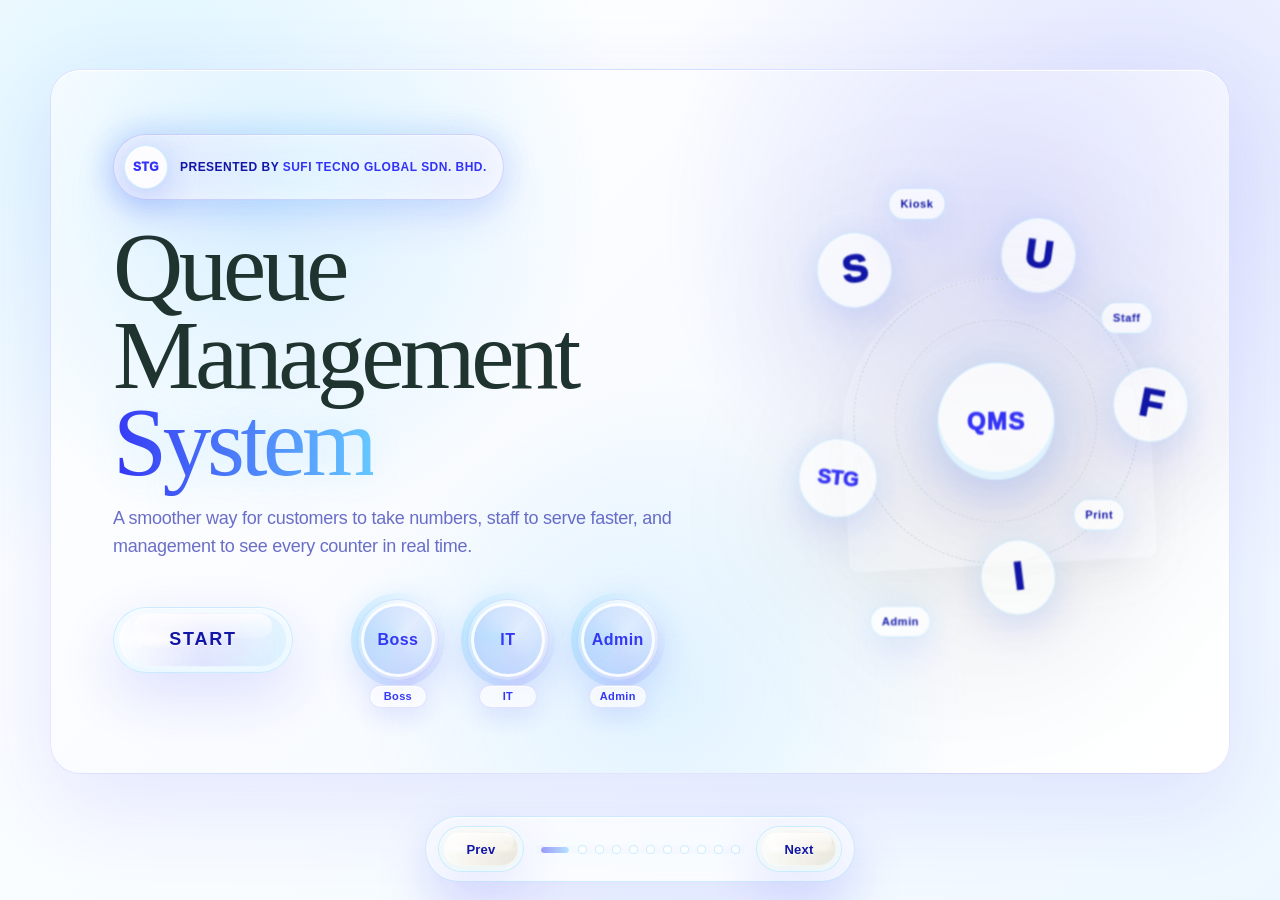
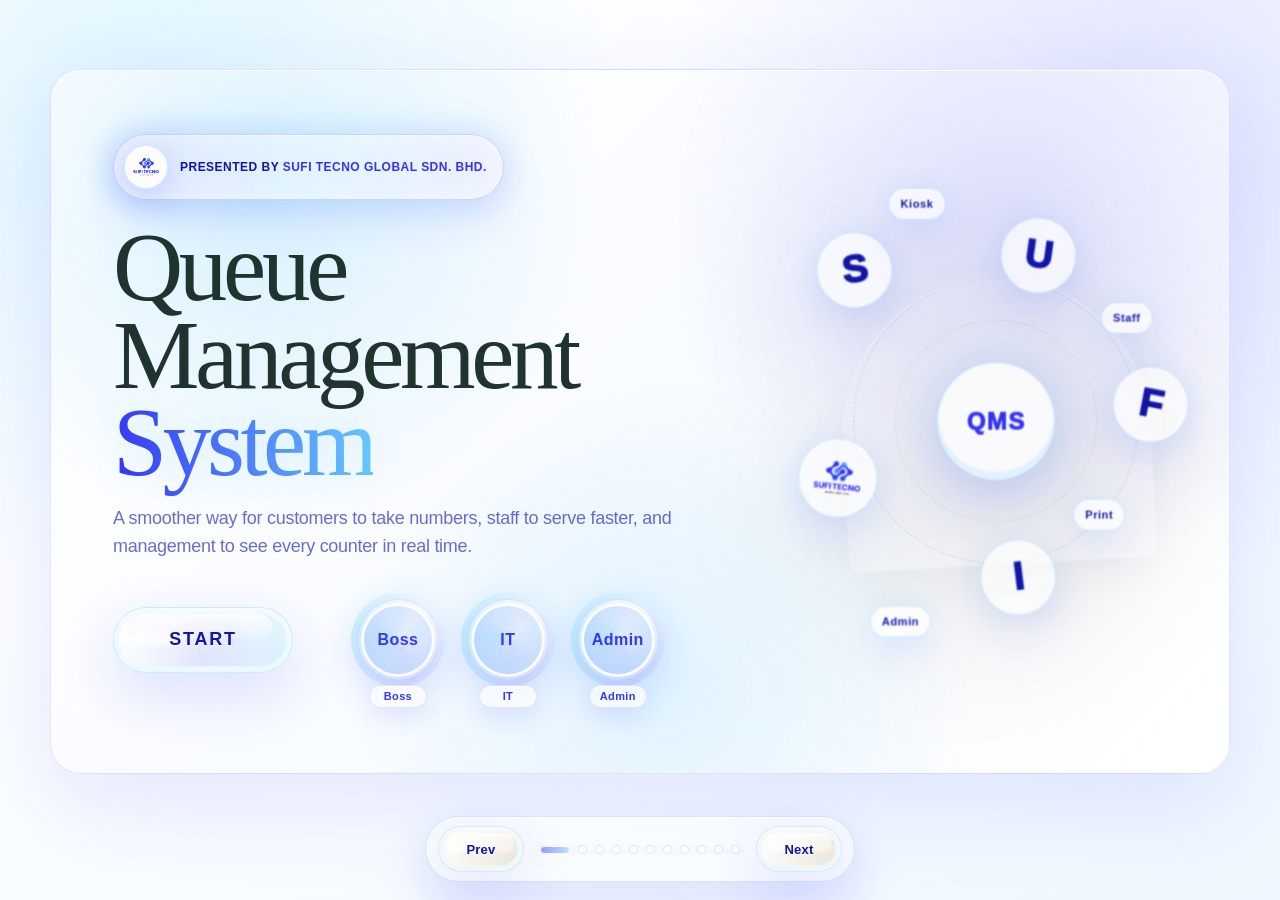
